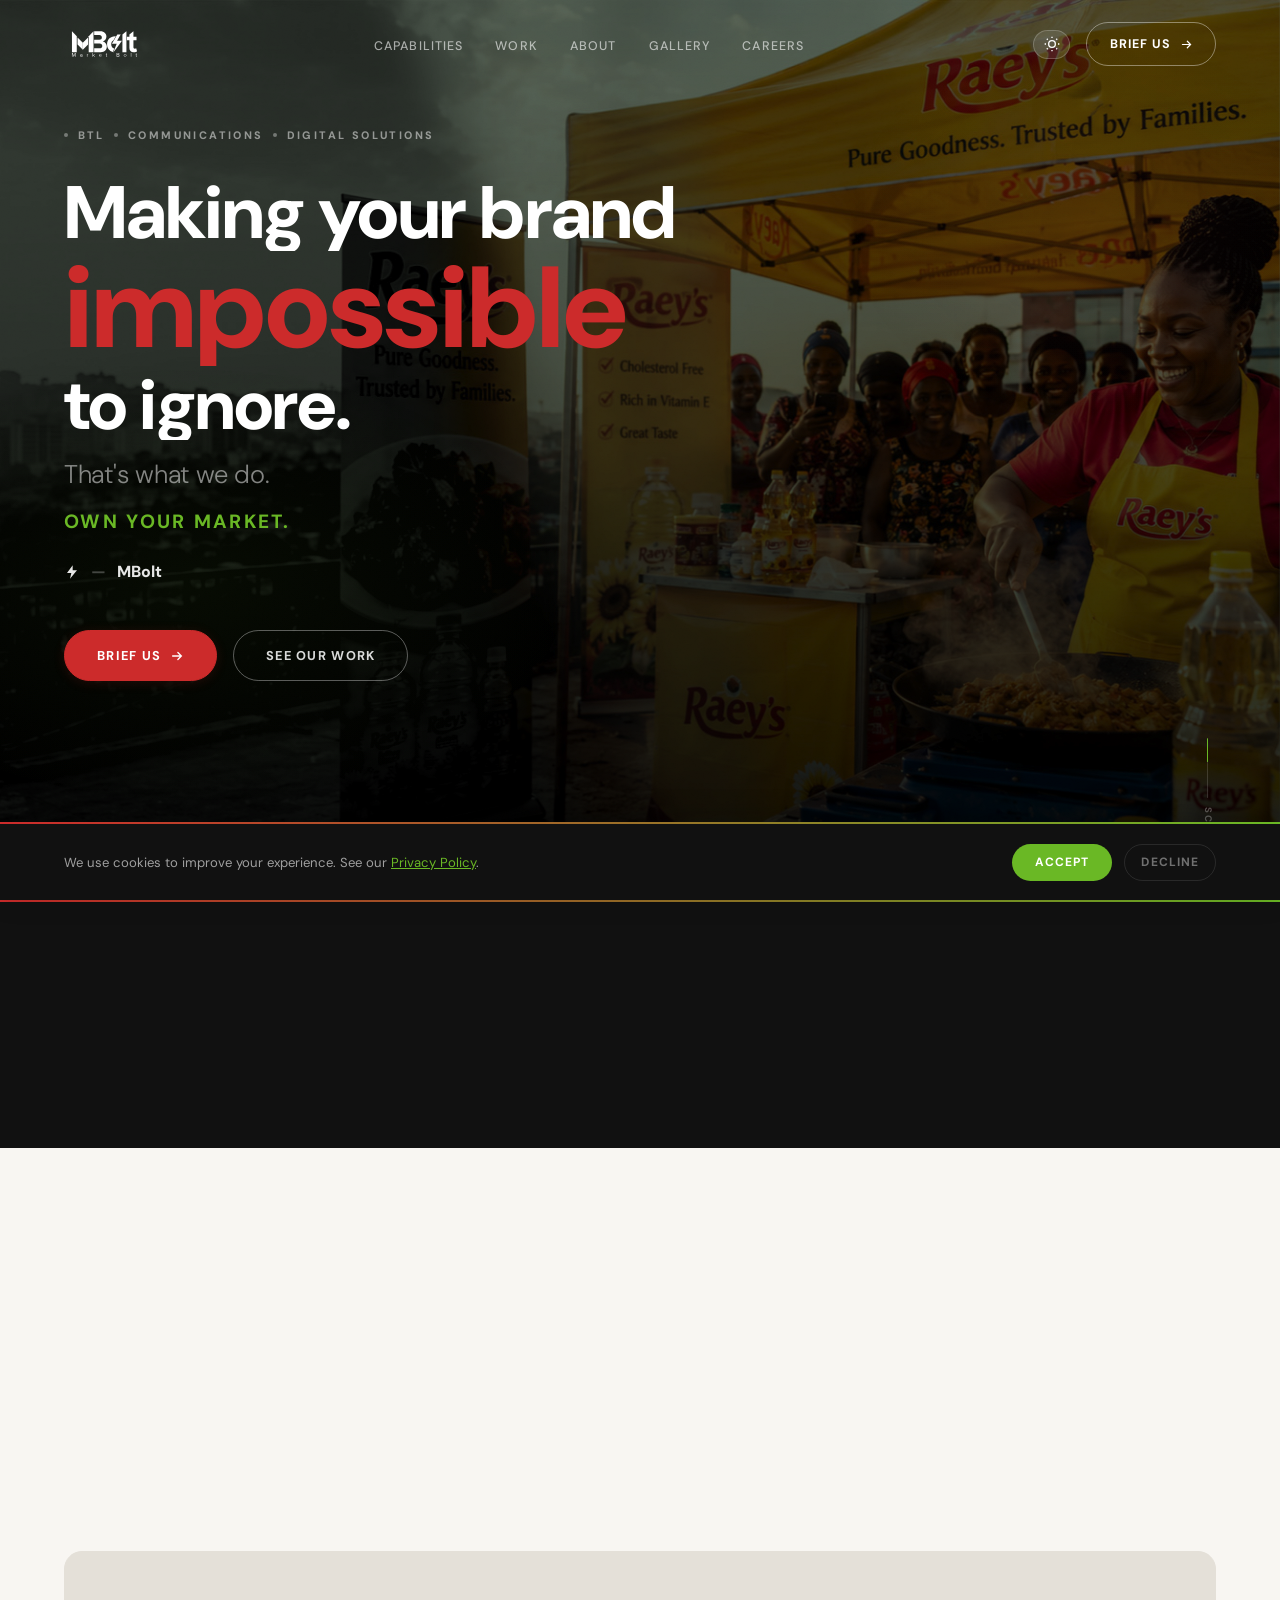
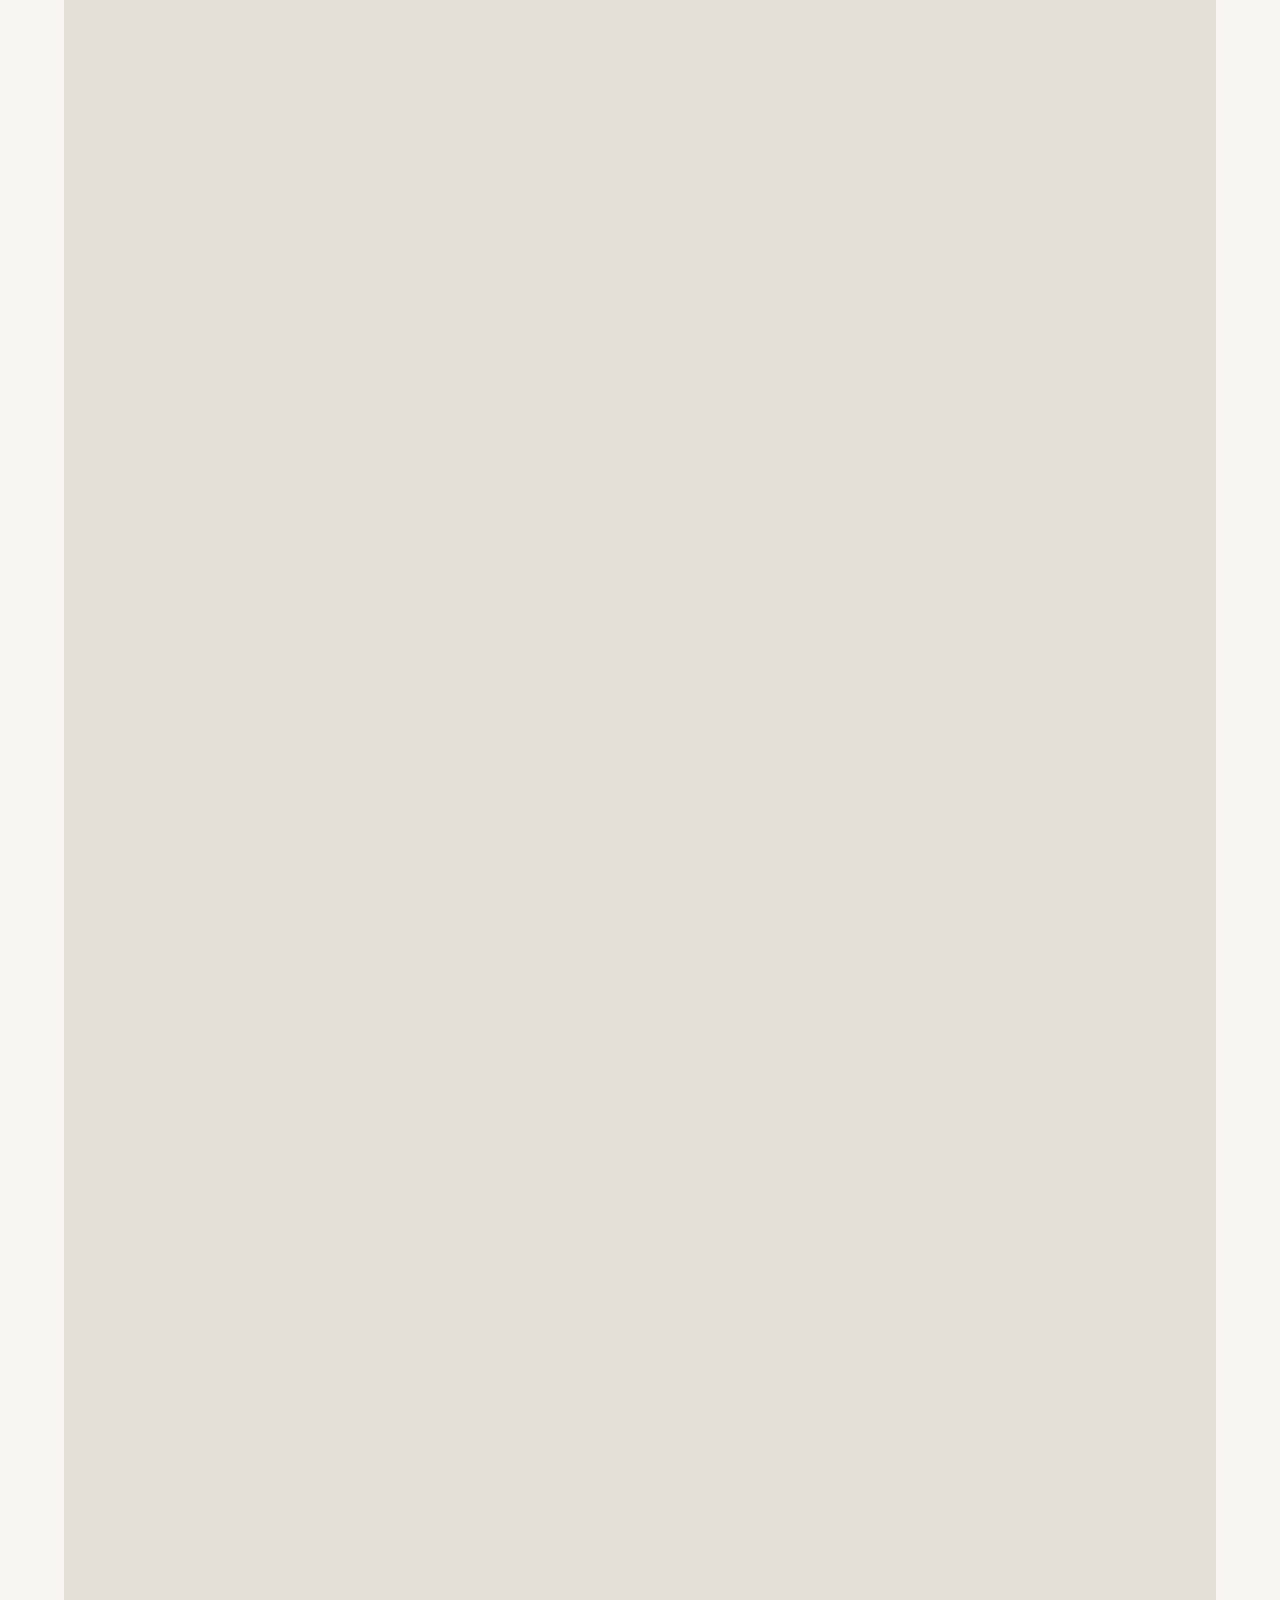
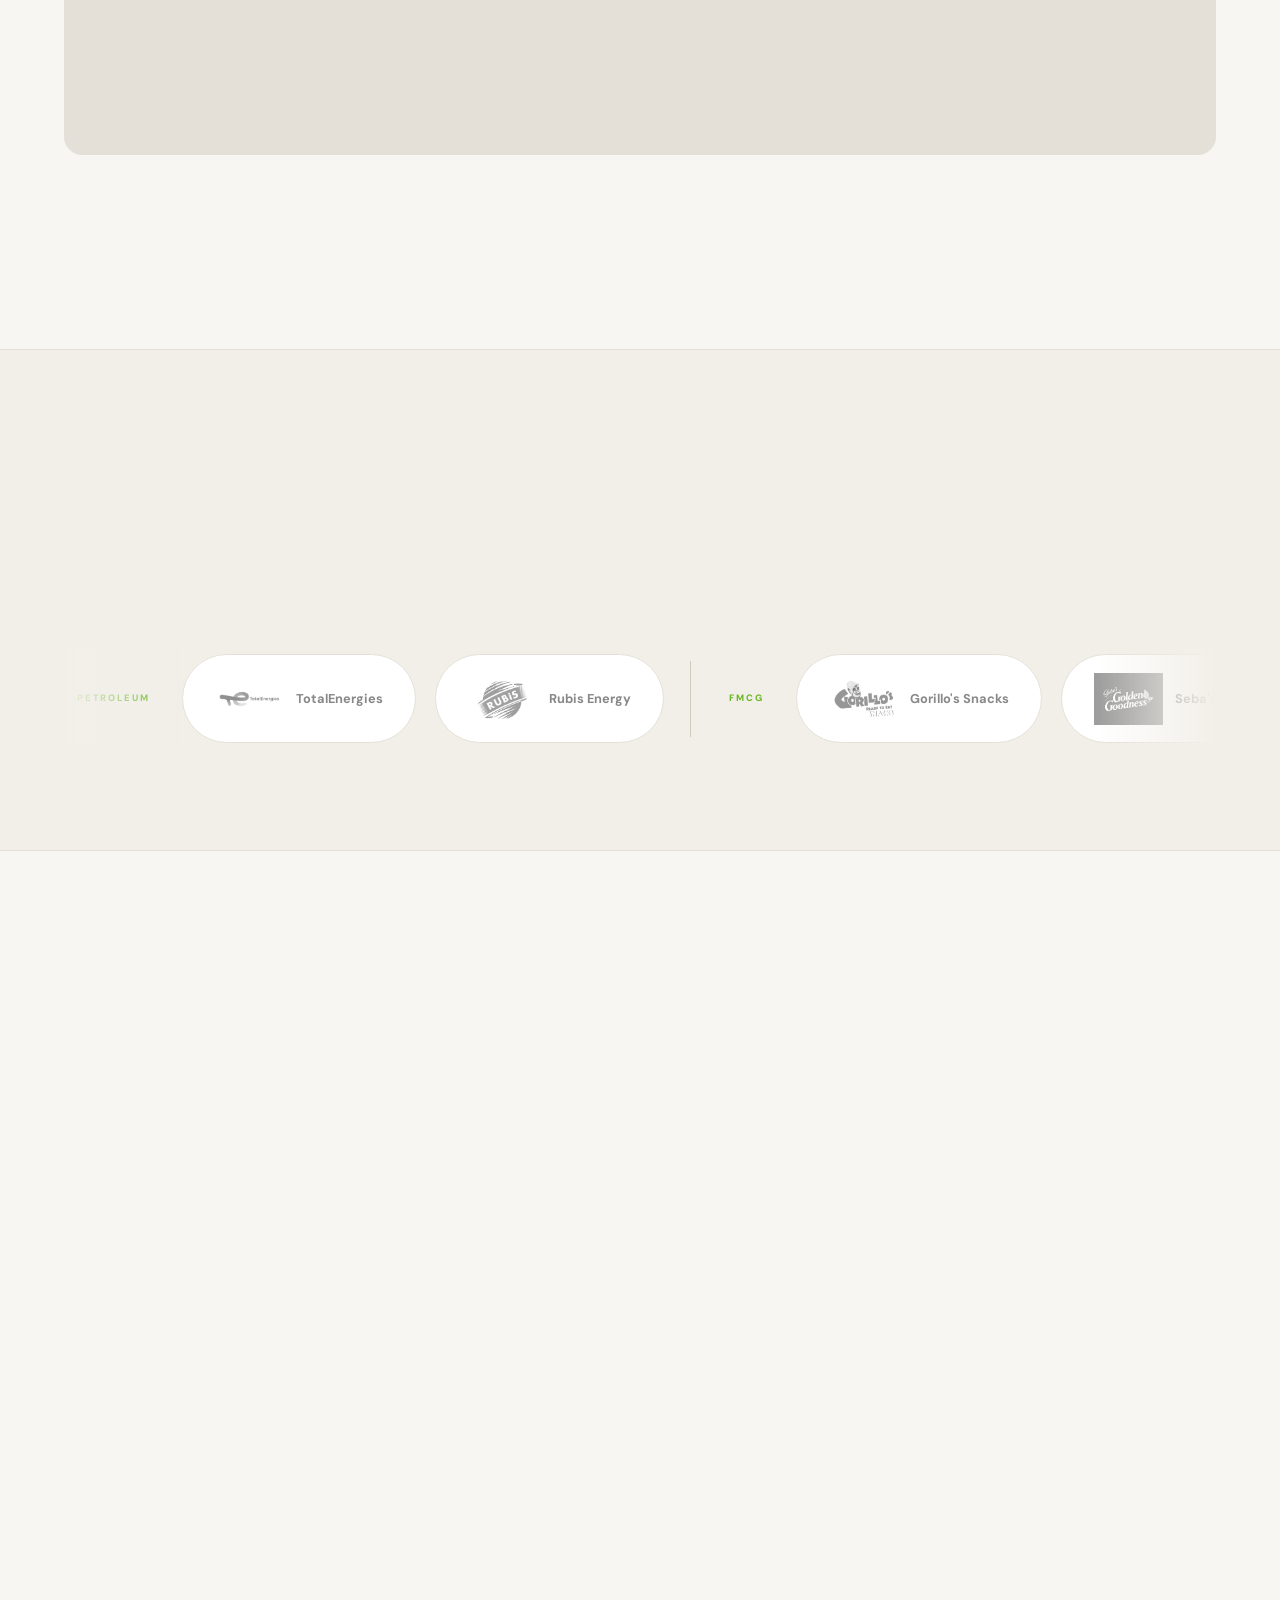
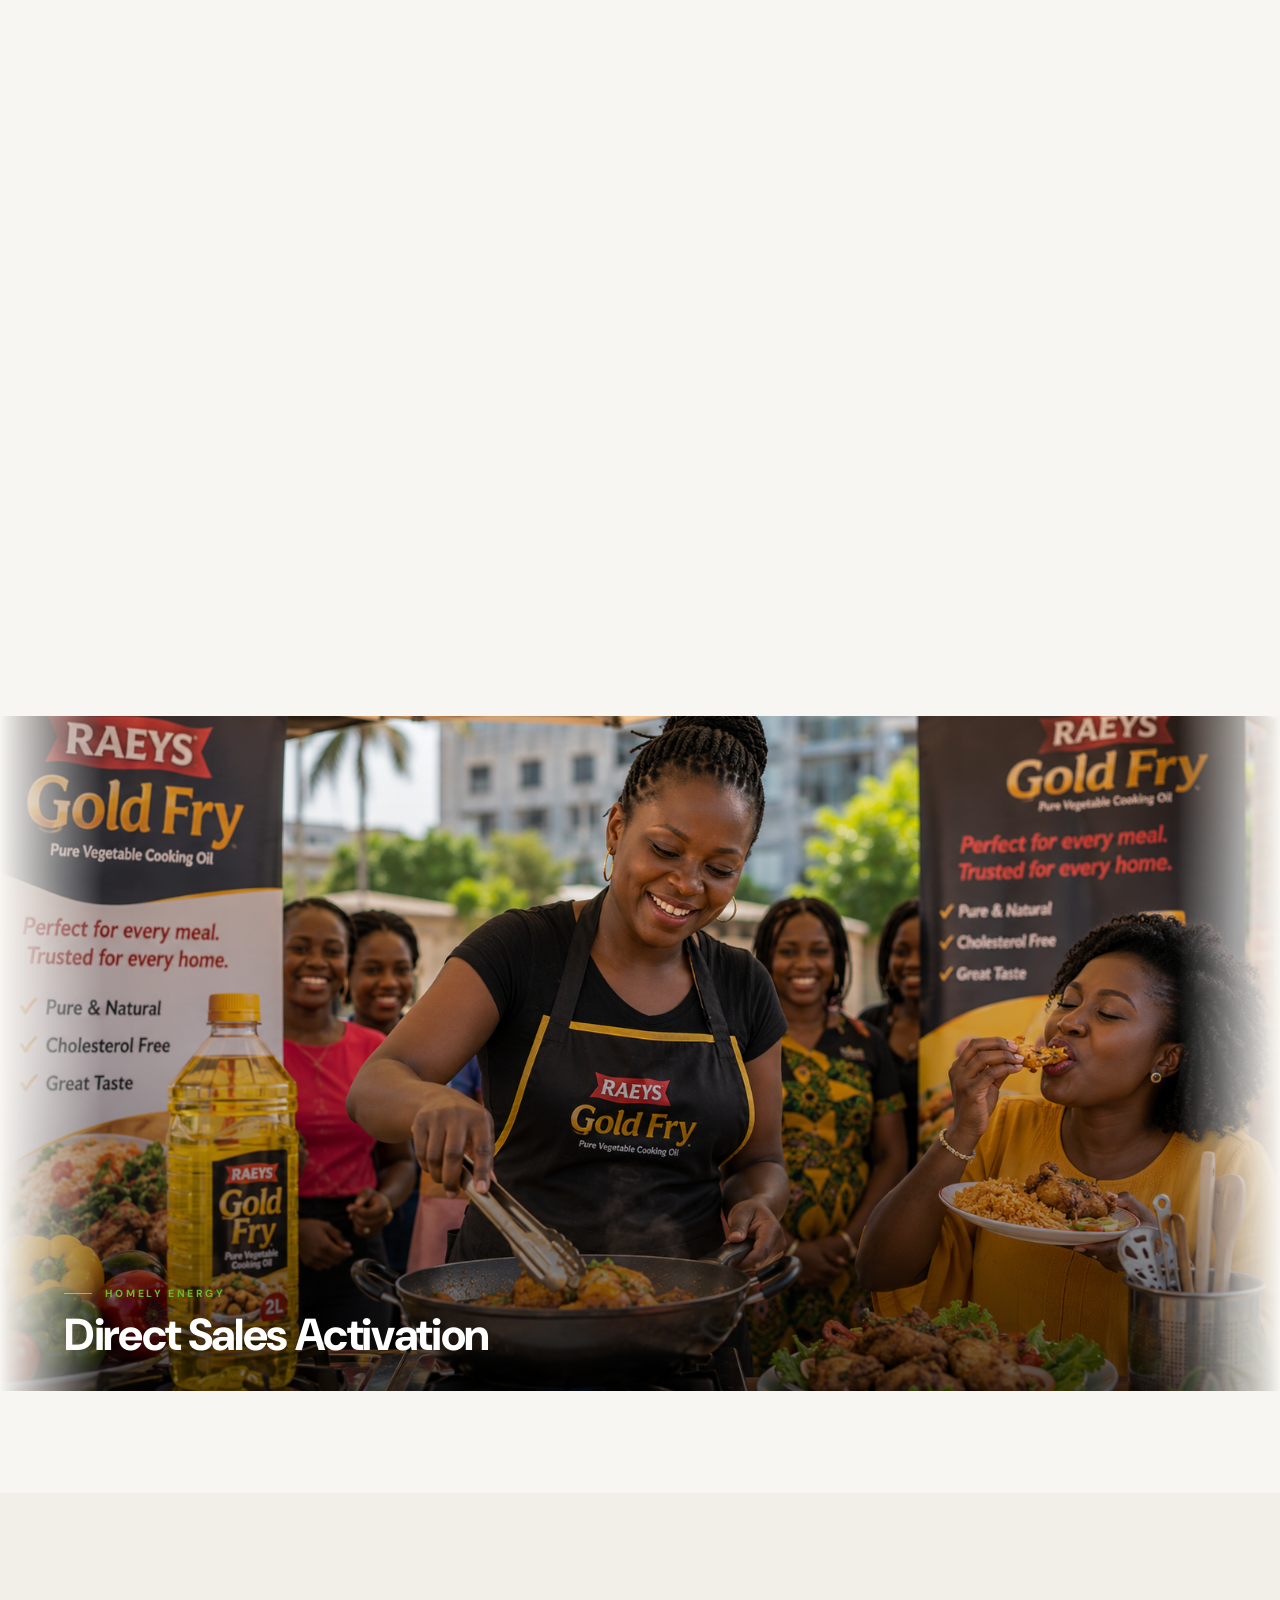
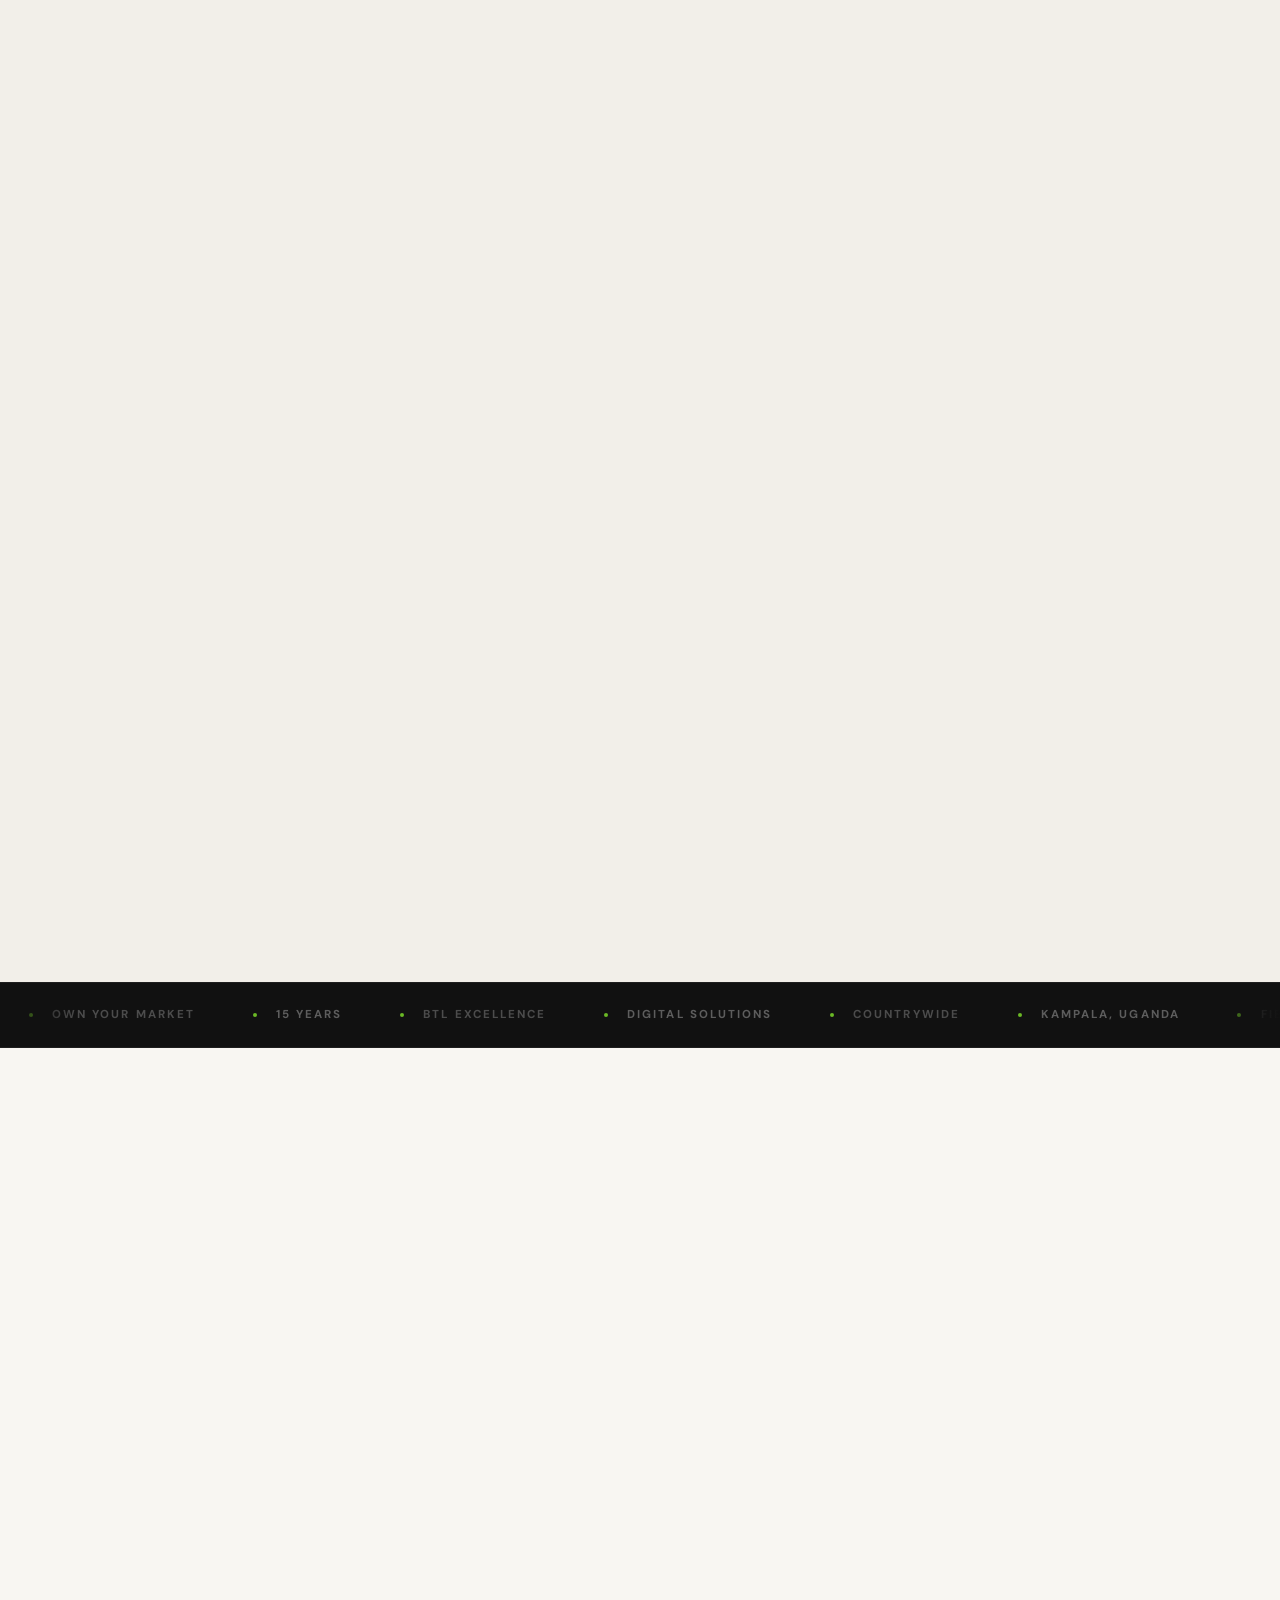
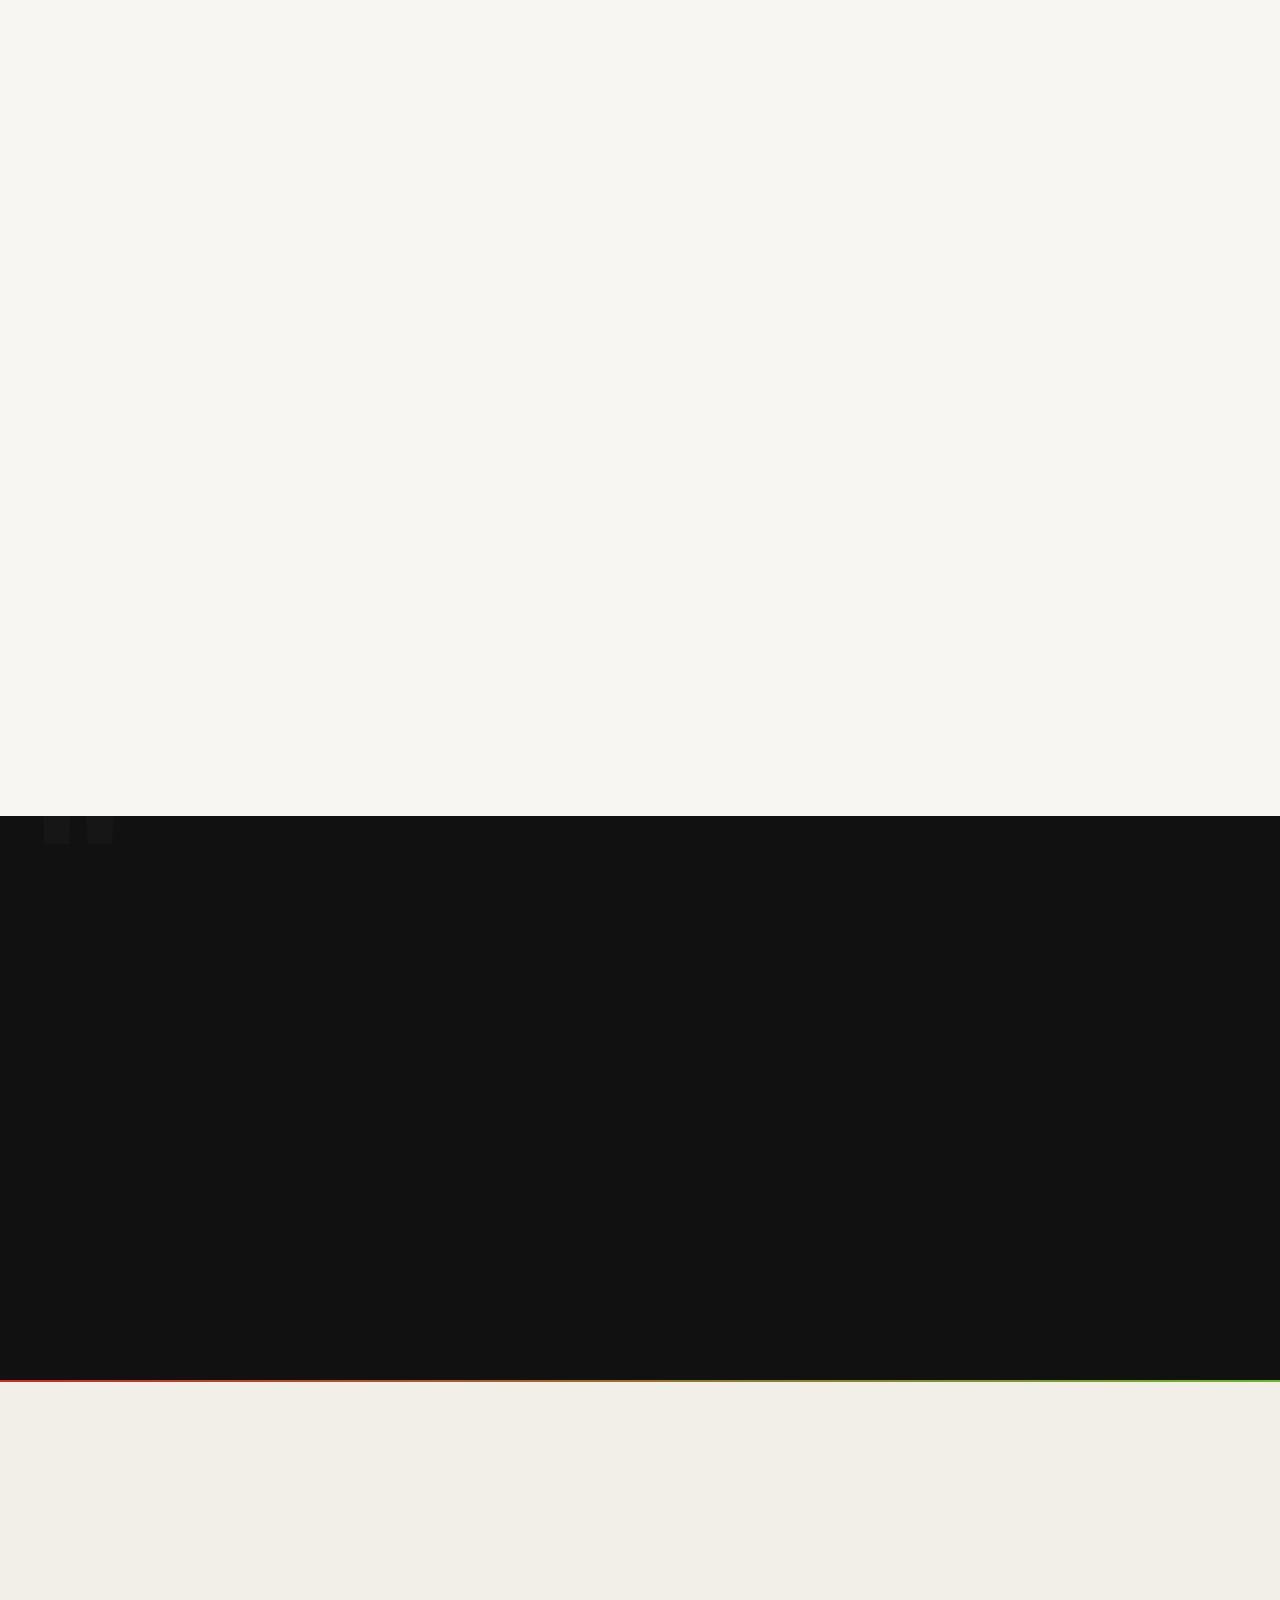
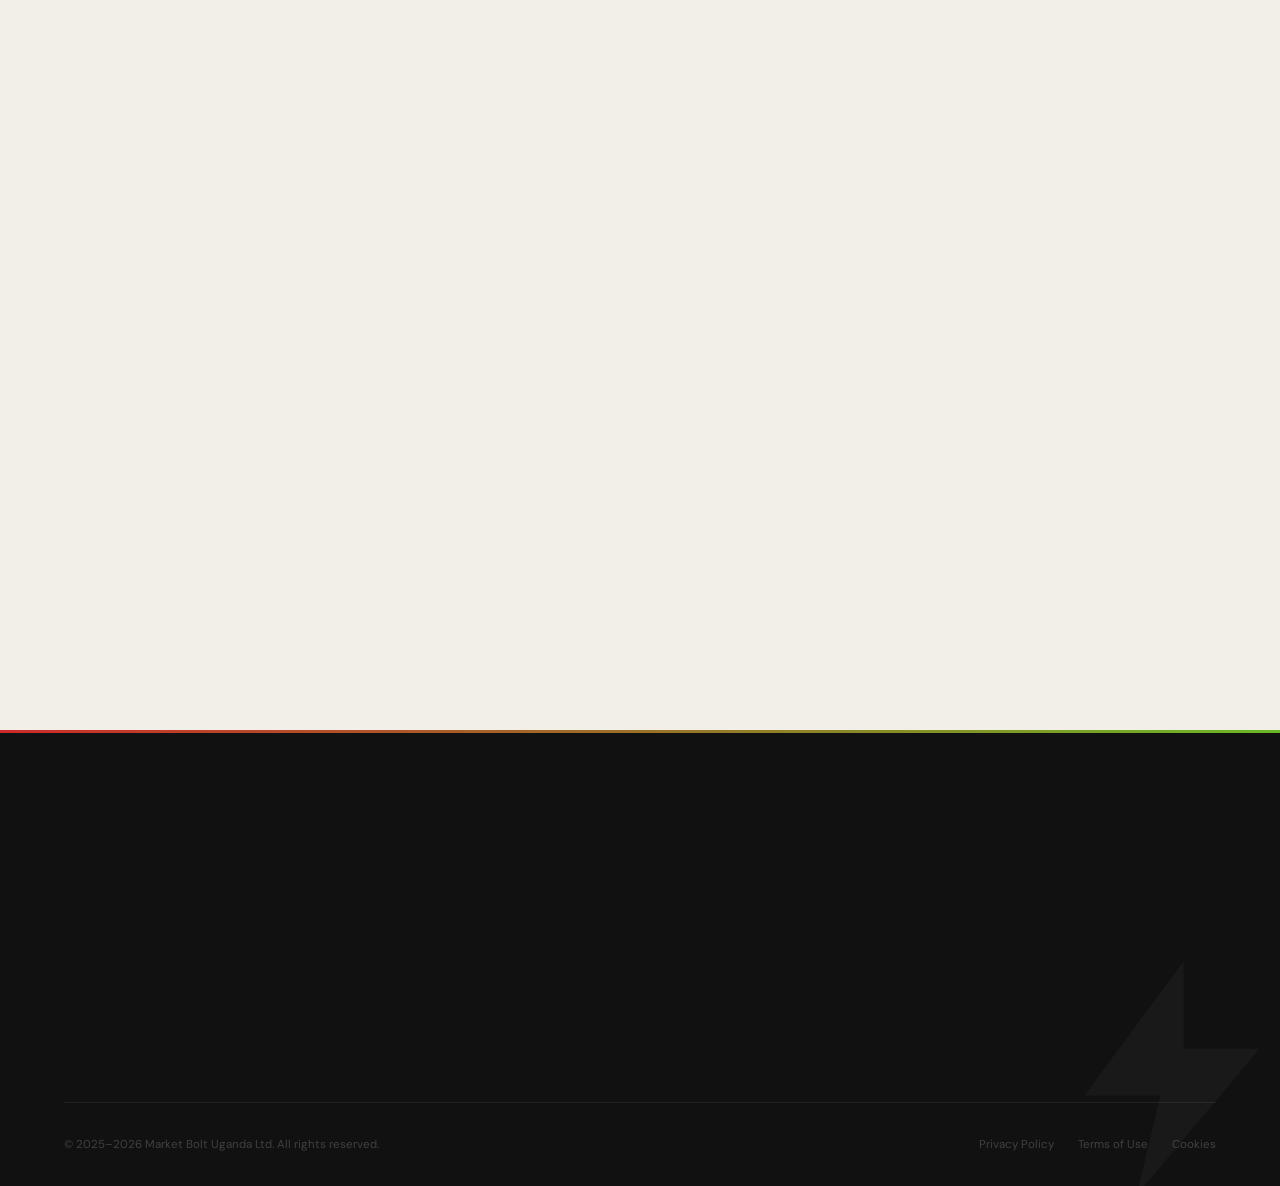
==== index.html @ fc836f59 "Add files via upload" ====
<!DOCTYPE html>
<html lang="en" data-theme="light">
<head>
  <meta charset="UTF-8">
  <meta name="viewport" content="width=device-width, initial-scale=1.0">
  <meta name="description" content="Market Bolt (MBolt) — Uganda's leading BTL, experiential marketing and digital solutions agency. Own your market. 15+ years. Countrywide reach.">
  <meta property="og:title" content="MBolt — Own Your Market">
  <meta property="og:description" content="Uganda's leading BTL and digital marketing agency. 15+ years. Countrywide reach.">
  <meta property="og:image" content="assets/images/og-image.jpg">
  <meta property="og:type" content="website">
  <meta name="twitter:card" content="summary_large_image">
  <title>MBolt — Own Your Market</title>
  <meta name="theme-color" content="#CC2B2B">
  <link rel="preload" as="image" href="assets/images/hero.jpg">
  <link rel="icon" type="image/svg+xml" href="assets/icons/favicon.svg">
  <link rel="apple-touch-icon" href="assets/icons/apple-touch-icon.png">
  <link rel="stylesheet" href="css/style.css">
  <script>
    (function(){
      var saved=localStorage.getItem('mbolt-theme');
      var dark=window.matchMedia('(prefers-color-scheme: dark)').matches;
      document.documentElement.setAttribute('data-theme',saved||(dark?'dark':'light'));
    })();
  </script>
  <script type="application/ld+json">
  {"@context":"https://schema.org","@type":"LocalBusiness","name":"Market Bolt Uganda Ltd","alternateName":"MBolt","description":"Uganda's leading BTL, experiential marketing and digital solutions agency.","url":"https://www.market-bolt.com","telephone":["+256752625755","+256758532555"],"email":["jtayebwa@market-bolt.com","pangulo@market-bolt.com"],"address":{"@type":"PostalAddress","addressLocality":"Kiira, Kampala","addressCountry":"UG"},"foundingDate":"2008","areaServed":{"@type":"Country","name":"Uganda"},"serviceType":["BTL Marketing","Digital Solutions","Activation Strategy","Communications","Sales and Distribution","General Supplies"]}
  </script>
</head>
<body>

<div class="cursor-dot" id="cursor-dot" aria-hidden="true"></div>
<div class="cursor-ring" id="cursor-ring" aria-hidden="true"></div>

<div class="floating-cta" id="floating-cta" aria-hidden="true">
  <a href="#contact" tabindex="-1">Brief us <svg viewBox="0 0 16 16" aria-hidden="true"><path d="M3 8h10M9 4l4 4-4 4" stroke="currentColor" stroke-width="1.5" stroke-linecap="round" fill="none"/></svg></a>
</div>

<button class="scroll-top-btn" id="scroll-top-btn" aria-label="Scroll to top">
  <svg viewBox="0 0 24 24"><path d="M12 19V5M5 12l7-7 7 7" stroke-linecap="round" stroke-linejoin="round"/></svg>
</button>

<div class="a11y-wrap" role="complementary" aria-label="Accessibility options">
  <button class="a11y-toggle" id="a11y-toggle" aria-label="Accessibility settings" aria-expanded="false" aria-controls="a11y-panel">
    <svg width="18" height="18" viewBox="0 0 24 24" fill="none" stroke="currentColor" stroke-width="2" stroke-linecap="round"><circle cx="12" cy="12" r="10"/><line x1="12" y1="8" x2="12" y2="16"/><line x1="8" y1="12" x2="16" y2="12"/></svg>
  </button>
  <div class="a11y-panel" id="a11y-panel" role="dialog">
    <div class="a11y-title">Accessibility</div>
    <label class="a11y-opt"><input type="checkbox" id="a11y-hc"> High contrast</label>
    <label class="a11y-opt"><input type="checkbox" id="a11y-motion"> Reduce motion</label>
    <span class="a11y-slider-lbl" id="fs-lbl">Font size</span>
    <input type="range" id="a11y-font" min="14" max="21" value="16" step="1" aria-labelledby="fs-lbl">
  </div>
</div>

<!-- WORK MODAL -->
<div class="work-modal-overlay" id="work-modal-overlay" role="presentation" aria-hidden="true"></div>
<div class="work-modal" id="work-modal" role="dialog" aria-modal="true" aria-labelledby="work-modal-title">
  <img class="work-modal-img" id="work-modal-img" src="" alt="">
  <div class="work-modal-accent"></div>
  <div class="work-modal-body">
    <button class="work-modal-close" id="work-modal-close" aria-label="Close"><svg viewBox="0 0 24 24"><path d="M18 6L6 18M6 6l12 12" stroke-linecap="round" stroke-linejoin="round"/></svg></button>
    <div class="work-modal-cat" id="work-modal-cat">Campaign</div>
    <h2 class="work-modal-title" id="work-modal-title"></h2>
    <div class="work-modal-client" id="work-modal-client"></div>
    <div class="work-modal-copy" id="work-modal-copy"></div>
  </div>
</div>

<!-- SERVICE MODAL -->
<div class="modal-overlay" id="modal-overlay" role="presentation" aria-hidden="true"></div>
<div class="modal" id="service-modal" role="dialog" aria-modal="true" aria-labelledby="modal-name">
  <div class="modal-accent"></div>
  <div class="modal-body">
    <div class="modal-header">
      <div>
        <div class="eyebrow" id="modal-eyebrow">Capability Detail</div>
        <h2 class="h-card" id="modal-name" style="font-size:1.4rem;letter-spacing:-.02em;"></h2>
      </div>
      <button class="modal-close" id="modal-close" aria-label="Close"><svg viewBox="0 0 24 24"><path d="M18 6L6 18M6 6l12 12" stroke-linecap="round" stroke-linejoin="round"/></svg></button>
    </div>
    <p class="body-md" id="modal-desc"></p>
    <div class="modal-tags" id="modal-tags"></div>
    <div class="modal-cta">
      <a href="#contact" class="btn btn-primary" id="modal-cta-btn">
        <span>Brief us on this</span>
        <svg viewBox="0 0 16 16"><path d="M3 8h10M9 4l4 4-4 4" stroke="currentColor" stroke-width="1.5" stroke-linecap="round" fill="none"/></svg>
      </a>
    </div>
    <div class="modal-num" id="modal-num" aria-hidden="true">01</div>
  </div>
</div>

<!-- COOKIE BANNER -->
<div class="cookie-banner" id="cookie-banner" role="region" aria-label="Cookie notice">
  <p class="cookie-text">We use cookies to improve your experience. See our <a href="legal.html">Privacy Policy</a>.</p>
  <div class="cookie-btns">
    <button class="cookie-accept" id="cookie-accept">Accept</button>
    <button class="cookie-decline" id="cookie-decline">Decline</button>
  </div>
</div>

<!-- NAVBAR -->
<header>
  <nav class="nav" id="main-nav" role="navigation" aria-label="Main navigation">
    <a href="index.html" class="nav-logo" aria-label="MBolt home">
      <img src="assets/icons/logo.svg" alt="MBolt" class="logo-colour">
      <img src="assets/icons/logo-white.svg" alt="MBolt" class="logo-white">
    </a>
    <ul class="nav-links" role="list">
      <li><a href="#capabilities">Capabilities</a></li>
      <li><a href="#work">Work</a></li>
      <li><a href="#about">About</a></li>
      <li><a href="gallery.html">Gallery</a></li>
      <li><a href="careers.html">Careers</a></li>
    </ul>
    <div class="nav-right">
      <button class="theme-toggle" aria-label="Toggle dark mode">
        <svg class="icon-sun" width="16" height="16" viewBox="0 0 24 24" fill="none" stroke="currentColor" stroke-width="2"><circle cx="12" cy="12" r="5"/><path d="M12 1v2M12 21v2M4.22 4.22l1.42 1.42M18.36 18.36l1.42 1.42M1 12h2M21 12h2M4.22 19.78l1.42-1.42M18.36 5.64l1.42-1.42"/></svg>
        <svg class="icon-moon" width="16" height="16" viewBox="0 0 24 24" fill="none" stroke="currentColor" stroke-width="2"><path d="M21 12.79A9 9 0 1111.21 3 7 7 0 0021 12.79z"/></svg>
      </button>
      <a href="#contact" class="nav-cta">Brief us <svg viewBox="0 0 16 16" aria-hidden="true"><path d="M3 8h10M9 4l4 4-4 4" stroke="currentColor" stroke-width="1.5" stroke-linecap="round" fill="none"/></svg></a>
      <button class="nav-burger" id="nav-burger" aria-label="Open menu" aria-expanded="false" aria-controls="nav-drawer"><span></span><span></span><span></span></button>
    </div>
  </nav>
  <div class="nav-drawer" id="nav-drawer" aria-label="Mobile navigation">
    <svg class="drawer-watermark" viewBox="0 0 24 24" aria-hidden="true"><path d="M13 2L4.5 13.5H11L9 22L19.5 9.5H13L13 2Z" fill="currentColor"/></svg>
    <nav>
      <a href="#capabilities">Capabilities</a>
      <a href="#work">Work</a>
      <a href="#about">About</a>
      <a href="gallery.html">Gallery</a>
      <a href="careers.html">Careers</a>
    </nav>
    <div class="drawer-bottom">
      <a href="#contact" class="drawer-cta">Brief us</a>
      <button class="theme-toggle" aria-label="Toggle dark mode">
        <svg class="icon-sun" width="16" height="16" viewBox="0 0 24 24" fill="none" stroke="currentColor" stroke-width="2"><circle cx="12" cy="12" r="5"/><path d="M12 1v2M12 21v2M4.22 4.22l1.42 1.42M18.36 18.36l1.42 1.42M1 12h2M21 12h2M4.22 19.78l1.42-1.42M18.36 5.64l1.42-1.42"/></svg>
        <svg class="icon-moon" width="16" height="16" viewBox="0 0 24 24" fill="none" stroke="currentColor" stroke-width="2"><path d="M21 12.79A9 9 0 1111.21 3 7 7 0 0021 12.79z"/></svg>
      </button>
    </div>
  </div>
</header>

<main>

<!-- HERO -->
<section class="hero" aria-labelledby="hero-heading">
  <div class="hero-bg" aria-hidden="true" role="img" aria-label="Brand activation photography"></div>
  <div class="hero-overlay" aria-hidden="true"></div>
  <div class="hero-green-overlay" aria-hidden="true"></div>
  <div class="hero-grain" aria-hidden="true"></div>
  <div class="hero-mesh" aria-hidden="true"></div>
  <div class="hero-content">
    <div class="hero-eyebrow" role="doc-subtitle">
      <span class="dot"></span>BTL<span class="dot"></span>Communications<span class="dot"></span>Digital Solutions
    </div>
    <h1 class="hero-headline" id="hero-heading">
      <span class="line size-lg">Making your brand</span>
      <span class="line size-xl">impossible</span>
      <span class="line size-md">to ignore.</span>
    </h1>
    <p class="hero-sub">That's what we do.</p>
    <p class="hero-tagline">Own your market.</p>
    <div class="hero-signoff" aria-label="MBolt">
      <svg width="16" height="16" viewBox="0 0 24 24" aria-hidden="true"><path d="M13 2L4.5 13.5H11L9 22L19.5 9.5H13L13 2Z" fill="currentColor"/></svg>
      <span class="dash" aria-hidden="true">—</span>MBolt
    </div>
    <div class="hero-ctas">
      <a href="#contact" class="btn btn-primary"><span>Brief us</span><svg viewBox="0 0 16 16" aria-hidden="true"><path d="M3 8h10M9 4l4 4-4 4" stroke="currentColor" stroke-width="1.5" stroke-linecap="round" fill="none"/></svg></a>
      <a href="#work" class="btn btn-outline"><span>See our work</span></a>
    </div>
  </div>
  <div class="hero-strike" aria-hidden="true"></div>
  <div class="hero-scroll" aria-hidden="true">
    <div class="scroll-track"><div class="scroll-thumb"></div></div>
    <span class="scroll-label">Scroll</span>
  </div>
</section>

<!-- PROOF -->
<section class="proof" aria-label="Key credentials">
  <div class="proof-item reveal">
    <div class="proof-number" data-target="15"><span class="proof-count">15</span><sup>+</sup></div>
    <div class="proof-label">Years in the field</div>
  </div>
  <div class="proof-item reveal reveal-d1">
    <div class="proof-number" data-target="10"><span class="proof-count">10</span><sup>+</sup></div>
    <div class="proof-label">Major brands activated</div>
  </div>
  <div class="proof-item reveal reveal-d2">
    <div class="proof-number" data-target="6"><span class="proof-count">6</span></div>
    <div class="proof-label">Service capabilities</div>
  </div>
  <div class="proof-item reveal reveal-d3">
    <div class="proof-number" style="font-size:clamp(1.2rem,2.4vw,1.9rem);letter-spacing:.02em;font-weight:800;"><span>Africa &amp; Beyond</span></div>
    <div class="proof-label">Operational reach</div>
  </div>
</section>

<!-- CAPABILITIES -->
<section class="section" id="capabilities" aria-labelledby="cap-heading">
  <div class="reveal"><div class="eyebrow">Our Capabilities</div></div>
  <h2 class="h-section reveal reveal-d1" id="cap-heading">Six capabilities.<br class="br-desk"><em>One mission.</em></h2>
  <p class="body-lg reveal reveal-d2" style="margin-top:1rem;max-width:560px;">From the ground up — field activations, digital platforms, strategic concepting, direct sales. Everything you need to own your market, under one roof.</p>

  <div class="services-grid" role="list">

    <div class="service-card reveal" role="listitem" data-service-id="btl" tabindex="0">
      <div class="service-num" aria-hidden="true">01</div>
      <div class="service-icon"><span class="icon-mask icon-btl"></span></div>
      <h3 class="h-card">BTL</h3>
      <p class="body-md" style="margin-top:.6rem;">We stage real experiences that hit people where it counts. Promotions, road shows, brand activations — fifteen years of bringing brands to life in the communities that matter. Not just presence. Connection.</p>
      <div class="service-tags"><span class="stag">Experiential Marketing</span><span class="stag">Brand Activations</span><span class="stag">Promotions</span><span class="stag">Road Shows</span><span class="stag">Field Marketing</span></div>
      <div class="service-cta-hint" aria-hidden="true">See full detail <svg viewBox="0 0 16 16"><path d="M3 8h10M9 4l4 4-4 4" stroke-linecap="round" stroke-linejoin="round"/></svg></div>
    </div>

    <div class="service-card reveal reveal-d1" role="listitem" data-service-id="digital" tabindex="0">
      <div class="service-num" aria-hidden="true">02</div>
      <div class="service-icon"><span class="icon-mask icon-comms"></span></div>
      <h3 class="h-card">Digital Solutions</h3>
      <p class="body-md" style="margin-top:.6rem;">The market is moving digital. We move with it. From loyalty programmes that keep consumers coming back, to market intelligence that tells you what your competitors don't want you to know — we build the digital foundation your brand needs.</p>
      <div class="service-tags"><span class="stag">Loyalty Programmes</span><span class="stag">Market Intelligence</span><span class="stag">Digital Platforms</span><span class="stag">Data Solutions</span><span class="stag">Consumer Insights</span></div>
      <div class="service-cta-hint" aria-hidden="true">See full detail <svg viewBox="0 0 16 16"><path d="M3 8h10M9 4l4 4-4 4" stroke-linecap="round" stroke-linejoin="round"/></svg></div>
    </div>

    <div class="service-card reveal reveal-d2" role="listitem" data-service-id="strategy" tabindex="0">
      <div class="service-num" aria-hidden="true">03</div>
      <div class="service-icon"><span class="icon-mask icon-sales"></span></div>
      <h3 class="h-card">Activation Strategy</h3>
      <p class="body-md" style="margin-top:.6rem;">A campaign without a strategy is noise. We conceptualise the idea, build the budget, design the execution plan, and ensure every moving part is accounted for before a single field team is deployed.</p>
      <div class="service-tags"><span class="stag">Concept Development</span><span class="stag">Budget Planning</span><span class="stag">Execution Roadmaps</span><span class="stag">Campaign Architecture</span></div>
      <div class="service-cta-hint" aria-hidden="true">See full detail <svg viewBox="0 0 16 16"><path d="M3 8h10M9 4l4 4-4 4" stroke-linecap="round" stroke-linejoin="round"/></svg></div>
    </div>

    <div class="service-card reveal reveal-d3" role="listitem" data-service-id="comms" tabindex="0">
      <div class="service-num" aria-hidden="true">04</div>
      <div class="service-icon"><span class="icon-mask icon-btl"></span></div>
      <h3 class="h-card">Communications</h3>
      <p class="body-md" style="margin-top:.6rem;">We make messages land. One-on-one or mass — education campaigns, sensitisation programmes, awareness drives. We understand how Ugandan communities receive and act on information, and we build communications that respect that.</p>
      <div class="service-tags"><span class="stag">One-on-One</span><span class="stag">Awareness Campaigns</span><span class="stag">Sensitisation</span><span class="stag">Mass Communication</span></div>
      <div class="service-cta-hint" aria-hidden="true">See full detail <svg viewBox="0 0 16 16"><path d="M3 8h10M9 4l4 4-4 4" stroke-linecap="round" stroke-linejoin="round"/></svg></div>
    </div>

    <div class="service-card reveal reveal-d4" role="listitem" data-service-id="sales" tabindex="0">
      <div class="service-num" aria-hidden="true">05</div>
      <div class="service-icon"><span class="icon-mask icon-supplies"></span></div>
      <h3 class="h-card">Sales &amp; Distribution</h3>
      <p class="body-md" style="margin-top:.6rem;">Door to door, done right. Products moved. Targets hit. We deploy field teams with trade route mapping, daily reporting, and real-time route adjustments. If it needs to reach the market, we take it there.</p>
      <div class="service-tags"><span class="stag">Trade Route Mapping</span><span class="stag">Merchandising</span><span class="stag">Product Placement</span><span class="stag">Direct Sales</span></div>
      <div class="service-cta-hint" aria-hidden="true">See full detail <svg viewBox="0 0 16 16"><path d="M3 8h10M9 4l4 4-4 4" stroke-linecap="round" stroke-linejoin="round"/></svg></div>
    </div>

    <div class="service-card reveal reveal-d5" role="listitem" data-service-id="supplies" tabindex="0">
      <div class="service-num" aria-hidden="true">06</div>
      <div class="service-icon"><span class="icon-mask icon-sales"></span></div>
      <h3 class="h-card">General Supplies</h3>
      <p class="body-md" style="margin-top:.6rem;">Fifteen years of operating in Uganda means fifteen years of supplier relationships. Branded merchandise, event materials, promotional supplies — we source what you need, when you need it, and deliver it where it needs to go.</p>
      <div class="service-tags"><span class="stag">Branded Merchandise</span><span class="stag">Event Materials</span><span class="stag">Sourcing</span><span class="stag">Supply Chain</span></div>
      <div class="service-cta-hint" aria-hidden="true">See full detail <svg viewBox="0 0 16 16"><path d="M3 8h10M9 4l4 4-4 4" stroke-linecap="round" stroke-linejoin="round"/></svg></div>
    </div>

  </div>

  <div style="margin-top:2.5rem;display:flex;align-items:center;gap:1rem;" class="reveal">
    <a href="#contact" class="btn btn-primary"><span>Let's build something</span><svg viewBox="0 0 16 16" aria-hidden="true"><path d="M3 8h10M9 4l4 4-4 4" stroke="currentColor" stroke-width="1.5" stroke-linecap="round" fill="none"/></svg></a>
  </div>
</section>

<!-- DIVIDER -->
<div class="divider" aria-hidden="true"></div>

<!-- CLIENTS -->
<section class="section section-alt" id="clients" aria-labelledby="clients-heading">
  <div class="section-header">
    <div>
      <div class="eyebrow reveal">Trusted by the names that matter</div>
      <h2 class="h-section reveal reveal-d1" id="clients-heading">Fifteen years of<br class="br-desk"><em>trusted partnerships.</em></h2>
    </div>
    <p class="body-md reveal reveal-d2" style="max-width:280px;text-align:right;">From global institutions to homegrown champions — these are the brands that keep coming back.</p>
  </div>
  <div class="ticker-wrap" aria-label="Our clients">
    <div class="ticker" id="clients-ticker">
      <div class="client-group-label" aria-hidden="true">Petroleum</div>
      <div class="client-pill"><img src="assets/images/client-2.png" alt="TotalEnergies"><span>TotalEnergies</span></div>
      <div class="client-pill"><img src="assets/images/client-7.png" alt="Rubis Energy"><span>Rubis Energy</span></div>
      <div class="client-sep" aria-hidden="true"></div>
      <div class="client-group-label" aria-hidden="true">FMCG</div>
      <div class="client-pill"><img src="assets/images/client-9.png" alt="Gorillo's Snacks"><span>Gorillo's Snacks</span></div>
      <div class="client-pill"><img src="assets/images/client-10.png" alt="Seba's Golden Goodness"><span>Seba's Golden Goodness</span></div>
      <div class="client-pill"><span>Snack It</span></div>
      <div class="client-pill"><span>Da-Vita</span></div>
      <div class="client-pill"><span>Benny's Chicken</span></div>
      <div class="client-sep" aria-hidden="true"></div>
      <div class="client-group-label" aria-hidden="true">Telecom</div>
      <div class="client-pill"><span>Airtel Uganda</span></div>
      <div class="client-pill"><img src="assets/images/client-4.png" alt="Smile Telecom"><span>Smile Telecom</span></div>
      <div class="client-pill"><img src="assets/images/client-5.png" alt="Orange Uganda"><span>Orange Uganda</span></div>
      <div class="client-sep" aria-hidden="true"></div>
      <div class="client-group-label" aria-hidden="true">Fintech</div>
      <div class="client-pill"><span>Wave</span></div>
      <div class="client-sep" aria-hidden="true"></div>
      <div class="client-group-label" aria-hidden="true">Beverages</div>
      <div class="client-pill"><img src="assets/images/client-1.png" alt="Nile Breweries"><span>Nile Breweries</span></div>
      <div class="client-sep" aria-hidden="true"></div>
      <div class="client-group-label" aria-hidden="true">Construction</div>
      <div class="client-pill"><img src="assets/images/client-6.png" alt="Hima Cement"><span>Hima Cement</span></div>
      <div class="client-sep" aria-hidden="true"></div>
      <div class="client-group-label" aria-hidden="true">Financial Institutions</div>
      <div class="client-pill"><span>KCB Bank</span></div>
      <div class="client-pill"><span>Equity Bank</span></div>
      <div class="client-pill"><span>ABSA Bank</span></div>
      <div class="client-sep" aria-hidden="true"></div>
      <div class="client-group-label" aria-hidden="true">Global Partners</div>
      <div class="client-pill"><span>World Bank</span></div>
      <div class="client-sep" aria-hidden="true"></div>
      <!-- DUPLICATE -->
      <div class="client-group-label" aria-hidden="true">Petroleum</div>
      <div class="client-pill" aria-hidden="true"><img src="assets/images/client-2.png" alt=""><span>TotalEnergies</span></div>
      <div class="client-pill" aria-hidden="true"><img src="assets/images/client-7.png" alt=""><span>Rubis Energy</span></div>
      <div class="client-sep" aria-hidden="true"></div>
      <div class="client-group-label" aria-hidden="true">FMCG</div>
      <div class="client-pill" aria-hidden="true"><img src="assets/images/client-9.png" alt=""><span>Gorillo's Snacks</span></div>
      <div class="client-pill" aria-hidden="true"><img src="assets/images/client-10.png" alt=""><span>Seba's Golden Goodness</span></div>
      <div class="client-pill" aria-hidden="true"><span>Snack It</span></div>
      <div class="client-pill" aria-hidden="true"><span>Da-Vita</span></div>
      <div class="client-pill" aria-hidden="true"><span>Benny's Chicken</span></div>
      <div class="client-sep" aria-hidden="true"></div>
      <div class="client-group-label" aria-hidden="true">Telecom</div>
      <div class="client-pill" aria-hidden="true"><span>Airtel Uganda</span></div>
      <div class="client-pill" aria-hidden="true"><img src="assets/images/client-4.png" alt=""><span>Smile Telecom</span></div>
      <div class="client-pill" aria-hidden="true"><img src="assets/images/client-5.png" alt=""><span>Orange Uganda</span></div>
      <div class="client-sep" aria-hidden="true"></div>
      <div class="client-group-label" aria-hidden="true">Fintech</div>
      <div class="client-pill" aria-hidden="true"><span>Wave</span></div>
      <div class="client-sep" aria-hidden="true"></div>
      <div class="client-group-label" aria-hidden="true">Beverages</div>
      <div class="client-pill" aria-hidden="true"><img src="assets/images/client-1.png" alt=""><span>Nile Breweries</span></div>
      <div class="client-sep" aria-hidden="true"></div>
      <div class="client-group-label" aria-hidden="true">Construction</div>
      <div class="client-pill" aria-hidden="true"><img src="assets/images/client-6.png" alt=""><span>Hima Cement</span></div>
      <div class="client-sep" aria-hidden="true"></div>
      <div class="client-group-label" aria-hidden="true">Financial Institutions</div>
      <div class="client-pill" aria-hidden="true"><span>KCB Bank</span></div>
      <div class="client-pill" aria-hidden="true"><span>Equity Bank</span></div>
      <div class="client-pill" aria-hidden="true"><span>ABSA Bank</span></div>
      <div class="client-sep" aria-hidden="true"></div>
      <div class="client-group-label" aria-hidden="true">Global Partners</div>
      <div class="client-pill" aria-hidden="true"><span>World Bank</span></div>
      <div class="client-sep" aria-hidden="true"></div>
    </div>
  </div>
</section>

<!-- DIVIDER -->
<div class="divider" aria-hidden="true"></div>

<!-- WORK -->
<section class="work-section section" id="work" aria-labelledby="work-heading">
  <div class="work-pin-wrap">
    <div class="work-sticky">
      <div class="work-progress" aria-hidden="true"></div>
      <div class="work-header-inner">
        <div>
          <div class="eyebrow reveal">What We've Done</div>
          <h2 class="h-section reveal reveal-d1" id="work-heading">Some of what we've<br class="br-desk"><em>been part of.</em></h2>
        </div>
        <a href="#contact" class="btn btn-outline reveal reveal-d2" style="align-self:flex-end;"><span>Start your project</span></a>
      </div>
      <div class="work-track" role="list">
        <div class="work-card reveal" role="listitem" tabindex="0" data-work-id="w1">
          <div class="work-card-num">01 / 06</div>
          <img src="assets/images/work-1.jpg" alt="Orange Telecom retail outreach" loading="lazy">
          <div class="work-card-over"><div class="work-client">Orange Telecom</div><div class="work-name">Retail Outreach Campaign</div></div>
          <div class="work-card-cta">View activation</div>
          <div class="work-cat">Field Marketing</div>
        </div>
        <div class="work-card reveal reveal-d1" role="listitem" tabindex="0" data-work-id="w2">
          <div class="work-card-num">02 / 06</div>
          <img src="assets/images/work-2.jpg" alt="Gorillo's branded vans" loading="lazy">
          <div class="work-card-over"><div class="work-client">Gorillo's Snacks</div><div class="work-name">Branded Vans &amp; Cannons</div></div>
          <div class="work-card-cta">View activation</div>
          <div class="work-cat">Promotions</div>
        </div>
        <div class="work-card reveal reveal-d2" role="listitem" tabindex="0" data-work-id="w3">
          <div class="work-card-num">03 / 06</div>
          <img src="assets/images/work-3.jpg" alt="TotalEnergies brand experience" loading="lazy">
          <div class="work-card-over"><div class="work-client">TotalEnergies</div><div class="work-name">Brand Experience Event</div></div>
          <div class="work-card-cta">View activation</div>
          <div class="work-cat">Brand Experience</div>
        </div>
        <div class="work-card reveal reveal-d1" role="listitem" tabindex="0" data-work-id="w4">
          <div class="work-card-num">04 / 06</div>
          <img src="assets/images/work-4.jpg" alt="Pay campaign" loading="lazy">
          <div class="work-card-over"><div class="work-client">Field Activation</div><div class="work-name">Pay Campaign</div></div>
          <div class="work-card-cta">View activation</div>
          <div class="work-cat">Sales &amp; Distribution</div>
        </div>
        <div class="work-card reveal reveal-d2" role="listitem" tabindex="0" data-work-id="w5">
          <div class="work-card-num">05 / 06</div>
          <img src="assets/images/work-5.jpg" alt="Orange internet campaign" loading="lazy">
          <div class="work-card-over"><div class="work-client">Orange Telecom</div><div class="work-name">Internet Packages Campaign</div></div>
          <div class="work-card-cta">View activation</div>
          <div class="work-cat">Communications</div>
        </div>
        <div class="work-card reveal reveal-d3" role="listitem" tabindex="0" data-work-id="w6">
          <div class="work-card-num">06 / 06</div>
          <img src="assets/images/work-6.jpg" alt="Smile rural outreach" loading="lazy">
          <div class="work-card-over"><div class="work-client">Smile Telecom</div><div class="work-name">Rural Outreach Campaign</div></div>
          <div class="work-card-cta">View activation</div>
          <div class="work-cat">Field Marketing</div>
        </div>
      </div>
      <div class="work-grid-mobile" role="list">
        <div class="work-card" role="listitem" tabindex="0" data-work-id="w1"><img src="assets/images/work-1.jpg" alt="Orange Telecom" loading="lazy"><div class="work-card-over"><div class="work-client">Orange Telecom</div><div class="work-name">Retail Outreach</div></div><div class="work-cat">Field Marketing</div></div>
        <div class="work-card" role="listitem" tabindex="0" data-work-id="w2"><img src="assets/images/work-2.jpg" alt="Gorillo's" loading="lazy"><div class="work-card-over"><div class="work-client">Gorillo's Snacks</div><div class="work-name">Branded Vans</div></div><div class="work-cat">Promotions</div></div>
        <div class="work-card" role="listitem" tabindex="0" data-work-id="w3"><img src="assets/images/work-3.jpg" alt="TotalEnergies" loading="lazy"><div class="work-card-over"><div class="work-client">TotalEnergies</div><div class="work-name">Brand Experience</div></div><div class="work-cat">Brand Experience</div></div>
        <div class="work-card" role="listitem" tabindex="0" data-work-id="w4"><img src="assets/images/work-4.jpg" alt="Pay Campaign" loading="lazy"><div class="work-card-over"><div class="work-client">Field Activation</div><div class="work-name">Pay Campaign</div></div><div class="work-cat">Sales</div></div>
        <div class="work-card" role="listitem" tabindex="0" data-work-id="w5"><img src="assets/images/work-5.jpg" alt="Orange internet" loading="lazy"><div class="work-card-over"><div class="work-client">Orange Telecom</div><div class="work-name">Internet Campaign</div></div><div class="work-cat">Communications</div></div>
        <div class="work-card" role="listitem" tabindex="0" data-work-id="w6"><img src="assets/images/work-6.jpg" alt="Smile rural" loading="lazy"><div class="work-card-over"><div class="work-client">Smile Telecom</div><div class="work-name">Rural Outreach</div></div><div class="work-cat">Field Marketing</div></div>
      </div>
    </div>
  </div>
  <div style="text-align:center;padding:2rem 0 0;" class="reveal">
    <a href="#contact" class="btn btn-primary"><span>Want results like these? Let's talk</span><svg viewBox="0 0 16 16" aria-hidden="true"><path d="M3 8h10M9 4l4 4-4 4" stroke="currentColor" stroke-width="1.5" stroke-linecap="round" fill="none"/></svg></a>
  </div>
</section>

<!-- GALLERY TASTER -->
<section class="gallery-section" id="gallery" aria-labelledby="gallery-heading">
  <div class="gallery-section-header">
    <div>
      <div class="eyebrow reveal">In the Field</div>
      <h2 class="h-section reveal reveal-d1" id="gallery-heading">Fifteen years of<br class="br-desk"><em>activation.</em></h2>
    </div>
    <a href="gallery.html" class="btn btn-outline reveal reveal-d2" style="align-self:flex-end;"><span>View full gallery</span><svg viewBox="0 0 16 16" aria-hidden="true"><path d="M3 8h10M9 4l4 4-4 4" stroke="currentColor" stroke-width="1.5" stroke-linecap="round" fill="none"/></svg></a>
  </div>
  <div class="gallery-strip" aria-label="Activation gallery">
    <!-- Gallery images lead the strip — drop gallery-3.png and gallery-4.png into assets/images/gallery/ when ready -->
    <div class="gallery-strip-item active"><img src="assets/images/gallery/gallery-1.png" alt="Homely Energy direct sales activation"><div class="gallery-strip-overlay"></div><div class="gallery-strip-info"><div class="gallery-strip-client">Homely Energy</div><div class="gallery-strip-name">Direct Sales Activation</div></div></div>
    <div class="gallery-strip-item"><img src="assets/images/gallery/gallery-2.png" alt="Raeys Gold Fry brand experience"><div class="gallery-strip-overlay"></div><div class="gallery-strip-info"><div class="gallery-strip-client">Raeys Gold Fry</div><div class="gallery-strip-name">Brand Experience</div></div></div>
    <div class="gallery-strip-item"><img src="assets/images/gallery/gallery-3.png" alt="Activation — gallery 3"><div class="gallery-strip-overlay"></div><div class="gallery-strip-info"><div class="gallery-strip-client">In the Field</div><div class="gallery-strip-name">Brand Activation</div></div></div>
    <div class="gallery-strip-item"><img src="assets/images/gallery/gallery-4.png" alt="Activation — gallery 4"><div class="gallery-strip-overlay"></div><div class="gallery-strip-info"><div class="gallery-strip-client">In the Field</div><div class="gallery-strip-name">Brand Activation</div></div></div>
    <div class="gallery-strip-item"><img src="assets/images/work-3.jpg" alt="TotalEnergies brand experience"><div class="gallery-strip-overlay"></div><div class="gallery-strip-info"><div class="gallery-strip-client">TotalEnergies</div><div class="gallery-strip-name">Brand Experience Event</div></div></div>
    <div class="gallery-strip-item"><img src="assets/images/work-1.jpg" alt="Orange Telecom retail outreach"><div class="gallery-strip-overlay"></div><div class="gallery-strip-info"><div class="gallery-strip-client">Orange Telecom</div><div class="gallery-strip-name">Retail Outreach Campaign</div></div></div>
    <div class="gallery-progress" id="gallery-progress"></div>
  </div>
</section>

<!-- ABOUT -->
<section class="section section-alt" id="about" aria-labelledby="about-heading">
  <div class="reveal"><div class="eyebrow">Established 2008 · Kampala, Uganda</div></div>
  <h2 class="h-section reveal reveal-d1" id="about-heading">Built here.<br class="br-desk"><em>Operating everywhere.</em></h2>
  <div class="about-grid" style="margin-top:clamp(2rem,4vw,3.5rem);">
    <div>
      <p class="body-lg reveal">Market Bolt was founded by marketing professionals who believed Ugandan brands deserved world-class activation — not a second-tier version of it. We started with conviction, a handful of clients, and fifteen years of industry experience between us.</p>
      <p class="body-lg reveal reveal-d1" style="margin-top:1.2rem;">Today we operate countrywide, with regional reach across East Africa and partnerships with international institutions. We began in the field and continue to build in the digital space — both with the same precision. From field teams in Gulu to digital platforms in Kampala, from door-to-door distribution routes to data-driven loyalty programmes — on the ground and online, doing the work.</p>
      <p class="body-lg reveal reveal-d2" style="margin-top:1.2rem;">The brands that took a chance on us in 2008 are still calling. That is not luck. That is delivery.</p>
      <div class="values-grid" style="margin-top:2rem;">
        <div class="value-card reveal reveal-d1"><div class="value-label">Execution</div><div class="value-desc">We show up. We deliver. Every time, everywhere.</div></div>
        <div class="value-card reveal reveal-d2"><div class="value-label">Honesty</div><div class="value-desc">We tell clients what they need to hear, not what they want to hear.</div></div>
        <div class="value-card reveal reveal-d3"><div class="value-label">Roots</div><div class="value-desc">Proudly Ugandan. Deeply grounded in this market.</div></div>
        <div class="value-card reveal reveal-d4"><div class="value-label">Ambition</div><div class="value-desc">Building the leading experiential and digital agency in East Africa.</div></div>
      </div>
    </div>
    <div style="position:relative;">
      <div class="about-number reveal" aria-hidden="true">15</div>
      <div class="about-number-label reveal">years of making brands impossible to ignore</div>
      <div style="margin-top:2rem;" class="reveal reveal-d2">
        <a href="careers.html" class="btn btn-outline"><span>Join our team</span><svg viewBox="0 0 16 16" aria-hidden="true"><path d="M3 8h10M9 4l4 4-4 4" stroke="currentColor" stroke-width="1.5" stroke-linecap="round" fill="none"/></svg></a>
      </div>
    </div>
  </div>
</section>

<!-- MARQUEE -->
<div class="marquee-wrap" aria-hidden="true">
  <div class="marquee-track">
    <span class="marquee-item"><span class="m-dot"></span><span>Own Your Market</span></span>
    <span class="marquee-item"><span class="m-dot"></span><span class="m-accent">15 Years</span></span>
    <span class="marquee-item"><span class="m-dot"></span><span>BTL Excellence</span></span>
    <span class="marquee-item"><span class="m-dot"></span><span class="m-accent">Digital Solutions</span></span>
    <span class="marquee-item"><span class="m-dot"></span><span>Countrywide</span></span>
    <span class="marquee-item"><span class="m-dot"></span><span class="m-accent">Kampala, Uganda</span></span>
    <span class="marquee-item"><span class="m-dot"></span><span>Field Teams</span></span>
    <span class="marquee-item"><span class="m-dot"></span><span class="m-accent">Real Results</span></span>
    <span class="marquee-item"><span class="m-dot"></span><span>Est. 2008</span></span>
    <span class="marquee-item"><span class="m-dot"></span><span class="m-accent">Market Bolt</span></span>
    <span class="marquee-item" aria-hidden="true"><span class="m-dot"></span><span>Own Your Market</span></span>
    <span class="marquee-item" aria-hidden="true"><span class="m-dot"></span><span class="m-accent">15 Years</span></span>
    <span class="marquee-item" aria-hidden="true"><span class="m-dot"></span><span>BTL Excellence</span></span>
    <span class="marquee-item" aria-hidden="true"><span class="m-dot"></span><span class="m-accent">Digital Solutions</span></span>
    <span class="marquee-item" aria-hidden="true"><span class="m-dot"></span><span>Countrywide</span></span>
    <span class="marquee-item" aria-hidden="true"><span class="m-dot"></span><span class="m-accent">Kampala, Uganda</span></span>
    <span class="marquee-item" aria-hidden="true"><span class="m-dot"></span><span>Field Teams</span></span>
    <span class="marquee-item" aria-hidden="true"><span class="m-dot"></span><span class="m-accent">Real Results</span></span>
    <span class="marquee-item" aria-hidden="true"><span class="m-dot"></span><span>Est. 2008</span></span>
    <span class="marquee-item" aria-hidden="true"><span class="m-dot"></span><span class="m-accent">Market Bolt</span></span>
  </div>
</div>

<!-- TEAM -->
<section class="section" id="team" aria-labelledby="team-heading">
  <div class="section-header">
    <div>
      <div class="eyebrow reveal">The People</div>
      <h2 class="h-section reveal reveal-d1" id="team-heading">The team behind<br class="br-desk"><em>every activation.</em></h2>
    </div>
    <p class="body-md reveal reveal-d2" style="max-width:320px;text-align:right;">Experienced professionals who are accountable for every result. When you work with MBolt, you deal with these people directly.</p>
  </div>
  <div class="team-group-wrap">
    <div class="team-group-photo reveal">
      <img src="assets/images/team-group.jpg" alt="The MBolt team" loading="lazy">
    </div>
    <div class="team-roster team-roster--five reveal reveal-d1" role="list">
      <div class="roster-member" role="listitem"><div class="roster-name">Jude S. Tayebwa</div><div class="roster-role">Managing Director</div></div>
      <div class="roster-member" role="listitem"><div class="roster-name">Patrick Angulo</div><div class="roster-role">Director, Head of Operations</div></div>
      <div class="roster-member" role="listitem"><div class="roster-name">Abbey Senoga Ntege</div><div class="roster-role">Finance Manager</div></div>
      <div class="roster-member" role="listitem"><div class="roster-name">Gerald Mukasa</div><div class="roster-role">Admin &amp; Projects Manager</div></div>
      <div class="roster-member" role="listitem"><div class="roster-name">David Lubwama</div><div class="roster-role">Projects Coordinator</div></div>
    </div>
  </div>
  <div style="margin-top:2.5rem;text-align:center;" class="reveal">
    <a href="careers.html" class="btn btn-outline"><span>Work with this team</span><svg viewBox="0 0 16 16" aria-hidden="true"><path d="M3 8h10M9 4l4 4-4 4" stroke="currentColor" stroke-width="1.5" stroke-linecap="round" fill="none"/></svg></a>
  </div>
</section>

<!-- TESTIMONIAL -->
<section class="testi-section" aria-labelledby="testi-heading">
  <div class="reveal">
    <h2 class="sr-only" id="testi-heading">What clients say</h2>
    <blockquote>
      <p class="testi-quote">Association with MBolt has been great. They dive into the problem and <em>do not hesitate in giving suggestions.</em> They come up with fresh ideas and have always surpassed expectations.</p>
      <footer class="testi-author">
        <div class="testi-avatar">VM</div>
        <div><div class="testi-name">Val Muleba</div><div class="testi-title">Product Manager, GlK Tampeco</div></div>
      </footer>
    </blockquote>
  </div>
  <div class="testi-stats">
    <div class="tstat reveal reveal-d1"><div class="tstat-num">15+</div><div class="tstat-label">Years of consistent delivery</div></div>
    <div class="tstat reveal reveal-d2"><div class="tstat-num">100%</div><div class="tstat-label">Countrywide operational reach</div></div>
    <div class="tstat red reveal reveal-d3"><div class="tstat-num">Est.</div><div class="tstat-label">2008 — still delivering for the same clients</div></div>
  </div>
</section>

<!-- CONTACT -->
<section class="contact-section" id="contact" aria-labelledby="contact-heading">
  <div class="reveal">
    <div class="eyebrow">Start the Conversation</div>
    <h2 class="h-section" id="contact-heading" style="max-width:100%;">Got a brand moment<br class="br-desk">coming up? <em>Tell us.</em></h2>
    <p class="contact-promise">Direct access to the principals. No account managers, no ticket numbers. Bring us your brief and we will bring you a plan — grounded in fifteen years of building brands across Uganda.</p>
    <div class="channels">
      <a href="tel:+256752625755" class="channel" style="text-decoration:none;"><div class="channel-icon"><span class="icon-mask icon-phone"></span></div><div><div class="channel-label">Call us</div><div class="channel-val">+256 752 625 755</div></div></a>
      <a href="tel:+256758532555" class="channel" style="text-decoration:none;"><div class="channel-icon"><span class="icon-mask icon-phone"></span></div><div><div class="channel-label">Call us</div><div class="channel-val">+256 758 532 555</div></div></a>
      <a href="mailto:jtayebwa@market-bolt.com" class="channel" style="text-decoration:none;"><div class="channel-icon"><span class="icon-mask icon-email"></span></div><div><div class="channel-label">Jude Tayebwa</div><div class="channel-val">jtayebwa@market-bolt.com</div></div></a>
      <a href="mailto:pangulo@market-bolt.com" class="channel" style="text-decoration:none;"><div class="channel-icon"><span class="icon-mask icon-email"></span></div><div><div class="channel-label">Patrick Angulo</div><div class="channel-val">pangulo@market-bolt.com</div></div></a>
      <div class="channel"><div class="channel-icon"><span class="icon-mask icon-location"></span></div><div><div class="channel-label">Find us</div><div class="channel-val">Kiira, Kampala, Uganda</div></div></div>
    </div>
  </div>
  <div class="contact-form-card reveal reveal-d2">
    <div class="form-accent"></div>
    <div class="form-inner" data-form>
      <div class="form-title">Brief us.</div>
      <div class="form-row">
        <div class="field"><label for="f-name">Your name</label><input type="text" id="f-name" name="name" placeholder="First name" autocomplete="given-name" required></div>
        <div class="field"><label for="f-company">Company / Brand</label><input type="text" id="f-company" name="company" placeholder="Your organisation" autocomplete="organization"></div>
      </div>
      <div class="field"><label for="f-email">Email address</label><input type="email" id="f-email" name="email" placeholder="you@company.com" autocomplete="email" required></div>
      <div class="field"><label for="f-phone">Phone number</label><input type="tel" id="f-phone" name="phone" placeholder="+256 ..." autocomplete="tel"></div>
      <div class="field">
        <label for="f-type">How can we help?</label>
        <select id="f-type" name="type" required>
          <option value="" disabled selected>Select a capability</option>
          <option value="btl">BTL &amp; Experiential Marketing</option>
          <option value="digital">Digital Solutions</option>
          <option value="strategy">Activation Strategy</option>
          <option value="comms">Communications</option>
          <option value="sales">Sales &amp; Distribution</option>
          <option value="supplies">General Supplies</option>
          <option value="other">Something else entirely</option>
        </select>
      </div>
      <div class="field"><label for="f-msg">Tell us more</label><textarea id="f-msg" name="message" rows="4" placeholder="Objectives, timeline, budget range — the more we know, the better we can help."></textarea></div>
      <p class="form-note">Every submission is read by a principal. You will hear from us within one working day.</p>
      <button class="btn btn-primary" data-submit data-label="Brief us" style="width:100%;justify-content:center;padding:1rem;"><span>Brief us</span><svg viewBox="0 0 16 16" aria-hidden="true"><path d="M3 8h10M9 4l4 4-4 4" stroke="currentColor" stroke-width="1.5" stroke-linecap="round" fill="none"/></svg></button>
    </div>
  </div>
</section>

</main>

<!-- FOOTER -->
<footer role="contentinfo">
  <svg class="footer-bolt-bg" viewBox="0 0 24 24" aria-hidden="true"><path d="M13 2L4.5 13.5H11L9 22L19.5 9.5H13L13 2Z" fill="white"/></svg>
  <div class="footer-grid">
    <div>
      <img src="assets/icons/logo-white.svg" alt="MBolt" class="footer-logo-img">
      <p class="footer-tagline">Own your market.</p>
      <p class="footer-tagline" style="margin-top:.4rem;font-size:.72rem;opacity:.6;">Making your brand impossible to ignore.</p>
    </div>
    <div>
      <div class="footer-col-title">Navigate</div>
      <ul class="footer-links">
        <li><a href="#capabilities">Capabilities</a></li>
        <li><a href="#work">Our Work</a></li>
        <li><a href="#about">About</a></li>
        <li><a href="gallery.html">Gallery</a></li>
        <li><a href="careers.html">Careers</a></li>
      </ul>
    </div>
    <div>
      <div class="footer-col-title">Capabilities</div>
      <ul class="footer-links">
        <li><a href="#capabilities" data-service-open="btl">BTL Marketing</a></li>
        <li><a href="#capabilities" data-service-open="digital">Digital Solutions</a></li>
        <li><a href="#capabilities" data-service-open="strategy">Activation Strategy</a></li>
        <li><a href="#capabilities" data-service-open="comms">Communications</a></li>
        <li><a href="#capabilities" data-service-open="sales">Sales &amp; Distribution</a></li>
        <li><a href="#capabilities" data-service-open="supplies">General Supplies</a></li>
      </ul>
    </div>
    <div>
      <div class="footer-col-title">Get In Touch</div>
      <ul class="footer-links">
        <li><a href="tel:+256752625755">+256 752 625 755</a></li>
        <li><a href="tel:+256758532555">+256 758 532 555</a></li>
        <li><a href="mailto:jtayebwa@market-bolt.com">jtayebwa@market-bolt.com</a></li>
        <li><a href="mailto:pangulo@market-bolt.com">pangulo@market-bolt.com</a></li>
        <li><span style="color:rgba(255,255,255,.25);font-size:.78rem;">Kiira, Kampala, Uganda</span></li>
        <li><a href="http://www.market-bolt.com" target="_blank" rel="noopener noreferrer">www.market-bolt.com</a></li>
      </ul>
    </div>
  </div>
  <div class="footer-bottom">
    <p class="footer-copy">© 2025–2026 Market Bolt Uganda Ltd. All rights reserved.</p>
    <div class="footer-legal">
      <a href="legal.html">Privacy Policy</a>
      <a href="legal.html#terms">Terms of Use</a>
      <a href="legal.html#cookies">Cookies</a>
    </div>
  </div>
</footer>

<script src="https://cdn.jsdelivr.net/npm/@studio-freight/lenis@1.0.42/dist/lenis.min.js"></script>
<script src="https://cdn.jsdelivr.net/npm/gsap@3.12.5/dist/gsap.min.js"></script>
<script src="https://cdn.jsdelivr.net/npm/gsap@3.12.5/dist/ScrollTrigger.min.js"></script>
<script src="js/main.js" defer></script>
</body>
</html>
---- css/style.css ----
/* ============================================================
   MBOLT — Master Stylesheet v4
   All bugs fixed · All upgrades applied
   ============================================================ */

/* ── FONTS ────────────────────────────────────────────────── */
@import url('https://fonts.googleapis.com/css2?family=DM+Sans:ital,opsz,wght@0,9..40,300;0,9..40,400;0,9..40,500;1,9..40,300&display=swap');
@import url('https://db.onlinewebfonts.com/c/63e7e31dbe7aa38c7c04b413ef841103?family=Cabinet+Grotesk+Variable');

/* ── RESET ────────────────────────────────────────────────── */
*, *::before, *::after { box-sizing: border-box; margin: 0; padding: 0; }
html { scroll-behavior: auto; -webkit-font-smoothing: antialiased; -moz-osx-font-smoothing: grayscale; }
img, svg { display: block; max-width: 100%; }
a { color: inherit; text-decoration: none; }
button { cursor: pointer; font-family: inherit; border: none; background: none; }
ul, ol { list-style: none; }
input, textarea, select { font-family: inherit; }

/* ── DESIGN TOKENS ────────────────────────────────────────── */
:root {
  --red:        #CC2B2B;
  --red-dark:   #AA2020;
  --red-alpha:  rgba(204,43,43,.12);
  --volt:       #6AB825;
  --volt-dark:  #5A9E1F;
  --volt-alpha: rgba(106,184,37,.12);
  --gradient:   linear-gradient(135deg, #CC2B2B 0%, #6AB825 100%);
  --gradient-h: linear-gradient(90deg,  #CC2B2B 0%, #6AB825 100%);

  --bg:         #F8F6F2;
  --bg-white:   #FFFFFF;
  --bg-surface: #F2EFE9;
  --bg-card:    #FFFFFF;

  --ink:   #111111;
  --ink-2: #2A2A2A;
  --ink-3: #555555;
  --ink-4: #888888;
  --ink-5: #BBBBBB;

  --border:     #E4E0D8;
  --border-mid: #D0CABF;

  --font-display: 'Cabinet Grotesk Variable', 'DM Sans', sans-serif;
  --font-body:    'DM Sans', sans-serif;

  --section-pad: clamp(4rem, 8vw, 7rem);
  --page-pad:    clamp(1.2rem, 5vw, 5rem);

  --r-sm:   4px;
  --r-md:   10px;
  --r-lg:   18px;
  --r-xl:   28px;
  --r-pill: 999px;

  --shadow-sm: 0 1px 4px rgba(0,0,0,.05), 0 1px 2px rgba(0,0,0,.04);
  --shadow-md: 0 4px 20px rgba(0,0,0,.07), 0 2px 6px rgba(0,0,0,.04);
  --shadow-lg: 0 12px 48px rgba(0,0,0,.1),  0 4px 10px rgba(0,0,0,.04);
  --shadow-xl: 0 24px 80px rgba(0,0,0,.12), 0 8px 20px rgba(0,0,0,.05);

  --ease:        cubic-bezier(0.25, 0.46, 0.45, 0.94);
  --ease-out:    cubic-bezier(0.16, 1, 0.3, 1);
  --ease-bounce: cubic-bezier(0.34, 1.56, 0.64, 1);
  --t-fast: 0.18s;
  --t-mid:  0.32s;
  --t-slow: 0.55s;
}

/* ── DARK MODE TOKENS ─────────────────────────────────────── */
[data-theme="dark"] {
  --bg:         #0C0C0C;
  --bg-white:   #111111;
  --bg-surface: #161616;
  --bg-card:    #1A1A1A;
  --ink:   #EDE9E2;
  --ink-2: #D5D0C8;
  --ink-3: #9A9590;
  --ink-4: #666260;
  --ink-5: #3A3835;
  --border:     #2A2825;
  --border-mid: #3A3835;
  --shadow-sm: 0 1px 4px rgba(0,0,0,.3);
  --shadow-md: 0 4px 20px rgba(0,0,0,.4);
  --shadow-lg: 0 12px 48px rgba(0,0,0,.5);
  --shadow-xl: 0 24px 80px rgba(0,0,0,.6);
}

/* ── BASE ─────────────────────────────────────────────────── */
body {
  font-family: var(--font-body);
  font-size: 1rem;
  line-height: 1.7;
  background: var(--bg);
  color: var(--ink);
  overflow-x: hidden;
  transition: background var(--t-slow) var(--ease), color var(--t-slow) var(--ease);
}
/* Lenis scroll fix — html scrolls, body scrolls vertically only */
html.lenis { height: auto; overflow-x: hidden; }
html.lenis body { overflow-y: visible; overflow-x: hidden; }
/* Belt and suspenders: html always clips horizontal */
html { overflow-x: hidden; }
/* Custom cursor only on proper pointer devices */
@media (hover: hover) and (pointer: fine) { body { cursor: none; } }
/* Screen reader */
.sr-only { position: absolute; width: 1px; height: 1px; padding: 0; margin: -1px; overflow: hidden; clip: rect(0,0,0,0); border: 0; }
/* Reduce motion */
@media (prefers-reduced-motion: reduce) {
  *, *::before, *::after { animation-duration: .001ms !important; transition-duration: .001ms !important; }
}
body.reduce-motion *, body.reduce-motion *::before, body.reduce-motion *::after {
  animation-duration: .001ms !important; transition-duration: .001ms !important;
}


/* ── HTML MODAL LOCK ──────────────────────────────────────── */
html.modal-open {
  overflow: hidden;
  overscroll-behavior: none;
}

/* ── PAGE TRANSITIONS ──────────────────────────────────────── */
@supports (view-transition-name: root) {
  ::view-transition-old(root) {
    animation: vtPageOut 250ms cubic-bezier(0.4,0,1,1) both;
  }
  ::view-transition-new(root) {
    animation: vtPageIn 300ms cubic-bezier(0,0,0.2,1) both;
  }
  @keyframes vtPageOut {
    from { opacity: 1; transform: translateY(0); }
    to   { opacity: 0; transform: translateY(-8px); }
  }
  @keyframes vtPageIn {
    from { opacity: 0; transform: translateY(8px); }
    to   { opacity: 1; transform: translateY(0); }
  }
}
body.page-leaving {
  opacity: 0;
  transform: translateY(-6px);
  transition: opacity 220ms ease-in, transform 220ms ease-in;
  pointer-events: none;
}
body.page-entering {
  animation: pageEnterFade 300ms cubic-bezier(0,0,0.2,1) both;
}
@keyframes pageEnterFade {
  from { opacity: 0; transform: translateY(8px); }
  to   { opacity: 1; transform: translateY(0); }
}

/* ── PAGE LOAD — only on first paint, not on theme toggle ─────── */
body.page-loading { animation: pageIn .4s var(--ease-out) both; }
@keyframes pageIn { from { opacity: 0; } to { opacity: 1; } }

/* ── CURSOR ───────────────────────────────────────────────── */
.cursor-dot {
  position: fixed; width: 8px; height: 8px;
  background: var(--red); border-radius: 50%;
  pointer-events: none; z-index: 9999;
  transform: translate(-50%,-50%);
  transition: background var(--t-fast), width var(--t-fast), height var(--t-fast);
  will-change: left, top;
}
.cursor-ring {
  position: fixed; width: 32px; height: 32px;
  border: 1.5px solid rgba(204,43,43,.35); border-radius: 50%;
  pointer-events: none; z-index: 9998;
  transform: translate(-50%,-50%);
  transition: width var(--t-mid) var(--ease-out), height var(--t-mid) var(--ease-out),
              border-radius var(--t-mid) var(--ease-out), border-color var(--t-mid);
  will-change: left, top, width, height;
}
.cursor-dot.on-volt  { background: var(--volt); }
.cursor-dot.on-btn   { width: 6px; height: 6px; background: #fff; }
.cursor-ring.expanded { width: 48px; height: 48px; border-color: rgba(106,184,37,.4); }
.cursor-ring.on-btn   { width: 44px; height: 44px; border-color: var(--red); border-width: 2px; }
.cursor-ripple {
  position: fixed; width: 8px; height: 8px; border-radius: 50%;
  background: rgba(204,43,43,.3); pointer-events: none; z-index: 9997;
  transform: translate(-50%,-50%) scale(0);
  animation: ripplePulse .5s var(--ease-out) forwards;
}
@keyframes ripplePulse { to { transform: translate(-50%,-50%) scale(10); opacity: 0; } }
@media (hover: none) { .cursor-dot, .cursor-ring { display: none; } }

/* ── FLOATING CTA ─────────────────────────────────────────── */
.floating-cta {
  position: fixed; bottom: 2rem; left: 50%;
  transform: translateX(-50%) translateY(20px);
  z-index: 400; opacity: 0; pointer-events: none;
  transition: opacity var(--t-mid), transform var(--t-mid) var(--ease-out);
}
.floating-cta.visible { opacity: 1; pointer-events: all; transform: translateX(-50%) translateY(0); }
.floating-cta.pulse { animation: ctaPulse .6s var(--ease-bounce) both; }
@keyframes ctaPulse { 0% { transform: translateX(-50%) translateY(0) scale(.85); } 60% { transform: translateX(-50%) translateY(0) scale(1.06); } 100% { transform: translateX(-50%) translateY(0) scale(1); } }
.floating-cta a {
  display: flex; align-items: center; gap: .6rem;
  background: var(--ink); color: var(--bg);
  font-family: var(--font-display); font-size: .78rem; font-weight: 700;
  letter-spacing: .1em; text-transform: uppercase;
  padding: .75rem 1.6rem; border-radius: var(--r-pill);
  box-shadow: var(--shadow-xl);
  transition: background var(--t-fast), transform var(--t-fast);
  white-space: nowrap;
}
.floating-cta a:hover { background: var(--red); transform: translateY(-2px); }

/* Scroll-to-top (mobile) */
.scroll-top-btn {
  display: none; position: fixed; bottom: 1.5rem; right: 1.5rem;
  z-index: 400; width: 48px; height: 48px;
  background: var(--volt); border-radius: 50%;
  align-items: center; justify-content: center;
  box-shadow: var(--shadow-lg); opacity: 0; pointer-events: none;
  transition: opacity var(--t-mid), transform var(--t-mid);
  transform: translateY(10px);
}
.scroll-top-btn.visible { opacity: 1; pointer-events: all; transform: translateY(0); }
.scroll-top-btn svg { width: 18px; height: 18px; stroke: #fff; stroke-width: 2; fill: none; }

/* ── NAVBAR ───────────────────────────────────────────────── */
.nav {
  position: fixed; top: 0; left: 0; right: 0; z-index: 500;
  padding: 1.4rem var(--page-pad);
  display: flex; align-items: center; justify-content: space-between; gap: 2rem;
  transition: background var(--t-slow), box-shadow var(--t-slow), padding var(--t-mid);
}
.nav.scrolled {
  background: rgba(248,246,242,.95);
  backdrop-filter: blur(24px); -webkit-backdrop-filter: blur(24px);
  box-shadow: 0 1px 0 var(--border);
  padding-top: .9rem; padding-bottom: .9rem;
}
[data-theme="dark"] .nav.scrolled { background: rgba(12,12,12,.95); }

/* NAV LOGO */
.nav-logo {
  display: flex; align-items: center; gap: .4rem;
  font-family: var(--font-display); font-size: 1.45rem; font-weight: 800;
  color: var(--ink); letter-spacing: -.03em; flex-shrink: 0;
}
.nav-logo img {
  height: 34px; width: auto; display: block; flex-shrink: 0;
}
/* Two logo variants: colour and white */
/* .logo-colour shows on scrolled light nav */
/* .logo-white shows on unscrolled (over hero) and dark mode */
/* Logo: white shows on hero (unscrolled) and dark mode always */
.nav-logo .logo-colour { display: none; }
.nav-logo .logo-white  { display: block; }
/* Light mode scrolled — swap to colour */
[data-theme="light"] .nav.scrolled .logo-colour { display: block; }
[data-theme="light"] .nav.scrolled .logo-white  { display: none; }
/* Dark mode — always white regardless of scroll */
[data-theme="dark"] .nav-logo .logo-colour { display: none !important; }
[data-theme="dark"] .nav-logo .logo-white  { display: block !important; }

/* NAV CTA — white outline on hero, red filled when scrolled */
.nav-cta {
  display: inline-flex; align-items: center; gap: .5rem;
  font-family: var(--font-display); font-size: .78rem; font-weight: 700;
  letter-spacing: .09em; text-transform: uppercase;
  padding: .65rem 1.4rem; border-radius: var(--r-pill);
  border: 1.5px solid rgba(255,255,255,.4); background: transparent; color: #fff;
  transition: background var(--t-fast), border-color var(--t-fast), color var(--t-fast), transform var(--t-fast), box-shadow var(--t-fast);
}
.nav.scrolled .nav-cta {
  background: var(--red); border-color: var(--red); color: #fff;
  position: relative; overflow: hidden;
}
.nav-cta:hover { transform: translateY(-1px); box-shadow: 0 4px 16px rgba(204,43,43,.3); }
.nav.scrolled .nav-cta:hover { background: var(--red-dark); border-color: var(--red-dark); }
.nav-cta svg { width: 13px; height: 13px; stroke: currentColor; stroke-width: 2; fill: none; }

.nav-links {
  display: flex; align-items: center; gap: 2rem;
}
.nav-links a {
  font-size: .78rem; font-weight: 500; letter-spacing: .09em; text-transform: uppercase;
  color: rgba(255,255,255,.6); position: relative;
  transition: color var(--t-fast);
}
.nav.scrolled .nav-links a { color: var(--ink-3); }
.nav-links a::after {
  content: ''; position: absolute; bottom: -2px; left: 0;
  height: 1.5px; width: 0; background: var(--gradient-h);
  transition: width var(--t-mid) var(--ease-out);
}
.nav-links a:hover { color: #fff; }
.nav.scrolled .nav-links a:hover { color: var(--ink); }
.nav-links a:hover::after, .nav-links a.active::after { width: 100%; }

.nav-right { display: flex; align-items: center; gap: 1rem; flex-shrink: 0; }

/* Theme toggle */
.theme-toggle {
  display: flex; align-items: center; gap: .4rem;
  background: rgba(255,255,255,.1); border: 1.5px solid rgba(255,255,255,.2);
  border-radius: var(--r-pill); padding: .35rem .6rem; cursor: pointer;
  transition: border-color var(--t-fast), background var(--t-fast);
}
.nav.scrolled .theme-toggle { background: var(--bg-surface); border-color: var(--border); }
.theme-toggle:hover { border-color: var(--volt); }
.theme-toggle svg { width: 16px; height: 16px; }
.theme-toggle svg * { stroke: #fff; }
.nav.scrolled .theme-toggle svg * { stroke: var(--ink-3); }
.theme-toggle .icon-sun  { display: block; }
.theme-toggle .icon-moon { display: none; }
[data-theme="dark"] .theme-toggle .icon-sun  { display: none; }
[data-theme="dark"] .theme-toggle .icon-moon { display: block; }

/* Hamburger */
.nav-burger { display: none; flex-direction: column; gap: 5px; padding: 4px; cursor: pointer; }
.nav-burger span {
  display: block; width: 22px; height: 1.5px;
  background: #fff; border-radius: 2px;
  transition: transform var(--t-mid) var(--ease), opacity var(--t-mid), background var(--t-fast);
}
.nav.scrolled .nav-burger span { background: var(--ink); }
.nav-burger.open span:nth-child(1) { transform: translateY(6.5px) rotate(45deg); }
.nav-burger.open span:nth-child(2) { opacity: 0; transform: scaleX(0); }
.nav-burger.open span:nth-child(3) { transform: translateY(-6.5px) rotate(-45deg); }

/* Mobile drawer */
.nav-drawer {
  position: fixed; inset: 0; background: var(--bg-white); z-index: 490;
  display: flex; flex-direction: column; justify-content: center;
  padding: 3rem var(--page-pad);
  transform: translateX(100%); transition: transform .45s var(--ease-out);
}
.nav-drawer.open { transform: translateX(0); }
.drawer-watermark { position: absolute; bottom: -2rem; right: -1rem; width: 220px; opacity: .04; pointer-events: none; }
.nav-drawer nav { display: flex; flex-direction: column; gap: .5rem; }
.nav-drawer nav a {
  font-family: var(--font-display); font-size: clamp(2rem, 8vw, 3rem);
  font-weight: 800; color: var(--ink-4); letter-spacing: -.03em; line-height: 1.2;
  transition: color var(--t-fast);
}
.nav-drawer nav a:hover { color: var(--red); }
.drawer-bottom { margin-top: 2.5rem; display: flex; align-items: center; gap: 1rem; flex-wrap: wrap; }
/* Theme toggle always visible in drawer on mobile */
.nav-drawer .theme-toggle { display: flex !important; background: var(--bg-surface); border-color: var(--border); }
.nav-drawer .theme-toggle svg * { stroke: var(--ink-3) !important; }
.drawer-cta {
  display: inline-flex; align-items: center; gap: .5rem;
  background: var(--red); color: #fff;
  font-family: var(--font-display); font-size: .85rem; font-weight: 700;
  letter-spacing: .08em; text-transform: uppercase;
  padding: .8rem 1.8rem; border-radius: var(--r-pill);
}

/* ── EYEBROW ──────────────────────────────────────────────── */
.eyebrow {
  display: inline-flex; align-items: center; gap: .6rem;
  font-family: var(--font-display); font-size: .68rem; font-weight: 800;
  letter-spacing: .22em; text-transform: uppercase; color: var(--volt); margin-bottom: 1.2rem;
}
.eyebrow::before {
  content: ''; display: block; width: 20px; height: 2.5px;
  background: var(--gradient-h); border-radius: 2px; flex-shrink: 0;
}

/* ── SECTION ──────────────────────────────────────────────── */
.section { padding: var(--section-pad) var(--page-pad); }
.section-alt { background: var(--bg-surface); }
.section-header {
  display: flex; justify-content: space-between; align-items: flex-end;
  gap: 2rem; margin-bottom: clamp(2rem, 4vw, 3.5rem); flex-wrap: wrap;
}

/* ── TYPOGRAPHY ───────────────────────────────────────────── */
.h-display {
  font-family: var(--font-display); font-size: clamp(2.8rem, 6vw, 5.5rem);
  font-weight: 800; line-height: 1.0; letter-spacing: -.04em; color: var(--ink);
}
.h-section {
  font-family: var(--font-display); font-size: clamp(2rem, 3.5vw, 3.2rem);
  font-weight: 800; line-height: 1.08; letter-spacing: -.03em; color: var(--ink); max-width: 680px;
}
.h-section em { font-style: normal; color: var(--ink-4); font-weight: 300; }
.h-section.light { color: #fff; }
.h-section.light em { color: rgba(255,255,255,.4); }
.h-card {
  font-family: var(--font-display); font-size: 1.15rem; font-weight: 700;
  letter-spacing: -.02em; color: var(--ink); line-height: 1.3;
}
.body-lg { font-size: 1.05rem; line-height: 1.8; color: var(--ink-3); }
.body-md { font-size: .92rem; line-height: 1.78; color: var(--ink-3); }
.body-sm { font-size: .8rem;  line-height: 1.7;  color: var(--ink-4); }

/* ── BUTTONS ──────────────────────────────────────────────── */
/* ── BUTTONS — stroke rest state, fill hover ──────────────── */
/* Premium: transparent with stroke at rest, solid fill on hover */
.btn {
  display: inline-flex; align-items: center; gap: .55rem;
  font-family: var(--font-display); font-size: .8rem; font-weight: 700;
  letter-spacing: .1em; text-transform: uppercase;
  padding: .85rem 2rem; border-radius: var(--r-pill);
  border: 1.5px solid transparent;
  cursor: pointer;
  transition: background .25s var(--ease-out), color .25s var(--ease-out),
              border-color .25s var(--ease-out), transform .18s var(--ease-out),
              box-shadow .25s var(--ease-out);
  position: relative; white-space: nowrap;
}
/* No gradient hover — clean fill only */
.btn::before { display: none; }
.btn:hover { transform: translateY(-2px); }
.btn span, .btn svg { position: relative; z-index: 1; }
.btn svg { width: 14px; height: 14px; stroke: currentColor; fill: none; stroke-width: 2; transition: transform var(--t-mid); }
.btn:hover svg { transform: translateX(3px); }
.btn:active { transform: translateY(0); }

/* PRIMARY — stroke at rest, solid fill on hover */
.btn-primary {
  background: var(--red);
  color: #fff;
  border-color: var(--red);
  box-shadow: 0 2px 12px rgba(204,43,43,.15);
}
.btn-primary:hover {
  background: var(--red-dark);
  border-color: var(--red-dark);
  box-shadow: 0 6px 24px rgba(204,43,43,.3);
}
.btn-primary:active { background: var(--red-dark); }

/* OUTLINE — stroke rest, fill on hover */
.btn-outline {
  background: transparent;
  color: var(--ink);
  border-color: var(--border-mid);
}
.btn-outline:hover {
  background: var(--ink);
  color: var(--bg);
  border-color: var(--ink);
  box-shadow: 0 4px 16px rgba(0,0,0,.12);
}
.btn-outline:active { background: var(--ink-2); border-color: var(--ink-2); color: var(--bg); }
[data-theme="dark"] .btn-outline { color: var(--ink); border-color: var(--border-mid); }
[data-theme="dark"] .btn-outline:hover { background: var(--ink); color: var(--bg); border-color: var(--ink); }

/* Outline on dark sections — stroke white, fill white on hover */
.hero .btn-outline, .testi-section .btn-outline, .careers-hero .btn-outline {
  color: rgba(255,255,255,.85);
  border-color: rgba(255,255,255,.35);
  background: transparent;
}
.hero .btn-outline:hover,
.testi-section .btn-outline:hover,
.careers-hero .btn-outline:hover {
  background: rgba(255,255,255,.12);
  color: #fff;
  border-color: rgba(255,255,255,.6);
}

.btn-white { background: #fff; color: #111; }
[data-theme="dark"] .btn-white { background: #fff; color: #111; }
.btn-white:hover { box-shadow: var(--shadow-md); }
.btn-volt { background: var(--volt); color: #fff; }

/* ── HERO ─────────────────────────────────────────────────── */
.hero {
  position: relative; height: 100vh; min-height: 600px;
  overflow: hidden; display: flex;
  /* Desktop: content flows from top with padding for nav clearance */
  align-items: flex-start;
}
/* Mobile/tablet: anchor content to bottom as before */
@media (max-width: 600px) {
  .hero { align-items: flex-end; }
}
.hero-bg {
  position: absolute; inset: 0;
  will-change: transform;
}
/* Hero image layers — built by JS for rotation */
.hero-bg-layer {
  position: absolute; inset: 0;
  background-size: cover;
  background-position: center; /* default — overridden per layer below */
  will-change: transform, opacity;
}
/* Per-image background positions — phone only */
@media (max-width: 600px) {
  .hero-bg-layer:nth-child(2) {
    /* hero-2.jpg (m-pesa) — shift up to show the people in red */
    background-position: center 30%;
  }
  .hero-bg-layer:nth-child(3) {
    /* hero-3.jpg (Gulf) — shift left to show the oil+bike interaction */
    background-position: 40% center;
  }
}



/* Base dark-to-top overlay */
.hero-overlay {
  position: absolute; inset: 0;
  background: linear-gradient(to top, rgba(0,0,0,.78) 0%, rgba(0,0,0,.35) 50%, rgba(0,0,0,.15) 100%);
  z-index: 1;
}
/* Dark green multiply overlay — the brand layer */
.hero-green-overlay {
  position: absolute; inset: 0;
  background: #0f2a0f;
  mix-blend-mode: multiply;
  opacity: 0;
  z-index: 2;
  animation: greenFadeIn 1.8s var(--ease-out) .3s forwards;
}
@keyframes greenFadeIn { from { opacity: 0; } to { opacity: .6; } }

/* Radial ambient glows */
.hero-mesh {
  position: absolute; inset: 0; z-index: 2;
  background:
    radial-gradient(ellipse 55% 45% at 15% 65%, rgba(106,184,37,.06) 0%, transparent 55%),
    radial-gradient(ellipse 35% 40% at 85% 25%, rgba(204,43,43,.05) 0%, transparent 55%);
  animation: meshDrift 22s ease-in-out infinite alternate;
}
@keyframes meshDrift { from { opacity: .5; } to { opacity: 1; transform: scale(1.04); } }

.hero-content {
  position: relative; z-index: 4;
  /* Desktop: nav is ~72px, eyebrow needs visible breathing room above headline */
  /* clamp ensures eyebrow never collides with nav or headline on any viewport */
  padding: clamp(6.5rem, 14vh, 10rem) var(--page-pad) clamp(3.5rem, 7vh, 5rem);
  width: 100%; max-width: 920px;
}
/* Eyebrow: normal flow, sits above headline with margin */
/* On desktop hero is flex-start so content flows naturally from top */

.hero-eyebrow {
  display: flex; align-items: center; gap: .6rem;
  font-family: var(--font-display); font-size: .68rem; font-weight: 800;
  letter-spacing: .22em; text-transform: uppercase;
  color: rgba(255,255,255,.5); margin-bottom: 2rem;
}
.hero-eyebrow .dot { width: 4px; height: 4px; border-radius: 50%; background: rgba(255,255,255,.35); flex-shrink: 0; }

.hero-headline {
  font-family: var(--font-display); font-weight: 800;
  letter-spacing: -.04em; line-height: 1.0; color: #fff;
}
.hero-headline .line { display: block; overflow: hidden; }
/* size-lg capped so it never bleeds off-screen on any desktop/laptop */
.hero-headline .size-lg { font-size: clamp(2.8rem, 5.8vw, 5.8rem); }
.hero-headline .size-xl { font-size: clamp(4rem, 9vw, 8.5rem); }
.hero-headline .size-md { font-size: clamp(2.6rem, 5.5vw, 5rem); }

.hero-sub {
  font-family: var(--font-display); font-size: clamp(1.1rem, 2vw, 1.6rem);
  font-weight: 300; color: rgba(255,255,255,.5); letter-spacing: -.01em; margin-top: .8rem;
}
.hero-signoff {
  display: flex; align-items: center; gap: .7rem; margin-top: 1.2rem;
  font-family: var(--font-display); font-size: 1rem; font-weight: 800;
  color: rgba(255,255,255,.9); letter-spacing: -.01em;
}
.hero-signoff svg { width: 16px; height: 16px; fill: rgba(255,255,255,.5); flex-shrink: 0; }
.hero-signoff .dash { color: rgba(255,255,255,.25); }
.hero-ctas { display: flex; align-items: center; gap: 1rem; margin-top: 2.8rem; flex-wrap: wrap; }

/* Gradient strike bottom */
.hero-strike {
  position: absolute; bottom: 0; left: 0; height: 3px; width: 0;
  background: var(--gradient-h); z-index: 5;
}
/* Scroll indicator */
.hero-scroll {
  position: absolute; right: var(--page-pad); bottom: clamp(2rem, 5vh, 3.5rem);
  z-index: 5; display: flex; flex-direction: column; align-items: center; gap: .6rem;
  transition: opacity .6s var(--ease-out);
}
.hero-scroll.hidden { opacity: 0; pointer-events: none; }
.scroll-track { width: 1px; height: 60px; background: rgba(255,255,255,.15); position: relative; overflow: hidden; border-radius: 1px; }
.scroll-thumb {
  position: absolute; top: 0; left: 0; width: 100%; height: 40%;
  background: var(--volt); border-radius: 1px;
  animation: scrollThumb 2s ease-in-out infinite;
}
@keyframes scrollThumb { 0% { top: -40%; } 100% { top: 140%; } }
.scroll-label { font-size: .6rem; font-weight: 700; letter-spacing: .2em; text-transform: uppercase; color: rgba(255,255,255,.3); writing-mode: vertical-rl; }


/* ── HERO GRAIN ────────────────────────────────────────────── */
.hero-grain {
  position: absolute; inset: 0; z-index: 3; pointer-events: none;
  opacity: .035;
  background-image: url("data:image/svg+xml,%3Csvg viewBox='0 0 256 256' xmlns='http://www.w3.org/2000/svg'%3E%3Cfilter id='noise'%3E%3CfeTurbulence type='fractalNoise' baseFrequency='0.9' numOctaves='4' stitchTiles='stitch'/%3E%3C/filter%3E%3Crect width='100%25' height='100%25' filter='url(%23noise)'/%3E%3C/svg%3E");
  background-size: 200px 200px;
  mix-blend-mode: overlay;
}




/* ── "impossible" cycles red → white → green → white → red ── */
.hero-headline .size-xl {
  color: var(--red);
  display: inline-block;
  animation: impossibleColour 8s ease-in-out 2s infinite;
}
.hero-headline .size-md { color: #fff; }
@keyframes impossibleColour {
  0%,  25% { color: var(--red);  }   /* hold red */
  35%       { color: #fff;        }   /* pass through white */
  45%, 62% { color: var(--volt); }   /* hold green — wider window */
  72%       { color: #fff;        }   /* pass through white */
  82%, 100% { color: var(--red);  }   /* return to red */
}
@media (prefers-reduced-motion: reduce) {
  .hero-headline .size-xl { animation: none; color: var(--red); }
}
body.reduce-motion .hero-headline .size-xl { animation: none !important; color: var(--red); }


/* ── HERO TAGLINE ──────────────────────────────────────────── */
.hero-tagline {
  font-family: var(--font-display);
  font-size: clamp(.9rem, 1.6vw, 1.2rem);
  font-weight: 700;
  color: var(--volt);
  letter-spacing: .12em;
  text-transform: uppercase;
  margin-top: .6rem;
  opacity: 0;
  animation: taglineIn .6s var(--ease-out) 3.2s forwards;
}
@keyframes taglineIn { from { opacity: 0; transform: translateY(8px); } to { opacity: 1; transform: translateY(0); } }
@media (prefers-reduced-motion: reduce) { .hero-tagline { animation: none; opacity: 1; transform: none; } }

/* ── PROOF STRIP ──────────────────────────────────────────── */
.proof {
  background: #111; padding: clamp(2.5rem, 5vw, 4rem) var(--page-pad);
  display: grid; grid-template-columns: repeat(4, 1fr);
  position: relative; overflow: hidden;
}
[data-theme="dark"] .proof { background: #0A0A0A; }
.proof::after { content: ''; position: absolute; top: 0; left: 0; right: 0; height: 2px; background: var(--gradient-h); }
/* proof scan animation removed — too busy */
.proof-item { text-align: center; padding: 1rem 2rem; position: relative; transition: background .3s; }
.proof-item:hover { background: rgba(255,255,255,.03); border-radius: var(--r-md); }
.proof-item + .proof-item::before { content: ''; position: absolute; left: 0; top: 20%; bottom: 20%; width: 1px; background: rgba(255,255,255,.07); }
.proof-number {
  font-family: var(--font-display); font-size: clamp(2.4rem, 5vw, 3.5rem);
  font-weight: 800; color: #fff; line-height: 1; letter-spacing: -.04em;
  display: flex; align-items: baseline; justify-content: center; gap: .1rem;
  transition: color .8s var(--ease-out), transform .35s var(--ease-out);
  font-variant-numeric: tabular-nums;
}
.proof-number.counting { color: var(--volt); }
.proof-number.done { color: #fff; }
.proof-number sup { font-size: 1.8rem; font-weight: 300; color: var(--volt); line-height: 1; vertical-align: super; }
.proof-label { font-size: .7rem; font-weight: 500; letter-spacing: .12em; text-transform: uppercase; color: rgba(255,255,255,.35); margin-top: .5rem; }

/* ── SERVICES ─────────────────────────────────────────────── */
.services-grid {
  display: grid; grid-template-columns: repeat(2, 1fr);
  gap: 1.5px; background: var(--border);
  border: 1.5px solid var(--border); border-radius: var(--r-lg);
  overflow: hidden; margin-top: clamp(2rem, 4vw, 3.5rem);
}
.service-card {
  background: var(--bg-white);
  padding: clamp(2rem, 4vw, 3rem);
  position: relative; overflow: hidden; cursor: pointer;
  transition: background var(--t-mid);
}
[data-theme="dark"] .service-card { background: var(--bg-card); }
.service-card::before {
  content: ''; position: absolute; top: 0; left: 0; width: 3px; height: 0;
  background: var(--gradient); transition: height .5s var(--ease-out);
}
.service-card:hover { background: var(--bg-surface); }
.service-card:hover::before { height: 100%; }

.service-num {
  font-family: var(--font-display); font-size: 5.5rem; font-weight: 800;
  color: var(--bg-surface); line-height: 1; letter-spacing: -.05em;
  margin-bottom: 1.5rem; user-select: none;
  transition: color var(--t-mid), transform var(--t-mid) var(--ease-out);
}
[data-theme="dark"] .service-num { color: rgba(255,255,255,.04); }
.service-card:hover .service-num { color: var(--volt-alpha); transform: translateX(10px); }

/* Icon container — uses CSS mask so SVG colour is controlled by CSS */
.service-icon {
  width: 100px; height: 100px; border-radius: var(--r-lg);
  background: var(--volt-alpha);
  display: flex; align-items: center; justify-content: center;
  margin-bottom: 1.6rem; transition: background var(--t-mid);
}
.service-card:hover .service-icon { background: rgba(106,184,37,.18); }
.service-icon .icon-mask { transition: background-color var(--t-fast), transform .4s var(--ease-bounce); }
/* icon rotation removed — too playful */

/* SVG icons via CSS mask — colour is always --volt */
.icon-mask {
  display: block;
  width: 52px; height: 52px;
  background-color: var(--volt);
  -webkit-mask-size: contain;
  mask-size: contain;
  -webkit-mask-repeat: no-repeat;
  mask-repeat: no-repeat;
  -webkit-mask-position: center;
  mask-position: center;
  transition: background-color var(--t-fast);
  flex-shrink: 0;
}
/* On hover service card, icon brightens slightly */
.service-card:hover .icon-mask { background-color: var(--volt-dark); }
/* Channel icons */
.channel-icon .icon-mask { width: 18px; height: 18px; }
/* Culture/careers icons — slightly larger */
.culture-icon .icon-mask { width: 52px; height: 52px; }

/* Icon masks by filename */
.icon-btl          { -webkit-mask-image: url('../assets/icons/icon-btl.svg');           mask-image: url('../assets/icons/icon-btl.svg'); }
.icon-comms        { -webkit-mask-image: url('../assets/icons/icon-comms.svg');         mask-image: url('../assets/icons/icon-comms.svg'); }
.icon-sales        { -webkit-mask-image: url('../assets/icons/icon-sales.svg');         mask-image: url('../assets/icons/icon-sales.svg'); }
.icon-supplies     { -webkit-mask-image: url('../assets/icons/icon-supplies.svg');      mask-image: url('../assets/icons/icon-supplies.svg'); }
.icon-phone        { -webkit-mask-image: url('../assets/icons/icon-phone.svg');         mask-image: url('../assets/icons/icon-phone.svg'); }
.icon-email        { -webkit-mask-image: url('../assets/icons/icon-email.svg');         mask-image: url('../assets/icons/icon-email.svg'); }
.icon-location     { -webkit-mask-image: url('../assets/icons/icon-location.svg');      mask-image: url('../assets/icons/icon-location.svg'); }
.icon-culture      { -webkit-mask-image: url('../assets/icons/icon-careers-culture.svg'); mask-image: url('../assets/icons/icon-careers-culture.svg'); }
.icon-growth       { -webkit-mask-image: url('../assets/icons/icon-careers-growth.svg');  mask-image: url('../assets/icons/icon-careers-growth.svg'); }
.icon-impact       { -webkit-mask-image: url('../assets/icons/icon-careers-impact.svg');  mask-image: url('../assets/icons/icon-careers-impact.svg'); }

.service-tags { display: flex; flex-wrap: wrap; gap: .4rem; margin-top: 1.4rem; }
.stag {
  font-size: .62rem; font-weight: 600; letter-spacing: .08em; text-transform: uppercase;
  padding: .28rem .7rem; border-radius: var(--r-pill);
  /* Neutral — off-white/dark-blue-grey, not loud */
  background: rgba(30, 35, 50, 0.07);
  color: var(--ink-3);
  border: 1px solid rgba(30, 35, 50, 0.12);
  transition: background var(--t-fast), color var(--t-fast);
}
[data-theme="dark"] .stag {
  background: rgba(255,255,255,.07);
  color: var(--ink-3);
  border-color: rgba(255,255,255,.1);
}
/* Even cards — same neutral, no red or green */
.service-card:nth-child(even) .stag {
  background: rgba(30, 35, 50, 0.07);
  color: var(--ink-3);
  border-color: rgba(30, 35, 50, 0.12);
}
[data-theme="dark"] .service-card:nth-child(even) .stag {
  background: rgba(255,255,255,.07);
  color: var(--ink-3);
  border-color: rgba(255,255,255,.1);
}

/* Service modal tags — keep brand colour in focused context */
#service-modal .stag {
  background: var(--volt-alpha);
  color: var(--volt);
  border-color: rgba(106,184,37,.2);
}
[data-theme="dark"] #service-modal .stag {
  background: var(--volt-alpha);
  color: var(--volt);
  border-color: rgba(106,184,37,.2);
}

.service-cta-hint {
  display: flex; align-items: center; gap: .4rem; margin-top: 1.5rem;
  font-size: .72rem; font-weight: 700; letter-spacing: .1em; text-transform: uppercase;
  color: var(--ink-5); transition: color var(--t-fast), letter-spacing .35s var(--ease-out);
}
.service-cta-hint svg { width: 12px; height: 12px; stroke: currentColor; stroke-width: 2; fill: none; transition: transform .35s var(--ease-out); }
.service-card:hover .service-cta-hint { color: var(--red); letter-spacing: .14em; }
.service-card:hover .service-cta-hint svg { transform: translateX(6px); }
/* service-cta-hint transition consolidated into main rule above */

/* Service card staggered entrance */
.service-card { opacity: 0; transform: translateY(20px) scale(0.97); }
.service-card.visible { opacity: 1; transform: translateY(0) scale(1); transition: opacity .6s var(--ease-out), transform .6s var(--ease-out); }
.service-card:nth-child(1).visible { transition-delay: 0s; }
.service-card:nth-child(2).visible { transition-delay: .1s; }
.service-card:nth-child(3).visible { transition-delay: .2s; }
.service-card:nth-child(4).visible { transition-delay: .3s; }
.service-card:nth-child(5).visible { transition-delay: .4s; }
.service-card:nth-child(6).visible { transition-delay: .5s; }

/* ── SERVICE MODAL ────────────────────────────────────────── */
.modal-overlay {
  position: fixed; inset: 0; background: rgba(0,0,0,.5);
  backdrop-filter: blur(12px); -webkit-backdrop-filter: blur(12px);
  z-index: 800; opacity: 0; pointer-events: none; transition: opacity var(--t-mid);
}
.modal-overlay.open { opacity: 1; pointer-events: all; }
.modal {
  position: fixed; top: 50%; left: 50%;
  transform: translate(-50%, -48%) scale(0.97);
  z-index: 801; width: min(620px, calc(100vw - 2.4rem));
  /* Scroll fix: explicit height context for overflow to work on desktop */
  height: auto;
  max-height: min(88vh, 700px);
  overflow-y: auto;
  overflow-x: hidden;
  -webkit-overflow-scrolling: touch;
  overscroll-behavior: contain;
  touch-action: pan-y;
  background: var(--bg-white); border-radius: var(--r-xl);
  box-shadow: var(--shadow-xl); opacity: 0; pointer-events: none;
  transition: opacity var(--t-mid) var(--ease-out), transform var(--t-mid) var(--ease-out);
}
.modal.open { opacity: 1; pointer-events: all; transform: translate(-50%, -50%) scale(1); }
[data-theme="dark"] .modal { background: var(--bg-card); }
.modal-accent { height: 3px; background: var(--red); border-radius: var(--r-xl) var(--r-xl) 0 0; }
.modal-body { padding: 2.5rem; overflow: visible; position: relative; }
/* Ghost number contained to its own bounds, not the whole body */
.modal-num { overflow: hidden; }
.modal-header { display: flex; justify-content: space-between; align-items: flex-start; gap: 1rem; margin-bottom: 1.5rem; }
.modal-num { font-family: var(--font-display); font-size: 5rem; font-weight: 800; color: var(--bg-surface); line-height: 1; letter-spacing: -.05em; user-select: none; position: absolute; bottom: 1.5rem; right: 2rem; pointer-events: none; }
[data-theme="dark"] .modal-num { color: rgba(255,255,255,.04); }
.modal-close { width: 36px; height: 36px; border-radius: 50%; background: var(--bg-surface); border: 1.5px solid var(--border); display: flex; align-items: center; justify-content: center; cursor: pointer; flex-shrink: 0; transition: background var(--t-fast), border-color var(--t-fast); }
.modal-close:hover { background: var(--red-alpha); border-color: var(--red); }
.modal-close svg { width: 14px; height: 14px; stroke: var(--ink-3); stroke-width: 2; fill: none; }
.modal-tags { display: flex; flex-wrap: wrap; gap: .4rem; margin-top: 1.5rem; }
.modal-cta { margin-top: 2rem; }

/* ── CLIENTS TICKER ───────────────────────────────────────── */
.ticker-wrap { position: relative; overflow: hidden; margin-top: clamp(2rem, 4vw, 3rem); padding-top: 8px; padding-bottom: 4px; margin-top: calc(clamp(2rem, 4vw, 3rem) - 8px); }
.ticker-wrap::before, .ticker-wrap::after { content: ''; position: absolute; top: 0; bottom: 0; width: 120px; z-index: 2; pointer-events: none; }
.ticker-wrap::before { left: 0;  background: linear-gradient(to right, var(--bg-surface), transparent); }
.ticker-wrap::after  { right: 0; background: linear-gradient(to left,  var(--bg-surface), transparent); }
.ticker {
  display: flex; gap: 1.2rem; width: max-content;
  animation: tickerScroll 36s linear infinite;
  /* animation-duration is not CSS-transitionable — removed */
}
.ticker.slowing { animation-duration: 90s; }
.ticker.paused  { animation-play-state: paused; }
@keyframes tickerScroll { 0% { transform: translateX(0); } 100% { transform: translateX(-50%); } }
.client-pill {
  display: flex; align-items: center; gap: .75rem;
  padding: 1.1rem 2rem; background: var(--bg-white); border: 1.5px solid var(--border);
  border-radius: var(--r-pill); white-space: nowrap;
  will-change: transform;
  /* Single consolidated transition — no translateY to avoid clip */
  transition: border-color var(--t-fast), box-shadow var(--t-fast), transform .3s var(--ease-out), filter .4s, opacity .4s;
}
.client-pill:hover { border-color: var(--volt); box-shadow: var(--shadow-md); transform: scale(1.03); }
.client-pill img { height: 52px; width: auto; max-width: 140px; object-fit: contain; flex-shrink: 0; filter: grayscale(1); opacity: .55; transition: filter var(--t-mid), opacity var(--t-mid); }
.client-pill:hover img { filter: grayscale(0); opacity: 1; }
.client-pill span { font-family: var(--font-display); font-size: .8rem; font-weight: 700; color: var(--ink-4); transition: color var(--t-fast); }
.client-pill:hover span { color: var(--ink); }


/* ── CLIENT GROUP LABELS ───────────────────────────────────── */
.client-group-label {
  display: flex; align-items: center;
  font-family: var(--font-display); font-size: .58rem; font-weight: 800;
  letter-spacing: .2em; text-transform: uppercase;
  color: var(--volt); white-space: nowrap;
  padding: 0 .8rem;
  align-self: center;
  flex-shrink: 0;
}
.client-sep {
  width: 1px; background: var(--border-mid);
  flex-shrink: 0; align-self: stretch; margin: .4rem .4rem;
}

/* ── WORK — HORIZONTAL SCROLL ─────────────────────────────── */
.work-section { overflow: visible; }
/* The pin wrap needs explicit height = card height + scroll distance */
/* JS sets this dynamically — fallback is auto */
.work-pin-wrap { position: relative; }
.work-sticky {
  position: sticky; top: 0; height: 100vh;
  display: flex; flex-direction: column; justify-content: center;
  /* overflow:visible so last card isnt clipped — bg covers any bleed */
  overflow: visible; background: var(--bg);
}
.work-header-inner {
  padding: 0 var(--page-pad);
  display: flex; justify-content: space-between; align-items: flex-end;
  margin-bottom: 2rem; flex-wrap: wrap; gap: 1rem;
}
.work-progress { position: absolute; top: 0; left: 0; height: 3px; width: 0; background: var(--volt); z-index: 2; }
.work-track { display: flex; gap: 1.5rem; padding: 0 var(--page-pad) 0 var(--page-pad); padding-right: calc(var(--page-pad) + 2rem); will-change: transform; }
.work-card {
  flex: 0 0 380px; position: relative; border-radius: var(--r-lg); overflow: hidden;
  height: min(60vh, 420px); background: var(--bg-surface); box-shadow: var(--shadow-sm);
  transition: box-shadow var(--t-mid), transform var(--t-mid); cursor: pointer;
}
.work-card:hover { box-shadow: var(--shadow-lg); transform: translateY(-4px); }
.work-card img { width: 100%; height: 100%; object-fit: cover; transition: transform .6s var(--ease), filter .4s; }
.work-card:hover img { transform: scale(1.04); filter: brightness(.8); }
.work-card-over {
  position: absolute; inset: 0;
  background: linear-gradient(to top, rgba(0,0,0,.85) 0%, rgba(0,0,0,.1) 60%);
  display: flex; flex-direction: column; justify-content: flex-end; padding: 1.5rem;
  opacity: 0; transition: opacity var(--t-mid);
}
/* Subtle red brand tint on hover */
.work-card::after {
  content: '';
  position: absolute; inset: 0;
  background: rgba(204,43,43,.07);
  opacity: 0;
  transition: opacity var(--t-mid);
  pointer-events: none; z-index: 1;
}
.work-card:hover::after { opacity: 1; }
.work-card:hover .work-card-over { opacity: 1; }
.work-client { font-size: .62rem; font-weight: 700; letter-spacing: .15em; text-transform: uppercase; color: var(--volt); margin-bottom: .3rem; }
.work-name { font-family: var(--font-display); font-size: 1rem; font-weight: 700; color: #fff; }
.work-cat {
  position: absolute; top: 1rem; left: 1rem;
  font-size: .6rem; font-weight: 700; letter-spacing: .1em; text-transform: uppercase;
  background: rgba(255,255,255,.9); color: var(--ink-3);
  padding: .25rem .65rem; border-radius: var(--r-pill); backdrop-filter: blur(8px);
}
/* Mobile fallback */
.work-grid-mobile { display: none; grid-template-columns: 1fr 1fr; gap: 1rem; margin-top: 2rem; }

/* ── ABOUT ────────────────────────────────────────────────── */
.about-grid { display: grid; grid-template-columns: 1.2fr 1fr; gap: clamp(3rem, 6vw, 6rem); align-items: start; margin-top: clamp(2rem, 4vw, 3.5rem); }
.about-number { font-family: var(--font-display); font-size: clamp(7rem, 14vw, 12rem); font-weight: 800; color: rgba(0,0,0,.07); line-height: 1; letter-spacing: -.06em; user-select: none; margin-bottom: .5rem; }
[data-theme="dark"] .about-number { color: rgba(255,255,255,.06); }
.about-number-label { font-family: var(--font-display); font-size: .8rem; font-weight: 700; letter-spacing: .12em; text-transform: uppercase; color: var(--ink-4); margin-left: .3rem; }
.values-grid { display: grid; grid-template-columns: 1fr 1fr; gap: 1.2rem; margin-top: 2rem; }
.value-card { padding: 1.4rem; background: var(--bg-surface); border: 1.5px solid var(--border); border-left: 3px solid transparent; border-radius: var(--r-lg); transition: border-left-color var(--t-mid), box-shadow var(--t-mid); }
.value-card:hover { border-left-color: var(--volt); box-shadow: var(--shadow-sm); }
.value-label { font-family: var(--font-display); font-size: .85rem; font-weight: 800; color: var(--ink); margin-bottom: .4rem; letter-spacing: -.01em; }
.value-desc { font-size: .8rem; line-height: 1.65; color: var(--ink-4); }

/* ── TEAM ─────────────────────────────────────────────────── */
.team-grid { display: grid; grid-template-columns: repeat(3, 1fr); gap: 1.5rem; margin-top: clamp(2rem, 4vw, 3.5rem); }
.team-card {
  background: var(--bg-white); border: 1.5px solid var(--border);
  border-radius: var(--r-lg); overflow: hidden; box-shadow: var(--shadow-sm);
  transition: border-color var(--t-mid), box-shadow var(--t-mid), transform var(--t-mid);
}
[data-theme="dark"] .team-card { background: var(--bg-card); }
.team-card:hover { border-color: var(--volt); box-shadow: var(--shadow-lg); transform: translateY(-5px); }

/* Portrait ratio — more vertical space, less head-chopping */
.team-photo { width: 100%; aspect-ratio: 4/5; position: relative; overflow: hidden; background: linear-gradient(135deg, var(--bg-surface), var(--bg)); }
.team-photo img {
  width: 100%; height: 100%; object-fit: cover;
  /* Default crop anchor — face-safe: frame from top */
  object-position: center top;
  position: relative; z-index: 1;
  transition: transform .5s var(--ease);
}
.team-card:hover .team-photo img { transform: scale(1.04); transform-origin: center top; }

/* Per-person crop overrides — Jude (t1) and David (t5) heads still clip */
.team-card[data-member="jude"]  .team-photo img { object-position: center 8%; }
.team-card[data-member="david"] .team-photo img { object-position: center 8%; }

/* Quote overlay — slides up from bottom */
.team-photo-overlay {
  position: absolute; inset: 0; z-index: 2;
  background: linear-gradient(to top, rgba(0,0,0,.65) 0%, transparent 60%);
  display: flex; align-items: flex-end; padding: 1rem;
  opacity: 0; transform: translateY(8px);
  transition: opacity var(--t-mid), transform var(--t-mid) var(--ease-out);
}
.team-card:hover .team-photo-overlay { opacity: 1; transform: translateY(0); }
.team-photo-quote { font-family: var(--font-display); font-size: .75rem; font-weight: 700; color: #fff; font-style: italic; }

/* Initials fallback — hidden when photo loads */
.team-initials {
  position: absolute; inset: 0; z-index: 0;
  display: flex; align-items: center; justify-content: center;
  font-family: var(--font-display); font-size: 2.8rem; font-weight: 800;
  background: var(--gradient); -webkit-background-clip: text; -webkit-text-fill-color: transparent; background-clip: text;
  opacity: .4;
}
.team-photo.has-photo .team-initials { display: none; }
/* Ghost name on photo hover */
.team-photo-ghost {
  position: absolute; inset: 0; z-index: 0;
  display: flex; align-items: center; justify-content: center;
  font-family: var(--font-display); font-size: 6rem; font-weight: 800;
  letter-spacing: -.08em; line-height: 1;
  background: var(--gradient); -webkit-background-clip: text; -webkit-text-fill-color: transparent; background-clip: text;
  opacity: 0; transform: scale(0.85);
  transition: opacity .4s var(--ease-out), transform .4s var(--ease-out);
  pointer-events: none; user-select: none; text-align: center; padding: .5rem;
}
.team-card:hover .team-photo-ghost { opacity: .12; transform: scale(1); }

.team-info { padding: 1.4rem; }
.team-role { font-size: .65rem; font-weight: 700; letter-spacing: .15em; text-transform: uppercase; color: var(--volt); margin-bottom: .25rem; }
.team-bio  { font-size: .8rem; line-height: 1.7; color: var(--ink-4); margin-top: .5rem; }


/* ── TEAM GROUP PHOTO + ROSTER ─────────────────────────────── */
.team-group-wrap {
  margin-top: clamp(2rem, 4vw, 3rem);
}
.team-group-photo {
  width: 100%;
  aspect-ratio: 16/9;
  border-radius: var(--r-xl);
  overflow: hidden;
  position: relative;
  background: var(--bg-surface);
  box-shadow: var(--shadow-lg);
}
.team-group-photo img {
  width: 100%; height: 100%;
  object-fit: cover;
  object-position: center center;
  display: block;
  transition: transform .8s var(--ease-out);
}
.team-group-photo:hover img { transform: scale(1.02); }
/* Gradient overlay at bottom for visual depth */
.team-group-photo::after {
  content: '';
  position: absolute; bottom: 0; left: 0; right: 0; height: 40%;
  background: linear-gradient(to top, rgba(0,0,0,.35), transparent);
  pointer-events: none;
}

/* Roster below photo */
.team-roster {
  margin-top: 2.5rem;
  display: grid;
  grid-template-columns: repeat(3, 1fr);
  gap: 0;
  border: 1.5px solid var(--border);
  border-radius: var(--r-lg);
  overflow: hidden;
}
.roster-member {
  padding: 1.4rem 1.6rem;
  border-right: 1px solid var(--border);
  border-bottom: 1px solid var(--border);
  position: relative;
  transition: background var(--t-mid);
  cursor: default;
}
.roster-member:nth-child(3n) { border-right: none; }
.roster-member:nth-child(4),
.roster-member:nth-child(5),
.roster-member:nth-child(6) { border-bottom: none; }
.roster-member:hover { background: var(--bg-surface); }
[data-theme="dark"] .roster-member { background: var(--bg-card); }
[data-theme="dark"] .roster-member:hover { background: var(--bg-surface); }
/* Gradient accent line appears on hover */
.roster-member::before {
  content: '';
  position: absolute; top: 0; left: 0; right: 0; height: 2px;
  background: var(--red); opacity: 0;
  transition: opacity var(--t-mid);
}
.roster-member:hover::before { opacity: 1; }
.roster-name {
  font-family: var(--font-display);
  font-size: 1rem; font-weight: 800;
  color: var(--ink); letter-spacing: -.02em;
  margin-bottom: .2rem;
}
.roster-role {
  font-size: .68rem; font-weight: 700;
  letter-spacing: .12em; text-transform: uppercase;
  color: var(--volt);
}

/* Mobile: 2 columns */
@media (max-width: 600px) {
  .team-roster { grid-template-columns: repeat(2, 1fr); }
  .roster-member:nth-child(3n) { border-right: 1px solid var(--border); }
  .roster-member:nth-child(2n) { border-right: none; }
  .roster-member:nth-child(4),
  .roster-member:nth-child(5),
  .roster-member:nth-child(6) { border-bottom: 1px solid var(--border); }
  .roster-member:nth-child(5),
  .roster-member:nth-child(6) { border-bottom: none; }
}


/* ── TEAM ROSTER — 5 members (3 + 2 centered) ──────────────── */
.team-roster--five {
  grid-template-columns: repeat(3, 1fr);
}
.team-roster--five .roster-member:nth-child(4),
.team-roster--five .roster-member:nth-child(5) {
  /* Bottom row: 2 cells centred in 3-column grid */
  grid-column: auto;
}
/* Centre the bottom 2 using a wrapper technique via CSS */
.team-roster--five .roster-member:nth-child(4) { grid-column: 1; }
.team-roster--five .roster-member:nth-child(5) { grid-column: 2; }
/* Remove bottom border from last 2 */
.team-roster--five .roster-member:nth-child(4),
.team-roster--five .roster-member:nth-child(5) { border-bottom: none; }
/* Remove right border from 5th */
.team-roster--five .roster-member:nth-child(5) { border-right: none; }
/* Fix 3rd item border on 5-member grid */
.team-roster--five .roster-member:nth-child(3) { border-right: none; }
/* Mobile: 2 columns, last item centred */
@media (max-width: 600px) {
  .team-roster--five {
    grid-template-columns: repeat(2, 1fr);
  }
  .team-roster--five .roster-member:nth-child(4) { grid-column: 1; border-bottom: 1px solid var(--border); }
  .team-roster--five .roster-member:nth-child(5) {
    grid-column: 1 / -1; /* span full width for the lone last item */
    border-right: none; border-bottom: none;
    text-align: center;
  }
}

/* ── TESTIMONIAL ──────────────────────────────────────────── */
.testi-section {
  background: #111; padding: var(--section-pad) var(--page-pad);
  display: grid; grid-template-columns: 1.3fr 1fr; gap: clamp(3rem, 6vw, 6rem);
  align-items: center; position: relative; overflow: hidden;
}
[data-theme="dark"] .testi-section { background: #0A0A0A; }
.testi-section::before { content: '"'; position: absolute; top: -3rem; left: 2rem; font-family: var(--font-display); font-size: clamp(10rem, 20vw, 22rem); font-weight: 800; color: rgba(255,255,255,.025); line-height: 1; pointer-events: none; user-select: none; }
.testi-section::after { content: ''; position: absolute; bottom: 0; left: 0; right: 0; height: 2px; background: var(--gradient-h); }
.testi-quote { font-family: var(--font-display); font-size: clamp(1.2rem, 2.2vw, 1.75rem); font-weight: 400; line-height: 1.55; color: #fff; letter-spacing: -.01em; }
.testi-quote em { font-style: normal; color: var(--volt); }
.testi-author { display: flex; align-items: center; gap: 1rem; margin-top: 2rem; }
.testi-avatar { width: 46px; height: 46px; border-radius: 50%; background: var(--gradient); display: flex; align-items: center; justify-content: center; font-family: var(--font-display); font-size: .82rem; font-weight: 800; color: #fff; flex-shrink: 0; }
.testi-name  { font-family: var(--font-display); font-size: .9rem; font-weight: 700; color: #fff; }
.testi-title { font-size: .75rem; color: rgba(255,255,255,.4); margin-top: .1rem; }
.testi-stats { display: flex; flex-direction: column; gap: 1.2rem; }
.tstat { padding: 1.4rem 1.6rem; background: rgba(255,255,255,.04); border: 1px solid rgba(255,255,255,.06); border-left: 3px solid var(--volt); border-radius: var(--r-md); transition: background var(--t-fast); }
.tstat:hover { background: rgba(255,255,255,.07); }
.tstat.red { border-left-color: var(--red); }
.tstat-num { font-family: var(--font-display); font-size: 2.2rem; font-weight: 800; color: #fff; line-height: 1; letter-spacing: -.04em; margin-bottom: .3rem; }
.tstat-label { font-size: .7rem; font-weight: 500; letter-spacing: .1em; text-transform: uppercase; color: rgba(255,255,255,.35); }


/* ── TESTIMONIAL ROTATION ──────────────────────────────────── */
.testi-quote-wrap { position: relative; }
.testi-item { opacity: 0; position: absolute; top: 0; left: 0; transition: opacity .8s var(--ease-out); pointer-events: none; }
.testi-item.active { opacity: 1; position: relative; pointer-events: all; }
.testi-dots { display: flex; gap: .5rem; margin-top: 1.5rem; }
.testi-dot {
  width: 6px; height: 6px; border-radius: 50%;
  background: rgba(255,255,255,.2); border: none; cursor: pointer;
  transition: background .3s, transform .3s;
  padding: 0;
}
.testi-dot.active { background: var(--volt); transform: scale(1.3); }

/* ── CONTACT ──────────────────────────────────────────────── */
.contact-section { background: var(--bg-surface); padding: var(--section-pad) var(--page-pad); display: grid; grid-template-columns: 1fr 1.1fr; gap: clamp(3rem, 6vw, 6rem); align-items: start; }
.contact-promise { font-size: .92rem; line-height: 1.85; color: var(--ink-3); margin-top: 1.4rem; max-width: 400px; }
.channels { display: flex; flex-direction: column; gap: .8rem; margin-top: 2rem; }
.channel { display: flex; align-items: center; gap: 1rem; padding: 1rem 1.2rem; background: var(--bg-white); border: 1.5px solid var(--border); border-radius: var(--r-lg); transition: border-color var(--t-fast), box-shadow var(--t-fast); }
[data-theme="dark"] .channel { background: var(--bg-card); }
.channel:hover { border-color: var(--volt); box-shadow: var(--shadow-sm); }
.channel-icon { width: 38px; height: 38px; border-radius: var(--r-md); background: var(--volt-alpha); display: flex; align-items: center; justify-content: center; flex-shrink: 0; }
.channel-label { font-size: .64rem; font-weight: 700; letter-spacing: .12em; text-transform: uppercase; color: var(--ink-4); margin-bottom: .12rem; }
.channel-val   { font-size: .88rem; font-weight: 500; color: var(--ink); }
.socials { display: flex; gap: .7rem; margin-top: 1.8rem; }
.social-btn { width: 46px; height: 46px; border-radius: var(--r-md); border: 1.5px solid var(--border); background: var(--bg-white); display: flex; align-items: center; justify-content: center; transition: all var(--t-fast); text-decoration: none; }
.social-btn svg { width: 18px; height: 18px; fill: var(--ink-4); transition: fill var(--t-fast); }
.social-btn:hover svg { fill: var(--red); }
[data-theme="dark"] .social-btn { background: var(--bg-card); }
[data-theme="dark"] .social-btn svg { fill: var(--ink-3); }
.social-btn:hover { border-color: var(--red); transform: translateY(-2px); box-shadow: var(--shadow-sm); }
.contact-form-card { background: var(--bg-white); border: 1.5px solid var(--border); border-radius: var(--r-xl); overflow: hidden; box-shadow: var(--shadow-md); }
[data-theme="dark"] .contact-form-card { background: var(--bg-card); }
.form-accent { height: 3px; background: var(--red); }
.form-inner { padding: 2.2rem; }
.form-title { font-family: var(--font-display); font-size: 1.3rem; font-weight: 800; color: var(--ink); letter-spacing: -.02em; margin-bottom: 1.5rem; }
.form-row { display: grid; grid-template-columns: 1fr 1fr; gap: 1rem; margin-bottom: 1rem; }
.field { display: flex; flex-direction: column; gap: .35rem; margin-bottom: 1rem; }
.field:last-of-type { margin-bottom: 0; }
.field label { font-size: .65rem; font-weight: 700; letter-spacing: .12em; text-transform: uppercase; color: var(--ink-4); }
.field input, .field textarea, .field select { font-family: var(--font-body); font-size: .9rem; color: var(--ink); background: var(--bg-surface); border: 1.5px solid var(--border); border-radius: var(--r-md); padding: .75rem 1rem; outline: none; transition: border-color var(--t-fast), box-shadow var(--t-fast), background var(--t-fast); resize: none; -webkit-appearance: none; appearance: none; }
.field input:focus, .field textarea:focus, .field select:focus { border-color: var(--volt); box-shadow: 0 0 0 3px rgba(106,184,37,.1); background: var(--bg-white); }
.field input::placeholder, .field textarea::placeholder { color: var(--ink-4); }
[data-theme="dark"] .field input::placeholder, [data-theme="dark"] .field textarea::placeholder { color: #4A4845; }
.field select { background-image: url("data:image/svg+xml,%3Csvg xmlns='http://www.w3.org/2000/svg' width='12' height='8' viewBox='0 0 12 8'%3E%3Cpath d='M1 1l5 5 5-5' stroke='%23888' stroke-width='1.5' fill='none' stroke-linecap='round'/%3E%3C/svg%3E"); background-repeat: no-repeat; background-position: right 1rem center; padding-right: 2.5rem; }
.form-note { font-size: .75rem; color: var(--ink-4); line-height: 1.6; margin: 1rem 0; }



/* ── NAV CTA PULSE + SHIMMER — consolidated ────────────────── */
/* Pulse: gentle background breathe */
@keyframes navCtaPulse {
  0%, 100% { box-shadow: 0 2px 12px rgba(204,43,43,.2); }
  50%       { box-shadow: 0 4px 20px rgba(204,43,43,.38); background: #D93030; }
}
/* Shimmer: light sweep every 7s */
@keyframes ctaShimmer {
  0%, 60%, 100% { left: -100%; }
  80%            { left: 150%; }
}
.nav.scrolled .nav-cta {
  animation: navCtaPulse 10s ease-in-out 3s infinite;
  overflow: hidden;
}
.nav.scrolled .nav-cta::after {
  content: ''; position: absolute;
  top: 0; left: -100%; width: 60%; height: 100%;
  background: linear-gradient(90deg, transparent, rgba(255,255,255,.18), transparent);
  transform: skewX(-15deg);
  animation: ctaShimmer 7s ease-in-out 4s infinite;
}

/* ── MARQUEE OF TRUTH ──────────────────────────────────────── */
.marquee-wrap {
  overflow: hidden; padding: 1.4rem 0;
  background: var(--ink); border-top: 1px solid rgba(255,255,255,.06);
  border-bottom: 1px solid rgba(255,255,255,.06);
  position: relative;
}
[data-theme="dark"] .marquee-wrap { background: #0A0A0A; }
.marquee-wrap::before, .marquee-wrap::after {
  content: ''; position: absolute; top: 0; bottom: 0; width: 80px; z-index: 2; pointer-events: none;
}
.marquee-wrap::before { left: 0; background: linear-gradient(to right, var(--ink), transparent); }
.marquee-wrap::after  { right: 0; background: linear-gradient(to left, var(--ink), transparent); }
[data-theme="dark"] .marquee-wrap::before { background: linear-gradient(to right, #0A0A0A, transparent); }
[data-theme="dark"] .marquee-wrap::after  { background: linear-gradient(to left,  #0A0A0A, transparent); }
.marquee-track {
  display: flex; gap: 0; width: max-content;
  animation: marqueeScroll 28s linear infinite;
}
.marquee-track:hover { animation-play-state: paused; }
@keyframes marqueeScroll { 0% { transform: translateX(0); } 100% { transform: translateX(-50%); } }
.marquee-item {
  display: flex; align-items: center; gap: 1.2rem;
  white-space: nowrap; padding: 0 1.8rem;
  font-family: var(--font-display); font-size: .72rem; font-weight: 700;
  letter-spacing: .18em; text-transform: uppercase; color: rgba(255,255,255,.25);
}
.marquee-item .m-dot {
  width: 4px; height: 4px; border-radius: 50%;
  background: var(--volt); flex-shrink: 0;
}
.marquee-item .m-accent { color: rgba(255,255,255,.32); } /* unified muted — no reggae strobe */


/* ── FORM SUCCESS STATE ────────────────────────────────────── */
.form-success {
  display: none;
  flex-direction: column;
  align-items: center;
  justify-content: center;
  text-align: center;
  padding: 3rem 2rem;
  gap: 1rem;
  animation: successIn .5s var(--ease-out) both;
}
.form-success.visible { display: flex; }
@keyframes successIn { from { opacity: 0; transform: translateY(16px); } to { opacity: 1; transform: translateY(0); } }
.form-success-icon {
  width: 56px; height: 56px; border-radius: 50%;
  background: var(--volt-alpha); border: 2px solid var(--volt);
  display: flex; align-items: center; justify-content: center;
  margin-bottom: .5rem;
}
.form-success-icon svg { width: 24px; height: 24px; stroke: var(--volt); stroke-width: 2.5; fill: none; }
.form-success-title { font-family: var(--font-display); font-size: 1.4rem; font-weight: 800; color: var(--ink); letter-spacing: -.02em; }
.form-success-sub { font-size: .9rem; color: var(--ink-4); line-height: 1.7; max-width: 280px; }

/* ── DIVIDER ──────────────────────────────────────────────── */
/* ── PREMIUM DIVIDER — pulse signal line ───────────────────── */
.divider {
  position: relative;
  height: 1px;
  margin: 0;
  overflow: hidden;
  background: var(--border);
}
/* Travelling volt-green signal pulse */
.divider::after {
  content: '';
  position: absolute;
  top: 0; left: -120px;
  width: 120px; height: 100%;
  background: linear-gradient(90deg,
    transparent 0%,
    rgba(106,184,37,.5) 40%,
    rgba(106,184,37,.7) 50%,
    rgba(106,184,37,.5) 60%,
    transparent 100%
  );
  box-shadow: 0 0 6px rgba(106,184,37,.2);
  animation: signalPulse 5s ease-in-out infinite;
}
@keyframes signalPulse {
  0%   { left: -120px; opacity: 0; }
  5%   { opacity: 1; }
  95%  { opacity: 1; }
  100% { left: calc(100% + 120px); opacity: 0; }
}
/* Stagger the second divider so pulses don't sync */
.divider:nth-of-type(2)::after { animation-delay: 2.5s; }
[data-theme="dark"] .divider { background: rgba(255,255,255,.08); }

/* ── FOOTER ───────────────────────────────────────────────── */
footer { background: #111; padding: clamp(3rem, 6vw, 5rem) var(--page-pad) 2rem; position: relative; overflow: hidden; }
[data-theme="dark"] footer { background: #0A0A0A; }
footer::before { content: ''; position: absolute; top: 0; left: 0; right: 0; height: 3px; background: linear-gradient(90deg, #CC2B2B 0%, #6AB825 100%); z-index: 1; }
/* footer shimmer removed — gradient line is enough */
.footer-bolt-bg { position: absolute; bottom: -2rem; right: -2rem; width: 280px; opacity: .03; pointer-events: none; user-select: none; }
.footer-grid { display: grid; grid-template-columns: 1.6fr 1fr 1fr 1fr; gap: 3rem; padding-bottom: 3rem; border-bottom: 1px solid rgba(255,255,255,.07); }

/* Footer logo image */
.footer-logo-img { height: 40px; width: auto; display: block; margin-bottom: .8rem; }

.footer-tagline { font-size: .82rem; color: rgba(255,255,255,.3); line-height: 1.65; max-width: 220px; margin-top: .5rem; }
.footer-socials { display: flex; gap: .6rem; margin-top: 1.2rem; }
.footer-social { width: 40px; height: 40px; border-radius: var(--r-sm); border: 1px solid rgba(255,255,255,.1); display: flex; align-items: center; justify-content: center; text-decoration: none; transition: all var(--t-fast); }
.footer-social svg { width: 17px; height: 17px; fill: rgba(255,255,255,.35); transition: fill var(--t-fast); }
.footer-social:hover { border-color: var(--volt); }
.footer-social:hover svg { fill: var(--volt); }
.footer-col-title { font-size: .62rem; font-weight: 700; letter-spacing: .16em; text-transform: uppercase; color: rgba(255,255,255,.2); margin-bottom: 1.2rem; }
.footer-links { display: flex; flex-direction: column; gap: .6rem; }
.footer-links a { font-size: .82rem; color: rgba(255,255,255,.4); transition: color var(--t-fast); }
.footer-links a:hover { color: var(--volt); }
.footer-bottom { display: flex; justify-content: space-between; align-items: center; padding-top: 2rem; gap: 1rem; flex-wrap: wrap; }
.footer-copy { font-size: .72rem; color: rgba(255,255,255,.2); }
.footer-legal { display: flex; gap: 1.5rem; }
.footer-legal a { font-size: .72rem; color: rgba(255,255,255,.2); transition: color var(--t-fast); }
.footer-legal a:hover { color: var(--volt); }

/* Footer column stagger entrance */
.footer-grid > div { opacity: 0; transform: translateY(20px); }
.footer-grid.visible > div { opacity: 1; transform: translateY(0); transition: opacity .6s var(--ease-out), transform .6s var(--ease-out); }
.footer-grid.visible > div:nth-child(1) { transition-delay: 0s; }
.footer-grid.visible > div:nth-child(2) { transition-delay: .08s; }
.footer-grid.visible > div:nth-child(3) { transition-delay: .16s; }
.footer-grid.visible > div:nth-child(4) { transition-delay: .24s; }

/* ── REVEAL ───────────────────────────────────────────────── */
.reveal { opacity: 0; transform: translateY(24px); transition: opacity .7s var(--ease-out), transform .7s var(--ease-out); }
.reveal.visible { opacity: 1; transform: translateY(0); }
.reveal-d1 { transition-delay: .1s; }
.reveal-d2 { transition-delay: .2s; }
.reveal-d3 { transition-delay: .3s; }
.reveal-d4 { transition-delay: .4s; }
.reveal-d5 { transition-delay: .5s; }

/* ── ACCESSIBILITY WIDGET ─────────────────────────────────── */
.a11y-wrap { position: fixed; bottom: 1.5rem; left: 1.5rem; z-index: 450; }
.a11y-toggle { width: 42px; height: 42px; border-radius: 50%; background: var(--bg-white); border: 1.5px solid var(--border); box-shadow: var(--shadow-md); display: flex; align-items: center; justify-content: center; font-size: 16px; cursor: pointer; transition: border-color var(--t-fast), box-shadow var(--t-fast); }
.a11y-toggle:hover { border-color: var(--volt); box-shadow: var(--shadow-lg); }
.a11y-panel { position: absolute; bottom: 52px; left: 0; width: 200px; background: var(--bg-white); border: 1.5px solid var(--border); border-radius: var(--r-lg); padding: 1.1rem; box-shadow: var(--shadow-xl); opacity: 0; pointer-events: none; transform: translateY(8px); transition: opacity var(--t-mid), transform var(--t-mid); }
[data-theme="dark"] .a11y-panel { background: var(--bg-card); }
.a11y-panel.open { opacity: 1; pointer-events: all; transform: translateY(0); }
.a11y-title { font-family: var(--font-display); font-size: .65rem; font-weight: 800; letter-spacing: .14em; text-transform: uppercase; color: var(--ink-4); margin-bottom: .9rem; }
.a11y-opt { display: flex; align-items: center; gap: .55rem; font-size: .8rem; color: var(--ink-3); margin-bottom: .55rem; cursor: pointer; }
.a11y-opt input[type=checkbox] { accent-color: var(--volt); }
.a11y-slider-lbl { font-size: .72rem; color: var(--ink-4); display: block; margin: .4rem 0 .25rem; }
input[type=range] { width: 100%; accent-color: var(--volt); }

/* ── CAREERS ──────────────────────────────────────────────── */
.careers-hero { min-height: 75vh; display: flex; align-items: flex-end; padding: clamp(5rem,10vh,7rem) var(--page-pad) clamp(3rem, 7vh, 5rem); position: relative; background: var(--ink); overflow: hidden; }
[data-theme="dark"] .careers-hero { background: #0A0A0A; }
.careers-hero::before { content: ''; position: absolute; inset: 0; background: radial-gradient(ellipse 60% 50% at 80% 40%, rgba(106,184,37,.07) 0%, transparent 60%), radial-gradient(ellipse 40% 60% at 20% 70%, rgba(204,43,43,.05) 0%, transparent 60%); }
.careers-hero::after { content: ''; position: absolute; bottom: 0; left: 0; right: 0; height: 2px; background: var(--gradient-h); }
.careers-hero-content { position: relative; z-index: 1; max-width: 800px; }
.culture-grid { display: grid; grid-template-columns: repeat(3, 1fr); gap: 1.5rem; margin-top: clamp(2rem, 4vw, 3.5rem); }
.culture-card { padding: 2rem; background: var(--bg-white); border: 1.5px solid var(--border); border-radius: var(--r-lg); box-shadow: var(--shadow-sm); transition: border-color var(--t-mid), transform var(--t-mid), box-shadow var(--t-mid); }
[data-theme="dark"] .culture-card { background: var(--bg-card); }
.culture-card:hover { border-color: var(--volt); transform: translateY(-4px); box-shadow: var(--shadow-md); }
.culture-icon { width: 100px; height: 100px; border-radius: var(--r-lg); background: var(--volt-alpha); display: flex; align-items: center; justify-content: center; margin-bottom: 1.6rem; transition: background var(--t-mid); }
.culture-card:hover .culture-icon { background: rgba(106,184,37,.18); }
.culture-label { font-family: var(--font-display); font-size: 1rem; font-weight: 800; color: var(--ink); margin-bottom: .5rem; letter-spacing: -.01em; }
.culture-desc  { font-size: .83rem; line-height: 1.7; color: var(--ink-4); }
.pipeline-box { background: var(--bg-white); border: 1.5px solid var(--border); border-radius: var(--r-xl); overflow: hidden; box-shadow: var(--shadow-md); margin-top: clamp(2rem, 4vw, 3.5rem); }
[data-theme="dark"] .pipeline-box { background: var(--bg-card); }
.pipeline-accent { height: 3px; background: var(--red); }
.pipeline-inner { padding: 2.5rem; }
.pipeline-headline { font-family: var(--font-display); font-size: 1.4rem; font-weight: 800; color: var(--ink); letter-spacing: -.02em; margin-bottom: .8rem; }
.pipeline-body { font-size: .92rem; line-height: 1.8; color: var(--ink-3); margin-bottom: 2rem; max-width: 560px; }

/* ── LEGAL ────────────────────────────────────────────────── */
.legal-hero { background: var(--ink); padding: clamp(6rem, 12vh, 10rem) var(--page-pad) clamp(3rem, 6vh, 5rem); position: relative; overflow: hidden; }
[data-theme="dark"] .legal-hero { background: #0A0A0A; }
.legal-hero::after { content: ''; position: absolute; bottom: 0; left: 0; right: 0; height: 2px; background: var(--gradient-h); }
.legal-nav { display: flex; gap: .6rem; flex-wrap: wrap; margin-bottom: 3rem; }
.legal-tab { font-family: var(--font-display); font-size: .75rem; font-weight: 700; letter-spacing: .09em; text-transform: uppercase; padding: .6rem 1.4rem; border-radius: var(--r-pill); border: 1.5px solid var(--border); color: var(--ink-3); cursor: pointer; transition: all var(--t-fast); background: var(--bg-white); }
[data-theme="dark"] .legal-tab { background: var(--bg-card); }
.legal-tab.active, .legal-tab:hover { background: var(--ink); color: #fff; border-color: var(--ink); }
.legal-content { max-width: 760px; }
.legal-section { display: none; }
.legal-section.active { display: block; }
.legal-section h2 { font-family: var(--font-display); font-size: 1.4rem; font-weight: 800; color: var(--ink); letter-spacing: -.02em; margin: 2rem 0 .8rem; }
.legal-section h2:first-child { margin-top: 0; }
.legal-section p { font-size: .92rem; line-height: 1.82; color: var(--ink-3); margin-bottom: 1rem; }
.legal-section ul { margin: .5rem 0 1rem 1.5rem; list-style: disc; }
.legal-section ul li { font-size: .9rem; line-height: 1.75; color: var(--ink-3); margin-bottom: .4rem; }

/* ── COOKIE BANNER ────────────────────────────────────────── */
.cookie-banner { position: fixed; bottom: 0; left: 0; right: 0; z-index: 600; background: var(--ink); border-top: 2px solid transparent; border-image: var(--gradient-h) 1; padding: 1.2rem var(--page-pad); display: flex; align-items: center; justify-content: space-between; gap: 1.5rem; flex-wrap: wrap; transform: translateY(100%); transition: transform .5s var(--ease-out); box-shadow: 0 -4px 30px rgba(0,0,0,.2); }
.cookie-banner.visible { transform: translateY(0); }
.cookie-text { font-size: .82rem; color: rgba(255,255,255,.6); line-height: 1.6; max-width: 600px; }
.cookie-text a { color: var(--volt); text-decoration: underline; }
.cookie-btns { display: flex; gap: .8rem; flex-shrink: 0; }
.cookie-accept { background: var(--volt); color: #fff; font-family: var(--font-display); font-size: .75rem; font-weight: 700; letter-spacing: .09em; text-transform: uppercase; padding: .6rem 1.4rem; border-radius: var(--r-pill); border: none; cursor: pointer; transition: background var(--t-fast); }
.cookie-accept:hover { background: var(--volt-dark); }
.cookie-decline { background: transparent; color: rgba(255,255,255,.4); font-family: var(--font-display); font-size: .75rem; font-weight: 700; letter-spacing: .09em; text-transform: uppercase; padding: .6rem 1rem; border: 1px solid rgba(255,255,255,.1); border-radius: var(--r-pill); cursor: pointer; transition: all var(--t-fast); }
.cookie-decline:hover { color: #fff; border-color: rgba(255,255,255,.3); }


/* ── WORK MODAL ────────────────────────────────────────────── */
.work-modal-overlay {
  position: fixed; inset: 0; background: rgba(0,0,0,.6);
  backdrop-filter: blur(16px); -webkit-backdrop-filter: blur(16px);
  z-index: 800; opacity: 0; pointer-events: none; transition: opacity var(--t-mid);
}
.work-modal-overlay.open { opacity: 1; pointer-events: all; }
.work-modal {
  position: fixed; top: 50%; left: 50%;
  transform: translate(-50%, -46%) scale(0.96);
  z-index: 801; width: min(780px, calc(100vw - 2.4rem));
  height: auto;
  max-height: min(90vh, 800px);
  overflow-y: auto;
  overflow-x: hidden;
  -webkit-overflow-scrolling: touch;
  overscroll-behavior: contain;
  touch-action: pan-y;
  background: var(--bg-white); border-radius: var(--r-xl);
  box-shadow: 0 32px 100px rgba(0,0,0,.2), 0 8px 30px rgba(0,0,0,.1);
  opacity: 0; pointer-events: none;
  transition: opacity .45s var(--ease-out), transform .45s var(--ease-out);
}
.work-modal.open { opacity: 1; pointer-events: all; transform: translate(-50%, -50%) scale(1); }
[data-theme="dark"] .work-modal { background: var(--bg-card); }
/* Cinematic image header */
.work-modal-img {
  width: 100%; height: 340px; object-fit: cover;
  border-radius: var(--r-xl) var(--r-xl) 0 0; display: block;
  background: var(--bg-surface);
  transform: scale(1.03);
  transition: transform .6s var(--ease-out);
}
.work-modal.open .work-modal-img { transform: scale(1); }
/* Content slides up on open */
.work-modal-body {
  padding: 2.2rem 2.5rem 2.5rem; position: relative;
  transition: transform .5s var(--ease-out) .12s, opacity .5s var(--ease-out) .12s;
}
.work-modal-body.entering {
  transform: translateY(20px); opacity: 0;
}
.work-modal-body.entered {
  transform: translateY(0); opacity: 1;
}
/* Mobile: bottom sheet */
@media (max-width: 768px) {
  .work-modal {
    position: fixed !important;
    top: auto !important; bottom: 0 !important;
    left: 0 !important; right: 0 !important;
    transform: translateY(100%) !important;
    width: 100% !important; max-width: 100% !important;
    border-radius: var(--r-xl) var(--r-xl) 0 0 !important;
    /* iOS definitive fix: flex column, explicit height, scroll on body div */
    display: flex !important;
    flex-direction: column !important;
    height: 90vh !important;
    max-height: 90vh !important;
    overflow: hidden !important; /* outer container clips */
  }
  .work-modal.open {
    transform: translateY(0) !important;
    opacity: 1 !important;
  }
  /* Image: fixed height, doesn't scroll */
  .work-modal .work-modal-img {
    height: 200px !important;
    flex-shrink: 0 !important;
    border-radius: var(--r-xl) var(--r-xl) 0 0 !important;
  }
  /* Accent line: fixed */
  .work-modal .work-modal-accent {
    flex-shrink: 0 !important;
  }
  /* Body: takes remaining space, THIS is what scrolls */
  .work-modal .work-modal-body {
    flex: 1 1 auto !important;
    overflow-y: scroll !important;
    -webkit-overflow-scrolling: touch !important;
    overscroll-behavior: contain !important;
    touch-action: pan-y !important;
    padding: 1.6rem !important;
  }
  .work-modal-overlay { backdrop-filter: blur(8px); -webkit-backdrop-filter: blur(8px); }
}
.work-modal-accent { height: 3px; background: var(--red); }
.work-modal-cat {
  display: inline-flex; align-items: center; gap: .5rem;
  font-size: .62rem; font-weight: 700; letter-spacing: .15em; text-transform: uppercase;
  color: var(--volt); margin-bottom: .5rem;
}
.work-modal-title {
  font-family: var(--font-display); font-size: clamp(1.4rem, 3vw, 2rem);
  font-weight: 800; letter-spacing: -.03em; color: var(--ink);
  margin-bottom: .4rem; line-height: 1.1;
}
.work-modal-client {
  font-family: var(--font-display); font-size: .78rem; font-weight: 600;
  color: var(--ink-4); margin-bottom: 1.6rem; letter-spacing: -.01em;
}
.work-modal-copy { font-size: .95rem; line-height: 1.85; color: var(--ink-3); }
.work-modal-copy p + p { margin-top: 1rem; }
.work-modal-close {
  position: absolute; top: 1.5rem; right: 1.5rem;
  width: 36px; height: 36px; border-radius: 50%;
  background: var(--bg-surface); border: 1.5px solid var(--border);
  display: flex; align-items: center; justify-content: center;
  cursor: pointer; transition: background var(--t-fast), border-color var(--t-fast);
}
.work-modal-close:hover { background: var(--red-alpha); border-color: var(--red); }
.work-modal-close svg { width: 14px; height: 14px; stroke: var(--ink-3); stroke-width: 2; fill: none; }
.work-card-cta {
  display: inline-flex; align-items: center; gap: .4rem;
  font-size: .62rem; font-weight: 700; letter-spacing: .12em; text-transform: uppercase;
  color: rgba(255,255,255,.7); position: absolute; bottom: 1rem; right: 1rem;
  background: rgba(0,0,0,.4); backdrop-filter: blur(8px);
  padding: .4rem .9rem; border-radius: var(--r-pill);
  transition: color var(--t-fast), background var(--t-fast);
}
.work-card:hover .work-card-cta { color: #fff; background: rgba(106,184,37,.5); }


/* ── WORK CARD POSITION BADGE ──────────────────────────────── */
.work-card-num {
  position: absolute; top: 1rem; right: 1rem;
  font-family: var(--font-display); font-size: .58rem; font-weight: 800;
  letter-spacing: .15em; color: rgba(255,255,255,.5);
  background: rgba(0,0,0,.35); backdrop-filter: blur(8px);
  padding: .2rem .6rem; border-radius: var(--r-pill);
  transition: opacity var(--t-mid);
  z-index: 2;
}
.work-card:hover .work-card-num { opacity: 0; }

/* ── MICRO ANIMATIONS ──────────────────────────────────────── */
/* Proof numbers — lazy magnetic hover */
.proof-item {
  cursor: default;
  transition: transform .4s var(--ease-out);
}
/* proof-number — fully defined above, transition merged here */
/* Nav link hover — slight lift */
.nav-links a { transition: color var(--t-fast), transform var(--t-fast); }
.nav-links a:hover { transform: translateY(-1px); }
/* Value card — left border on hover (single border, no pseudo-element) */
/* Client pill — consolidated above in main .client-pill rule */
/* Work card — category badge animates in */
.work-cat { transition: opacity var(--t-mid), transform var(--t-mid) var(--ease-out); }
/* Channel rows — slide right on hover */
.channel { transition: border-color var(--t-fast), box-shadow var(--t-fast), transform .3s var(--ease-out); }
.channel:hover { transform: translateX(4px); }
/* Footer links — slide right on hover */
.footer-links a { transition: color var(--t-fast), transform .25s var(--ease-out), padding-left .25s var(--ease-out); display: inline-block; }
.footer-links a:hover { transform: translateX(4px); }
/* Eyebrow line — expands on section enter */
.reveal.visible .eyebrow::before { animation: eyebrowExpand .6s var(--ease-out) .3s both; }
@keyframes eyebrowExpand { from { width: 0; } to { width: 20px; } }
/* Tstat hover lift */
.tstat { transition: background var(--t-fast), transform .3s var(--ease-out); }
.tstat:hover { transform: translateX(6px); }
/* Service num counter jiggle on hover */
/* numJiggle removed — service num just translates */

/* ── GALLERY TASTER — homepage ─────────────────────────────── */
.gallery-section {
  padding: var(--section-pad) 0;
  overflow: hidden;
  background: var(--bg);
}
.gallery-section-header {
  padding: 0 var(--page-pad);
  display: flex; justify-content: space-between; align-items: flex-end;
  margin-bottom: 2rem; gap: 1rem; flex-wrap: wrap;
}
/* Cinematic strip */
.gallery-strip {
  position: relative;
  display: flex;
  height: clamp(62vh, 75vh, 82vh);
  overflow: hidden;
  /* Vignette edges */
  -webkit-mask-image: linear-gradient(90deg, rgba(0,0,0,.0) 0%, rgba(0,0,0,1) 8%, rgba(0,0,0,1) 92%, rgba(0,0,0,.0) 100%);
  mask-image: linear-gradient(90deg, rgba(0,0,0,.0) 0%, rgba(0,0,0,1) 8%, rgba(0,0,0,1) 92%, rgba(0,0,0,.0) 100%);
}
.gallery-strip-item {
  position: absolute; inset: 0;
  opacity: 0;
  transition: opacity .8s var(--ease-out), transform 5s linear;
  transform: scale(1.03);
}
.gallery-strip-item.active {
  opacity: 1;
  transform: scale(1);
}
.gallery-strip-item img {
  width: 100%; height: 100%;
  object-fit: cover; /* cover for strip — cinematic full-bleed */
  display: block;
}
.gallery-strip-overlay {
  position: absolute; inset: 0;
  background: linear-gradient(to top, rgba(0,0,0,.6) 0%, rgba(0,0,0,.1) 50%, transparent 100%);
}
.gallery-strip-info {
  position: absolute; bottom: 2rem; left: var(--page-pad);
  z-index: 2;
  opacity: 0; transform: translateY(8px);
  transition: opacity .5s var(--ease-out) .3s, transform .5s var(--ease-out) .3s;
}
.gallery-strip-item.active .gallery-strip-info { opacity: 1; transform: translateY(0); }
.gallery-strip-client {
  font-size: .65rem; font-weight: 800; letter-spacing: .25em; text-transform: uppercase;
  color: var(--volt); margin-bottom: .6rem;
  display: flex; align-items: center; gap: .8rem;
}
.gallery-strip-client::before {
  content: ''; display: block; width: 28px; height: 1.5px;
  background: var(--volt); flex-shrink: 0;
}
.gallery-strip-name {
  font-family: var(--font-display); font-size: clamp(1.4rem, 3.5vw, 2.8rem);
  font-weight: 800; color: #fff; letter-spacing: -.03em; line-height: 1.05;
}
/* Progress line */
.gallery-progress {
  position: absolute; bottom: 0; left: 0;
  height: 3px; width: 0;
  background: var(--gradient-h);
  box-shadow: 0 0 8px rgba(106,184,37,.4);
  z-index: 3;
  transition: none;
}
.gallery-progress.animating {
  transition: width 5s linear;
  width: 100%;
}

/* ── GALLERY PAGE — full experience ────────────────────────── */
.gallery-hero {
  position: relative;
  height: 100vh; min-height: 600px;
  overflow: hidden; display: flex; align-items: flex-end;
  cursor: pointer;
}
/* Gallery page nav — always dark since it floats over the hero image */
.gallery-page .nav {
  background: rgba(0,0,0,.45) !important;
  backdrop-filter: blur(20px) !important;
  -webkit-backdrop-filter: blur(20px) !important;
  box-shadow: none !important;
}
.gallery-page .nav .logo-colour { display: none !important; }
.gallery-page .nav .logo-white  { display: block !important; }
.gallery-page .nav-links a { color: rgba(255,255,255,.7) !important; }
.gallery-page .nav-links a:hover { color: #fff !important; }
.gallery-page .nav.scrolled .nav-links a { color: rgba(255,255,255,.7) !important; }
.gallery-page .theme-toggle { background: rgba(255,255,255,.1) !important; border-color: rgba(255,255,255,.2) !important; }
.gallery-page .theme-toggle svg * { stroke: #fff !important; }
.gallery-hero-img {
  position: absolute; inset: 0;
  background-size: cover; background-position: center;
  transform: scale(1.05);
  animation: galleryHeroScale 8s var(--ease-out) forwards;
}
@keyframes galleryHeroScale { from { transform: scale(1.08); } to { transform: scale(1); } }
.gallery-hero-overlay {
  position: absolute; inset: 0;
  background: linear-gradient(to top, rgba(0,0,0,.7), rgba(0,0,0,.2));
}
.gallery-hero-content {
  position: relative; z-index: 2;
  /* Content anchored to bottom — nav floats above */
  padding: 0 var(--page-pad) clamp(3rem, 6vh, 5rem);
}
/* Scroll to reveal indicator on gallery hero */
.gallery-hero-scroll {
  position: absolute; bottom: 2rem; right: var(--page-pad);
  display: flex; flex-direction: column; align-items: center; gap: .5rem;
  animation: heroScrollFade 1s var(--ease-out) 2s both;
}
@keyframes heroScrollFade { from { opacity: 0; transform: translateY(10px); } to { opacity: 1; transform: translateY(0); } }
.gallery-hero-scroll svg { width: 24px; height: 24px; stroke: rgba(255,255,255,.4); stroke-width: 1.5; fill: none; animation: scrollBounce 2s ease-in-out infinite; }
@keyframes scrollBounce { 0%,100% { transform: translateY(0); } 50% { transform: translateY(5px); } }

/* Gallery grid container */
.gallery-page-content {
  padding: var(--section-pad) var(--page-pad);
  background: var(--bg);
}
/* Filter toggle */
.gallery-filter {
  display: flex; align-items: center; justify-content: flex-end;
  gap: 2rem; margin-bottom: 2.5rem;
}
.gallery-filter-btn {
  font-family: var(--font-display); font-size: .75rem; font-weight: 700;
  letter-spacing: .12em; text-transform: uppercase;
  color: var(--ink-4); background: none; border: none;
  cursor: pointer; padding: 0; position: relative;
  transition: color var(--t-fast);
}
.gallery-filter-btn::after {
  content: ''; position: absolute; bottom: -3px; left: 0;
  height: 1.5px; width: 0; background: var(--gradient-h);
  transition: width var(--t-mid) var(--ease-out);
}
.gallery-filter-btn.active, .gallery-filter-btn:hover { color: var(--ink); }
.gallery-filter-btn.active::after { width: 100%; }

/* ── BENTO EDITORIAL GALLERY GRID ──────────────────────────── */
/* Curated layout — every placement is a decision             */
.gallery-grid {
  display: grid;
  grid-template-columns: repeat(3, 1fr);
  gap: 1.2rem;
}

/* ── FEATURED ROW: first 2 items side by side, full width ─── */
.gallery-item--featured {
  grid-column: span 1;
}
/* First 2 items share a dedicated 2-col top row */
.gallery-item:nth-child(1),
.gallery-item:nth-child(2) {
  grid-column: span 1; /* each takes 1 of 2 cols in first row */
}
/* Make the first row only 2 columns */
.gallery-grid::before {
  /* invisible spacer forces 3rd item to new row */
  display: none;
}

.gallery-item {
  position: relative;
  border-radius: 4px;
  overflow: hidden;
  cursor: pointer;
  opacity: 0; transform: translateY(24px);
  transition: opacity .65s var(--ease-out), transform .65s var(--ease-out),
              box-shadow .4s var(--ease-out);
  background: #0a0a0a; /* dark bg so contain images sit well */
}
.gallery-item.visible { opacity: 1; transform: translateY(0); }
.gallery-item:hover { box-shadow: 0 24px 70px rgba(0,0,0,.22); }

/* Gallery images: cover at 16:9 — clean crop, no stretching */
.gallery-item img,
.gallery-item video {
  width: 100%;
  aspect-ratio: 16/9;
  object-fit: cover; /* cover crops cleanly — no vertical stretch */
  object-position: center;
  display: block;
  transition: transform .7s var(--ease-out), filter .4s;
}
.gallery-item:hover img,
.gallery-item:hover video {
  transform: scale(1.03);
  filter: brightness(.82);
}
/* Remove dark bg — cover fills the frame */
.gallery-item { background: var(--bg-surface); }

/* Responsive */
@media (max-width: 1024px) {
  .gallery-grid { grid-template-columns: repeat(2, 1fr); }
}
@media (max-width: 600px) {
  .gallery-grid { grid-template-columns: 1fr; gap: .8rem; }
}

/* Video play icon */
.gallery-play-icon {
  position: absolute; top: 50%; left: 50%;
  transform: translate(-50%,-50%);
  width: 52px; height: 52px; border-radius: 50%;
  background: rgba(255,255,255,.15);
  backdrop-filter: blur(8px);
  display: flex; align-items: center; justify-content: center;
  transition: background var(--t-fast), transform var(--t-fast);
  pointer-events: none;
}
.gallery-item:hover .gallery-play-icon { background: rgba(106,184,37,.3); transform: translate(-50%,-50%) scale(1.1); }
.gallery-play-icon svg { width: 20px; height: 20px; fill: #fff; margin-left: 3px; }

/* Gallery item overlay on hover */
.gallery-item-over {
  position: absolute; inset: 0;
  background: linear-gradient(to top, rgba(0,0,0,.82) 0%, rgba(0,0,0,.1) 55%);
  opacity: 0; transition: opacity .35s var(--ease-out);
  display: flex; align-items: flex-end; padding: 1.4rem;
}
.gallery-item:hover .gallery-item-over { opacity: 1; }
.gallery-item-label {
  font-family: var(--font-display); font-size: .8rem; font-weight: 700;
  color: rgba(255,255,255,.9); letter-spacing: -.01em;
  border-left: 2px solid var(--volt);
  padding-left: .7rem;
  line-height: 1.4;
}

/* ── LIGHTBOX ───────────────────────────────────────────────── */
.lightbox-overlay {
  position: fixed; inset: 0; z-index: 900;
  background: rgba(0,0,0,.96);
  backdrop-filter: blur(4px);
  -webkit-backdrop-filter: blur(4px);
  opacity: 0; pointer-events: none;
  transition: opacity .5s var(--ease-out);
}
.lightbox-overlay.open { opacity: 1; pointer-events: all; }

.lightbox {
  position: fixed; inset: 0; z-index: 901;
  display: flex; align-items: center; justify-content: center;
  /* Generous padding — image never touches edges (Rolls-Royce principle) */
  padding: clamp(4rem, 7vh, 6rem) clamp(5rem, 10vw, 10rem);
  pointer-events: none;
}
.lightbox.open { pointer-events: all; }
/* Arrows sit outside the img-wrap so they are always clickable */
.lightbox-prev, .lightbox-next { z-index: 903; }
.lightbox-img-wrap {
  position: relative;
  max-width: 100%; max-height: 100%;
  display: flex; align-items: center; justify-content: center;
  opacity: 0; transform: scale(0.96);
  transition: opacity .45s var(--ease-out), transform .45s var(--ease-out);
}
.lightbox.open .lightbox-img-wrap { opacity: 1; transform: scale(1); }

.lightbox img {
  max-width: 100%; max-height: calc(100vh - 12rem);
  object-fit: contain;
  border-radius: 2px; /* Ultra-fine — editorial */
  display: block;
  box-shadow: 0 60px 160px rgba(0,0,0,.7), 0 20px 40px rgba(0,0,0,.4);
}
.lightbox-caption-wrap {
  position: absolute; bottom: -3.5rem; left: 0; right: 0;
  text-align: center;
}
.lightbox-caption-line {
  width: 40px; height: 1px; background: rgba(255,255,255,.2);
  margin: 0 auto .8rem;
}
.lightbox-caption {
  font-family: var(--font-display); font-size: .72rem; font-weight: 600;
  color: rgba(255,255,255,.45); letter-spacing: .12em; text-transform: uppercase;
}
/* Nav arrows */
.lightbox-prev, .lightbox-next {
  position: fixed; top: 50%; transform: translateY(-50%);
  z-index: 902; background: rgba(255,255,255,.08);
  border: 1.5px solid rgba(255,255,255,.15);
  border-radius: 50%; width: 48px; height: 48px;
  display: flex; align-items: center; justify-content: center;
  cursor: pointer; transition: background var(--t-fast), opacity var(--t-fast);
  opacity: .4;
}
.lightbox-prev { left: 1.5rem; }
.lightbox-next { right: 1.5rem; }
.lightbox-prev:hover, .lightbox-next:hover { background: rgba(106,184,37,.2); opacity: 1; border-color: rgba(255,255,255,.3); }
.lightbox-prev svg, .lightbox-next svg { width: 18px; height: 18px; stroke: #fff; stroke-width: 2; fill: none; }
/* Arrows: always pointer-events:all — they are appended to body directly */
/* Visibility controlled by opacity + display, not pointer-events */
.lightbox-prev, .lightbox-next, .lightbox-close {
  pointer-events: all;
  display: none;
}
.lightbox-prev.lb-visible,
.lightbox-next.lb-visible,
.lightbox-close.lb-visible {
  display: flex;
}

/* Close button */
.lightbox-close {
  position: fixed; top: 1.5rem; right: 1.5rem; z-index: 902;
  width: 44px; height: 44px; border-radius: 50%;
  background: rgba(255,255,255,.1); border: 1.5px solid rgba(255,255,255,.2);
  display: flex; align-items: center; justify-content: center;
  cursor: pointer; transition: background var(--t-fast);
}
.lightbox-close:hover { background: rgba(204,43,43,.3); }
.lightbox-close svg { width: 16px; height: 16px; stroke: #fff; stroke-width: 2; fill: none; }

/* Counter */
.lightbox-counter {
  position: fixed; top: 1.5rem; left: 50%; transform: translateX(-50%);
  z-index: 902; font-family: var(--font-display); font-size: .72rem; font-weight: 700;
  letter-spacing: .15em; color: rgba(255,255,255,.4);
}

/* Mobile lightbox */
@media (max-width: 600px) {
  .lightbox { padding: 2rem 1rem; }
  .lightbox-prev { left: .5rem; }
  .lightbox-next { right: .5rem; }
}

/* Gallery page nav (same as site nav but always scrolled state) */
.gallery-page .nav { background: rgba(0,0,0,.6); backdrop-filter: blur(20px); }

/* ── RESPONSIVE ───────────────────────────────────────────── */
@media (max-width: 1024px) {
  .nav-links { gap: 1.4rem; }
  .proof { grid-template-columns: repeat(2, 1fr); }
  .proof-item:nth-child(2)::before { display: none; }
  .services-grid { grid-template-columns: 1fr; }
  .about-grid { grid-template-columns: 1fr; }
  .testi-section { grid-template-columns: 1fr; gap: 3rem; }
  .contact-section { grid-template-columns: 1fr; gap: 3rem; }
  .footer-grid { grid-template-columns: 1fr 1fr; gap: 2rem; }
  .team-grid { grid-template-columns: repeat(2, 1fr); }
  .culture-grid { grid-template-columns: repeat(2, 1fr); }
}
@media (max-width: 768px) {
  .work-pin-wrap { height: auto !important; }
  .work-sticky { position: relative !important; height: auto !important; overflow: visible; }
  .work-track { display: none; }
  .work-progress { display: none; }
  .work-grid-mobile { display: grid; }
}
@media (max-width: 600px) {
  .nav-links, .nav-cta { display: none; }
  .work-grid-mobile .work-card-cta { display: none; }
  .nav-burger { display: flex; }
  .hero-scroll { display: none; }
  .hero-ctas { flex-direction: column; align-items: stretch; }
  .hero-ctas .btn { justify-content: center; }
  .proof { grid-template-columns: 1fr 1fr; }
  .form-row { grid-template-columns: 1fr; }
  .team-grid { grid-template-columns: 1fr; }
  .culture-grid { grid-template-columns: 1fr; }
  .footer-grid { grid-template-columns: 1fr; gap: 1.5rem; }
  .footer-bottom { flex-direction: column; align-items: flex-start; gap: .8rem; }
  .values-grid { grid-template-columns: 1fr; }
  .floating-cta { display: none; }
  .scroll-top-btn { display: flex; }
  .work-grid-mobile { grid-template-columns: 1fr; }
}


/* ── RESPONSIVE BR TAGS ────────────────────────────────────── */
@media (max-width: 600px) {
  .br-desk { display: none; }
}



/* ── SECTION NUMBER INDICATOR — desktop only ───────────────── */
.section-num-indicator {
  position: fixed;
  right: 2rem; top: 50%; transform: translateY(-50%);
  z-index: 300;
  display: none; /* shown via JS on desktop */
  flex-direction: column; align-items: center; gap: .6rem;
}
.section-num-line {
  width: 1px; height: 32px; background: rgba(0,0,0,.12);
}
[data-theme="dark"] .section-num-line { background: rgba(255,255,255,.1); }
.section-num-text {
  font-family: var(--font-display); font-size: .6rem; font-weight: 800;
  letter-spacing: .16em; color: rgba(0,0,0,.18);
  writing-mode: vertical-rl; text-transform: uppercase;
  transition: color .4s var(--ease-out);
}
[data-theme="dark"] .section-num-text { color: rgba(255,255,255,.12); }
/* Active state: slightly more visible but never volt */
.section-num-text.active { color: rgba(0,0,0,.4); }
[data-theme="dark"] .section-num-text.active { color: rgba(255,255,255,.3); }
@media (min-width: 1024px) {
  .section-num-indicator { display: flex; }
}

/* ── WIDE SCREEN HERO ──────────────────────────────────────── */
@media (min-width: 1600px) {
  .hero-content { max-width: 1200px; }
  .hero-headline .size-lg { font-size: 7.5rem; }
  .hero-headline .size-xl { font-size: 10rem; }
  .hero-headline .size-md { font-size: 6rem; }
}

/* ── HIGH CONTRAST ────────────────────────────────────────── */
body.high-contrast { --border: #000; --border-mid: #000; --bg-surface: #EEEEEE; --ink-3: #000; --ink-4: #111; }
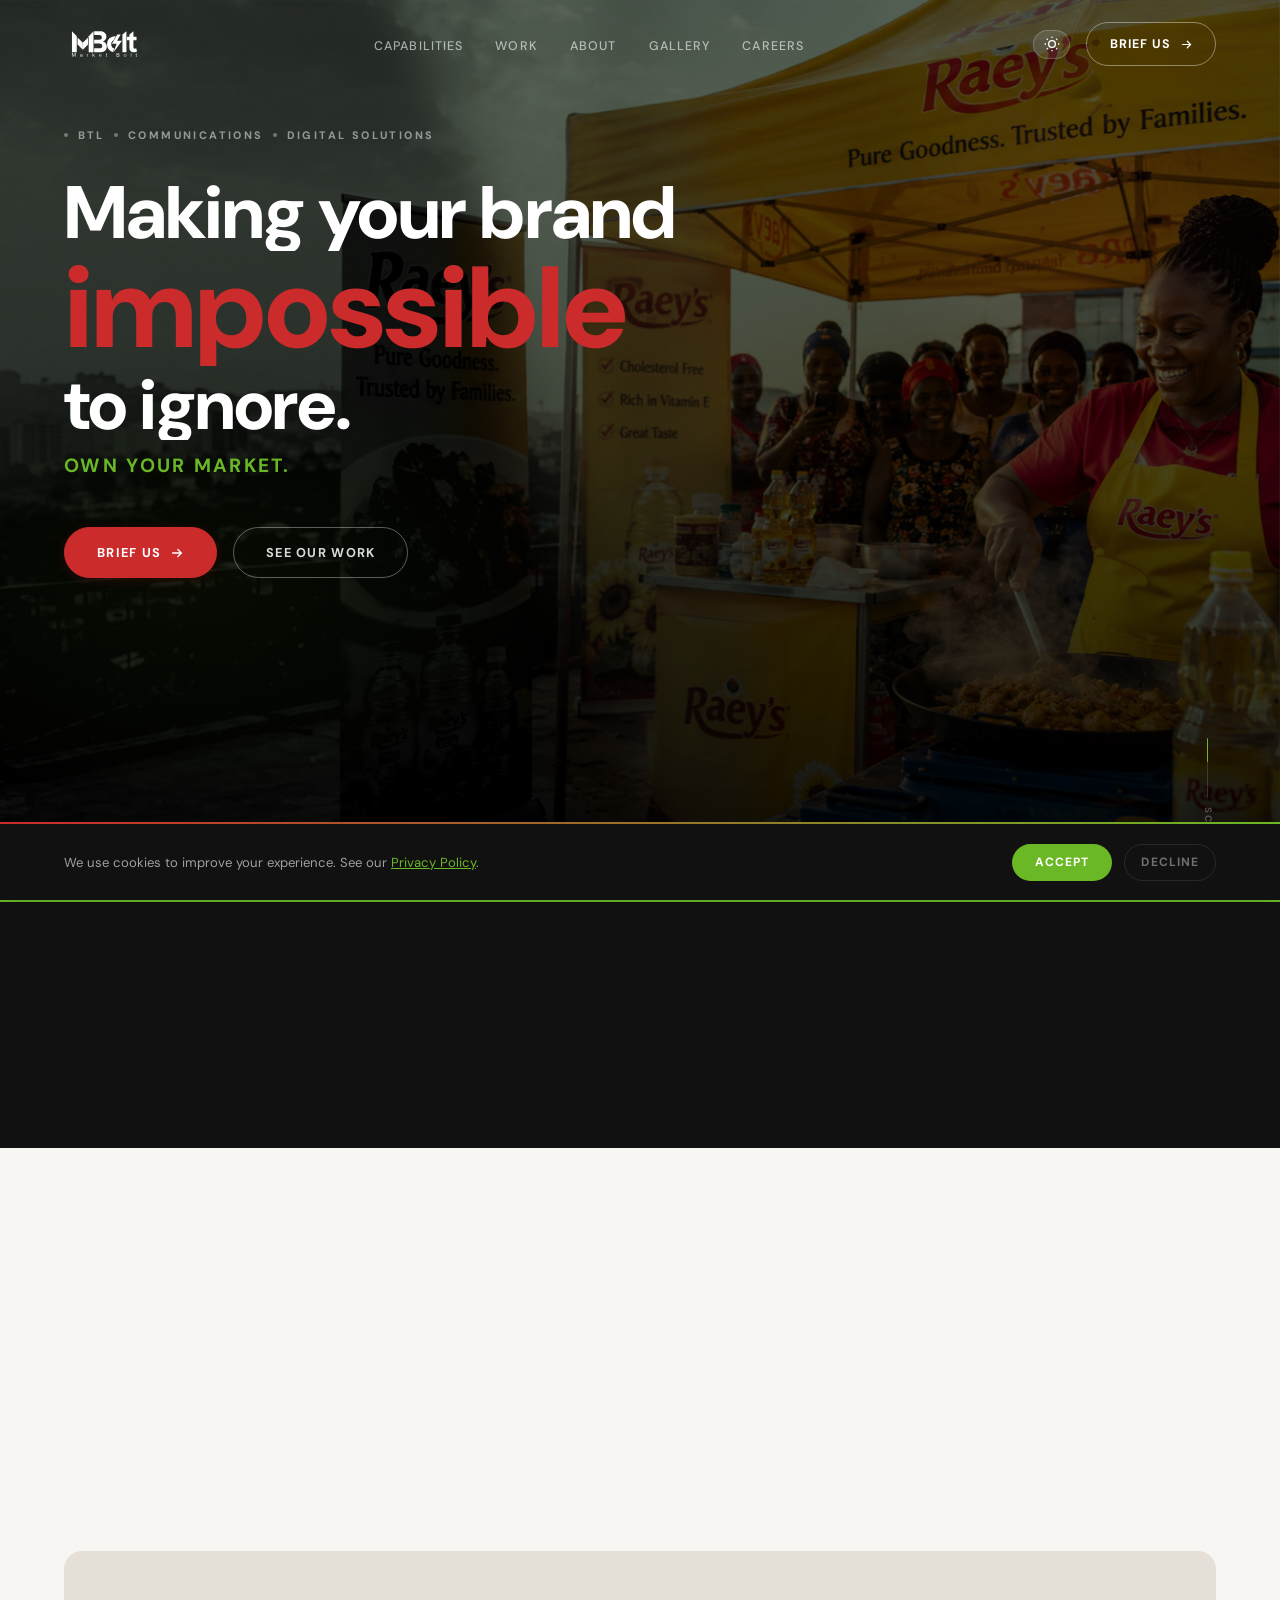
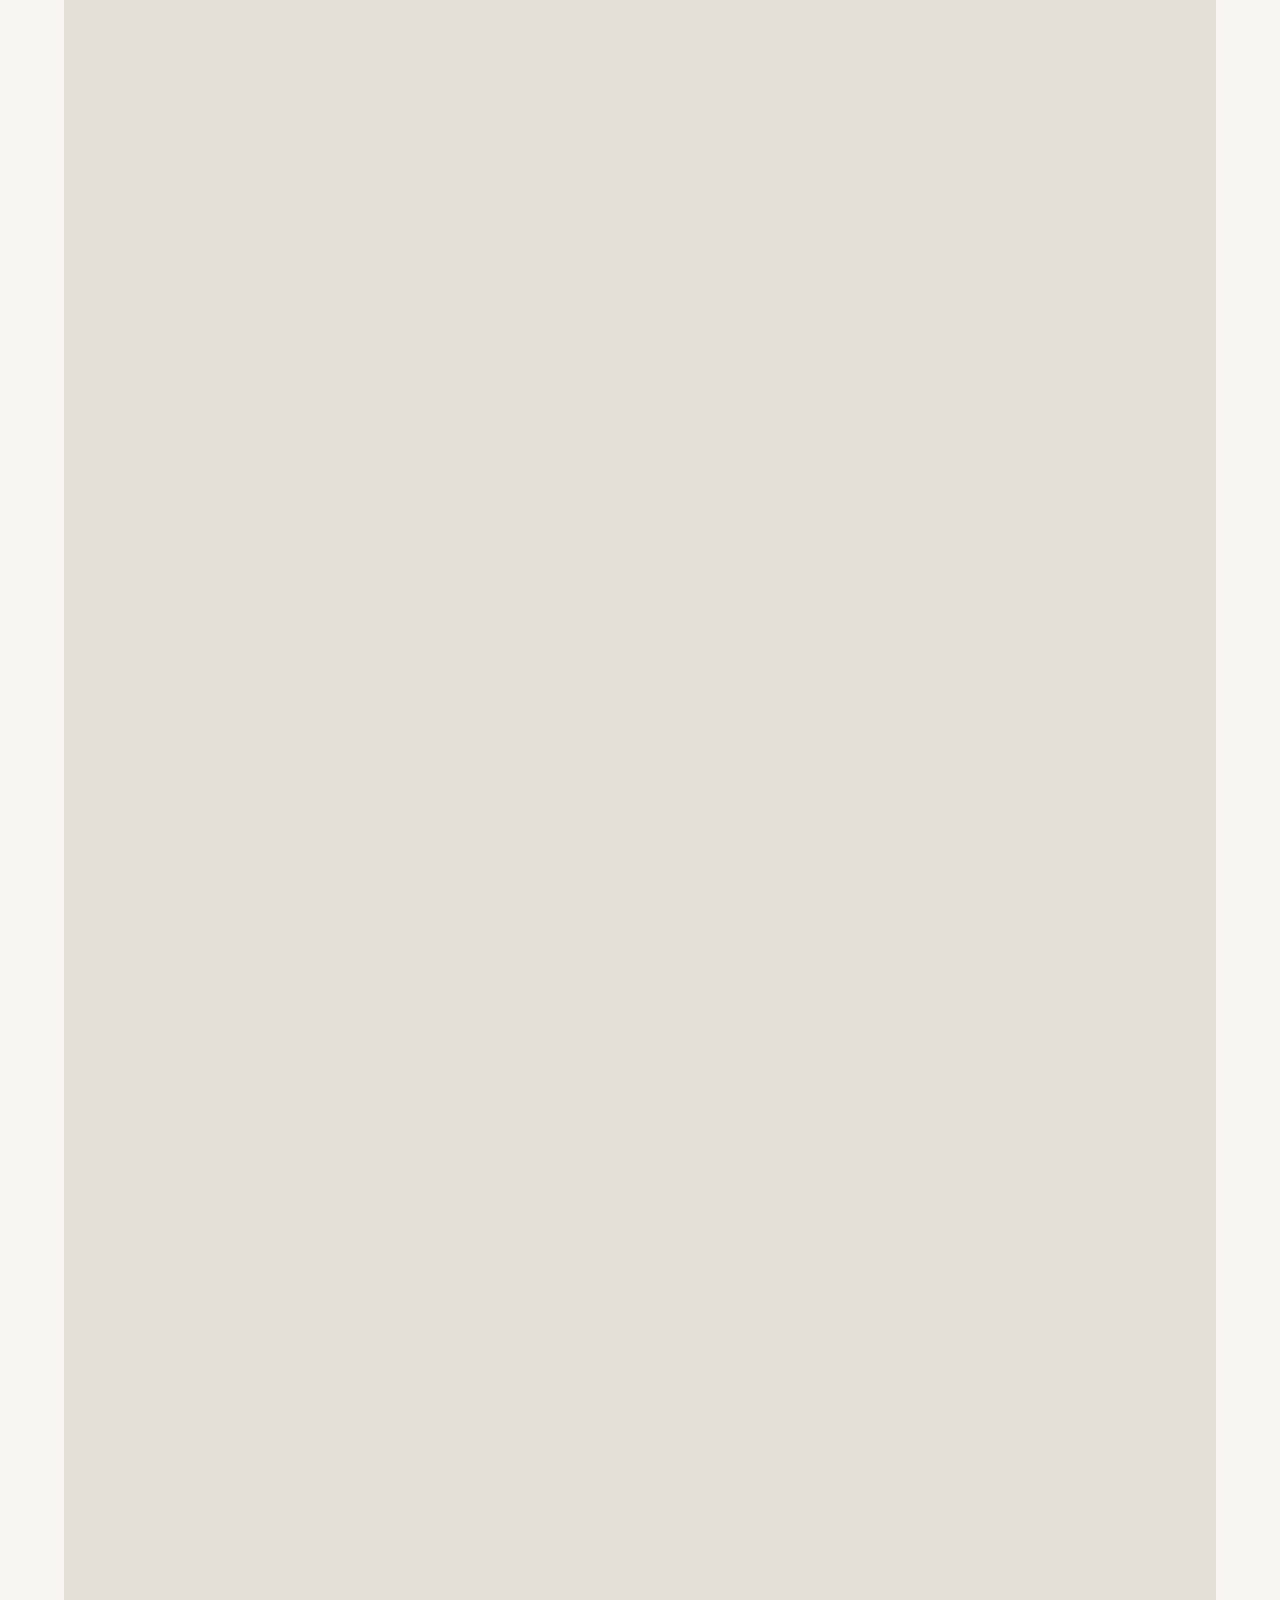
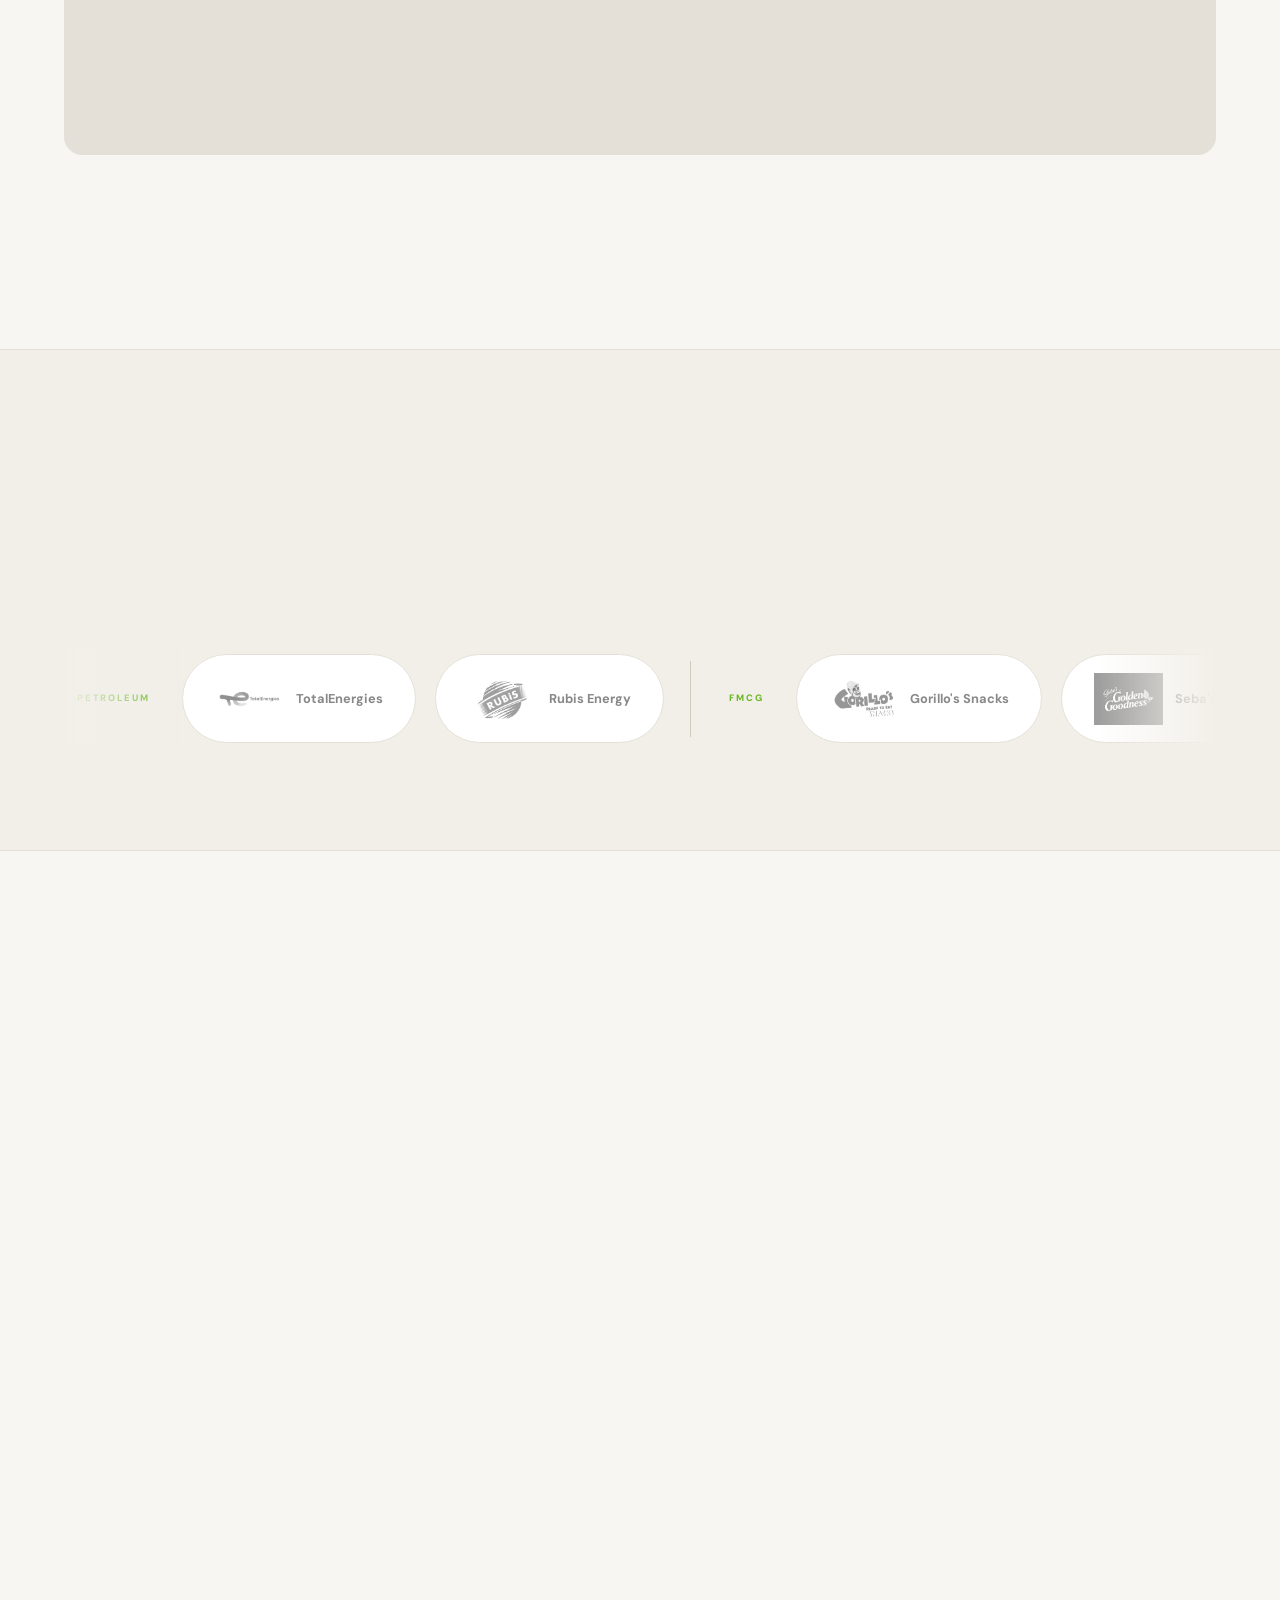
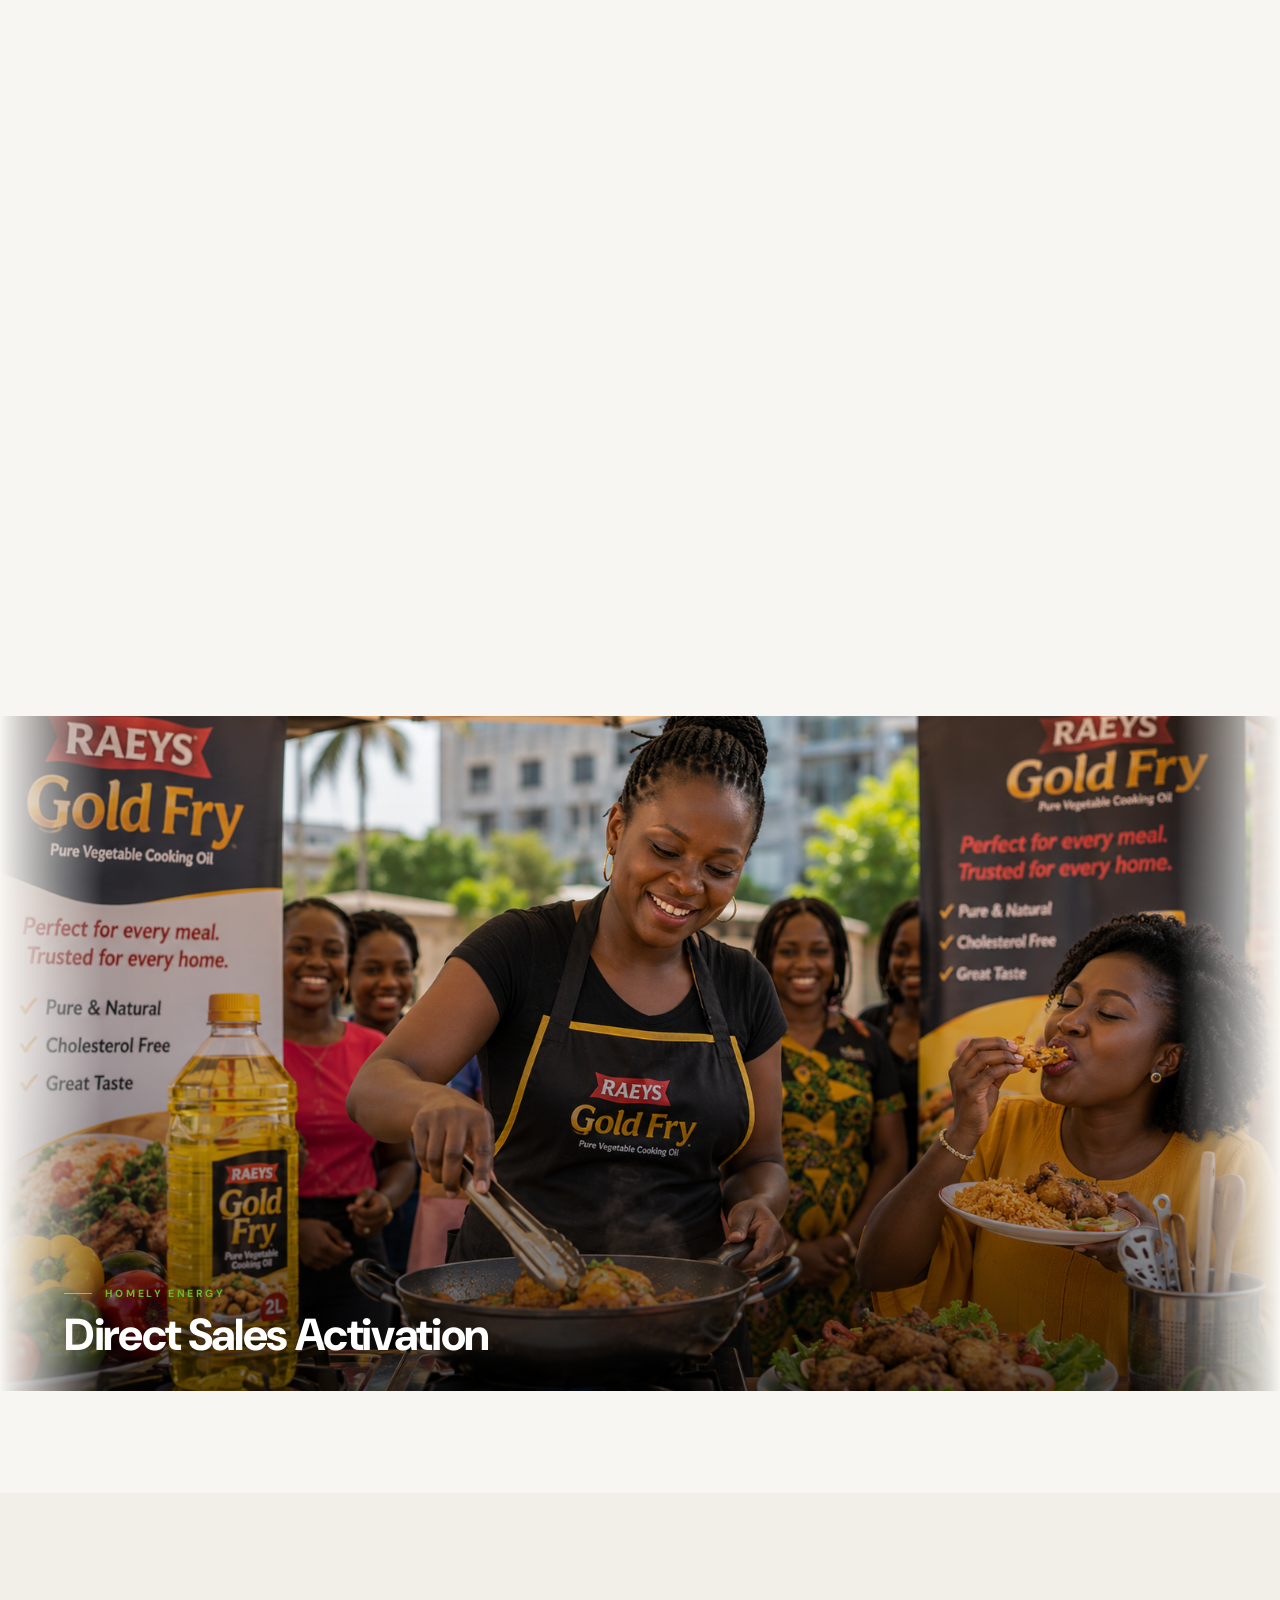
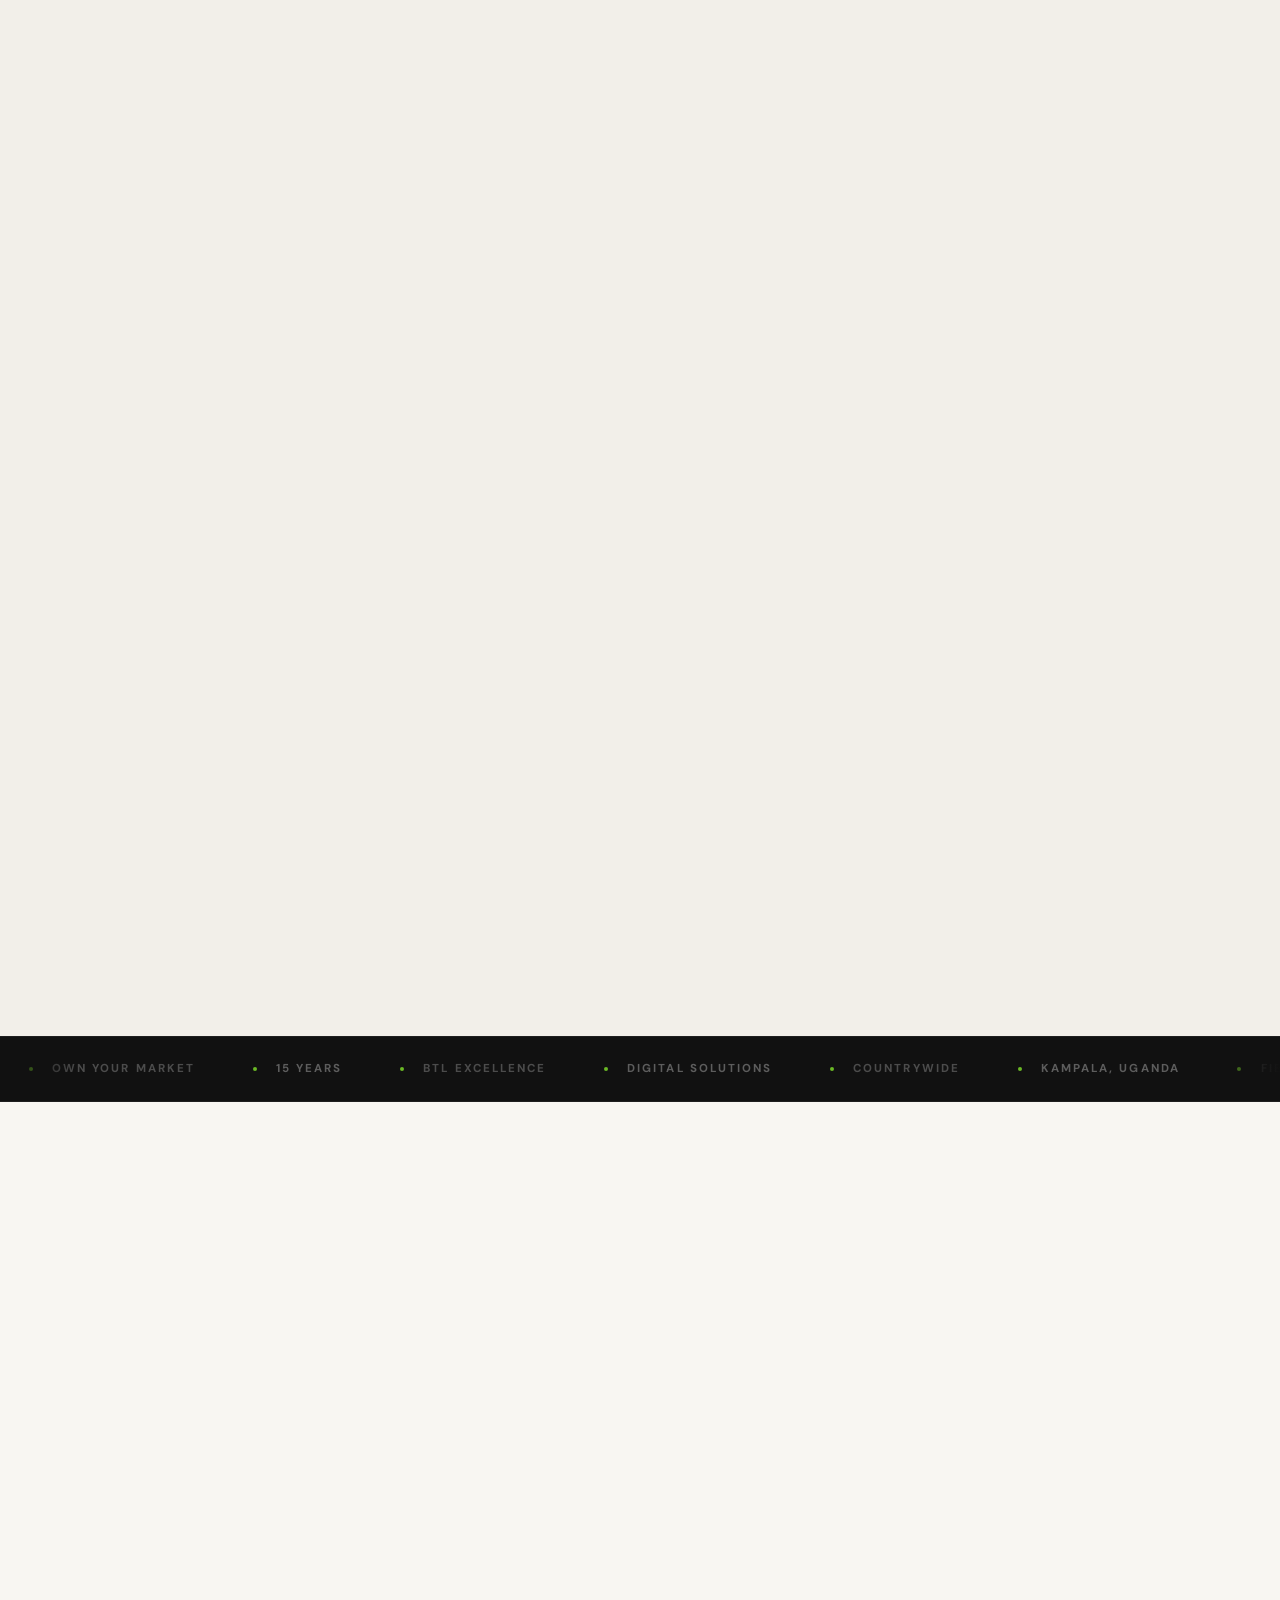
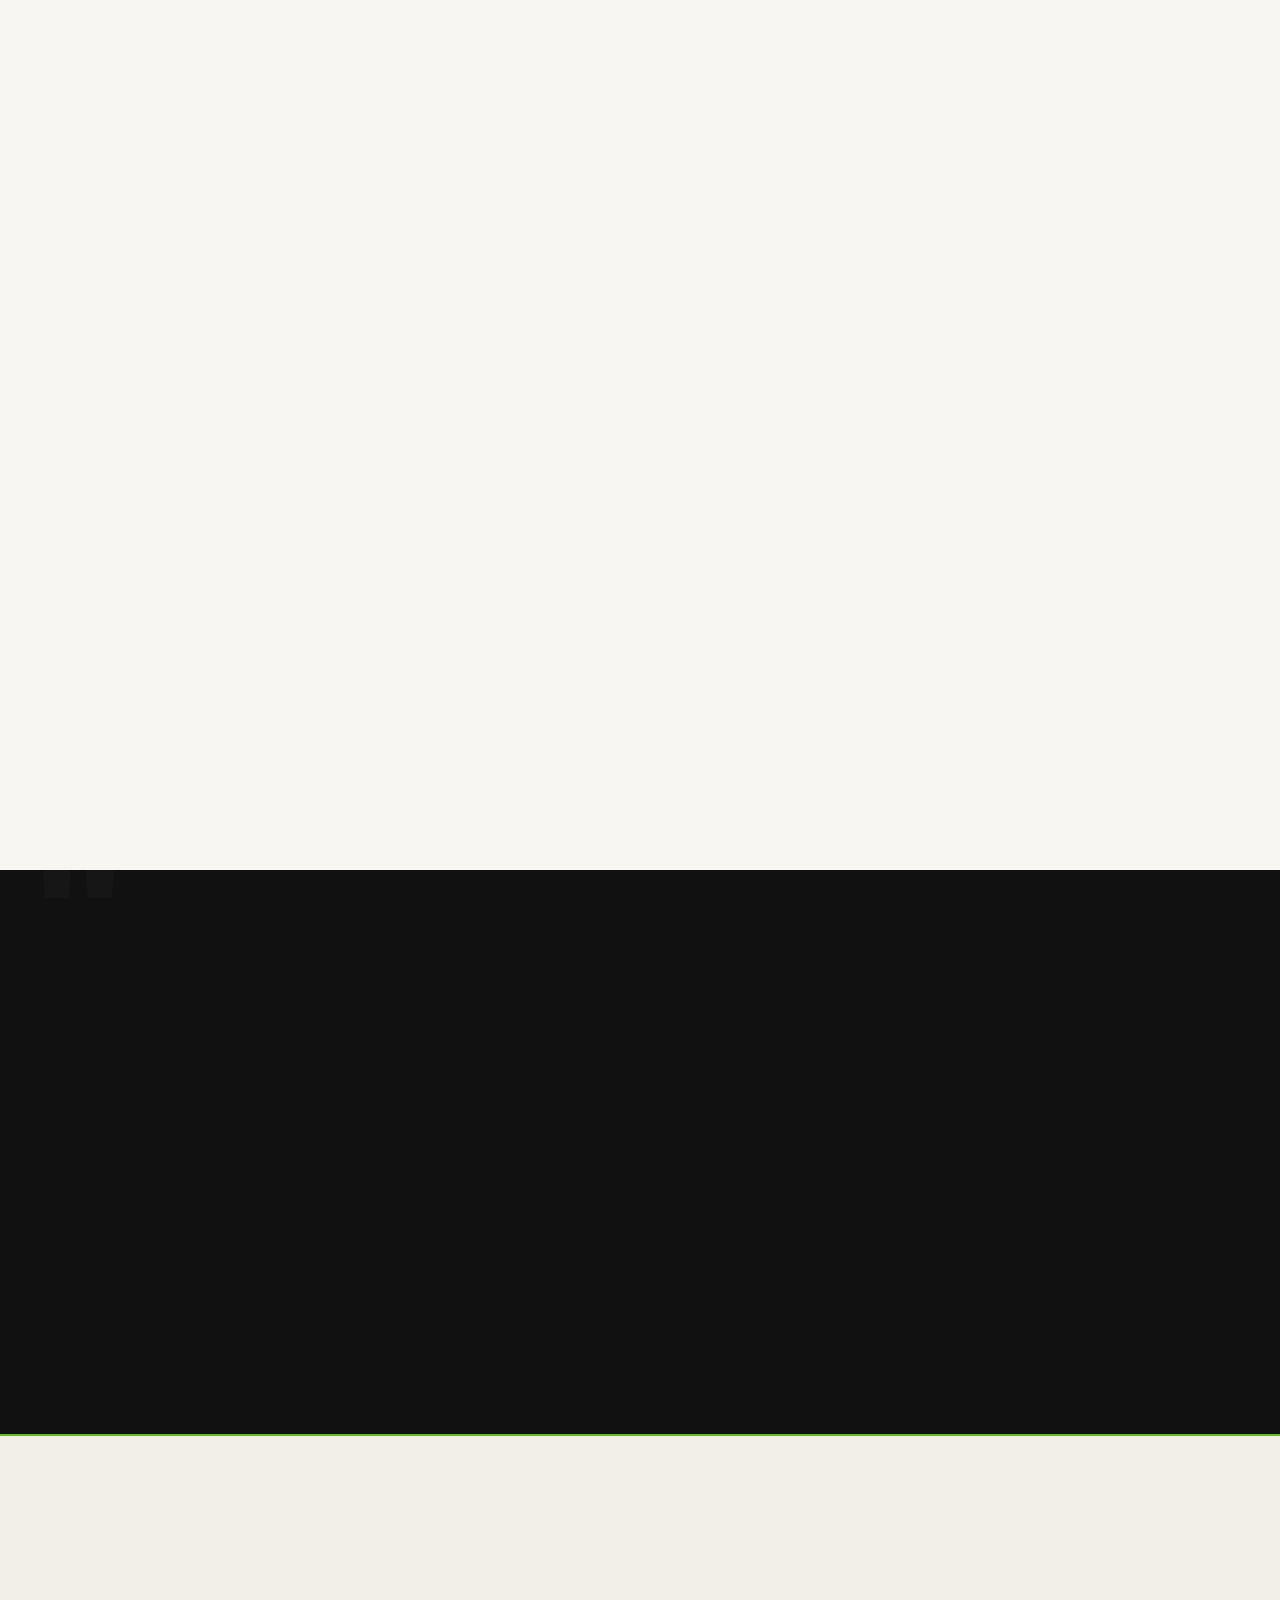
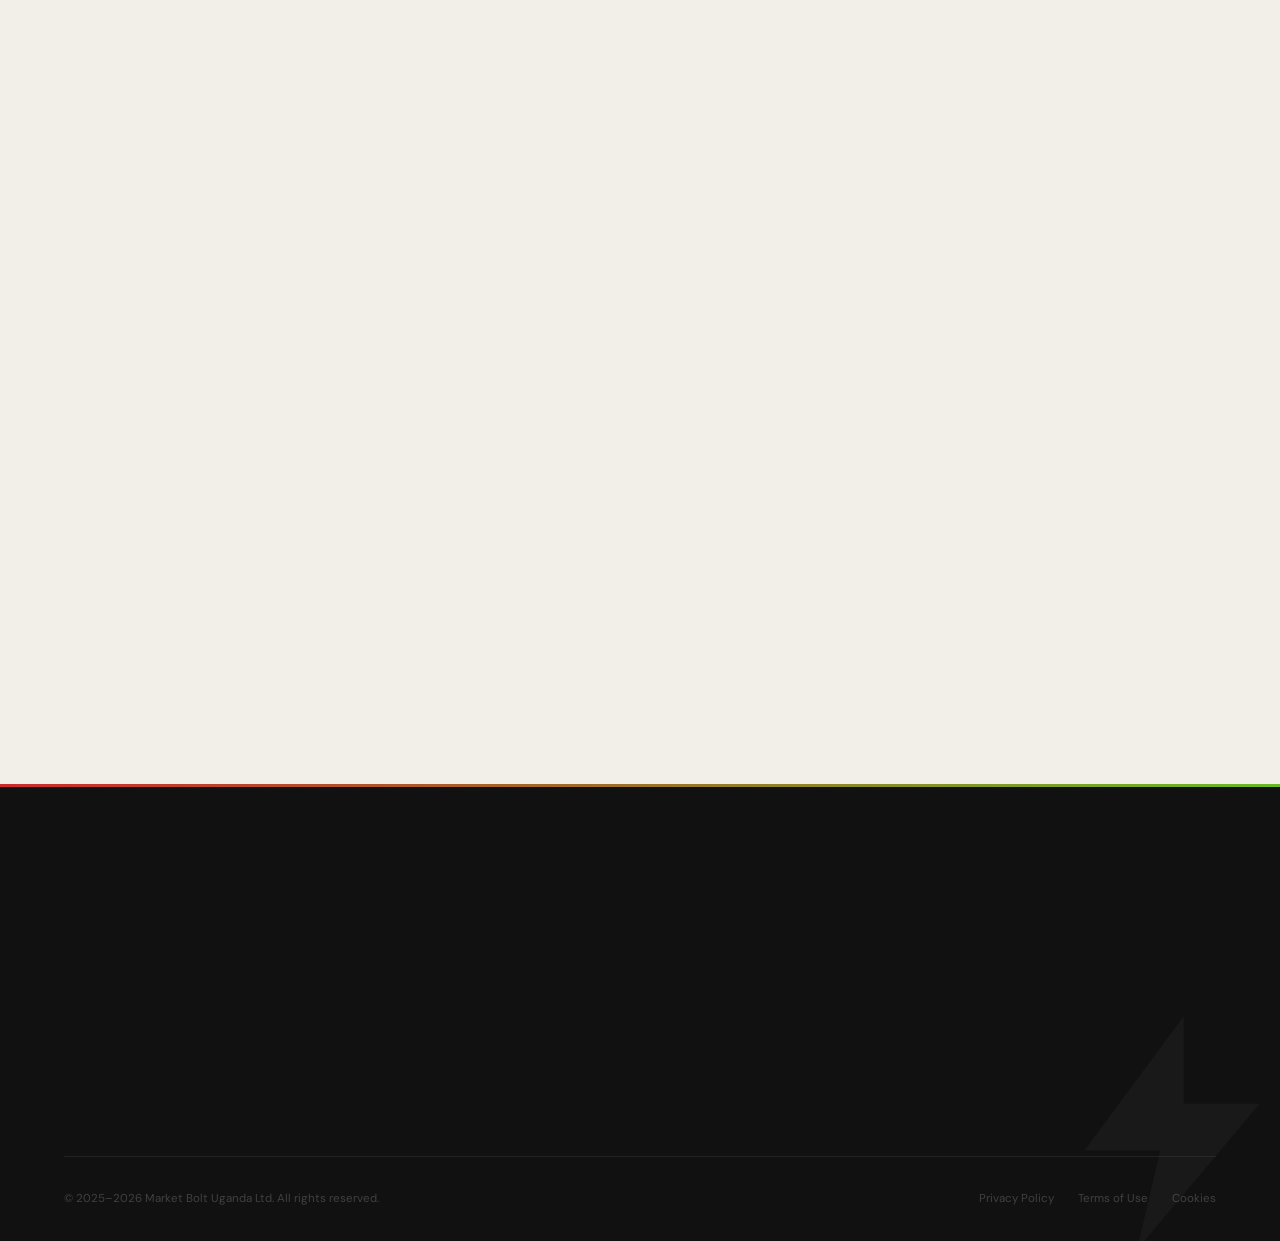
==== commit 749319f6: "Add files via upload" ====
--- a/index.html
+++ b/index.html
@@ -31,9 +31,6 @@
 <div class="cursor-dot" id="cursor-dot" aria-hidden="true"></div>
 <div class="cursor-ring" id="cursor-ring" aria-hidden="true"></div>
 
-<div class="floating-cta" id="floating-cta" aria-hidden="true">
-  <a href="#contact" tabindex="-1">Brief us <svg viewBox="0 0 16 16" aria-hidden="true"><path d="M3 8h10M9 4l4 4-4 4" stroke="currentColor" stroke-width="1.5" stroke-linecap="round" fill="none"/></svg></a>
-</div>
 
 <button class="scroll-top-btn" id="scroll-top-btn" aria-label="Scroll to top">
   <svg viewBox="0 0 24 24"><path d="M12 19V5M5 12l7-7 7 7" stroke-linecap="round" stroke-linejoin="round"/></svg>
@@ -159,12 +156,7 @@
       <span class="line size-xl">impossible</span>
       <span class="line size-md">to ignore.</span>
     </h1>
-    <p class="hero-sub">That's what we do.</p>
     <p class="hero-tagline">Own your market.</p>
-    <div class="hero-signoff" aria-label="MBolt">
-      <svg width="16" height="16" viewBox="0 0 24 24" aria-hidden="true"><path d="M13 2L4.5 13.5H11L9 22L19.5 9.5H13L13 2Z" fill="currentColor"/></svg>
-      <span class="dash" aria-hidden="true">—</span>MBolt
-    </div>
     <div class="hero-ctas">
       <a href="#contact" class="btn btn-primary"><span>Brief us</span><svg viewBox="0 0 16 16" aria-hidden="true"><path d="M3 8h10M9 4l4 4-4 4" stroke="currentColor" stroke-width="1.5" stroke-linecap="round" fill="none"/></svg></a>
       <a href="#work" class="btn btn-outline"><span>See our work</span></a>
@@ -452,6 +444,7 @@
   <h2 class="h-section reveal reveal-d1" id="about-heading">Built here.<br class="br-desk"><em>Operating everywhere.</em></h2>
   <div class="about-grid" style="margin-top:clamp(2rem,4vw,3.5rem);">
     <div>
+      <p class="about-manifesto reveal">Uganda's market cannot be reached from a boardroom. You have to be in it. For fifteen years, we have been.</p>
       <p class="body-lg reveal">Market Bolt was founded by marketing professionals who believed Ugandan brands deserved world-class activation — not a second-tier version of it. We started with conviction, a handful of clients, and fifteen years of industry experience between us.</p>
       <p class="body-lg reveal reveal-d1" style="margin-top:1.2rem;">Today we operate countrywide, with regional reach across East Africa and partnerships with international institutions. We began in the field and continue to build in the digital space — both with the same precision. From field teams in Gulu to digital platforms in Kampala, from door-to-door distribution routes to data-driven loyalty programmes — on the ground and online, doing the work.</p>
       <p class="body-lg reveal reveal-d2" style="margin-top:1.2rem;">The brands that took a chance on us in 2008 are still calling. That is not luck. That is delivery.</p>
--- a/css/style.css
+++ b/css/style.css
@@ -486,13 +486,17 @@
 }
 /* Per-image background positions — phone only */
 @media (max-width: 600px) {
+  .hero-bg-layer:nth-child(1) {
+    /* hero-1.jpg — slight left shift on phone */
+    background-position: 35% center;
+  }
   .hero-bg-layer:nth-child(2) {
-    /* hero-2.jpg (m-pesa) — shift up to show the people in red */
-    background-position: center 30%;
+    /* hero-2.jpg (m-pesa) — up to show crowd, slightly left */
+    background-position: 30% 30%;
   }
   .hero-bg-layer:nth-child(3) {
-    /* hero-3.jpg (Gulf) — shift left to show the oil+bike interaction */
-    background-position: 40% center;
+    /* hero-3.jpg (Gulf boda boda) — strong left shift, show both men */
+    background-position: 18% center;
   }
 }
 
@@ -642,7 +646,7 @@
   position: relative; overflow: hidden;
 }
 [data-theme="dark"] .proof { background: #0A0A0A; }
-.proof::after { content: ''; position: absolute; top: 0; left: 0; right: 0; height: 2px; background: var(--gradient-h); }
+.proof::after { content: ''; position: absolute; top: 0; left: 0; right: 0; height: 2px; background: var(--volt); }
 /* proof scan animation removed — too busy */
 .proof-item { text-align: center; padding: 1rem 2rem; position: relative; transition: background .3s; }
 .proof-item:hover { background: rgba(255,255,255,.03); border-radius: var(--r-md); }
@@ -734,30 +738,35 @@
 .icon-impact       { -webkit-mask-image: url('../assets/icons/icon-careers-impact.svg');  mask-image: url('../assets/icons/icon-careers-impact.svg'); }
 
 .service-tags { display: flex; flex-wrap: wrap; gap: .4rem; margin-top: 1.4rem; }
+/* ── SERVICE PILLS — neutral, architectural ───────────────── */
+/* !important ensures these win every specificity battle        */
 .stag {
   font-size: .62rem; font-weight: 600; letter-spacing: .08em; text-transform: uppercase;
   padding: .28rem .7rem; border-radius: var(--r-pill);
-  /* Neutral — off-white/dark-blue-grey, not loud */
-  background: rgba(30, 35, 50, 0.07);
-  color: var(--ink-3);
-  border: 1px solid rgba(30, 35, 50, 0.12);
+  background: rgba(30,35,50,.06) !important;
+  color: var(--ink-3) !important;
+  border: 1px solid rgba(30,35,50,.1) !important;
   transition: background var(--t-fast), color var(--t-fast);
 }
 [data-theme="dark"] .stag {
-  background: rgba(255,255,255,.07);
-  color: var(--ink-3);
-  border-color: rgba(255,255,255,.1);
-}
-/* Even cards — same neutral, no red or green */
+  background: rgba(255,255,255,.07) !important;
+  color: rgba(255,255,255,.5) !important;
+  border-color: rgba(255,255,255,.1) !important;
+}
+/* All card variants — same neutral regardless of odd/even */
+.service-card .stag,
+.service-card:nth-child(odd) .stag,
 .service-card:nth-child(even) .stag {
-  background: rgba(30, 35, 50, 0.07);
-  color: var(--ink-3);
-  border-color: rgba(30, 35, 50, 0.12);
-}
+  background: rgba(30,35,50,.06) !important;
+  color: var(--ink-3) !important;
+  border-color: rgba(30,35,50,.1) !important;
+}
+[data-theme="dark"] .service-card .stag,
+[data-theme="dark"] .service-card:nth-child(odd) .stag,
 [data-theme="dark"] .service-card:nth-child(even) .stag {
-  background: rgba(255,255,255,.07);
-  color: var(--ink-3);
-  border-color: rgba(255,255,255,.1);
+  background: rgba(255,255,255,.07) !important;
+  color: rgba(255,255,255,.5) !important;
+  border-color: rgba(255,255,255,.1) !important;
 }
 
 /* Service modal tags — keep brand colour in focused context */
@@ -1128,7 +1137,7 @@
 }
 [data-theme="dark"] .testi-section { background: #0A0A0A; }
 .testi-section::before { content: '"'; position: absolute; top: -3rem; left: 2rem; font-family: var(--font-display); font-size: clamp(10rem, 20vw, 22rem); font-weight: 800; color: rgba(255,255,255,.025); line-height: 1; pointer-events: none; user-select: none; }
-.testi-section::after { content: ''; position: absolute; bottom: 0; left: 0; right: 0; height: 2px; background: var(--gradient-h); }
+.testi-section::after { content: ''; position: absolute; bottom: 0; left: 0; right: 0; height: 2px; background: var(--volt); }
 .testi-quote { font-family: var(--font-display); font-size: clamp(1.2rem, 2.2vw, 1.75rem); font-weight: 400; line-height: 1.55; color: #fff; letter-spacing: -.01em; }
 .testi-quote em { font-style: normal; color: var(--volt); }
 .testi-author { display: flex; align-items: center; gap: 1rem; margin-top: 2rem; }
@@ -1367,7 +1376,7 @@
 .careers-hero { min-height: 75vh; display: flex; align-items: flex-end; padding: clamp(5rem,10vh,7rem) var(--page-pad) clamp(3rem, 7vh, 5rem); position: relative; background: var(--ink); overflow: hidden; }
 [data-theme="dark"] .careers-hero { background: #0A0A0A; }
 .careers-hero::before { content: ''; position: absolute; inset: 0; background: radial-gradient(ellipse 60% 50% at 80% 40%, rgba(106,184,37,.07) 0%, transparent 60%), radial-gradient(ellipse 40% 60% at 20% 70%, rgba(204,43,43,.05) 0%, transparent 60%); }
-.careers-hero::after { content: ''; position: absolute; bottom: 0; left: 0; right: 0; height: 2px; background: var(--gradient-h); }
+.careers-hero::after { content: ''; position: absolute; bottom: 0; left: 0; right: 0; height: 2px; background: var(--volt); }
 .careers-hero-content { position: relative; z-index: 1; max-width: 800px; }
 .culture-grid { display: grid; grid-template-columns: repeat(3, 1fr); gap: 1.5rem; margin-top: clamp(2rem, 4vw, 3.5rem); }
 .culture-card { padding: 2rem; background: var(--bg-white); border: 1.5px solid var(--border); border-radius: var(--r-lg); box-shadow: var(--shadow-sm); transition: border-color var(--t-mid), transform var(--t-mid), box-shadow var(--t-mid); }
@@ -1387,7 +1396,7 @@
 /* ── LEGAL ────────────────────────────────────────────────── */
 .legal-hero { background: var(--ink); padding: clamp(6rem, 12vh, 10rem) var(--page-pad) clamp(3rem, 6vh, 5rem); position: relative; overflow: hidden; }
 [data-theme="dark"] .legal-hero { background: #0A0A0A; }
-.legal-hero::after { content: ''; position: absolute; bottom: 0; left: 0; right: 0; height: 2px; background: var(--gradient-h); }
+.legal-hero::after { content: ''; position: absolute; bottom: 0; left: 0; right: 0; height: 2px; background: var(--volt); }
 .legal-nav { display: flex; gap: .6rem; flex-wrap: wrap; margin-bottom: 3rem; }
 .legal-tab { font-family: var(--font-display); font-size: .75rem; font-weight: 700; letter-spacing: .09em; text-transform: uppercase; padding: .6rem 1.4rem; border-radius: var(--r-pill); border: 1.5px solid var(--border); color: var(--ink-3); cursor: pointer; transition: all var(--t-fast); background: var(--bg-white); }
 [data-theme="dark"] .legal-tab { background: var(--bg-card); }
@@ -1829,12 +1838,13 @@
 .lightbox {
   position: fixed; inset: 0; z-index: 901;
   display: flex; align-items: center; justify-content: center;
-  /* Generous padding — image never touches edges (Rolls-Royce principle) */
   padding: clamp(4rem, 7vh, 6rem) clamp(5rem, 10vw, 10rem);
-  pointer-events: none;
-}
-.lightbox.open { pointer-events: all; }
-/* Arrows sit outside the img-wrap so they are always clickable */
+  /* NEVER intercept pointer events — overlay and body-appended controls handle everything */
+  pointer-events: none !important;
+}
+/* Only the image itself is clickable (to close on direct click if needed) */
+.lightbox.open .lightbox-img-wrap { pointer-events: all; }
+/* Arrows are body-appended at z-index 903 — always above everything */
 .lightbox-prev, .lightbox-next { z-index: 903; }
 .lightbox-img-wrap {
   position: relative;
@@ -1843,7 +1853,7 @@
   opacity: 0; transform: scale(0.96);
   transition: opacity .45s var(--ease-out), transform .45s var(--ease-out);
 }
-.lightbox.open .lightbox-img-wrap { opacity: 1; transform: scale(1); }
+.lightbox.open .lightbox-img-wrap { opacity: 1; transform: scale(1); pointer-events: all; }
 
 .lightbox img {
   max-width: 100%; max-height: calc(100vh - 12rem);
@@ -1867,16 +1877,20 @@
 /* Nav arrows */
 .lightbox-prev, .lightbox-next {
   position: fixed; top: 50%; transform: translateY(-50%);
-  z-index: 902; background: rgba(255,255,255,.08);
-  border: 1.5px solid rgba(255,255,255,.15);
-  border-radius: 50%; width: 48px; height: 48px;
+  z-index: 903; background: rgba(255,255,255,.12);
+  border: 1.5px solid rgba(255,255,255,.25);
+  border-radius: 50%; width: 52px; height: 52px;
   display: flex; align-items: center; justify-content: center;
-  cursor: pointer; transition: background var(--t-fast), opacity var(--t-fast);
-  opacity: .4;
-}
-.lightbox-prev { left: 1.5rem; }
-.lightbox-next { right: 1.5rem; }
-.lightbox-prev:hover, .lightbox-next:hover { background: rgba(106,184,37,.2); opacity: 1; border-color: rgba(255,255,255,.3); }
+  cursor: pointer; transition: background .2s ease, opacity .2s ease, border-color .2s ease;
+  opacity: .7;
+}
+.lightbox-prev { left: 2.5rem; }
+.lightbox-next { right: 2.5rem; }
+.lightbox-prev:hover, .lightbox-next:hover {
+  background: rgba(106,184,37,.25); opacity: 1;
+  border-color: rgba(106,184,37,.5);
+  transform: translateY(-50%) scale(1.08);
+}
 .lightbox-prev svg, .lightbox-next svg { width: 18px; height: 18px; stroke: #fff; stroke-width: 2; fill: none; }
 /* Arrows: always pointer-events:all — they are appended to body directly */
 /* Visibility controlled by opacity + display, not pointer-events */
@@ -1892,7 +1906,7 @@
 
 /* Close button */
 .lightbox-close {
-  position: fixed; top: 1.5rem; right: 1.5rem; z-index: 902;
+  position: fixed; top: 5rem; right: 2rem; z-index: 902;
   width: 44px; height: 44px; border-radius: 50%;
   background: rgba(255,255,255,.1); border: 1.5px solid rgba(255,255,255,.2);
   display: flex; align-items: center; justify-content: center;
@@ -1903,9 +1917,9 @@
 
 /* Counter */
 .lightbox-counter {
-  position: fixed; top: 1.5rem; left: 50%; transform: translateX(-50%);
+  position: fixed; top: 5rem; left: 50%; transform: translateX(-50%);
   z-index: 902; font-family: var(--font-display); font-size: .72rem; font-weight: 700;
-  letter-spacing: .15em; color: rgba(255,255,255,.4);
+  letter-spacing: .15em; color: rgba(255,255,255,.5);
 }
 
 /* Mobile lightbox */
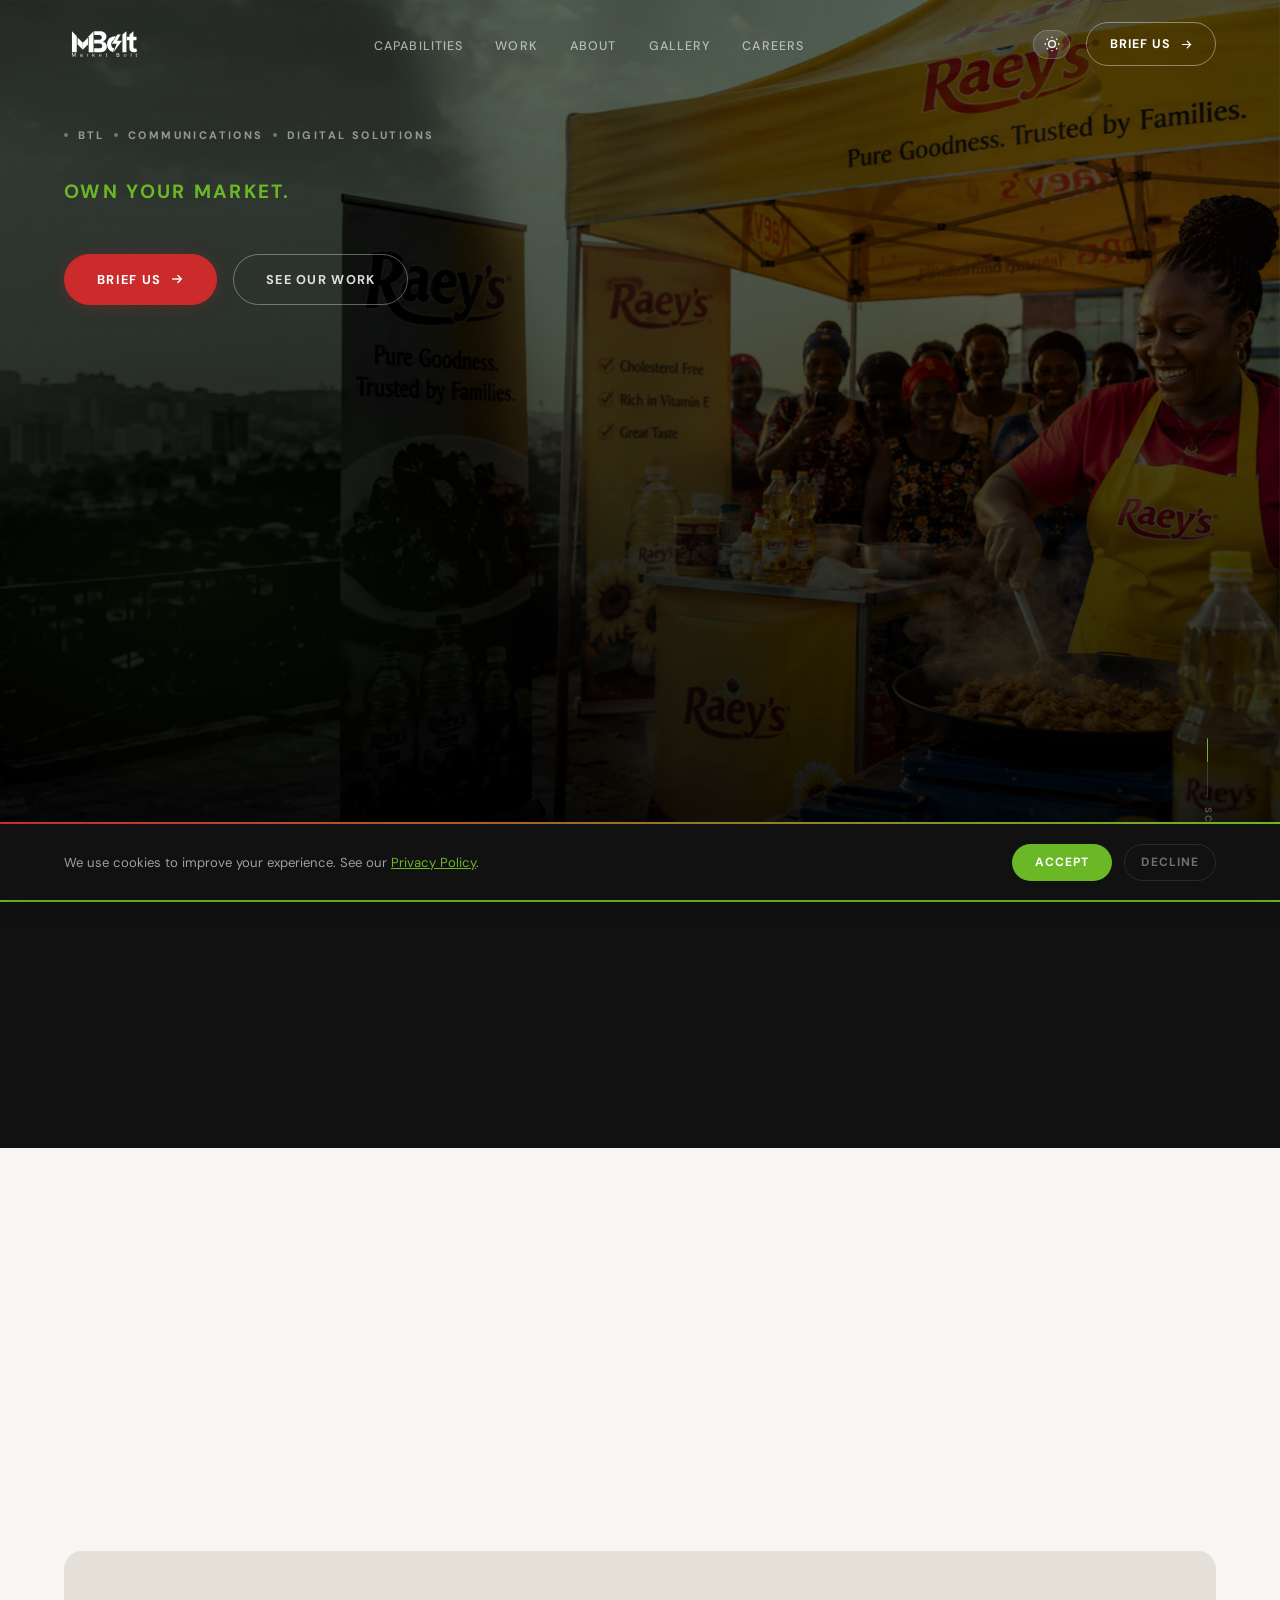
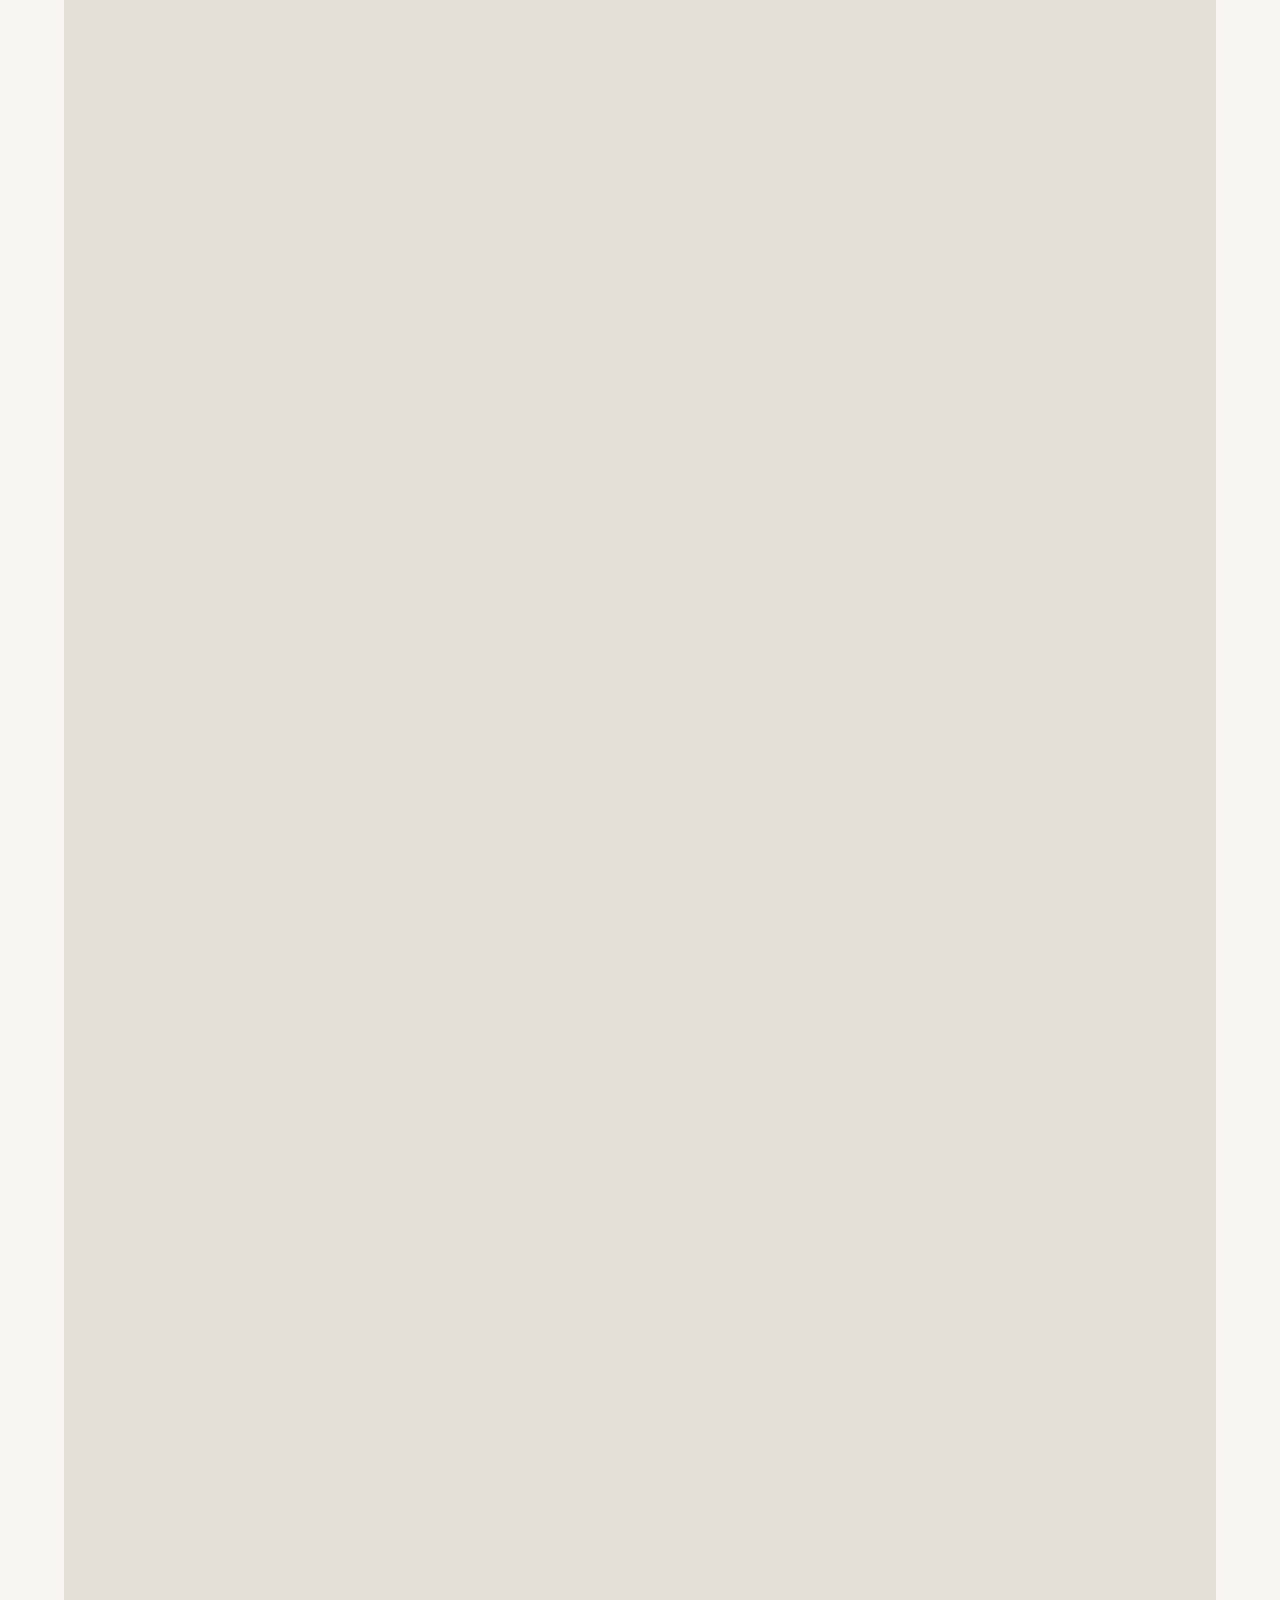
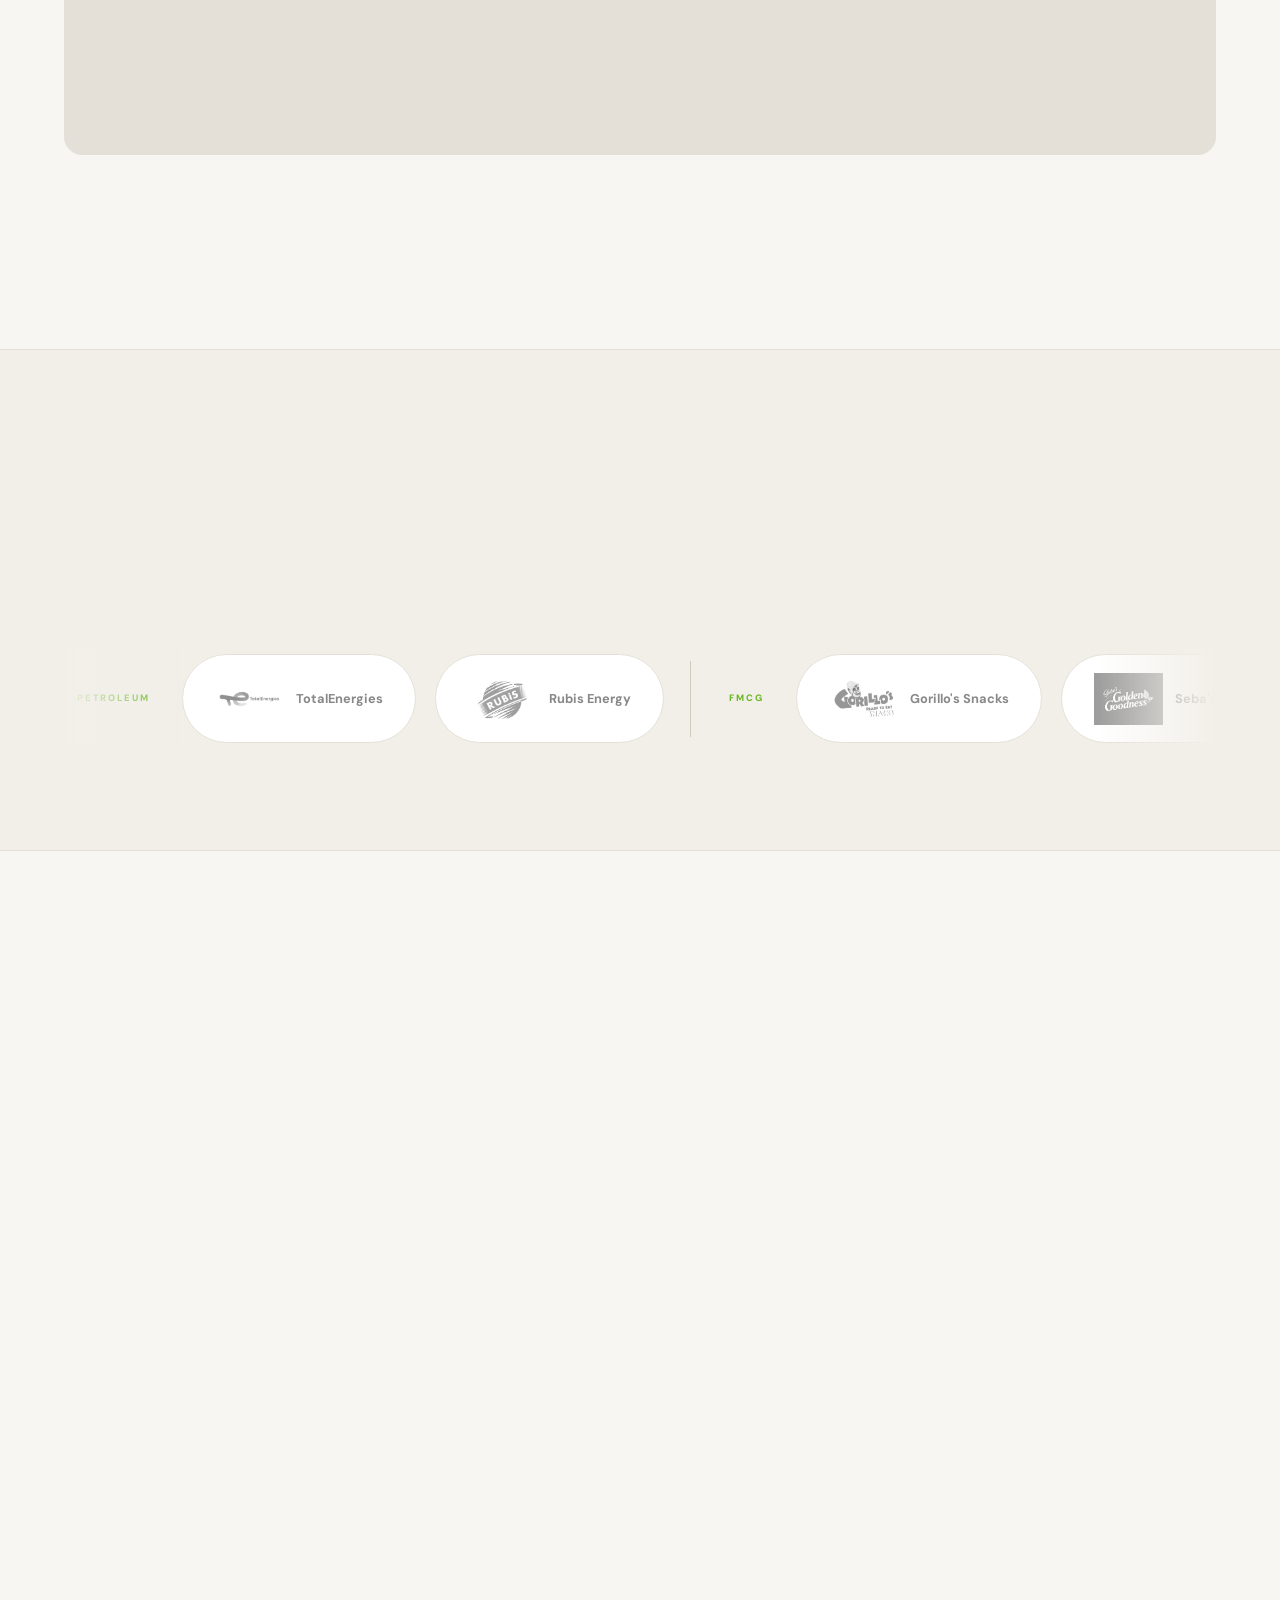
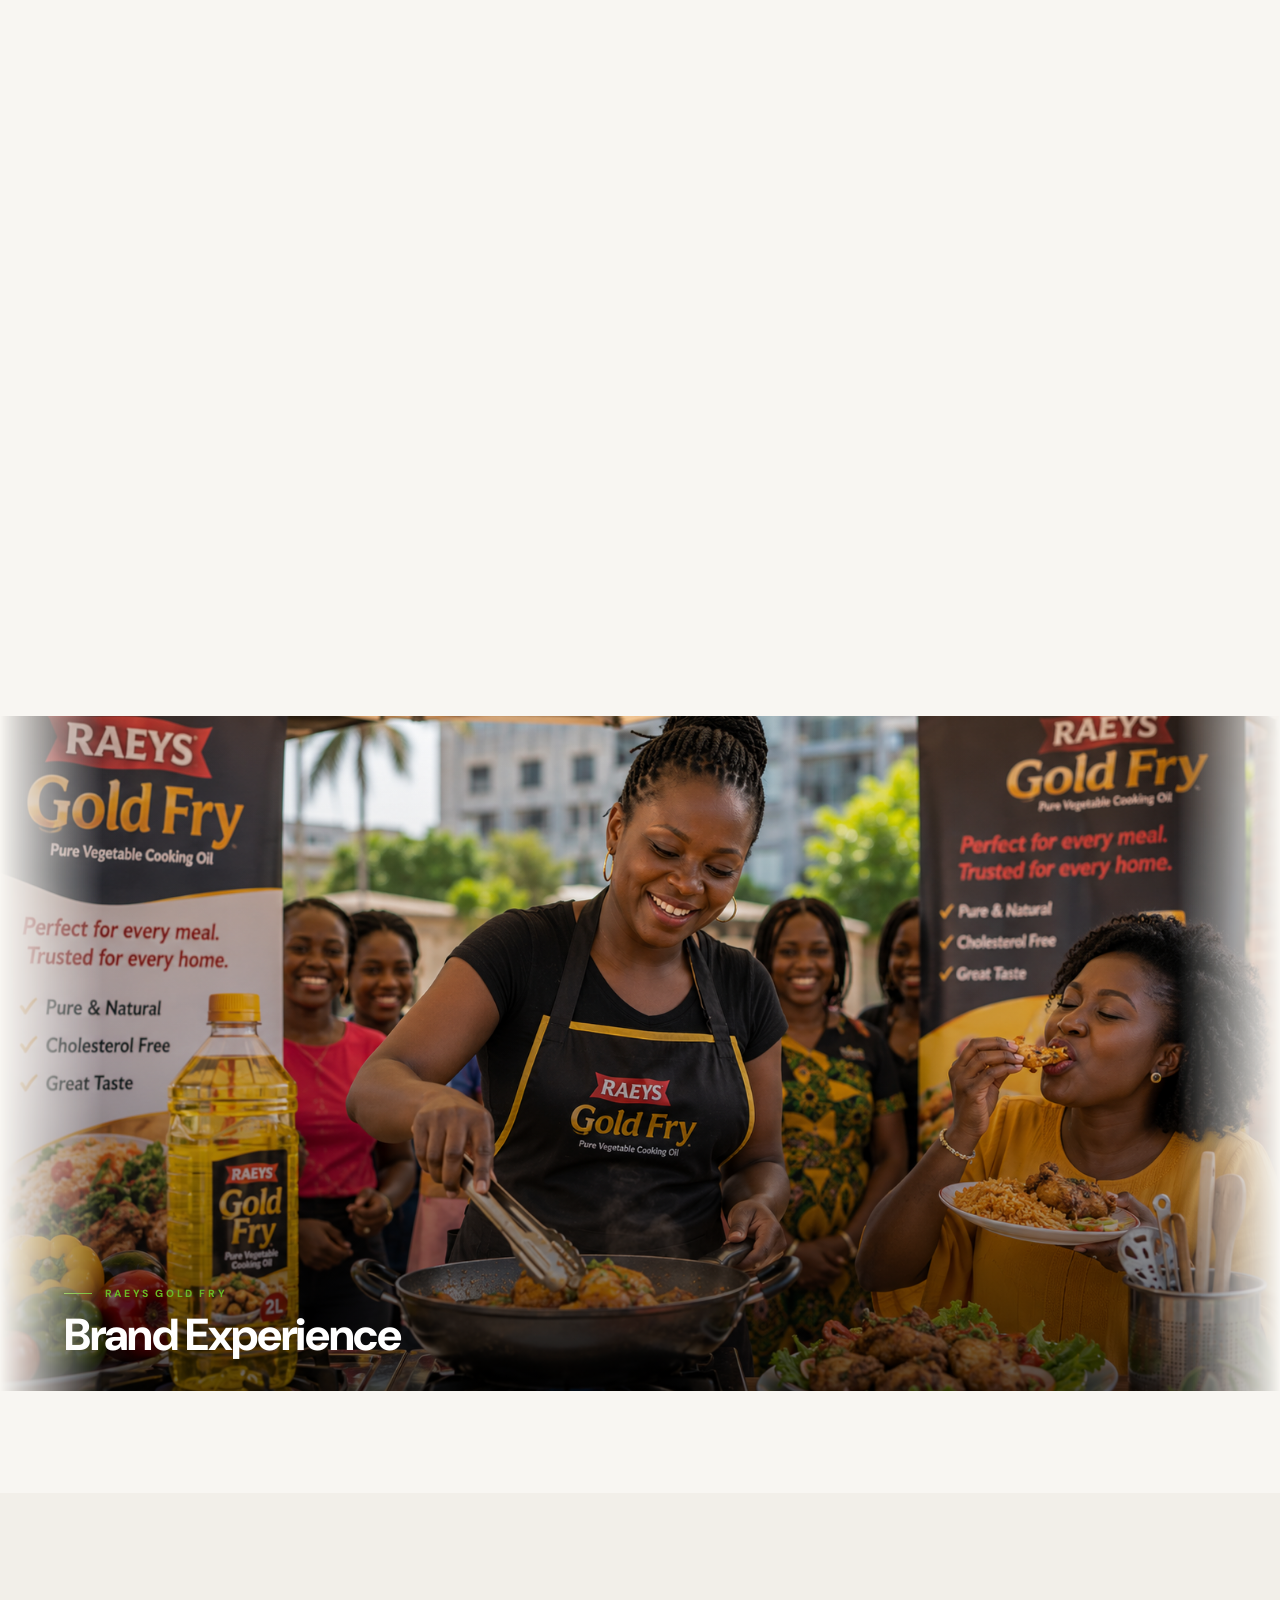
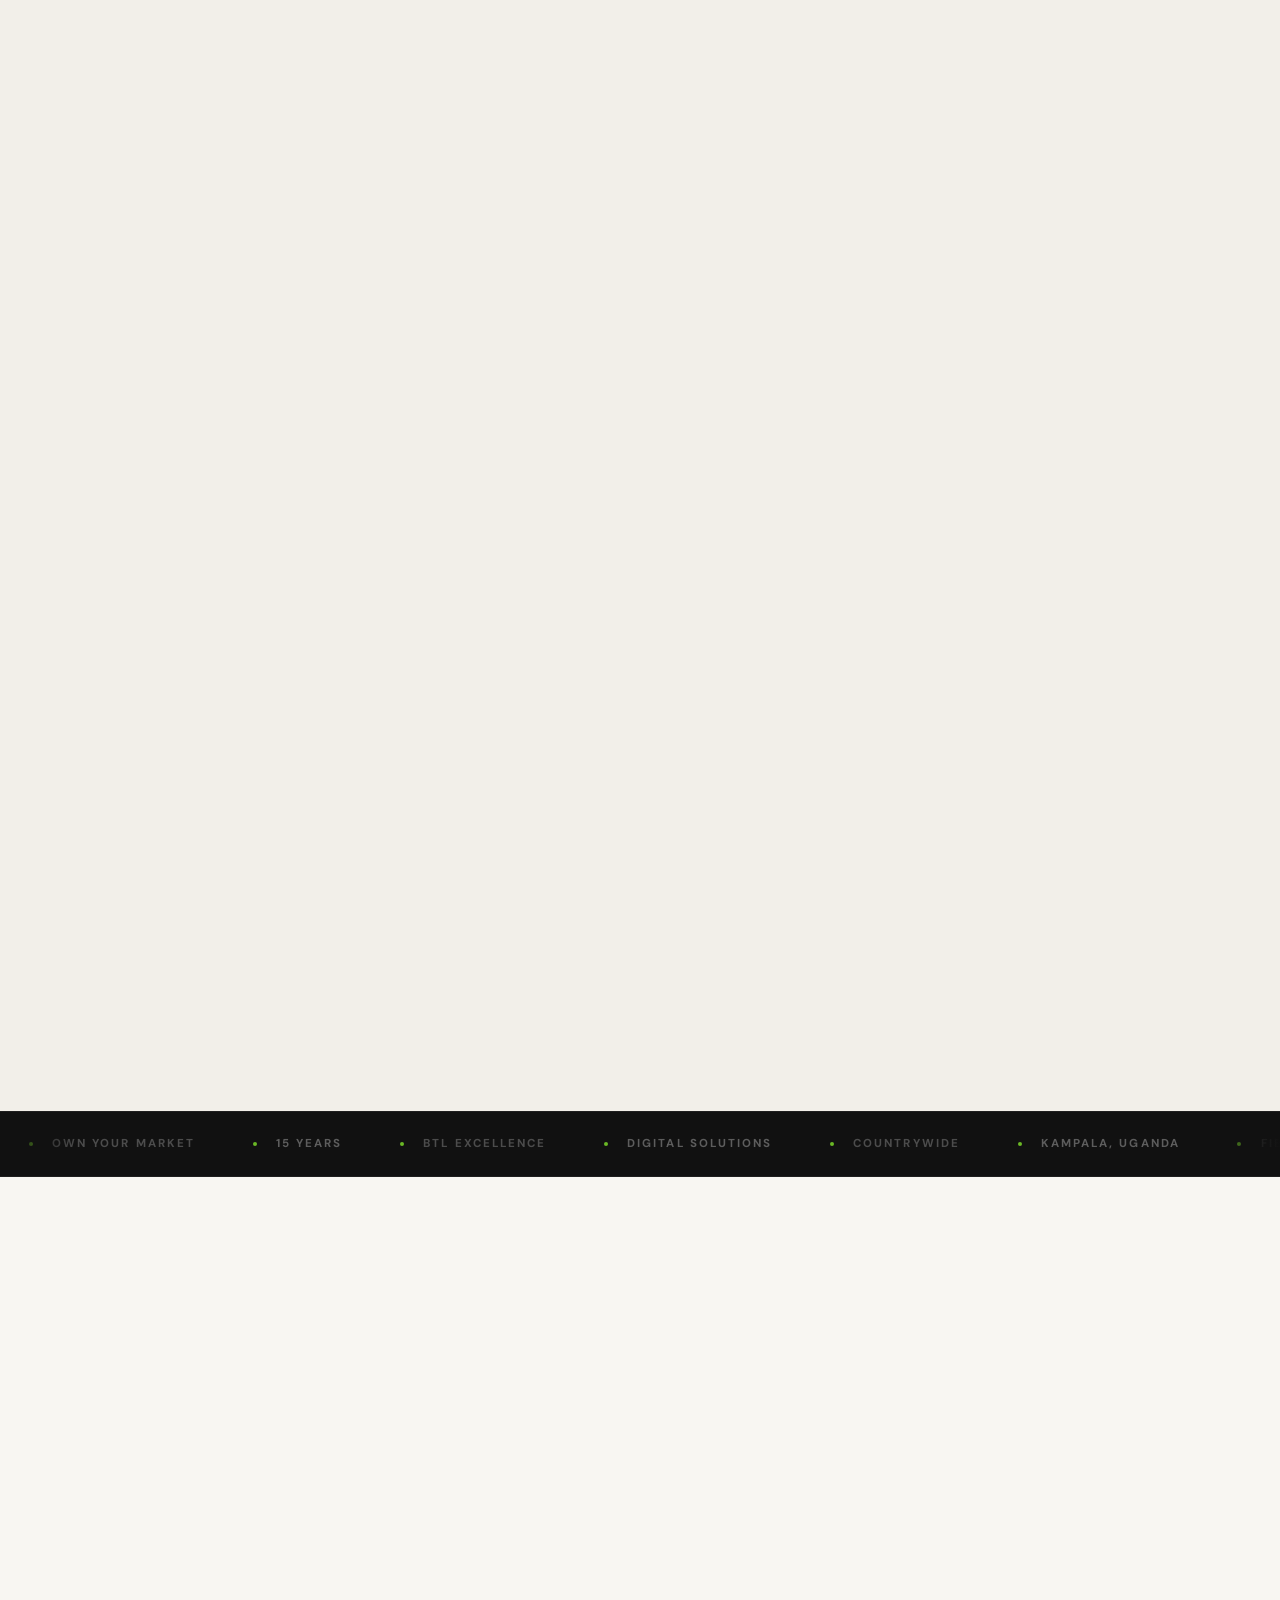
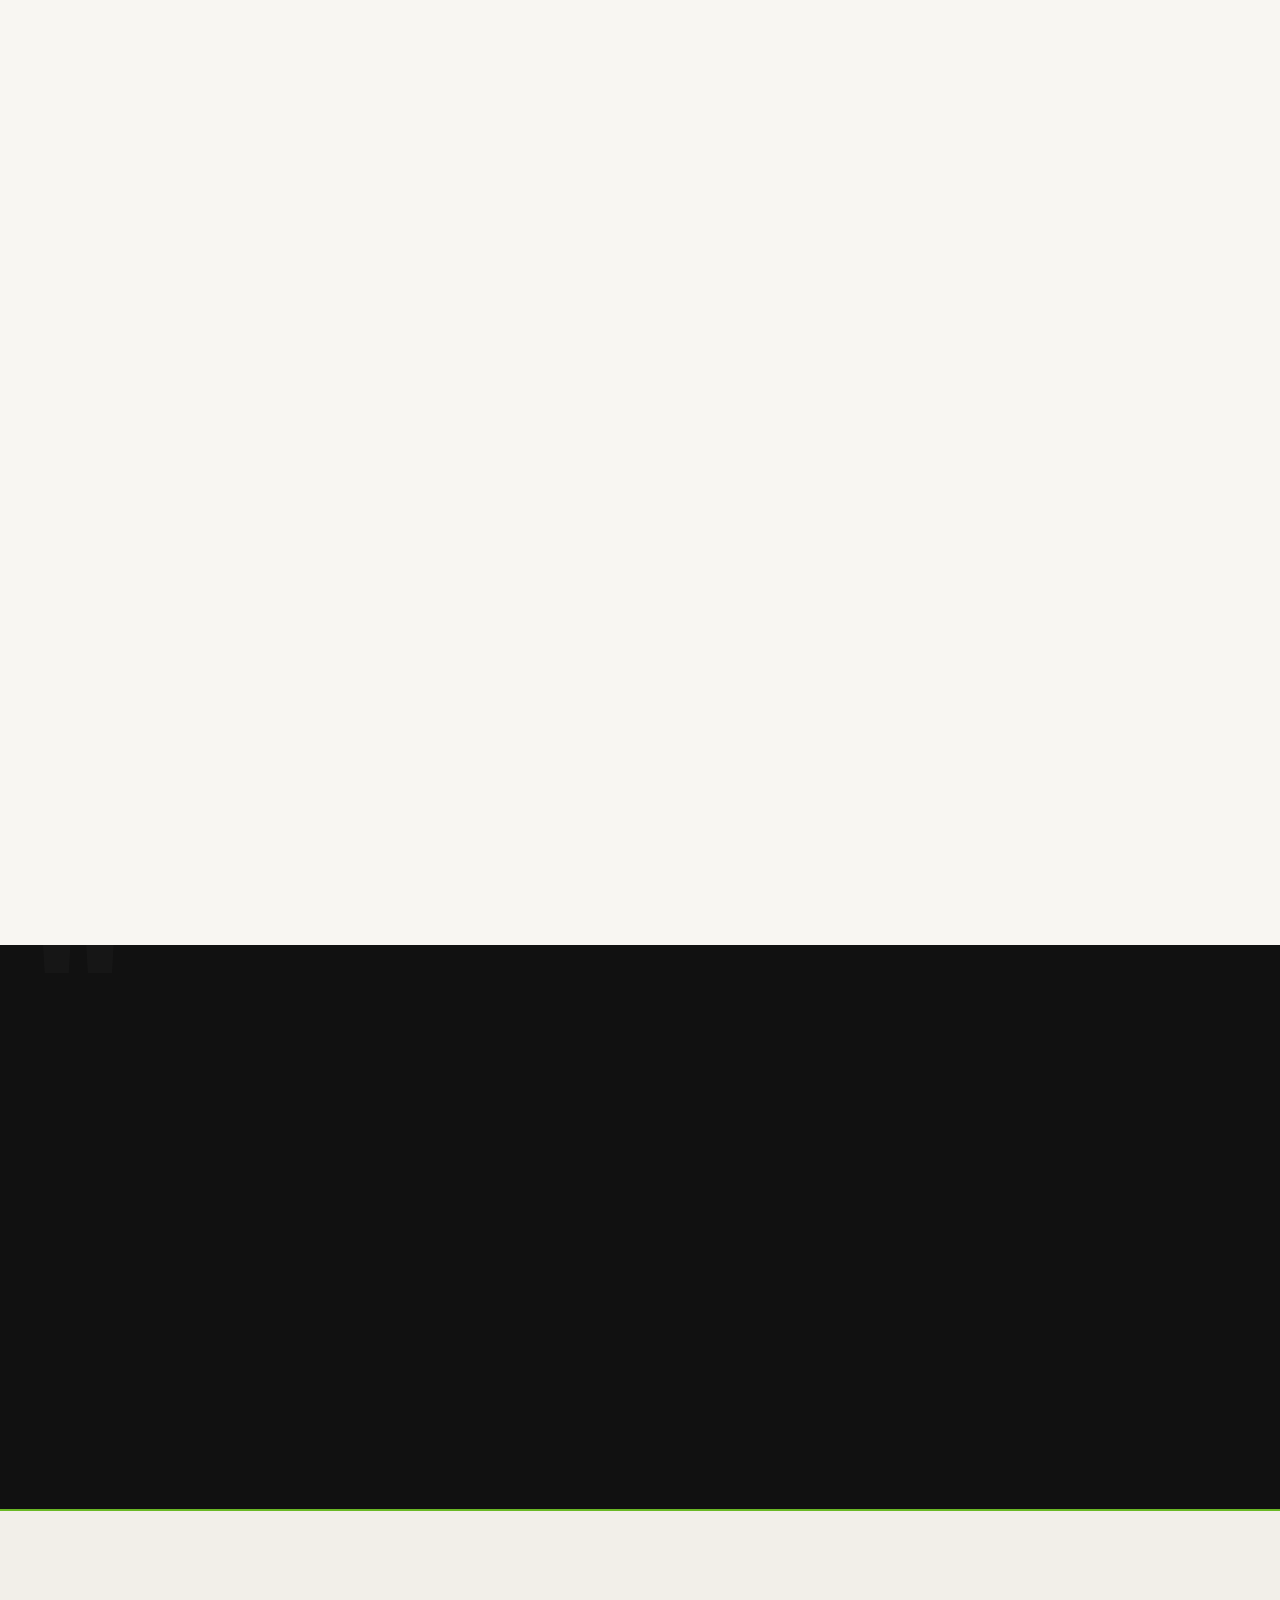
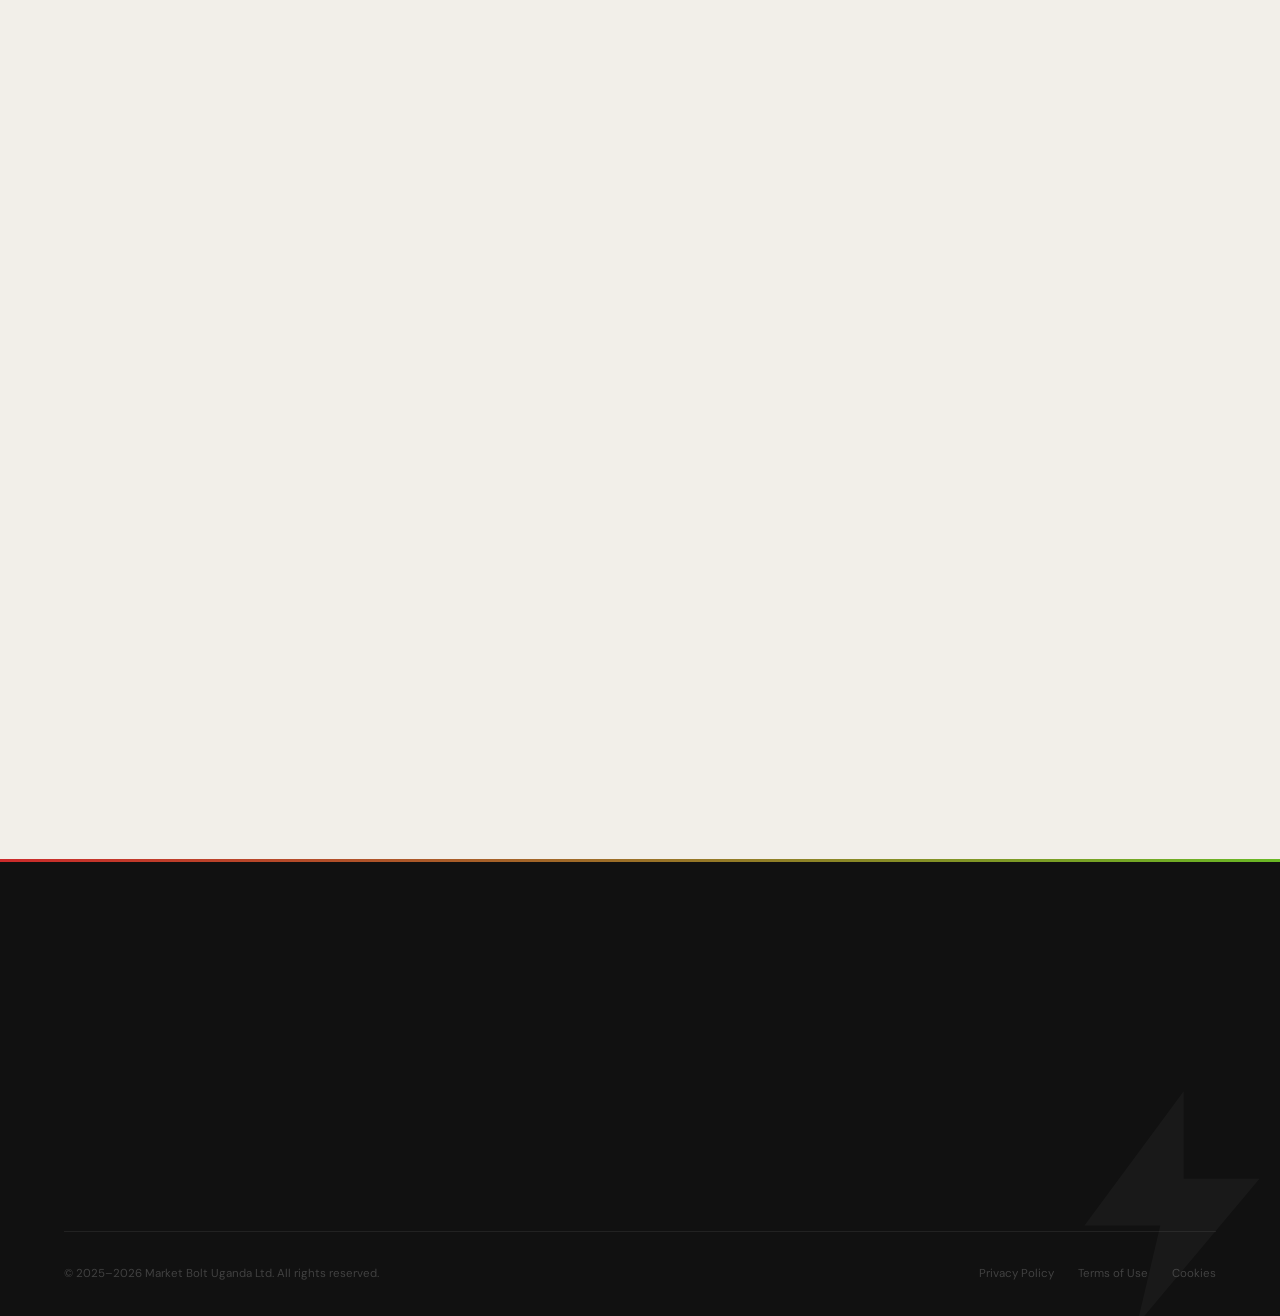
==== commit 8ffb39ac: "Add files via upload" ====
--- a/index.html
+++ b/index.html
@@ -151,11 +151,6 @@
     <div class="hero-eyebrow" role="doc-subtitle">
       <span class="dot"></span>BTL<span class="dot"></span>Communications<span class="dot"></span>Digital Solutions
     </div>
-    <h1 class="hero-headline" id="hero-heading">
-      <span class="line size-lg">Making your brand</span>
-      <span class="line size-xl">impossible</span>
-      <span class="line size-md">to ignore.</span>
-    </h1>
     <p class="hero-tagline">Own your market.</p>
     <div class="hero-ctas">
       <a href="#contact" class="btn btn-primary"><span>Brief us</span><svg viewBox="0 0 16 16" aria-hidden="true"><path d="M3 8h10M9 4l4 4-4 4" stroke="currentColor" stroke-width="1.5" stroke-linecap="round" fill="none"/></svg></a>
@@ -428,8 +423,8 @@
   </div>
   <div class="gallery-strip" aria-label="Activation gallery">
     <!-- Gallery images lead the strip — drop gallery-3.png and gallery-4.png into assets/images/gallery/ when ready -->
-    <div class="gallery-strip-item active"><img src="assets/images/gallery/gallery-1.png" alt="Homely Energy direct sales activation"><div class="gallery-strip-overlay"></div><div class="gallery-strip-info"><div class="gallery-strip-client">Homely Energy</div><div class="gallery-strip-name">Direct Sales Activation</div></div></div>
-    <div class="gallery-strip-item"><img src="assets/images/gallery/gallery-2.png" alt="Raeys Gold Fry brand experience"><div class="gallery-strip-overlay"></div><div class="gallery-strip-info"><div class="gallery-strip-client">Raeys Gold Fry</div><div class="gallery-strip-name">Brand Experience</div></div></div>
+    <div class="gallery-strip-item active"><img src="assets/images/gallery/gallery-1.png" alt="Homely Energy direct sales activation"><div class="gallery-strip-overlay"></div><div class="gallery-strip-info"><div class="gallery-strip-client">Raeys Gold Fry</div><div class="gallery-strip-name">Brand Experience</div></div></div>
+    <div class="gallery-strip-item"><img src="assets/images/gallery/gallery-2.png" alt="Homely Energy direct sales activation"><div class="gallery-strip-overlay"></div><div class="gallery-strip-info"><div class="gallery-strip-client">Homely Energy</div><div class="gallery-strip-name">Direct Sales Activation</div></div></div>
     <div class="gallery-strip-item"><img src="assets/images/gallery/gallery-3.png" alt="Activation — gallery 3"><div class="gallery-strip-overlay"></div><div class="gallery-strip-info"><div class="gallery-strip-client">In the Field</div><div class="gallery-strip-name">Brand Activation</div></div></div>
     <div class="gallery-strip-item"><img src="assets/images/gallery/gallery-4.png" alt="Activation — gallery 4"><div class="gallery-strip-overlay"></div><div class="gallery-strip-info"><div class="gallery-strip-client">In the Field</div><div class="gallery-strip-name">Brand Activation</div></div></div>
     <div class="gallery-strip-item"><img src="assets/images/work-3.jpg" alt="TotalEnergies brand experience"><div class="gallery-strip-overlay"></div><div class="gallery-strip-info"><div class="gallery-strip-client">TotalEnergies</div><div class="gallery-strip-name">Brand Experience Event</div></div></div>
--- a/css/style.css
+++ b/css/style.css
@@ -186,26 +186,7 @@
 @media (hover: none) { .cursor-dot, .cursor-ring { display: none; } }
 
 /* ── FLOATING CTA ─────────────────────────────────────────── */
-.floating-cta {
-  position: fixed; bottom: 2rem; left: 50%;
-  transform: translateX(-50%) translateY(20px);
-  z-index: 400; opacity: 0; pointer-events: none;
-  transition: opacity var(--t-mid), transform var(--t-mid) var(--ease-out);
-}
-.floating-cta.visible { opacity: 1; pointer-events: all; transform: translateX(-50%) translateY(0); }
-.floating-cta.pulse { animation: ctaPulse .6s var(--ease-bounce) both; }
-@keyframes ctaPulse { 0% { transform: translateX(-50%) translateY(0) scale(.85); } 60% { transform: translateX(-50%) translateY(0) scale(1.06); } 100% { transform: translateX(-50%) translateY(0) scale(1); } }
-.floating-cta a {
-  display: flex; align-items: center; gap: .6rem;
-  background: var(--ink); color: var(--bg);
-  font-family: var(--font-display); font-size: .78rem; font-weight: 700;
-  letter-spacing: .1em; text-transform: uppercase;
-  padding: .75rem 1.6rem; border-radius: var(--r-pill);
-  box-shadow: var(--shadow-xl);
-  transition: background var(--t-fast), transform var(--t-fast);
-  white-space: nowrap;
-}
-.floating-cta a:hover { background: var(--red); transform: translateY(-2px); }
+/* floating CTA removed — brand does not chase */
 
 /* Scroll-to-top (mobile) */
 .scroll-top-btn {
@@ -413,19 +394,54 @@
 .btn:hover svg { transform: translateX(3px); }
 .btn:active { transform: translateY(0); }
 
-/* PRIMARY — stroke at rest, solid fill on hover */
+/* PRIMARY — red fill, light-catch shimmer at rest */
 .btn-primary {
   background: var(--red);
   color: #fff;
   border-color: var(--red);
-  box-shadow: 0 2px 12px rgba(204,43,43,.15);
+  box-shadow: 0 2px 16px rgba(204,43,43,.2);
+  overflow: hidden;
+  animation: btnBreathe 4s ease-in-out infinite;
+}
+/* Light-catch shimmer — credit card quality */
+.btn-primary::after {
+  content: '';
+  position: absolute; top: 0; left: -120%;
+  width: 60%; height: 100%;
+  background: linear-gradient(105deg,
+    transparent 20%,
+    rgba(255,255,255,.12) 40%,
+    rgba(255,255,255,.18) 50%,
+    rgba(255,255,255,.12) 60%,
+    transparent 80%
+  );
+  transform: skewX(-15deg);
+  animation: btnShimmer 8s ease-in-out 2s infinite;
+  pointer-events: none;
 }
 .btn-primary:hover {
   background: var(--red-dark);
   border-color: var(--red-dark);
-  box-shadow: 0 6px 24px rgba(204,43,43,.3);
-}
-.btn-primary:active { background: var(--red-dark); }
+  box-shadow: 0 8px 28px rgba(204,43,43,.35);
+  animation: none; /* stop shimmer on hover — not needed */
+}
+.btn-primary:hover::after { animation: none; opacity: 0; }
+.btn-primary:active {
+  background: var(--red-dark);
+  border-color: var(--red-dark);
+  transform: translateY(1px);
+  box-shadow: 0 2px 8px rgba(204,43,43,.2);
+  animation: none;
+}
+@keyframes btnShimmer {
+  0%    { left: -120%; opacity: 1; }
+  18%   { left: 120%;  opacity: 1; }
+  19%, 100% { left: -120%; opacity: 0; }
+}
+@keyframes btnBreathe {
+  0%,100% { box-shadow: 0 2px 16px rgba(204,43,43,.2); }
+  50%     { box-shadow: 0 4px 22px rgba(204,43,43,.32); }
+}
 
 /* OUTLINE — stroke rest, fill on hover */
 .btn-outline {
@@ -478,6 +494,21 @@
   will-change: transform;
 }
 /* Hero image layers — built by JS for rotation */
+/* ── HERO PHONE — stripped to essentials ───────────────────── */
+@media (max-width: 600px) {
+  .hero-headline { display: none !important; }
+  .hero-sub      { display: none !important; }
+  .hero-signoff  { display: none !important; }
+  .hero-tagline {
+    font-size: clamp(1.5rem, 6.5vw, 2.2rem) !important;
+    letter-spacing: .06em;
+    margin-top: 1.4rem;
+    margin-bottom: 2rem;
+  }
+  .hero-ctas { flex-direction: column; align-items: flex-start; gap: .75rem; }
+  .hero-ctas .btn { width: 100%; justify-content: center; }
+}
+
 .hero-bg-layer {
   position: absolute; inset: 0;
   background-size: cover;
@@ -487,16 +518,16 @@
 /* Per-image background positions — phone only */
 @media (max-width: 600px) {
   .hero-bg-layer:nth-child(1) {
-    /* hero-1.jpg — slight left shift on phone */
-    background-position: 35% center;
+    /* hero-1.jpg — Safari Telco stage, shift left to show crowd activity */
+    background-position: 38% center;
   }
   .hero-bg-layer:nth-child(2) {
-    /* hero-2.jpg (m-pesa) — up to show crowd, slightly left */
-    background-position: 30% 30%;
+    /* hero-2.jpg (m-pesa) — shift right+up to show woman with phone & customer */
+    background-position: 65% 25%;
   }
   .hero-bg-layer:nth-child(3) {
-    /* hero-3.jpg (Gulf boda boda) — strong left shift, show both men */
-    background-position: 18% center;
+    /* hero-3.jpg (Gulf boda boda) — strong left, both men and bike in frame */
+    background-position: 20% center;
   }
 }
 
@@ -1128,6 +1159,22 @@
     text-align: center;
   }
 }
+
+
+/* ── ABOUT MANIFESTO ───────────────────────────────────────── */
+.about-manifesto {
+  font-family: var(--font-display);
+  font-size: clamp(1.1rem, 2.2vw, 1.35rem);
+  font-weight: 700;
+  line-height: 1.5;
+  letter-spacing: -.01em;
+  color: var(--ink);
+  padding-left: 1.4rem;
+  border-left: 3px solid var(--volt);
+  margin-bottom: 2rem;
+  max-width: 540px;
+}
+[data-theme="dark"] .about-manifesto { color: var(--ink); }
 
 /* ── TESTIMONIAL ──────────────────────────────────────────── */
 .testi-section {
@@ -1966,7 +2013,7 @@
   .footer-grid { grid-template-columns: 1fr; gap: 1.5rem; }
   .footer-bottom { flex-direction: column; align-items: flex-start; gap: .8rem; }
   .values-grid { grid-template-columns: 1fr; }
-  .floating-cta { display: none; }
+  /* floating-cta removed */
   .scroll-top-btn { display: flex; }
   .work-grid-mobile { grid-template-columns: 1fr; }
 }
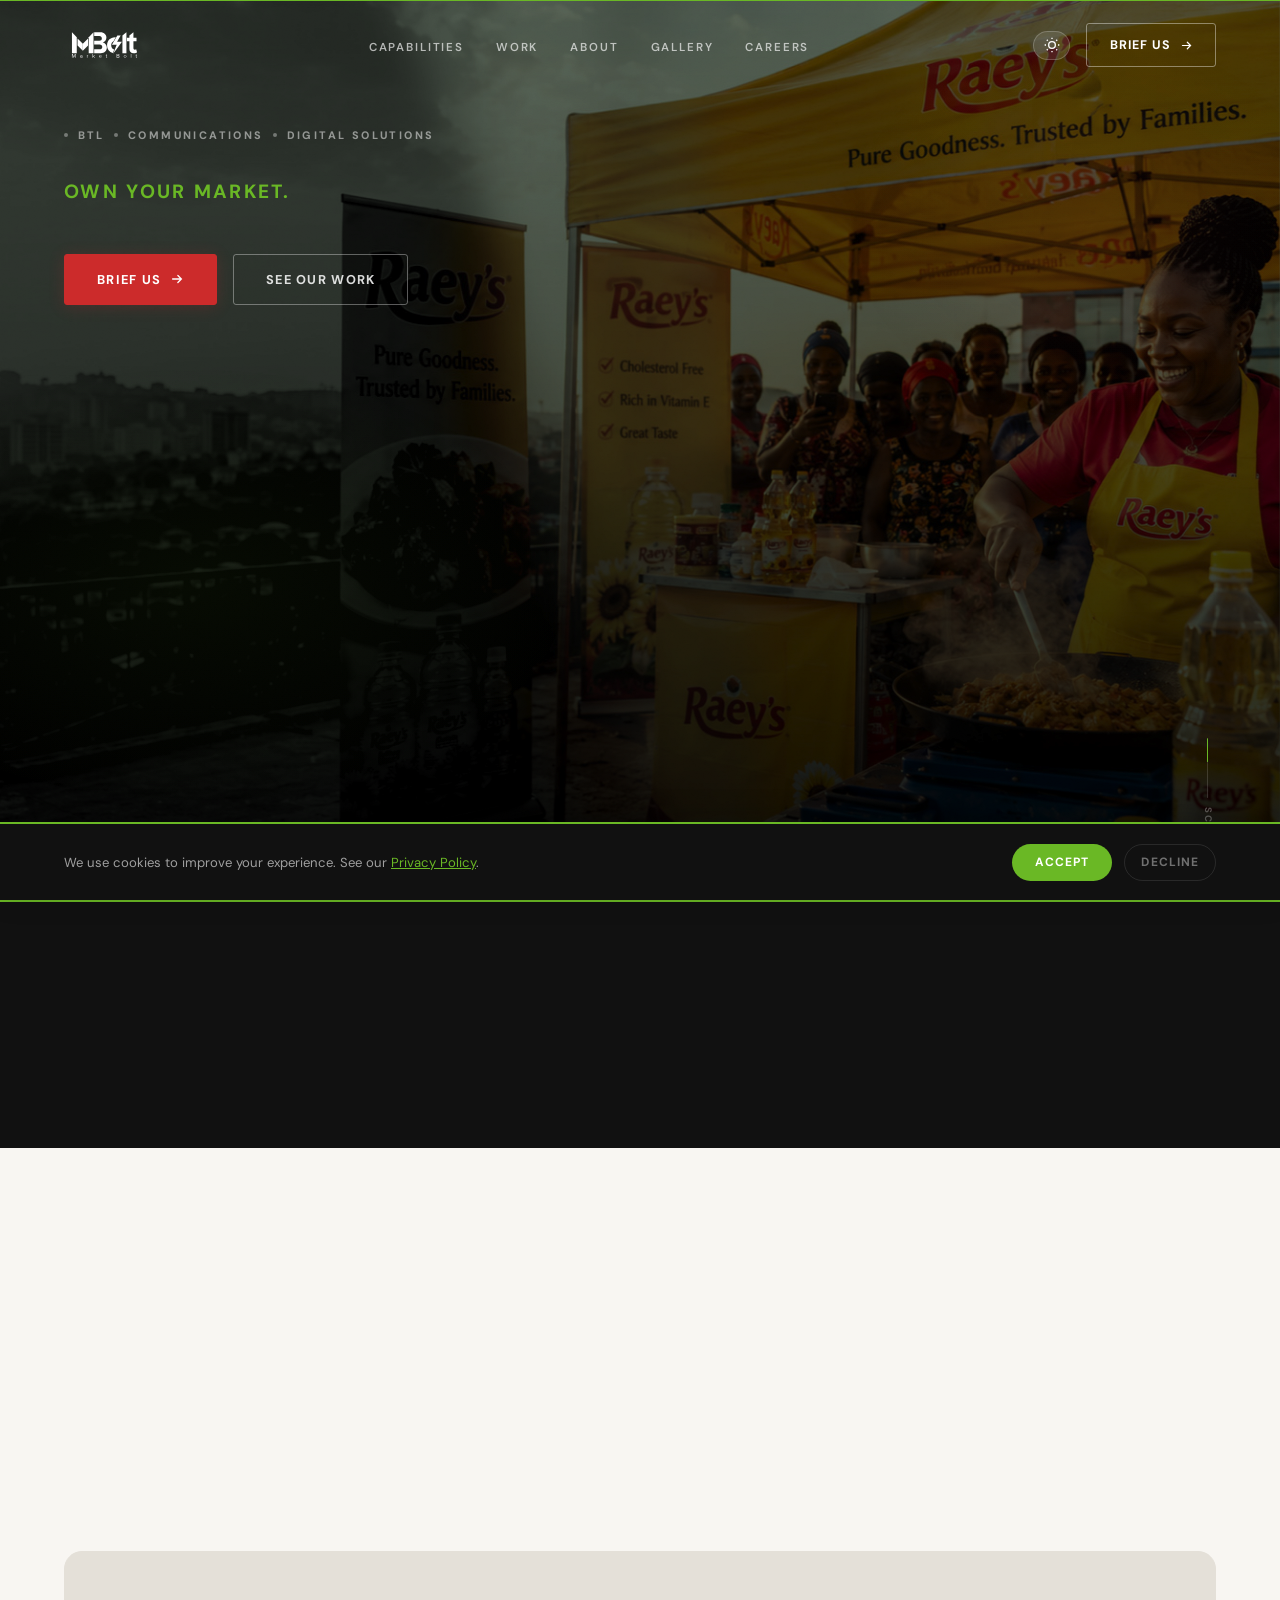
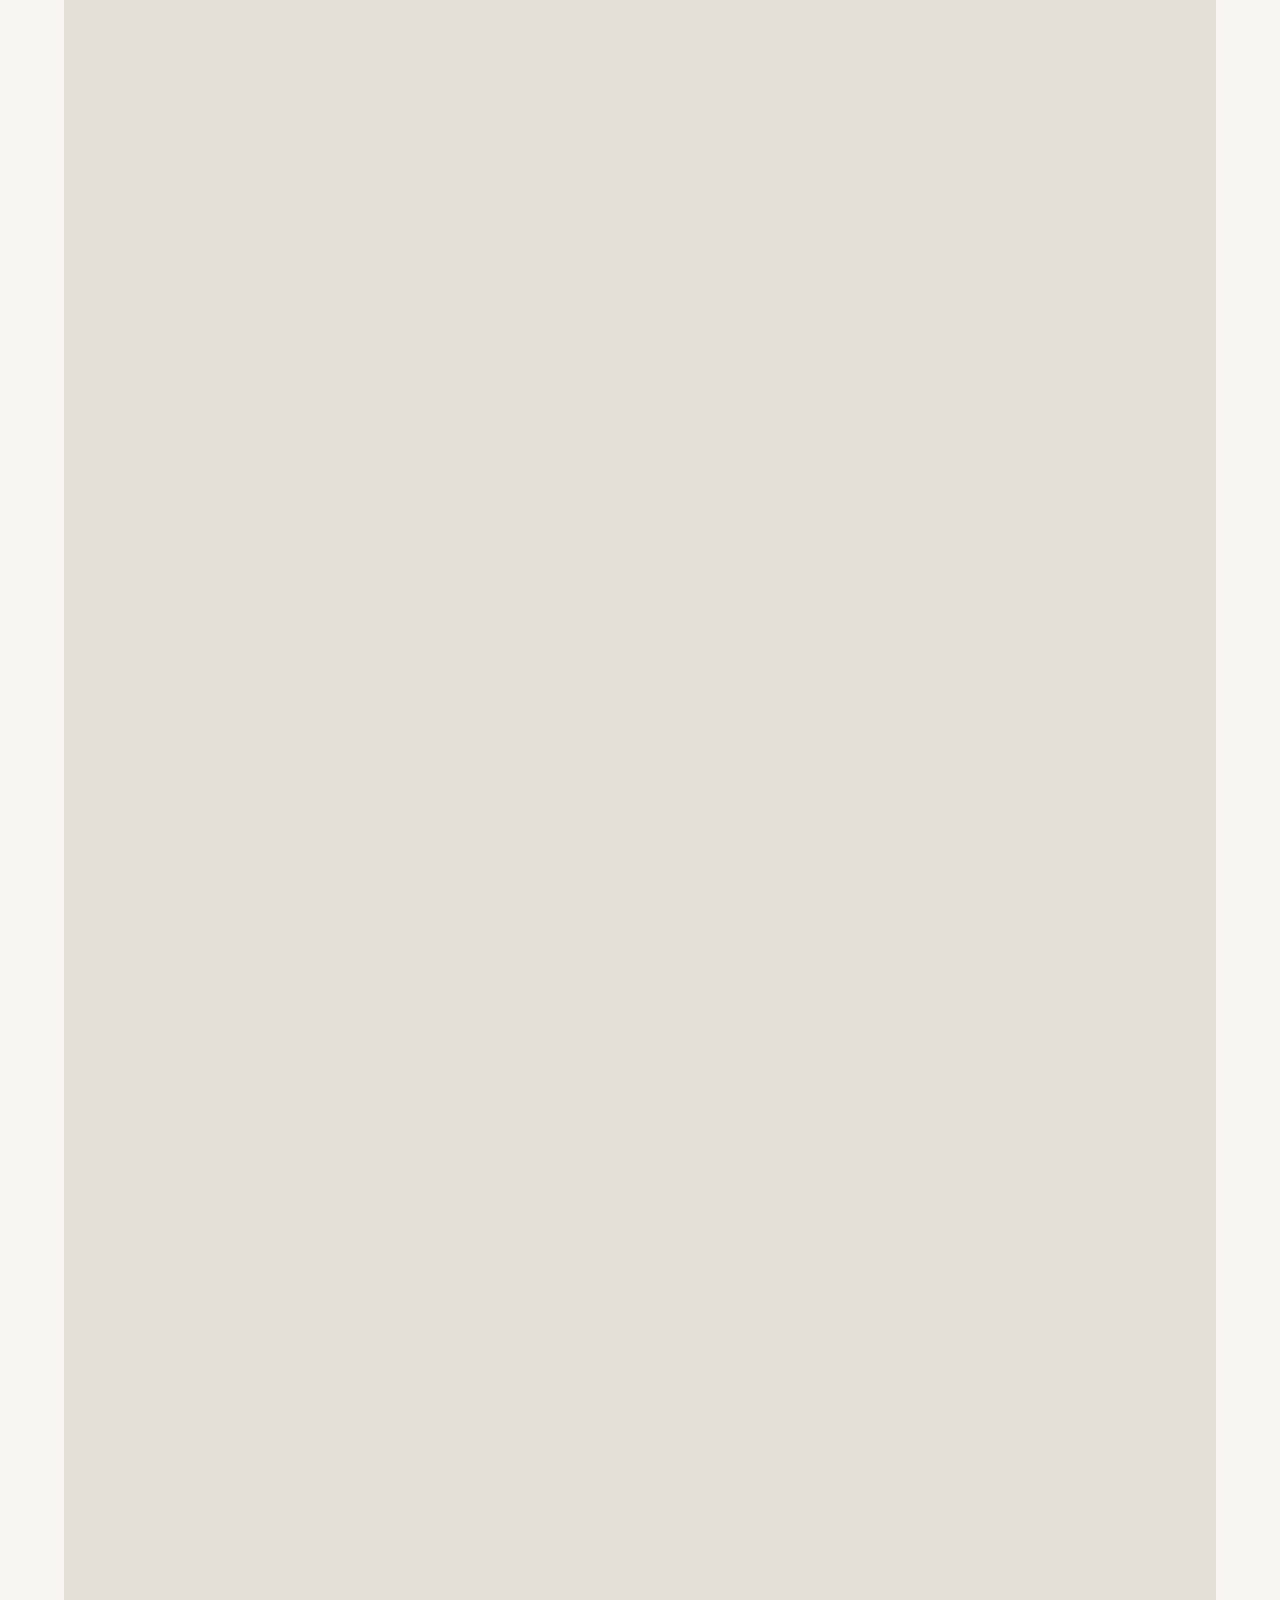
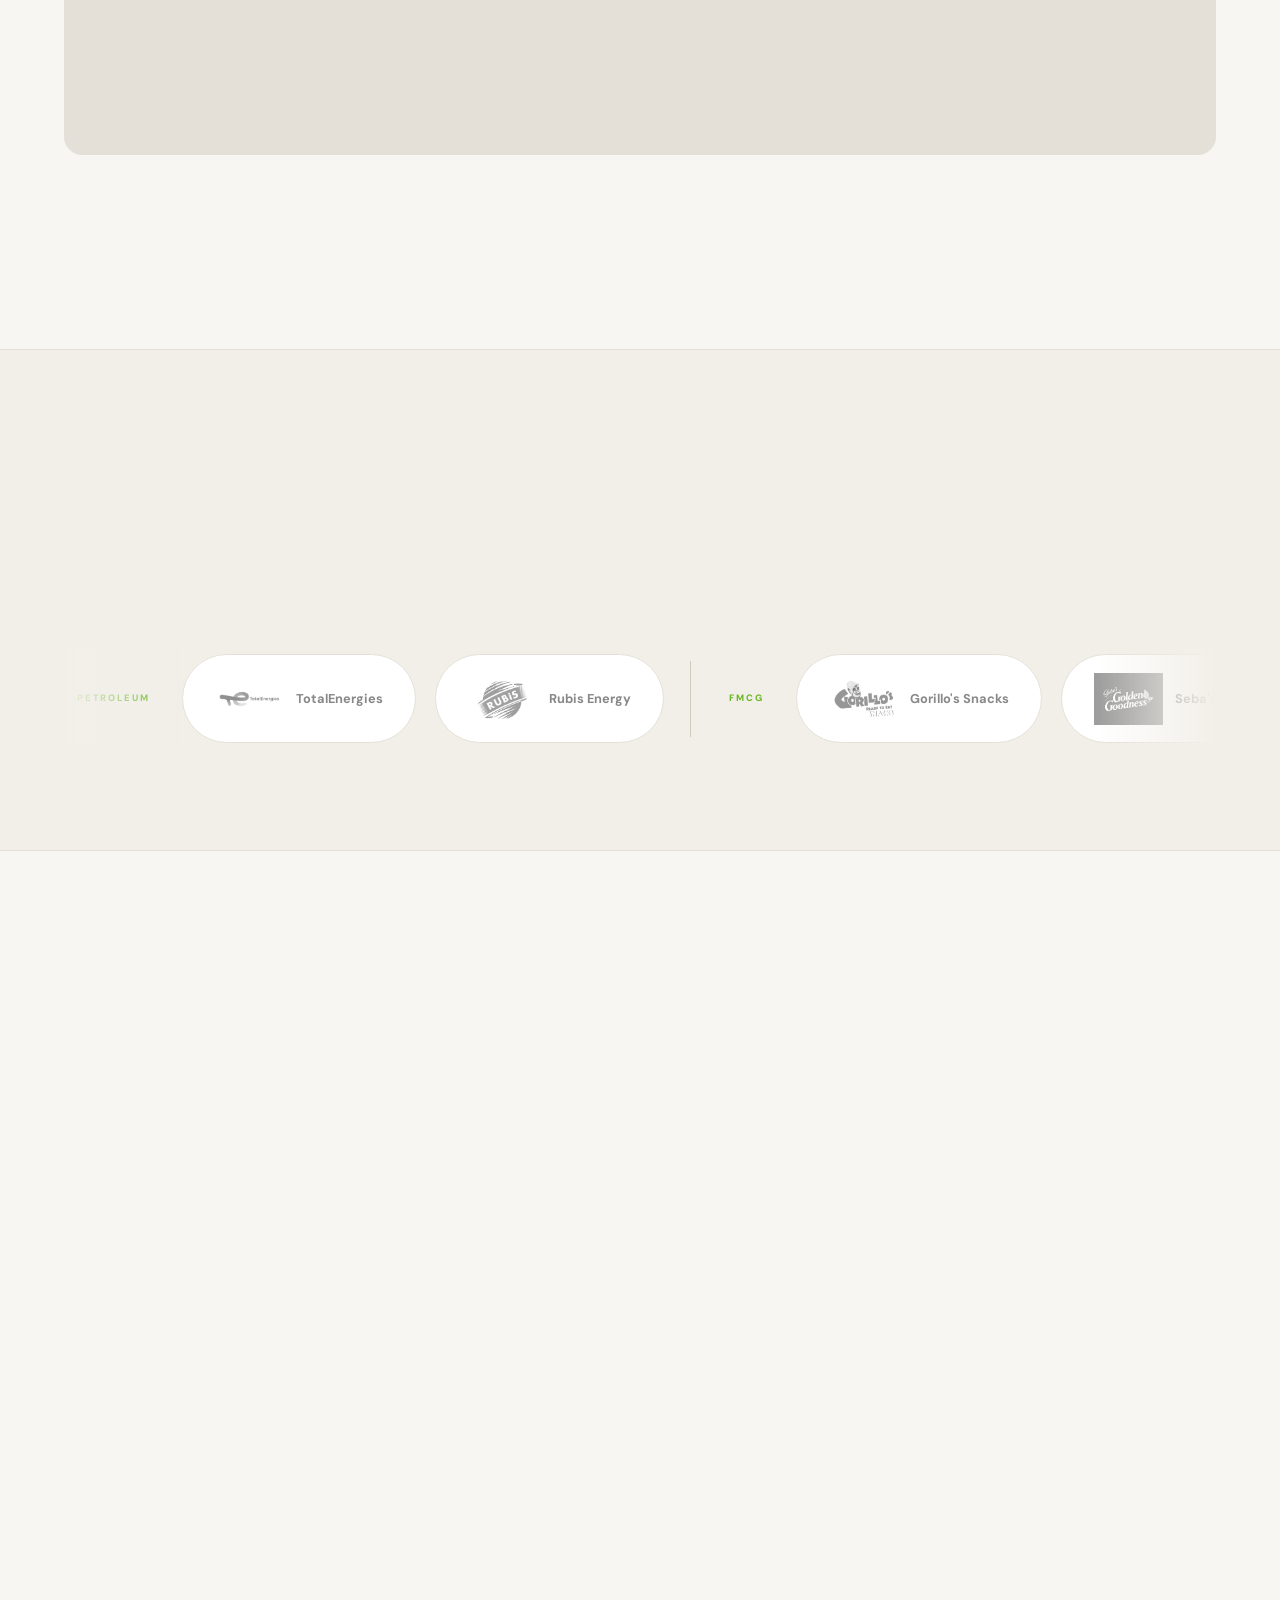
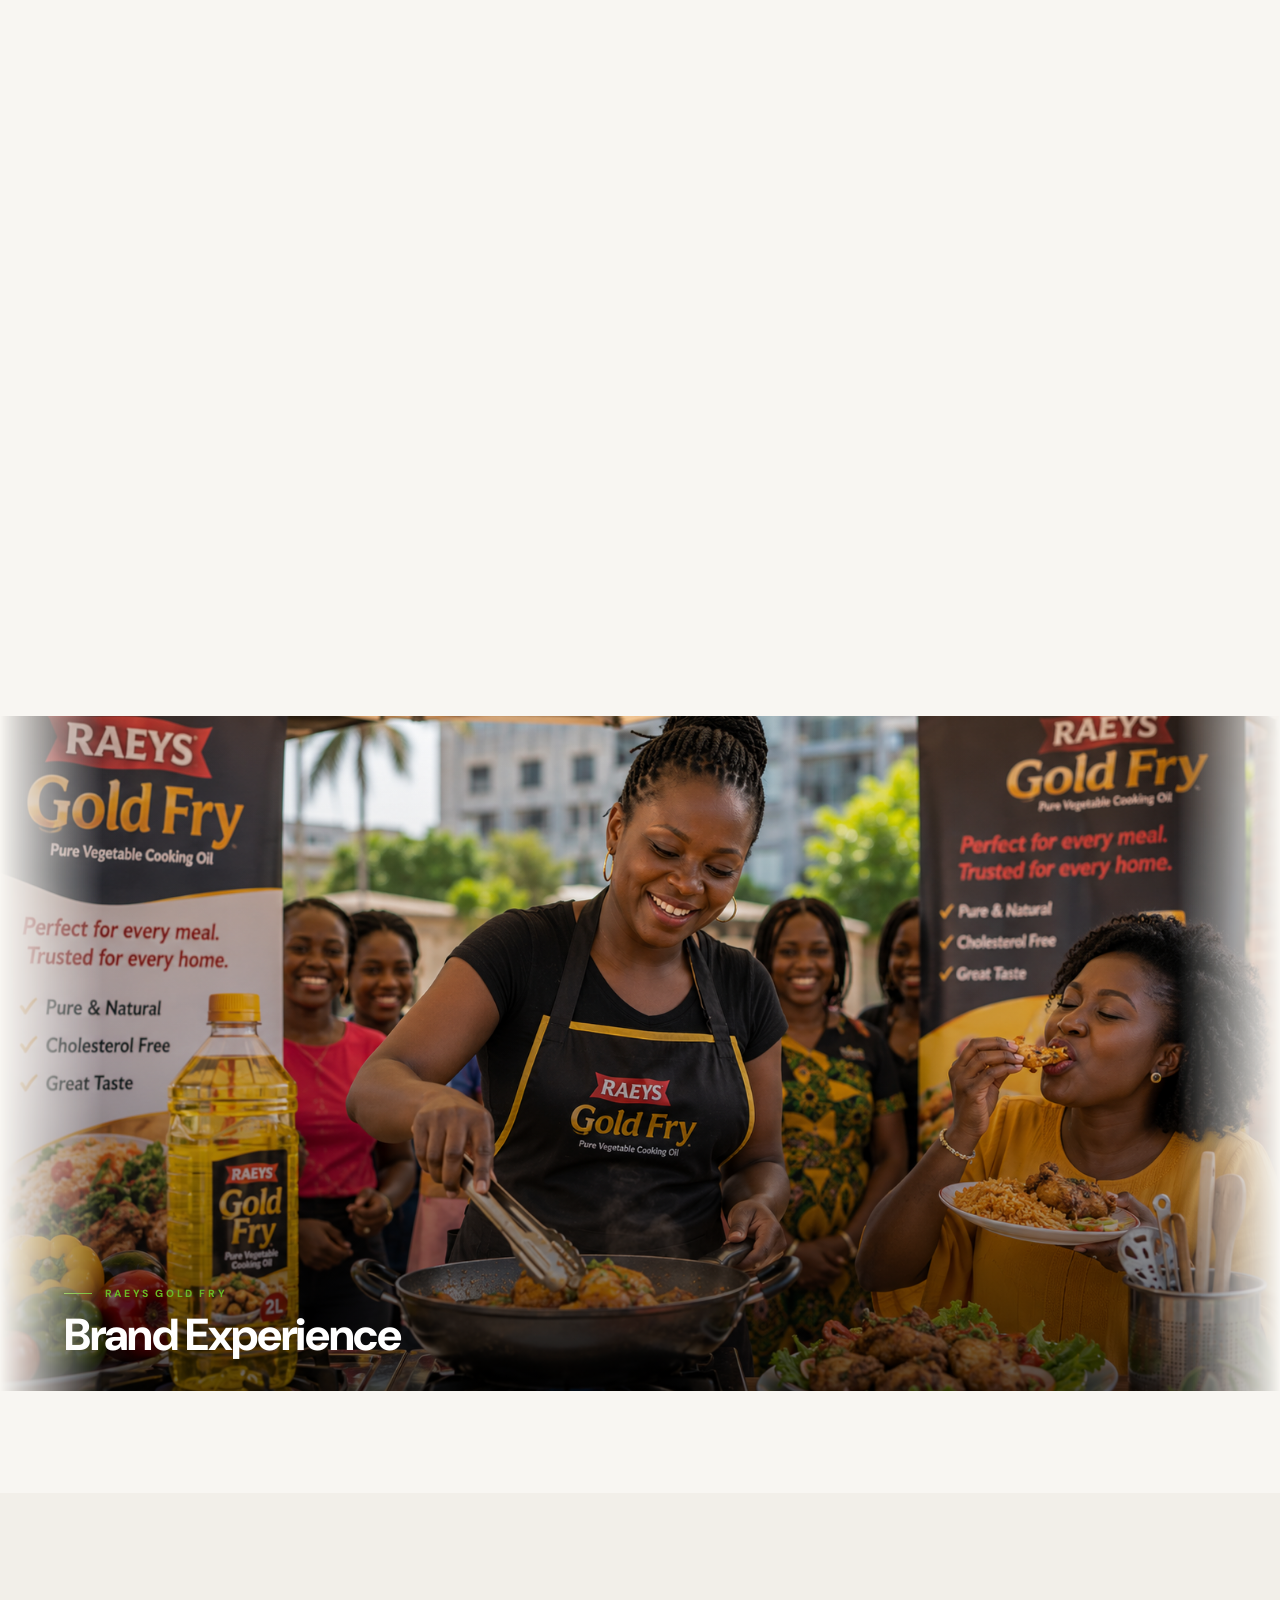
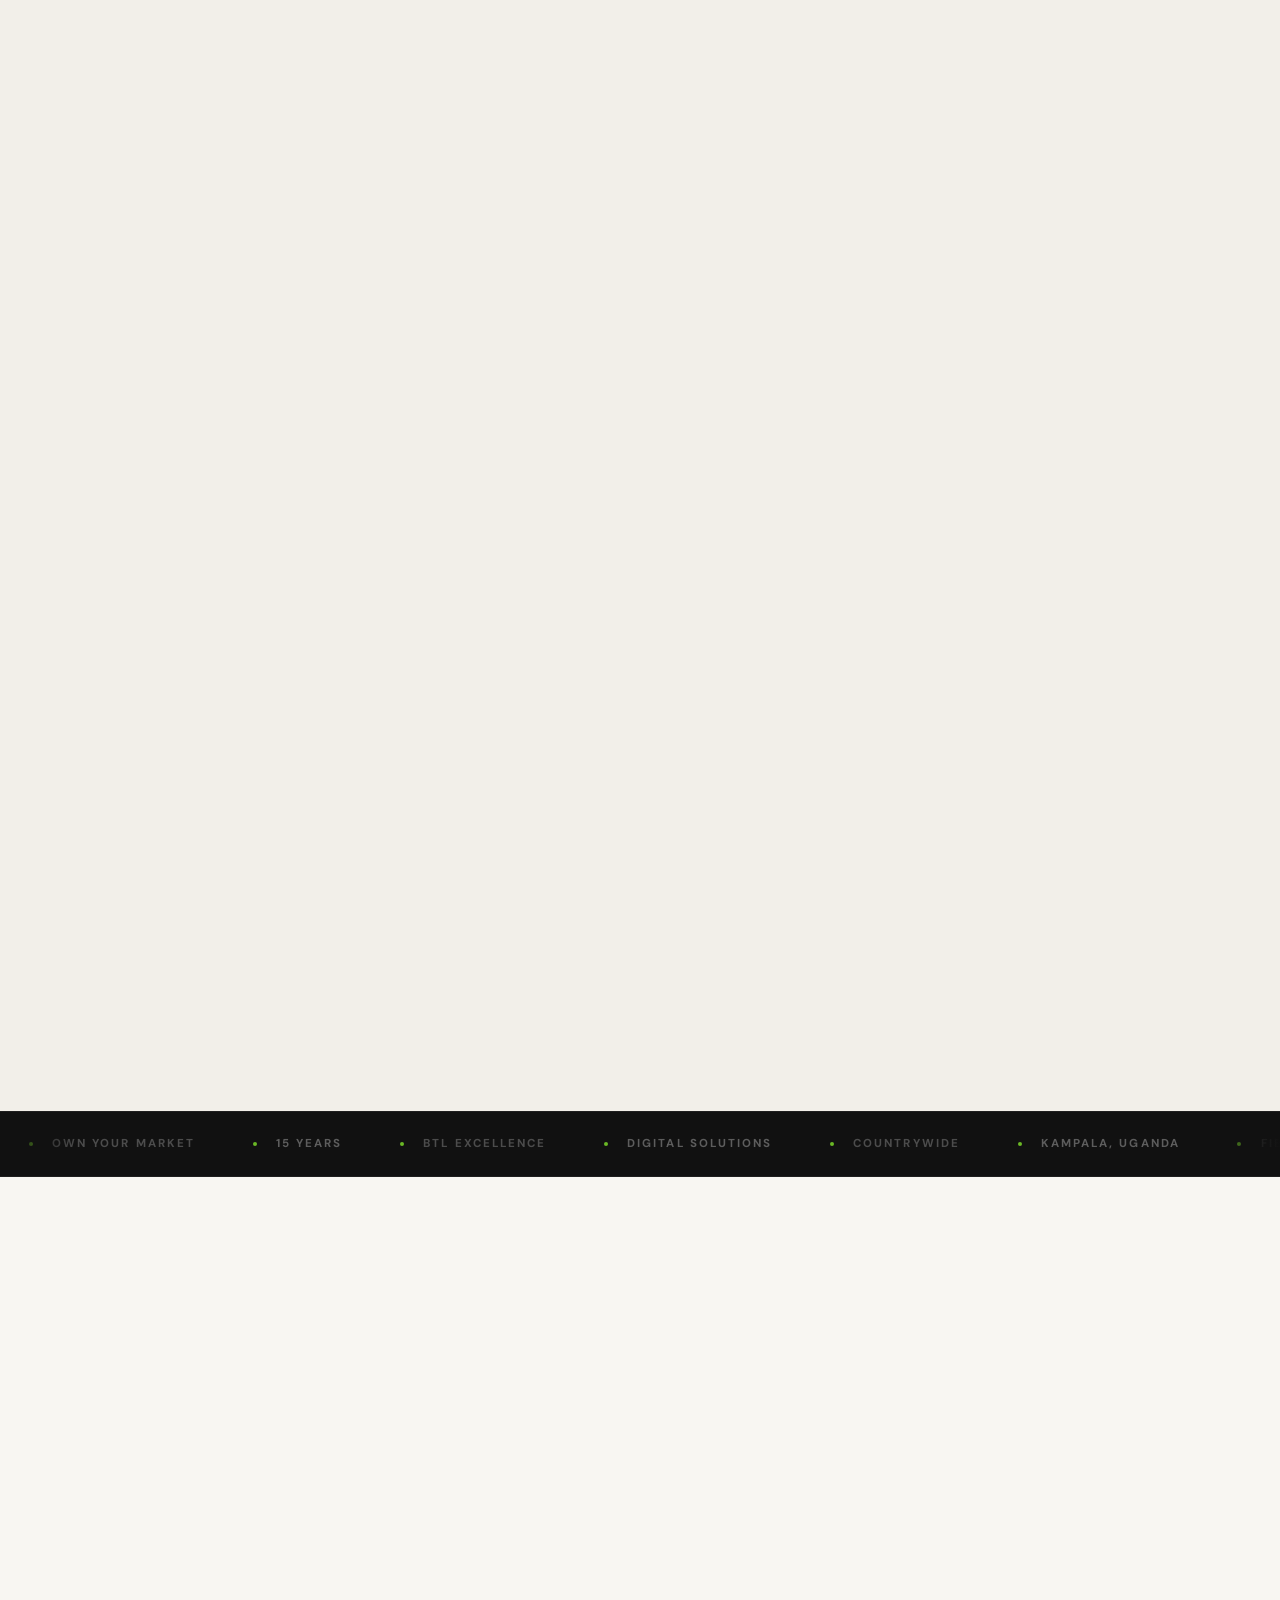
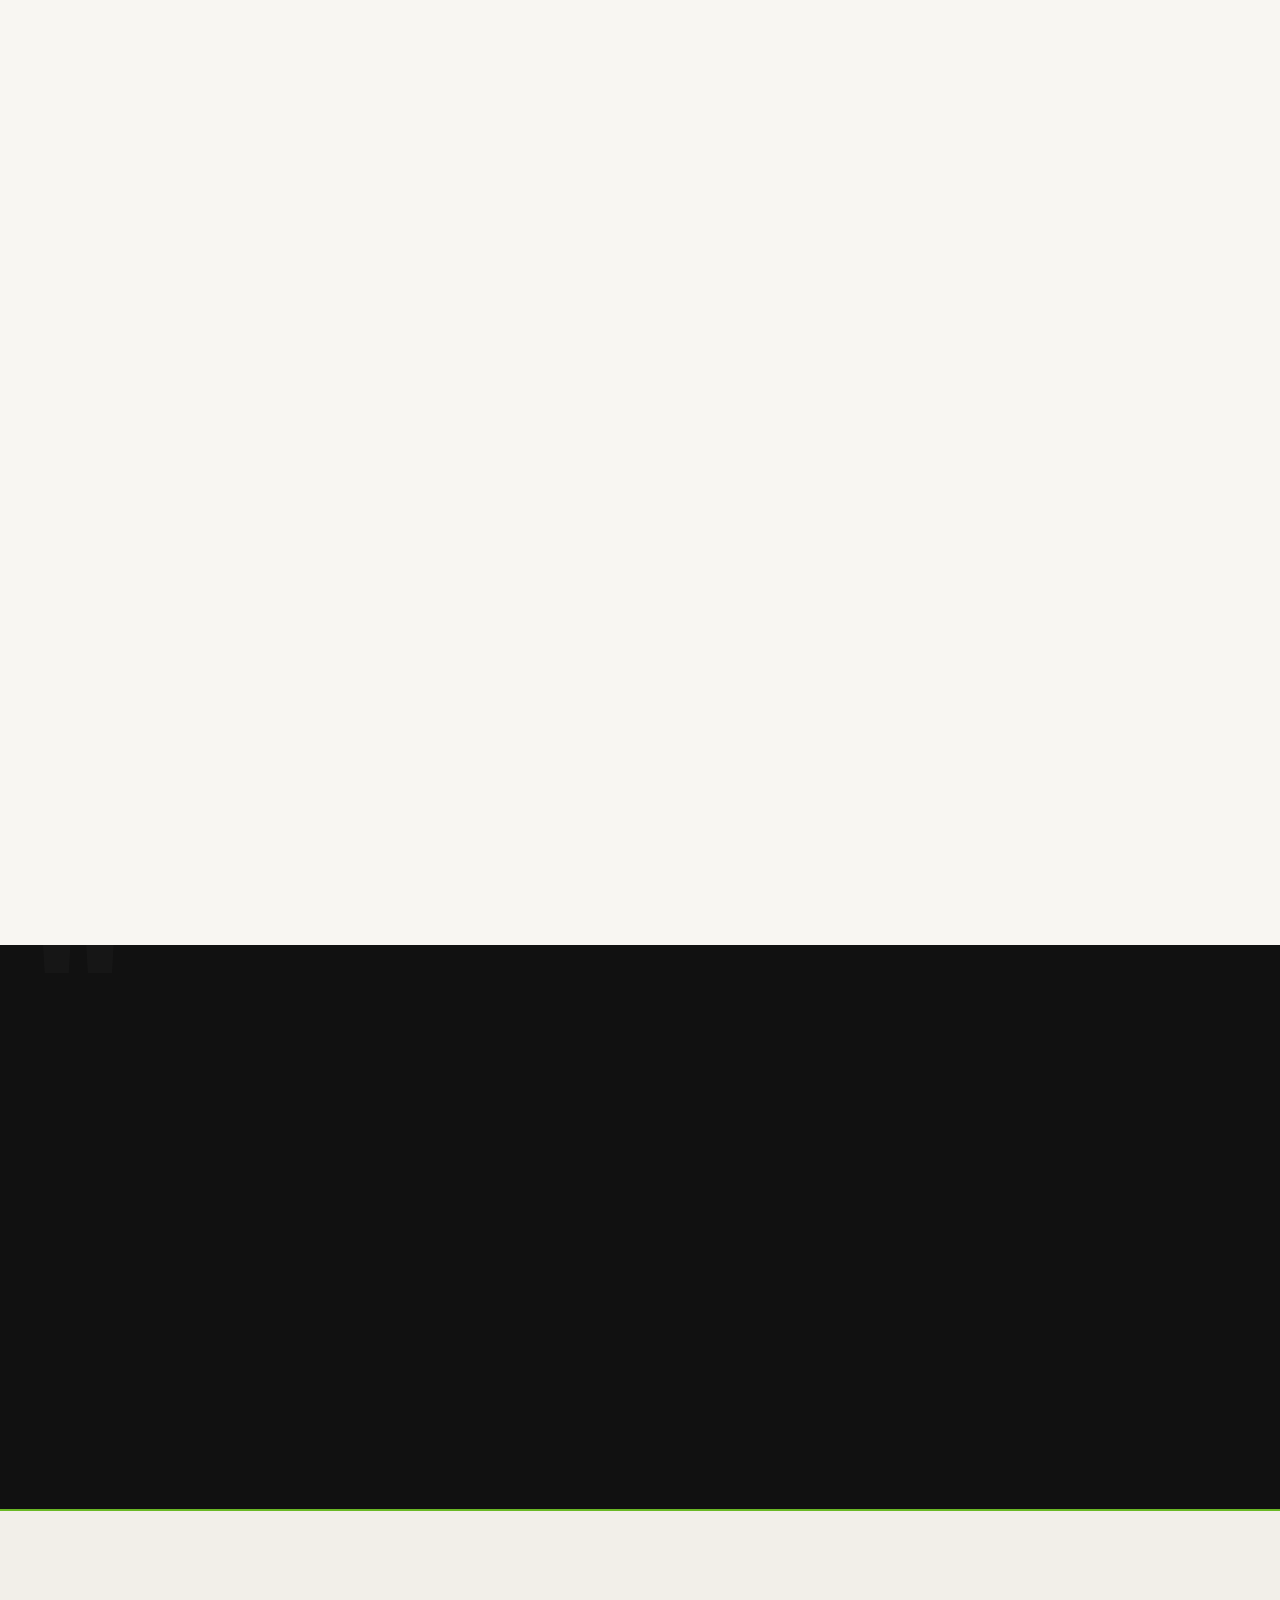
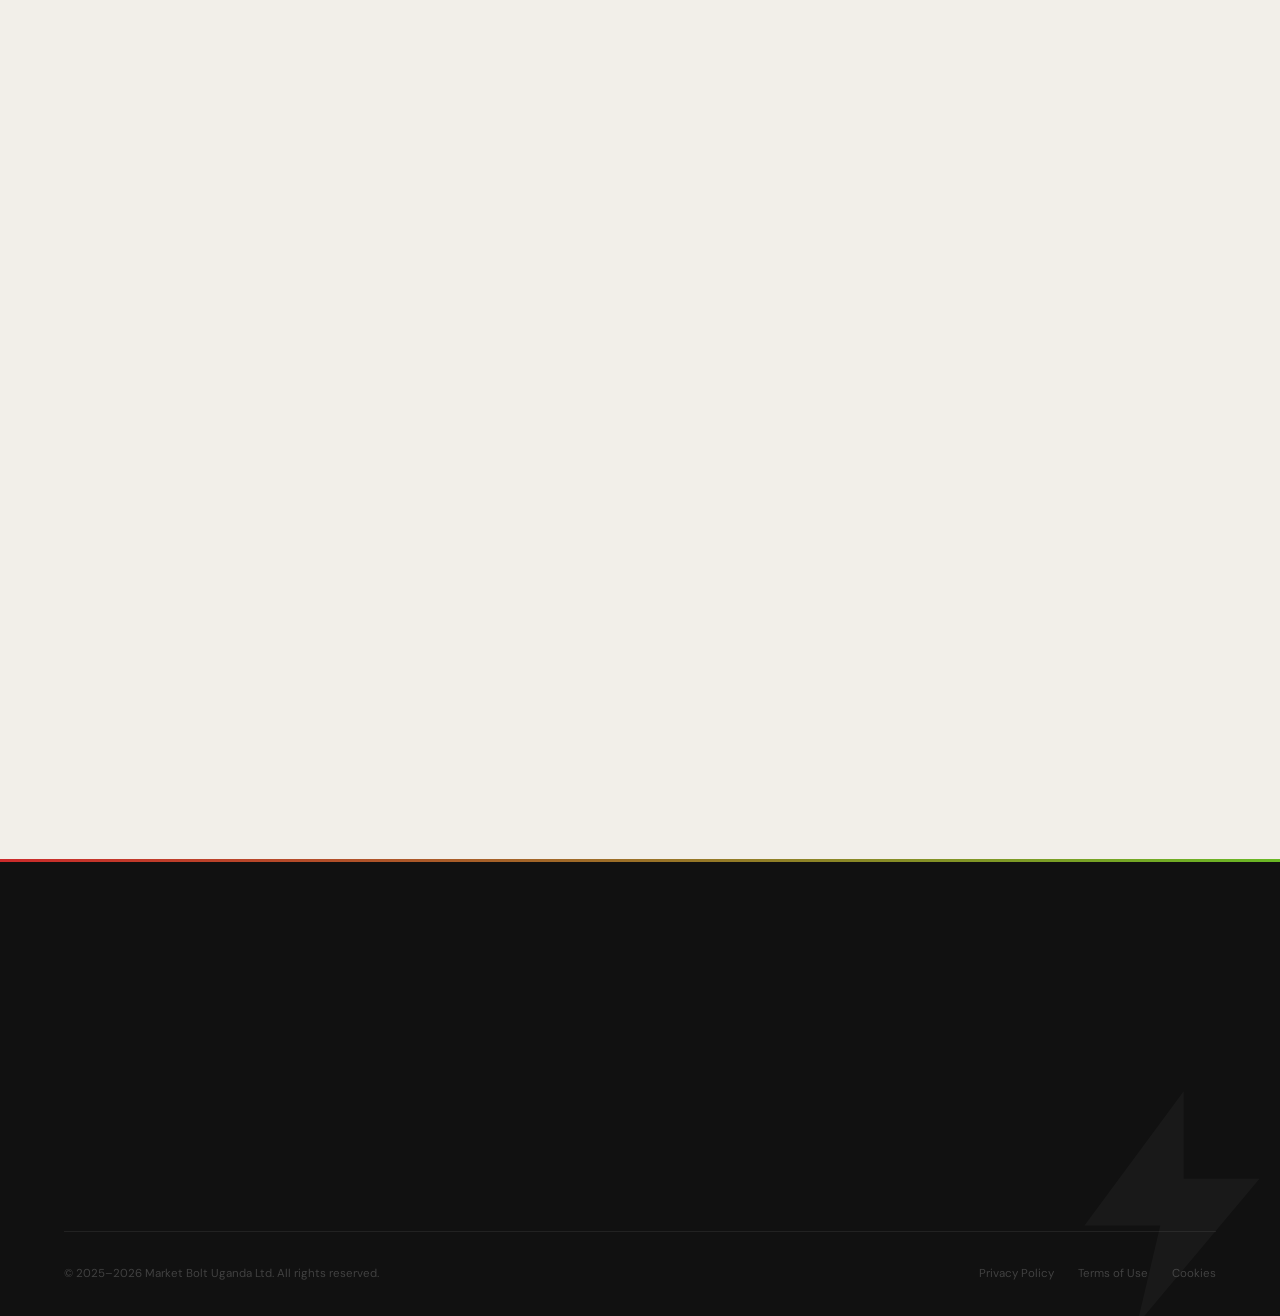
==== commit 8e77fcc8: "Add files via upload" ====
--- a/index.html
+++ b/index.html
@@ -583,7 +583,7 @@
   <div class="footer-grid">
     <div>
       <img src="assets/icons/logo-white.svg" alt="MBolt" class="footer-logo-img">
-      <p class="footer-tagline">Own your market.</p>
+      <p class="footer-tagline footer-tagline-main">Own your market.</p>
       <p class="footer-tagline" style="margin-top:.4rem;font-size:.72rem;opacity:.6;">Making your brand impossible to ignore.</p>
     </div>
     <div>
--- a/css/style.css
+++ b/css/style.css
@@ -114,9 +114,15 @@
 
 
 /* ── HTML MODAL LOCK ──────────────────────────────────────── */
-html.modal-open {
+html.modal-open,
+body.modal-open {
   overflow: hidden;
   overscroll-behavior: none;
+}
+/* Body position fix — preserves scroll position on iOS */
+body.modal-open {
+  position: fixed;
+  width: 100%;
 }
 
 /* ── PAGE TRANSITIONS ──────────────────────────────────────── */
@@ -207,6 +213,7 @@
   padding: 1.4rem var(--page-pad);
   display: flex; align-items: center; justify-content: space-between; gap: 2rem;
   transition: background var(--t-slow), box-shadow var(--t-slow), padding var(--t-mid);
+  border-top: 1px solid var(--volt); /* Premium signature line */
 }
 .nav.scrolled {
   background: rgba(248,246,242,.95);
@@ -243,7 +250,7 @@
   display: inline-flex; align-items: center; gap: .5rem;
   font-family: var(--font-display); font-size: .78rem; font-weight: 700;
   letter-spacing: .09em; text-transform: uppercase;
-  padding: .65rem 1.4rem; border-radius: var(--r-pill);
+  padding: .65rem 1.4rem; border-radius: 3px;
   border: 1.5px solid rgba(255,255,255,.4); background: transparent; color: #fff;
   transition: background var(--t-fast), border-color var(--t-fast), color var(--t-fast), transform var(--t-fast), box-shadow var(--t-fast);
 }
@@ -259,14 +266,14 @@
   display: flex; align-items: center; gap: 2rem;
 }
 .nav-links a {
-  font-size: .78rem; font-weight: 500; letter-spacing: .09em; text-transform: uppercase;
-  color: rgba(255,255,255,.6); position: relative;
+  font-size: .72rem; font-weight: 600; letter-spacing: .16em; text-transform: uppercase;
+  color: rgba(255,255,255,.65); position: relative;
   transition: color var(--t-fast);
 }
 .nav.scrolled .nav-links a { color: var(--ink-3); }
 .nav-links a::after {
   content: ''; position: absolute; bottom: -2px; left: 0;
-  height: 1.5px; width: 0; background: var(--gradient-h);
+  height: 1.5px; width: 0; background: var(--volt);
   transition: width var(--t-mid) var(--ease-out);
 }
 .nav-links a:hover { color: #fff; }
@@ -304,33 +311,81 @@
 .nav-burger.open span:nth-child(2) { opacity: 0; transform: scaleX(0); }
 .nav-burger.open span:nth-child(3) { transform: translateY(-6.5px) rotate(-45deg); }
 
-/* Mobile drawer */
+/* ── FULL-SCREEN NAV OVERLAY — Rolls-Royce treatment ────────── */
 .nav-drawer {
-  position: fixed; inset: 0; background: var(--bg-white); z-index: 490;
+  position: fixed; inset: 0;
+  background: rgba(6,8,14,.98);
+  z-index: 490;
   display: flex; flex-direction: column; justify-content: center;
-  padding: 3rem var(--page-pad);
-  transform: translateX(100%); transition: transform .45s var(--ease-out);
-}
-.nav-drawer.open { transform: translateX(0); }
-.drawer-watermark { position: absolute; bottom: -2rem; right: -1rem; width: 220px; opacity: .04; pointer-events: none; }
-.nav-drawer nav { display: flex; flex-direction: column; gap: .5rem; }
+  padding: 5rem var(--page-pad) 3rem;
+  /* Clip from top — curtain descends */
+  clip-path: inset(0 0 100% 0);
+  transition: clip-path .55s cubic-bezier(0.77,0,0.18,1);
+  pointer-events: none;
+}
+.nav-drawer.open {
+  clip-path: inset(0 0 0% 0);
+  pointer-events: all;
+}
+.drawer-watermark {
+  position: absolute; bottom: -2rem; right: -1rem;
+  width: 280px; opacity: .03; pointer-events: none;
+  color: #fff;
+}
+/* Nav items — staggered entrance */
+.nav-drawer nav {
+  display: flex; flex-direction: column; gap: .2rem;
+}
 .nav-drawer nav a {
-  font-family: var(--font-display); font-size: clamp(2rem, 8vw, 3rem);
-  font-weight: 800; color: var(--ink-4); letter-spacing: -.03em; line-height: 1.2;
-  transition: color var(--t-fast);
-}
-.nav-drawer nav a:hover { color: var(--red); }
-.drawer-bottom { margin-top: 2.5rem; display: flex; align-items: center; gap: 1rem; flex-wrap: wrap; }
-/* Theme toggle always visible in drawer on mobile */
-.nav-drawer .theme-toggle { display: flex !important; background: var(--bg-surface); border-color: var(--border); }
-.nav-drawer .theme-toggle svg * { stroke: var(--ink-3) !important; }
+  font-family: var(--font-display);
+  font-size: clamp(2.2rem, 9vw, 4rem);
+  font-weight: 800; letter-spacing: -.04em; line-height: 1.15;
+  color: rgba(255,255,255,.25);
+  /* Each item slides up and fades in — staggered via nth-child */
+  transform: translateY(30px);
+  opacity: 0;
+  transition: color .2s ease, transform .5s cubic-bezier(0.22,1,0.36,1), opacity .5s ease;
+  display: block; padding: .4rem 0;
+  border-bottom: 1px solid rgba(255,255,255,.06);
+}
+.nav-drawer.open nav a {
+  transform: translateY(0);
+  opacity: 1;
+}
+/* Stagger each item */
+.nav-drawer.open nav a:nth-child(1) { transition-delay: .08s; }
+.nav-drawer.open nav a:nth-child(2) { transition-delay: .14s; }
+.nav-drawer.open nav a:nth-child(3) { transition-delay: .20s; }
+.nav-drawer.open nav a:nth-child(4) { transition-delay: .26s; }
+.nav-drawer.open nav a:nth-child(5) { transition-delay: .32s; }
+.nav-drawer nav a:hover { color: #fff; }
+/* Active item gets volt accent */
+.nav-drawer nav a.active { color: var(--volt); }
+
+/* Bottom bar */
+.drawer-bottom {
+  margin-top: 2.5rem; display: flex; align-items: center;
+  gap: 1rem; flex-wrap: wrap;
+  opacity: 0; transform: translateY(10px);
+  transition: opacity .4s ease .4s, transform .4s ease .4s;
+}
+.nav-drawer.open .drawer-bottom { opacity: 1; transform: translateY(0); }
+/* Theme toggle in drawer */
+.nav-drawer .theme-toggle {
+  display: flex !important;
+  background: rgba(255,255,255,.08) !important;
+  border-color: rgba(255,255,255,.15) !important;
+}
+.nav-drawer .theme-toggle svg * { stroke: rgba(255,255,255,.7) !important; }
 .drawer-cta {
   display: inline-flex; align-items: center; gap: .5rem;
   background: var(--red); color: #fff;
   font-family: var(--font-display); font-size: .85rem; font-weight: 700;
-  letter-spacing: .08em; text-transform: uppercase;
-  padding: .8rem 1.8rem; border-radius: var(--r-pill);
-}
+  letter-spacing: .1em; text-transform: uppercase;
+  padding: .8rem 1.8rem; border-radius: 3px;
+  transition: background .2s ease;
+}
+.drawer-cta:hover { background: var(--red-dark); }
 
 /* ── EYEBROW ──────────────────────────────────────────────── */
 .eyebrow {
@@ -378,7 +433,7 @@
   display: inline-flex; align-items: center; gap: .55rem;
   font-family: var(--font-display); font-size: .8rem; font-weight: 700;
   letter-spacing: .1em; text-transform: uppercase;
-  padding: .85rem 2rem; border-radius: var(--r-pill);
+  padding: .85rem 2rem; border-radius: 3px; /* Sharp — agency not SaaS */
   border: 1.5px solid transparent;
   cursor: pointer;
   transition: background .25s var(--ease-out), color .25s var(--ease-out),
@@ -604,7 +659,7 @@
 /* Gradient strike bottom */
 .hero-strike {
   position: absolute; bottom: 0; left: 0; height: 3px; width: 0;
-  background: var(--gradient-h); z-index: 5;
+  background: var(--volt); z-index: 5;
 }
 /* Scroll indicator */
 .hero-scroll {
@@ -1458,7 +1513,7 @@
 .legal-section ul li { font-size: .9rem; line-height: 1.75; color: var(--ink-3); margin-bottom: .4rem; }
 
 /* ── COOKIE BANNER ────────────────────────────────────────── */
-.cookie-banner { position: fixed; bottom: 0; left: 0; right: 0; z-index: 600; background: var(--ink); border-top: 2px solid transparent; border-image: var(--gradient-h) 1; padding: 1.2rem var(--page-pad); display: flex; align-items: center; justify-content: space-between; gap: 1.5rem; flex-wrap: wrap; transform: translateY(100%); transition: transform .5s var(--ease-out); box-shadow: 0 -4px 30px rgba(0,0,0,.2); }
+.cookie-banner { position: fixed; bottom: 0; left: 0; right: 0; z-index: 600; background: var(--ink); border-top: 2px solid var(--volt); padding: 1.2rem var(--page-pad); display: flex; align-items: center; justify-content: space-between; gap: 1.5rem; flex-wrap: wrap; transform: translateY(100%); transition: transform .5s var(--ease-out); box-shadow: 0 -4px 30px rgba(0,0,0,.2); }
 .cookie-banner.visible { transform: translateY(0); }
 .cookie-text { font-size: .82rem; color: rgba(255,255,255,.6); line-height: 1.6; max-width: 600px; }
 .cookie-text a { color: var(--volt); text-decoration: underline; }
@@ -1773,7 +1828,7 @@
 }
 .gallery-filter-btn::after {
   content: ''; position: absolute; bottom: -3px; left: 0;
-  height: 1.5px; width: 0; background: var(--gradient-h);
+  height: 1.5px; width: 0; background: var(--volt);
   transition: width var(--t-mid) var(--ease-out);
 }
 .gallery-filter-btn.active, .gallery-filter-btn:hover { color: var(--ink); }
@@ -1781,57 +1836,52 @@
 
 /* ── BENTO EDITORIAL GALLERY GRID ──────────────────────────── */
 /* Curated layout — every placement is a decision             */
+
+/* ── DENTSU EDITORIAL GALLERY GRID ─────────────────────────── */
 .gallery-grid {
   display: grid;
   grid-template-columns: repeat(3, 1fr);
-  gap: 1.2rem;
-}
-
-/* ── FEATURED ROW: first 2 items side by side, full width ─── */
-.gallery-item--featured {
-  grid-column: span 1;
-}
-/* First 2 items share a dedicated 2-col top row */
-.gallery-item:nth-child(1),
-.gallery-item:nth-child(2) {
-  grid-column: span 1; /* each takes 1 of 2 cols in first row */
-}
-/* Make the first row only 2 columns */
-.gallery-grid::before {
-  /* invisible spacer forces 3rd item to new row */
-  display: none;
-}
+  gap: 3px;
+}
+.gallery-item:nth-child(5) { grid-column: span 2; }
 
 .gallery-item {
-  position: relative;
-  border-radius: 4px;
-  overflow: hidden;
-  cursor: pointer;
-  opacity: 0; transform: translateY(24px);
-  transition: opacity .65s var(--ease-out), transform .65s var(--ease-out),
-              box-shadow .4s var(--ease-out);
-  background: #0a0a0a; /* dark bg so contain images sit well */
+  position: relative; overflow: hidden; cursor: pointer;
+  background: #080808;
+  border-radius: 0;
+  opacity: 0; transform: translateY(20px);
+  transition: opacity .6s var(--ease-out), transform .6s var(--ease-out);
 }
 .gallery-item.visible { opacity: 1; transform: translateY(0); }
-.gallery-item:hover { box-shadow: 0 24px 70px rgba(0,0,0,.22); }
-
-/* Gallery images: cover at 16:9 — clean crop, no stretching */
-.gallery-item img,
-.gallery-item video {
-  width: 100%;
-  aspect-ratio: 16/9;
-  object-fit: cover; /* cover crops cleanly — no vertical stretch */
-  object-position: center;
+.gallery-item img, .gallery-item video {
+  width: 100%; height: 100%;
+  aspect-ratio: 16/9; object-fit: cover; object-position: center;
   display: block;
-  transition: transform .7s var(--ease-out), filter .4s;
-}
-.gallery-item:hover img,
-.gallery-item:hover video {
-  transform: scale(1.03);
-  filter: brightness(.82);
-}
-/* Remove dark bg — cover fills the frame */
-.gallery-item { background: var(--bg-surface); }
+  transition: transform .8s cubic-bezier(0.25,0.46,0.45,0.94), filter .4s ease;
+}
+.gallery-item:hover img, .gallery-item:hover video {
+  transform: scale(1.04); filter: brightness(.6);
+}
+.gallery-item-over {
+  position: absolute; inset: 0;
+  background: linear-gradient(to top, rgba(0,0,0,.78) 0%, rgba(0,0,0,.15) 45%, rgba(0,0,0,0) 70%);
+  opacity: .75; transition: opacity .35s ease;
+  display: flex; align-items: flex-end; padding: 1.6rem 1.4rem;
+}
+.gallery-item:hover .gallery-item-over { opacity: 1; }
+.gallery-item-label {
+  font-family: var(--font-display);
+  font-size: clamp(.85rem, 1.3vw, 1.05rem);
+  font-weight: 800; letter-spacing: -.01em;
+  color: #fff; line-height: 1.3; flex: 1;
+}
+.gallery-item-over::after {
+  content: '›'; font-family: var(--font-display); font-size: 1.8rem;
+  font-weight: 300; color: rgba(255,255,255,.4); align-self: flex-end;
+  opacity: 0; transform: translateX(-4px);
+  transition: opacity .3s ease, transform .3s ease;
+}
+.gallery-item:hover .gallery-item-over::after { opacity: 1; transform: translateX(0); }
 
 /* Responsive */
 @media (max-width: 1024px) {
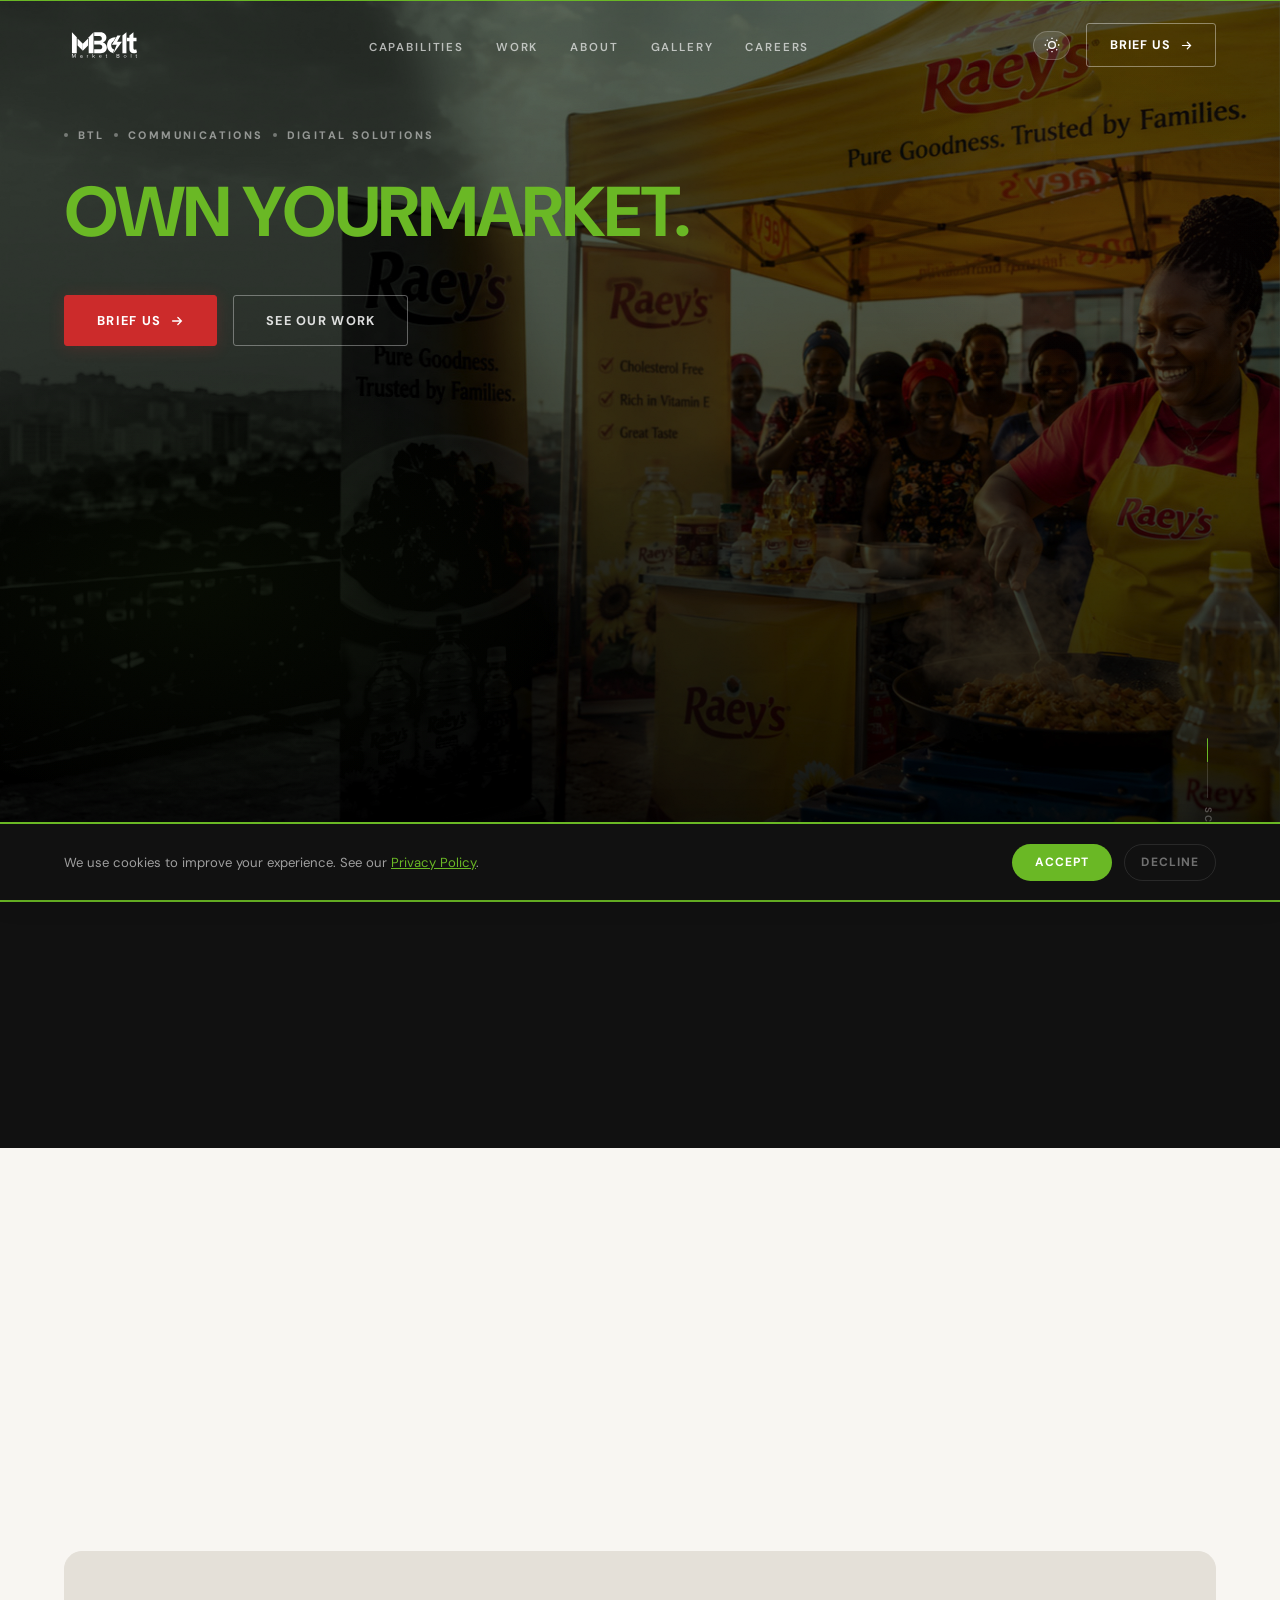
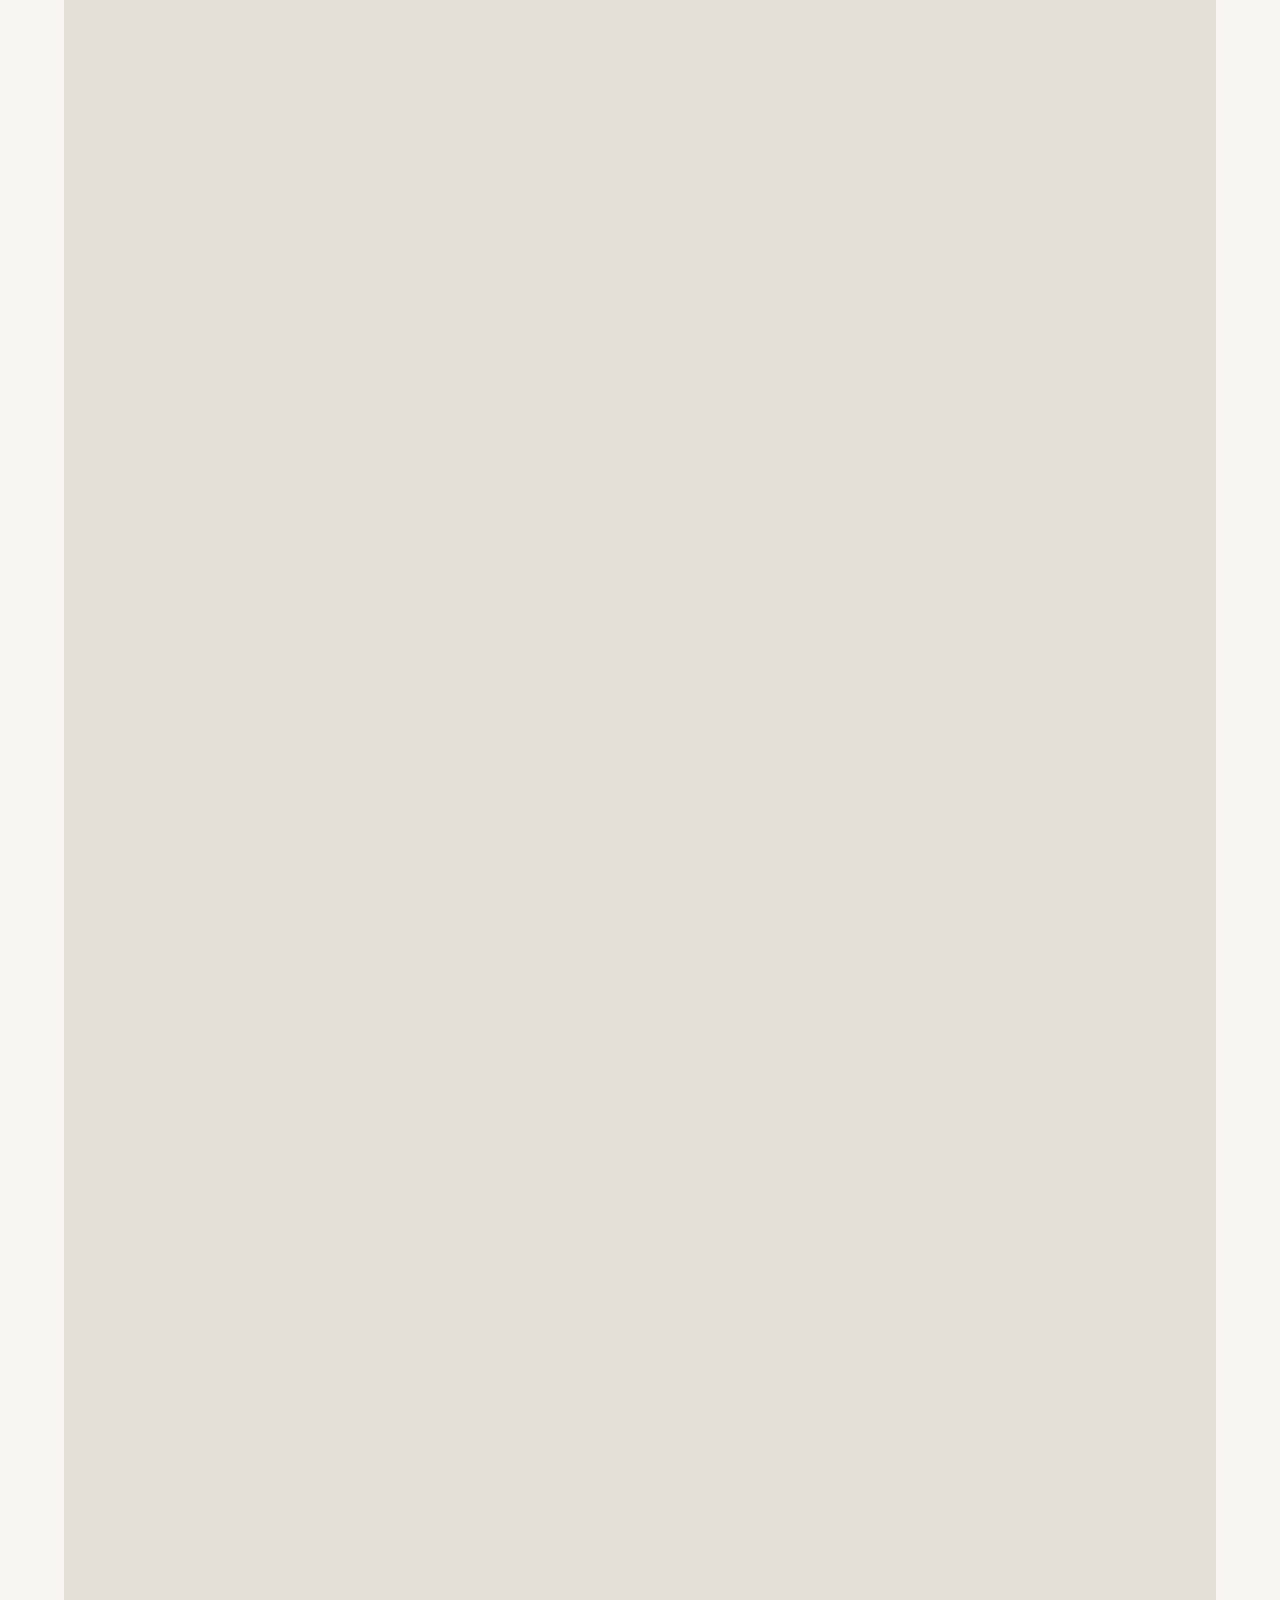
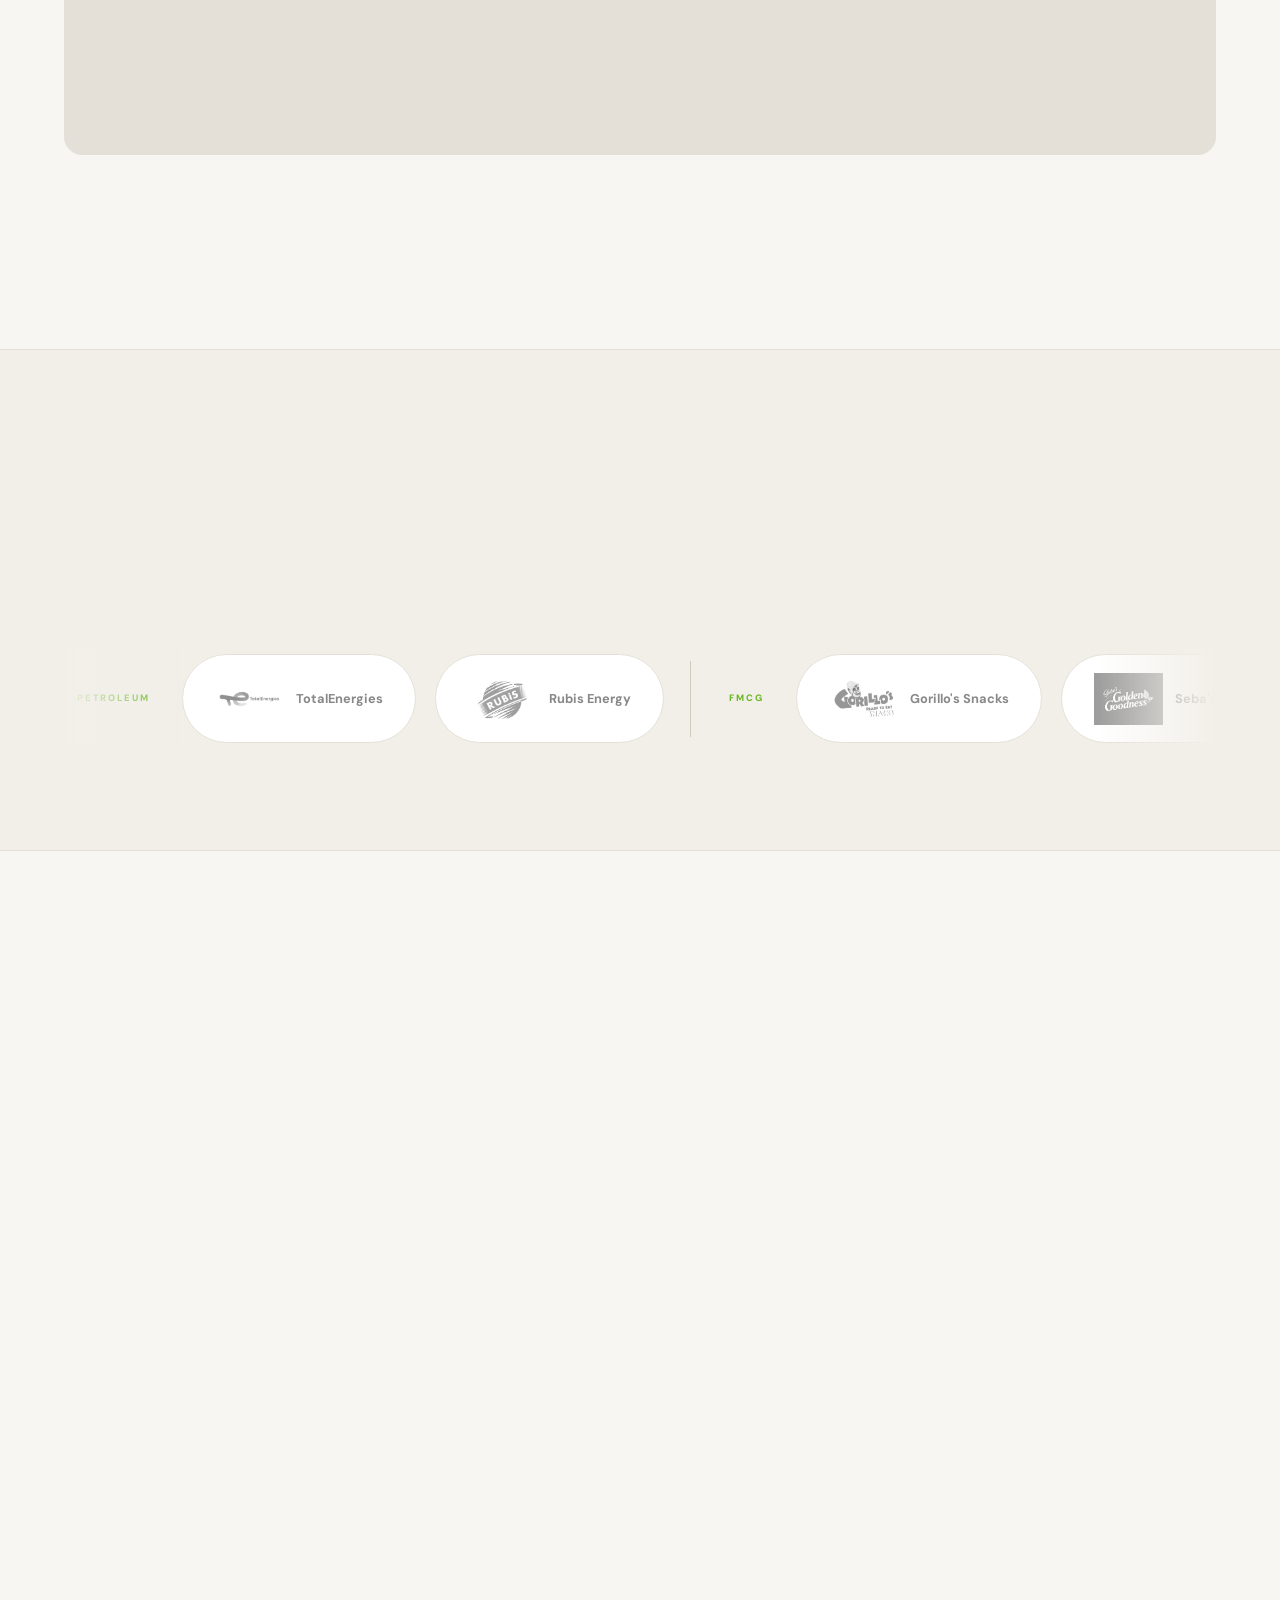
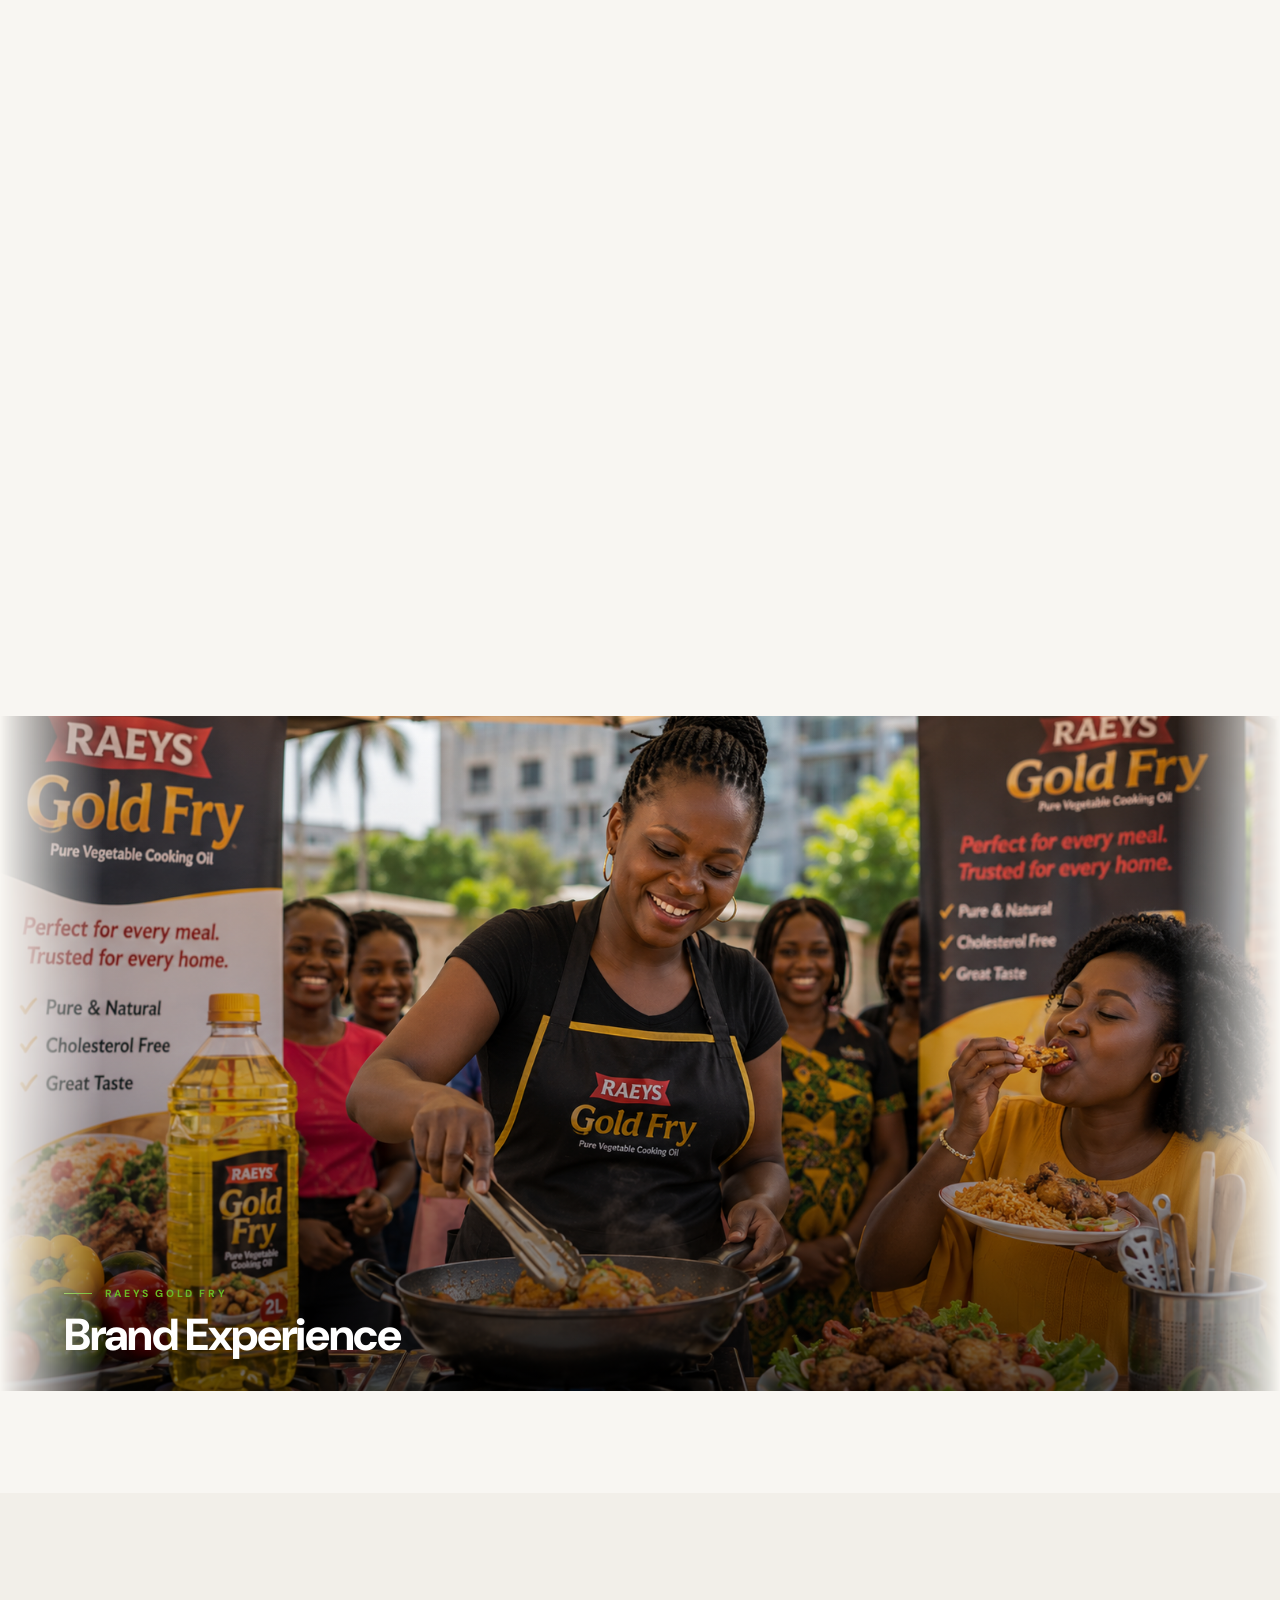
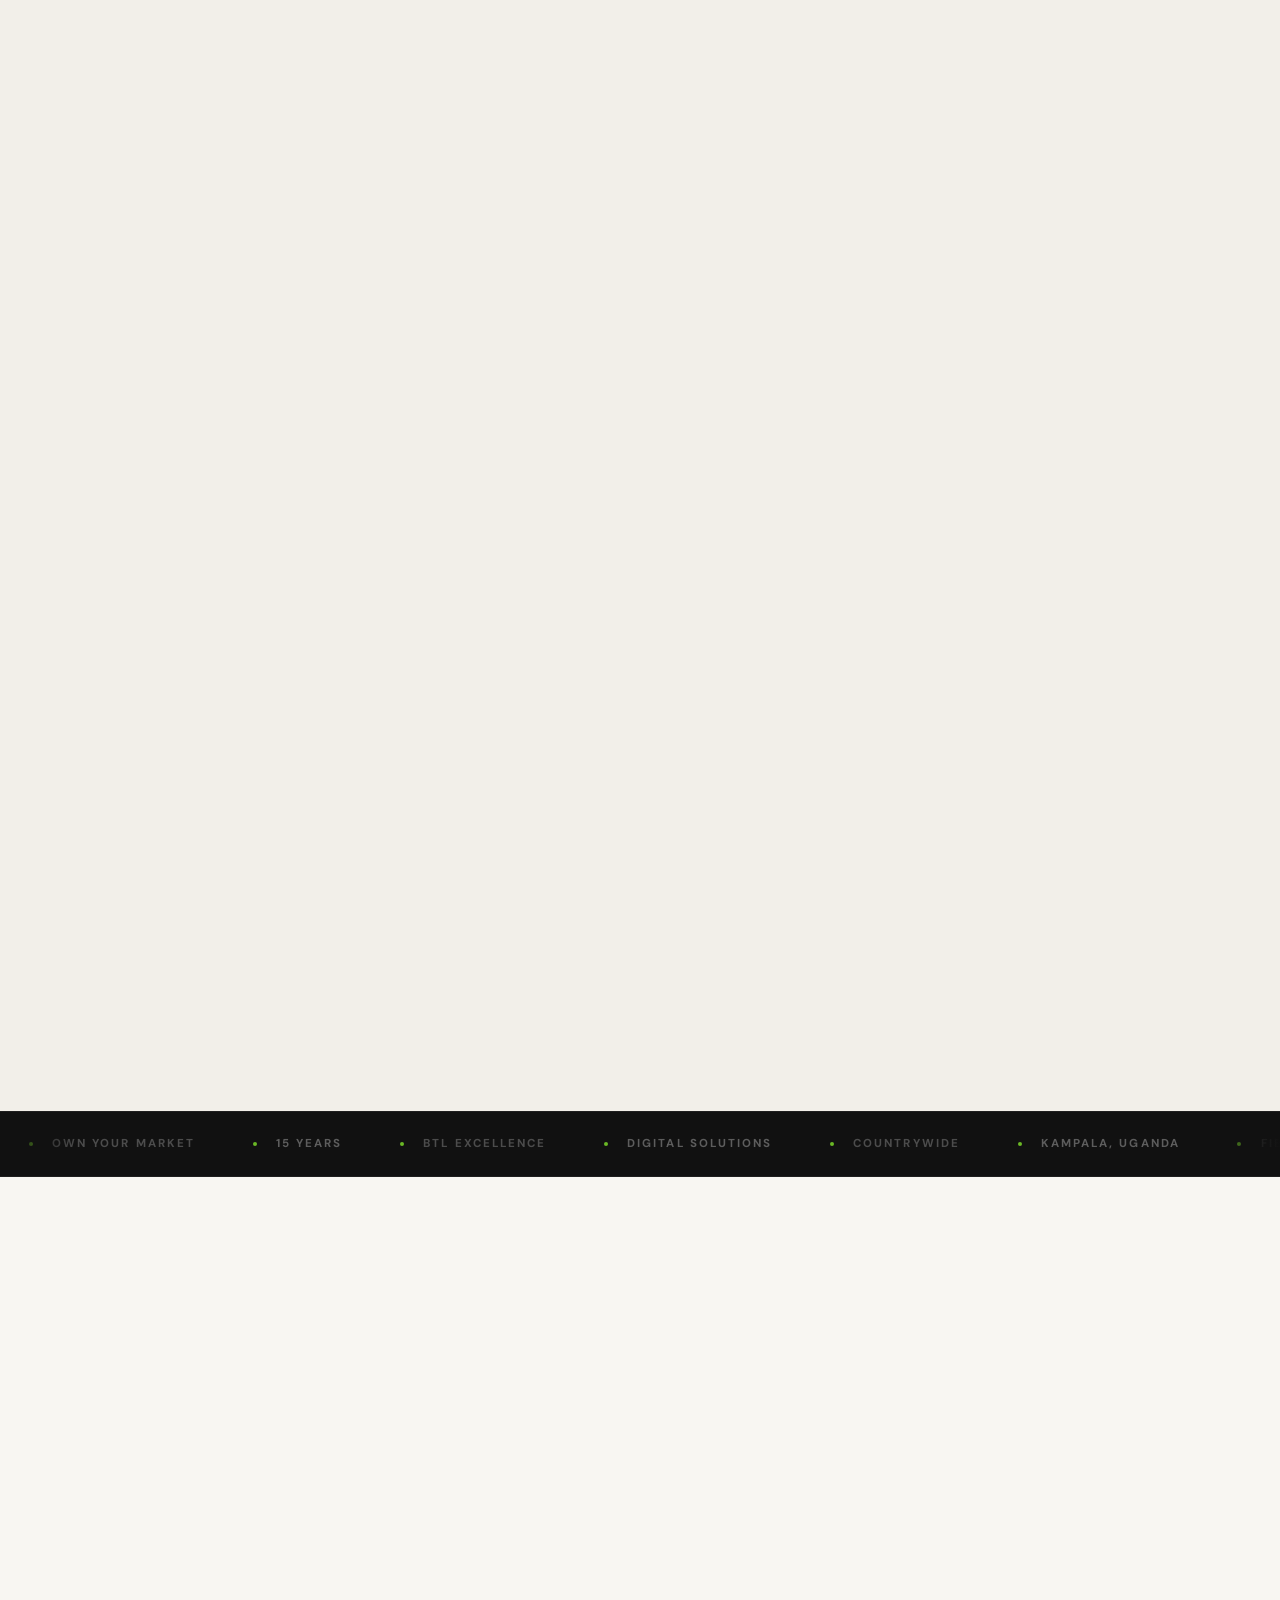
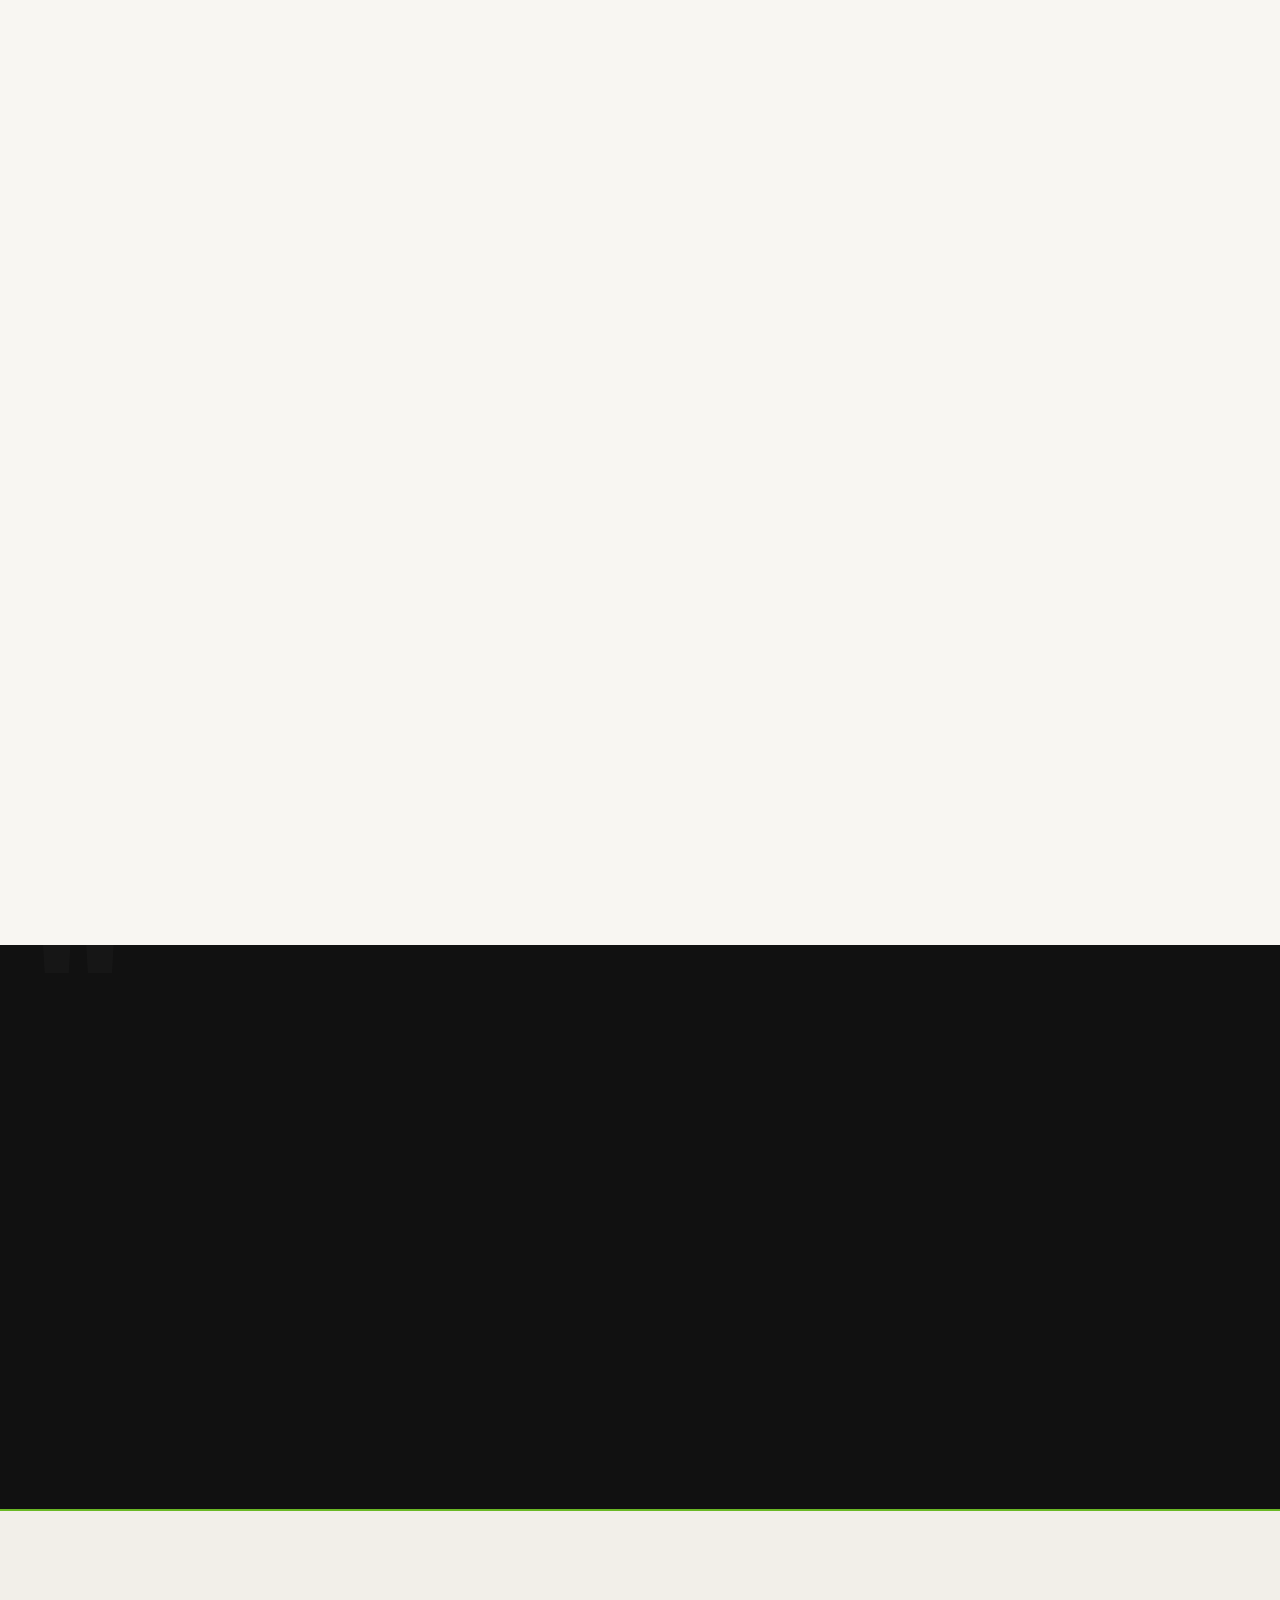
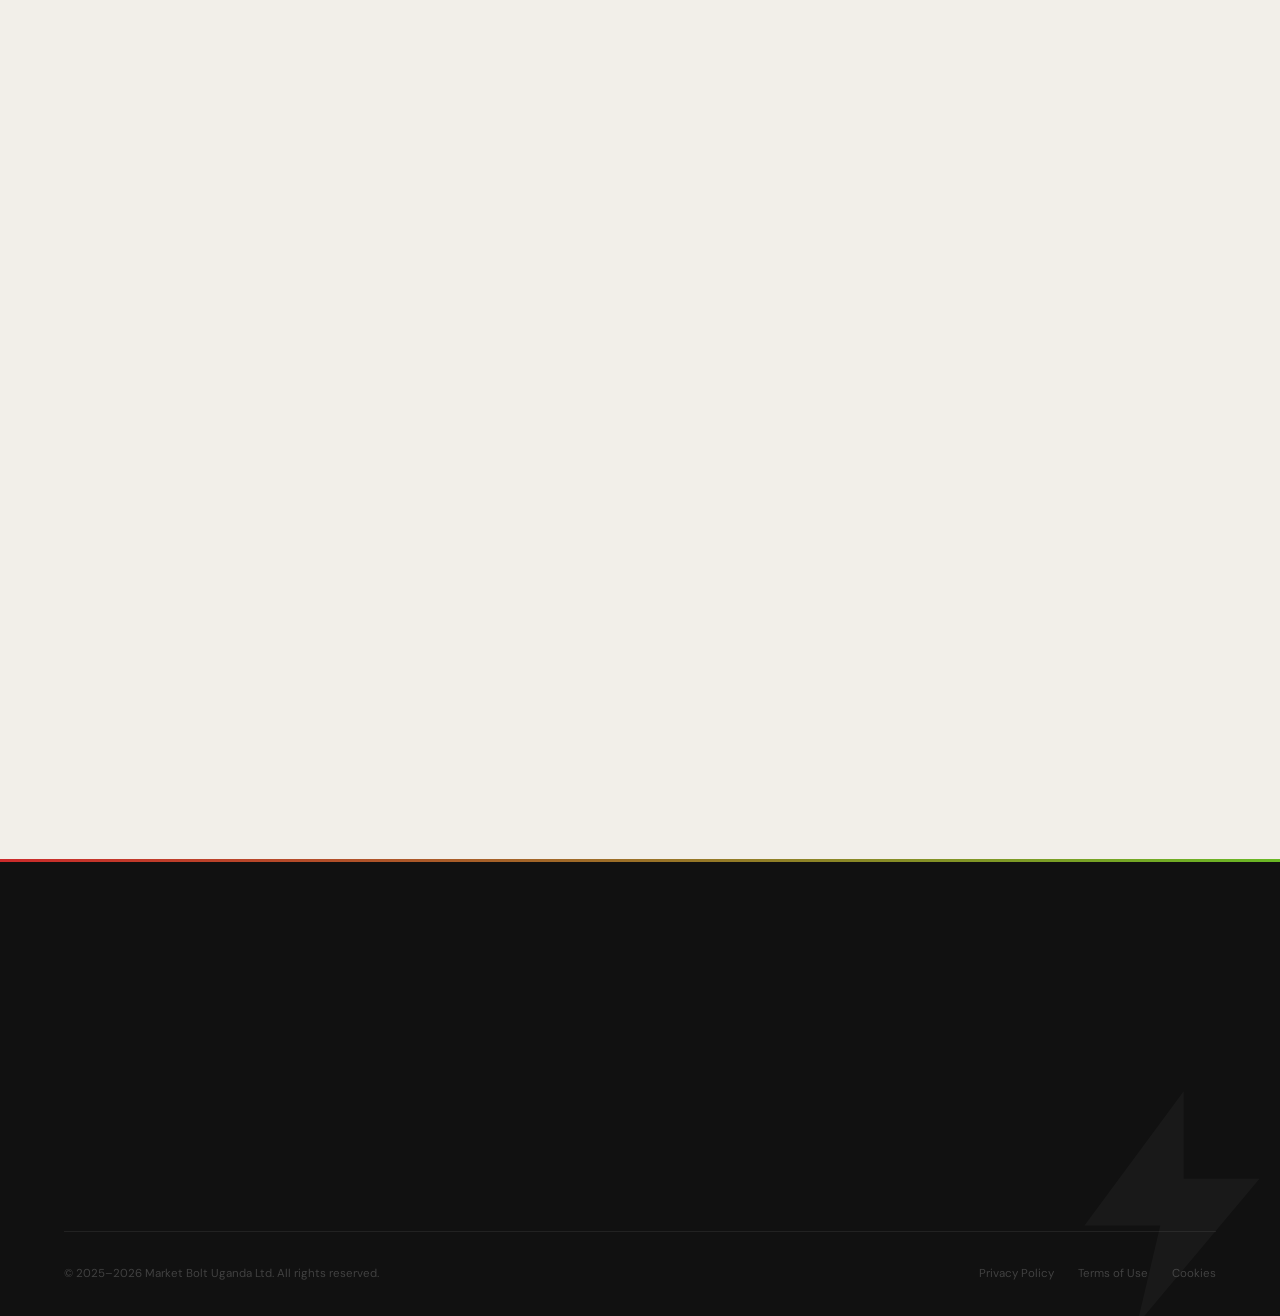
==== commit 010f75ec: "Add files via upload" ====
--- a/index.html
+++ b/index.html
@@ -151,7 +151,7 @@
     <div class="hero-eyebrow" role="doc-subtitle">
       <span class="dot"></span>BTL<span class="dot"></span>Communications<span class="dot"></span>Digital Solutions
     </div>
-    <p class="hero-tagline">Own your market.</p>
+    <p class="hero-tagline"><span class="tl-1">Own Your</span><span class="tl-2">Market.</span></p>
     <div class="hero-ctas">
       <a href="#contact" class="btn btn-primary"><span>Brief us</span><svg viewBox="0 0 16 16" aria-hidden="true"><path d="M3 8h10M9 4l4 4-4 4" stroke="currentColor" stroke-width="1.5" stroke-linecap="round" fill="none"/></svg></a>
       <a href="#work" class="btn btn-outline"><span>See our work</span></a>
--- a/css/style.css
+++ b/css/style.css
@@ -114,15 +114,10 @@
 
 
 /* ── HTML MODAL LOCK ──────────────────────────────────────── */
-html.modal-open,
-body.modal-open {
-  overflow: hidden;
+/* Modal lock — html only, never body position */
+html.modal-open {
+  overflow: hidden !important;
   overscroll-behavior: none;
-}
-/* Body position fix — preserves scroll position on iOS */
-body.modal-open {
-  position: fixed;
-  width: 100%;
 }
 
 /* ── PAGE TRANSITIONS ──────────────────────────────────────── */
@@ -414,7 +409,16 @@
 .h-section {
   font-family: var(--font-display); font-size: clamp(2rem, 3.5vw, 3.2rem);
   font-weight: 800; line-height: 1.08; letter-spacing: -.03em; color: var(--ink); max-width: 680px;
-}
+  clip-path: inset(0 100% 0 0);
+  transition: clip-path .8s cubic-bezier(0.16,1,0.3,1);
+}
+.h-section.wipe-revealed { clip-path: inset(0 0% 0 0); }
+/* Eyebrow wipe too */
+.eyebrow {
+  clip-path: inset(0 100% 0 0);
+  transition: clip-path .6s cubic-bezier(0.16,1,0.3,1);
+}
+.eyebrow.wipe-revealed { clip-path: inset(0 0% 0 0); }
 .h-section em { font-style: normal; color: var(--ink-4); font-weight: 300; }
 .h-section.light { color: #fff; }
 .h-section.light em { color: rgba(255,255,255,.4); }
@@ -573,16 +577,16 @@
 /* Per-image background positions — phone only */
 @media (max-width: 600px) {
   .hero-bg-layer:nth-child(1) {
-    /* hero-1.jpg — Safari Telco stage, shift left to show crowd activity */
+    /* hero-1.jpg — Safari Telco, slight left to show crowd */
     background-position: 38% center;
   }
   .hero-bg-layer:nth-child(2) {
-    /* hero-2.jpg (m-pesa) — shift right+up to show woman with phone & customer */
-    background-position: 65% 25%;
+    /* hero-2.jpg (Raeys cooking) — shift right to show cook + crowd */
+    background-position: 78% center;
   }
   .hero-bg-layer:nth-child(3) {
-    /* hero-3.jpg (Gulf boda boda) — strong left, both men and bike in frame */
-    background-position: 20% center;
+    /* hero-3.jpg (Gulf boda boda) — hard left+down, tent+men+bikes in frame */
+    background-position: 8% 65%;
   }
 }
 
@@ -710,17 +714,27 @@
 body.reduce-motion .hero-headline .size-xl { animation: none !important; color: var(--red); }
 
 
-/* ── HERO TAGLINE ──────────────────────────────────────────── */
+/* ── HERO TAGLINE — OWN YOUR MARKET. commands the screen ───── */
 .hero-tagline {
   font-family: var(--font-display);
-  font-size: clamp(.9rem, 1.6vw, 1.2rem);
-  font-weight: 700;
+  font-size: clamp(2rem, 5.5vw, 5rem);
+  font-weight: 800;
   color: var(--volt);
-  letter-spacing: .12em;
+  letter-spacing: -.02em;
   text-transform: uppercase;
-  margin-top: .6rem;
+  line-height: 1.05;
+  margin-top: 1.2rem;
   opacity: 0;
-  animation: taglineIn .6s var(--ease-out) 3.2s forwards;
+  animation: taglineIn .8s var(--ease-out) .4s forwards;
+}
+/* Phone: OWN YOUR MARKET fills the screen */
+@media (max-width: 600px) {
+  .hero-tagline {
+    font-size: clamp(2.2rem, 10vw, 3.2rem);
+    margin-top: 1.4rem;
+    margin-bottom: 2rem;
+    letter-spacing: -.01em;
+  }
 }
 @keyframes taglineIn { from { opacity: 0; transform: translateY(8px); } to { opacity: 1; transform: translateY(0); } }
 @media (prefers-reduced-motion: reduce) { .hero-tagline { animation: none; opacity: 1; transform: none; } }
@@ -743,6 +757,15 @@
   display: flex; align-items: baseline; justify-content: center; gap: .1rem;
   transition: color .8s var(--ease-out), transform .35s var(--ease-out);
   font-variant-numeric: tabular-nums;
+}
+@keyframes proofLand {
+  0%   { transform: scale(1); }
+  35%  { transform: scale(1.07); }
+  65%  { transform: scale(0.97); }
+  100% { transform: scale(1); }
+}
+.proof-number.pulse-land {
+  animation: proofLand .6s cubic-bezier(0.34,1.56,0.64,1) forwards;
 }
 .proof-number.counting { color: var(--volt); }
 .proof-number.done { color: #fff; }
@@ -992,8 +1015,15 @@
   transition: box-shadow var(--t-mid), transform var(--t-mid); cursor: pointer;
 }
 .work-card:hover { box-shadow: var(--shadow-lg); transform: translateY(-4px); }
-.work-card img { width: 100%; height: 100%; object-fit: cover; transition: transform .6s var(--ease), filter .4s; }
-.work-card:hover img { transform: scale(1.04); filter: brightness(.8); }
+.work-card img {
+  width: 100%; height: 100%; object-fit: cover;
+  transition: transform .7s cubic-bezier(0.25,0.46,0.45,0.94), filter .4s ease;
+}
+/* Image lifts upward within fixed frame — physical, weighted */
+.work-card:hover img {
+  transform: scale(1.04) translateY(-8px);
+  filter: brightness(.75);
+}
 .work-card-over {
   position: absolute; inset: 0;
   background: linear-gradient(to top, rgba(0,0,0,.85) 0%, rgba(0,0,0,.1) 60%);
@@ -1243,7 +1273,7 @@
 .testi-quote { font-family: var(--font-display); font-size: clamp(1.2rem, 2.2vw, 1.75rem); font-weight: 400; line-height: 1.55; color: #fff; letter-spacing: -.01em; }
 .testi-quote em { font-style: normal; color: var(--volt); }
 .testi-author { display: flex; align-items: center; gap: 1rem; margin-top: 2rem; }
-.testi-avatar { width: 46px; height: 46px; border-radius: 50%; background: var(--gradient); display: flex; align-items: center; justify-content: center; font-family: var(--font-display); font-size: .82rem; font-weight: 800; color: #fff; flex-shrink: 0; }
+.testi-avatar { width: 46px; height: 46px; border-radius: 50%; background: var(--volt); display: flex; align-items: center; justify-content: center; font-family: var(--font-display); font-size: .82rem; font-weight: 800; color: #fff; flex-shrink: 0; }
 .testi-name  { font-family: var(--font-display); font-size: .9rem; font-weight: 700; color: #fff; }
 .testi-title { font-size: .75rem; color: rgba(255,255,255,.4); margin-top: .1rem; }
 .testi-stats { display: flex; flex-direction: column; gap: 1.2rem; }
@@ -1292,7 +1322,32 @@
 .form-row { display: grid; grid-template-columns: 1fr 1fr; gap: 1rem; margin-bottom: 1rem; }
 .field { display: flex; flex-direction: column; gap: .35rem; margin-bottom: 1rem; }
 .field:last-of-type { margin-bottom: 0; }
-.field label { font-size: .65rem; font-weight: 700; letter-spacing: .12em; text-transform: uppercase; color: var(--ink-4); }
+/* Float label — lives inside field, rises on focus/filled */
+.field {
+  position: relative;
+}
+.field label {
+  font-size: .65rem; font-weight: 700; letter-spacing: .12em;
+  text-transform: uppercase; color: var(--ink-4);
+  position: absolute; left: 1rem; top: 1rem;
+  transition: top .18s ease, font-size .18s ease, color .18s ease, opacity .18s ease;
+  pointer-events: none; z-index: 1;
+}
+.field input, .field textarea, .field select {
+  padding-top: 1.6rem !important;
+  padding-bottom: .5rem !important;
+}
+/* Label floated state — when filled or focused */
+.field.is-focused label,
+.field.is-filled label {
+  top: .35rem;
+  font-size: .55rem;
+  color: var(--volt);
+  letter-spacing: .15em;
+}
+.field select + label, .field label + select {
+  top: .35rem; font-size: .55rem; /* select always shows label above */
+}
 .field input, .field textarea, .field select { font-family: var(--font-body); font-size: .9rem; color: var(--ink); background: var(--bg-surface); border: 1.5px solid var(--border); border-radius: var(--r-md); padding: .75rem 1rem; outline: none; transition: border-color var(--t-fast), box-shadow var(--t-fast), background var(--t-fast); resize: none; -webkit-appearance: none; appearance: none; }
 .field input:focus, .field textarea:focus, .field select:focus { border-color: var(--volt); box-shadow: 0 0 0 3px rgba(106,184,37,.1); background: var(--bg-white); }
 .field input::placeholder, .field textarea::placeholder { color: var(--ink-4); }
@@ -1688,6 +1743,19 @@
 /* Service num counter jiggle on hover */
 /* numJiggle removed — service num just translates */
 
+
+/* ── FOOTER TAGLINE — character stagger ────────────────────── */
+.footer-tagline-main .ft-char {
+  display: inline-block;
+  opacity: 0;
+  transform: translateY(6px);
+  transition: opacity .4s ease, transform .4s ease;
+}
+.footer-tagline-main.revealed .ft-char {
+  opacity: 1;
+  transform: translateY(0);
+}
+
 /* ── GALLERY TASTER — homepage ─────────────────────────────── */
 .gallery-section {
   padding: var(--section-pad) 0;
@@ -2001,22 +2069,24 @@
   display: flex;
 }
 
-/* Close button */
+/* Close button — bottom right, out of nav zone */
 .lightbox-close {
-  position: fixed; top: 5rem; right: 2rem; z-index: 902;
+  position: fixed; bottom: 2.2rem; right: 2.2rem; z-index: 903;
   width: 44px; height: 44px; border-radius: 50%;
   background: rgba(255,255,255,.1); border: 1.5px solid rgba(255,255,255,.2);
   display: flex; align-items: center; justify-content: center;
-  cursor: pointer; transition: background var(--t-fast);
-}
-.lightbox-close:hover { background: rgba(204,43,43,.3); }
+  cursor: pointer; transition: background var(--t-fast), transform var(--t-fast);
+}
+.lightbox-close:hover { background: rgba(204,43,43,.3); transform: scale(1.08); }
 .lightbox-close svg { width: 16px; height: 16px; stroke: #fff; stroke-width: 2; fill: none; }
 
-/* Counter */
+/* Counter — bottom centre, quiet, unobtrusive */
 .lightbox-counter {
-  position: fixed; top: 5rem; left: 50%; transform: translateX(-50%);
-  z-index: 902; font-family: var(--font-display); font-size: .72rem; font-weight: 700;
-  letter-spacing: .15em; color: rgba(255,255,255,.5);
+  position: fixed; bottom: 2.6rem; left: 50%; transform: translateX(-50%);
+  z-index: 903; font-family: var(--font-display); font-size: .68rem; font-weight: 600;
+  letter-spacing: .2em; color: rgba(255,255,255,.35);
+  background: rgba(0,0,0,.3); backdrop-filter: blur(8px);
+  padding: .3rem .9rem; border-radius: 2px;
 }
 
 /* Mobile lightbox */
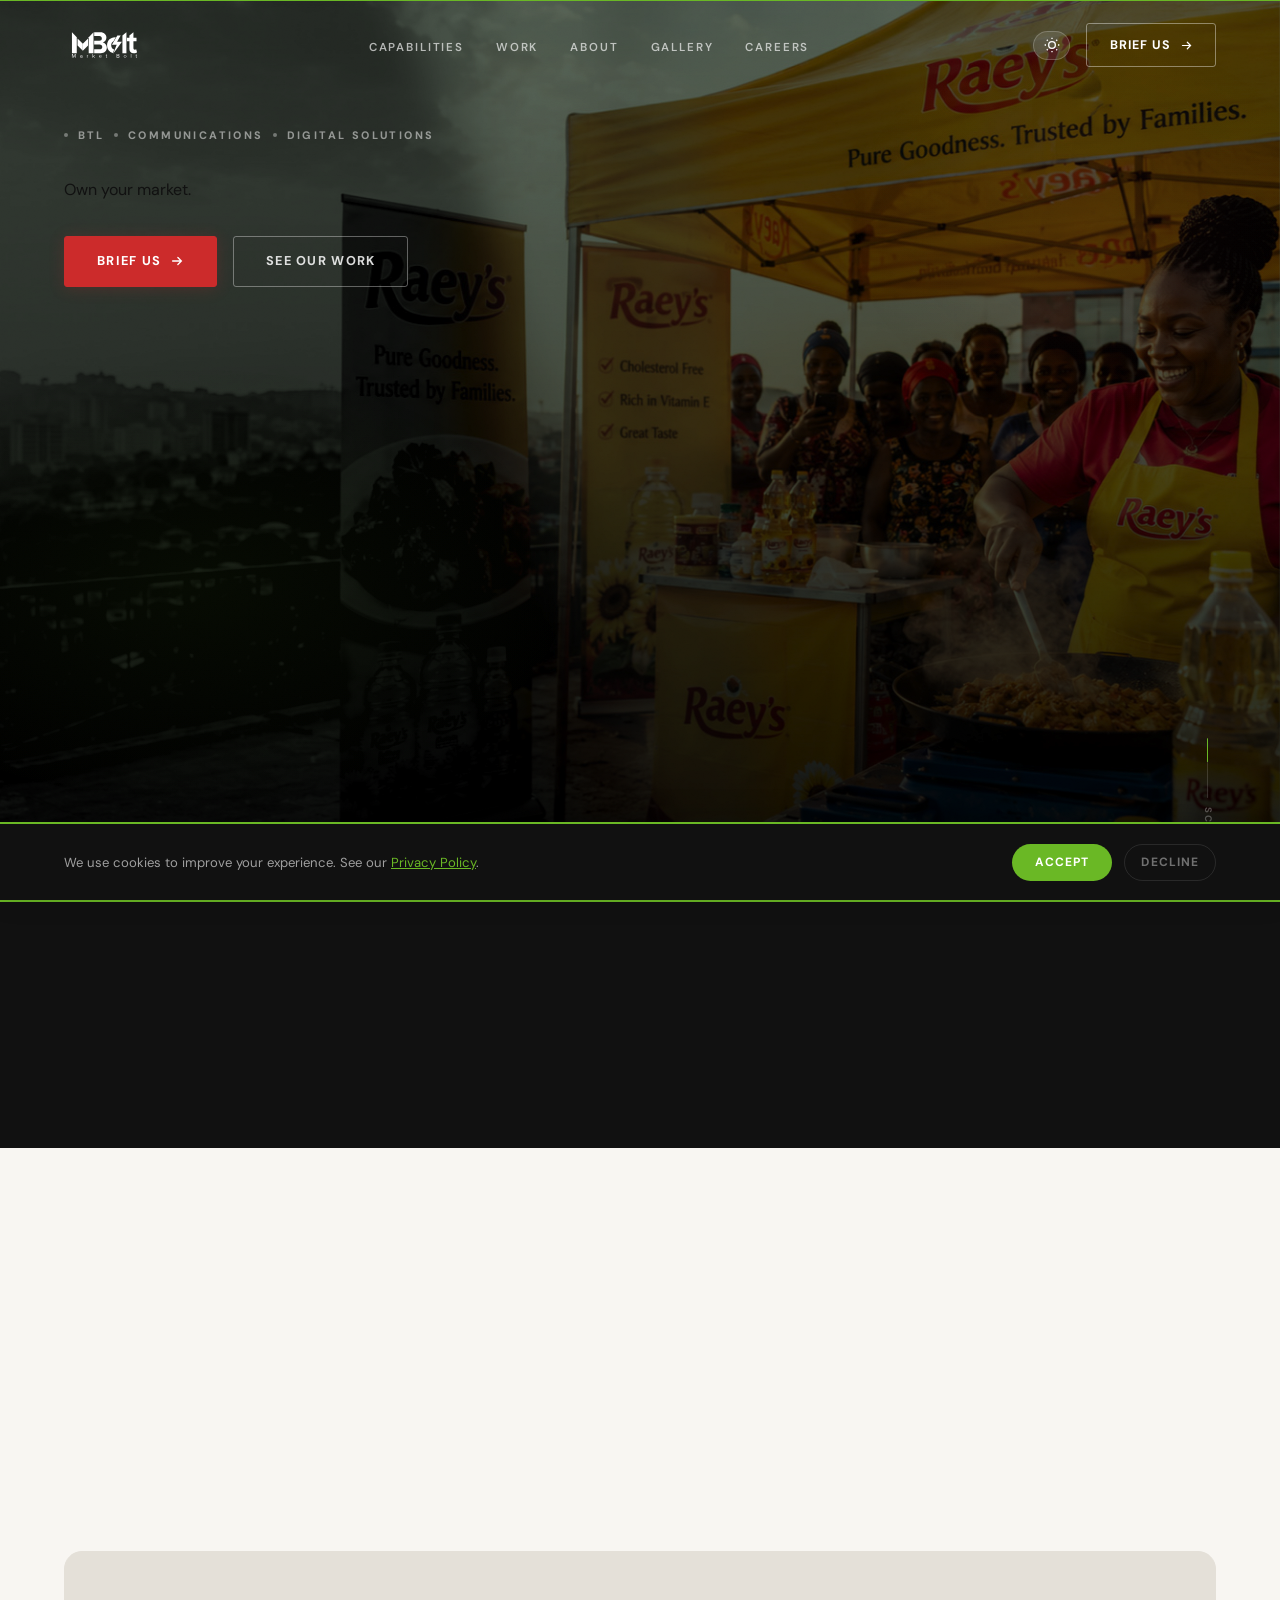
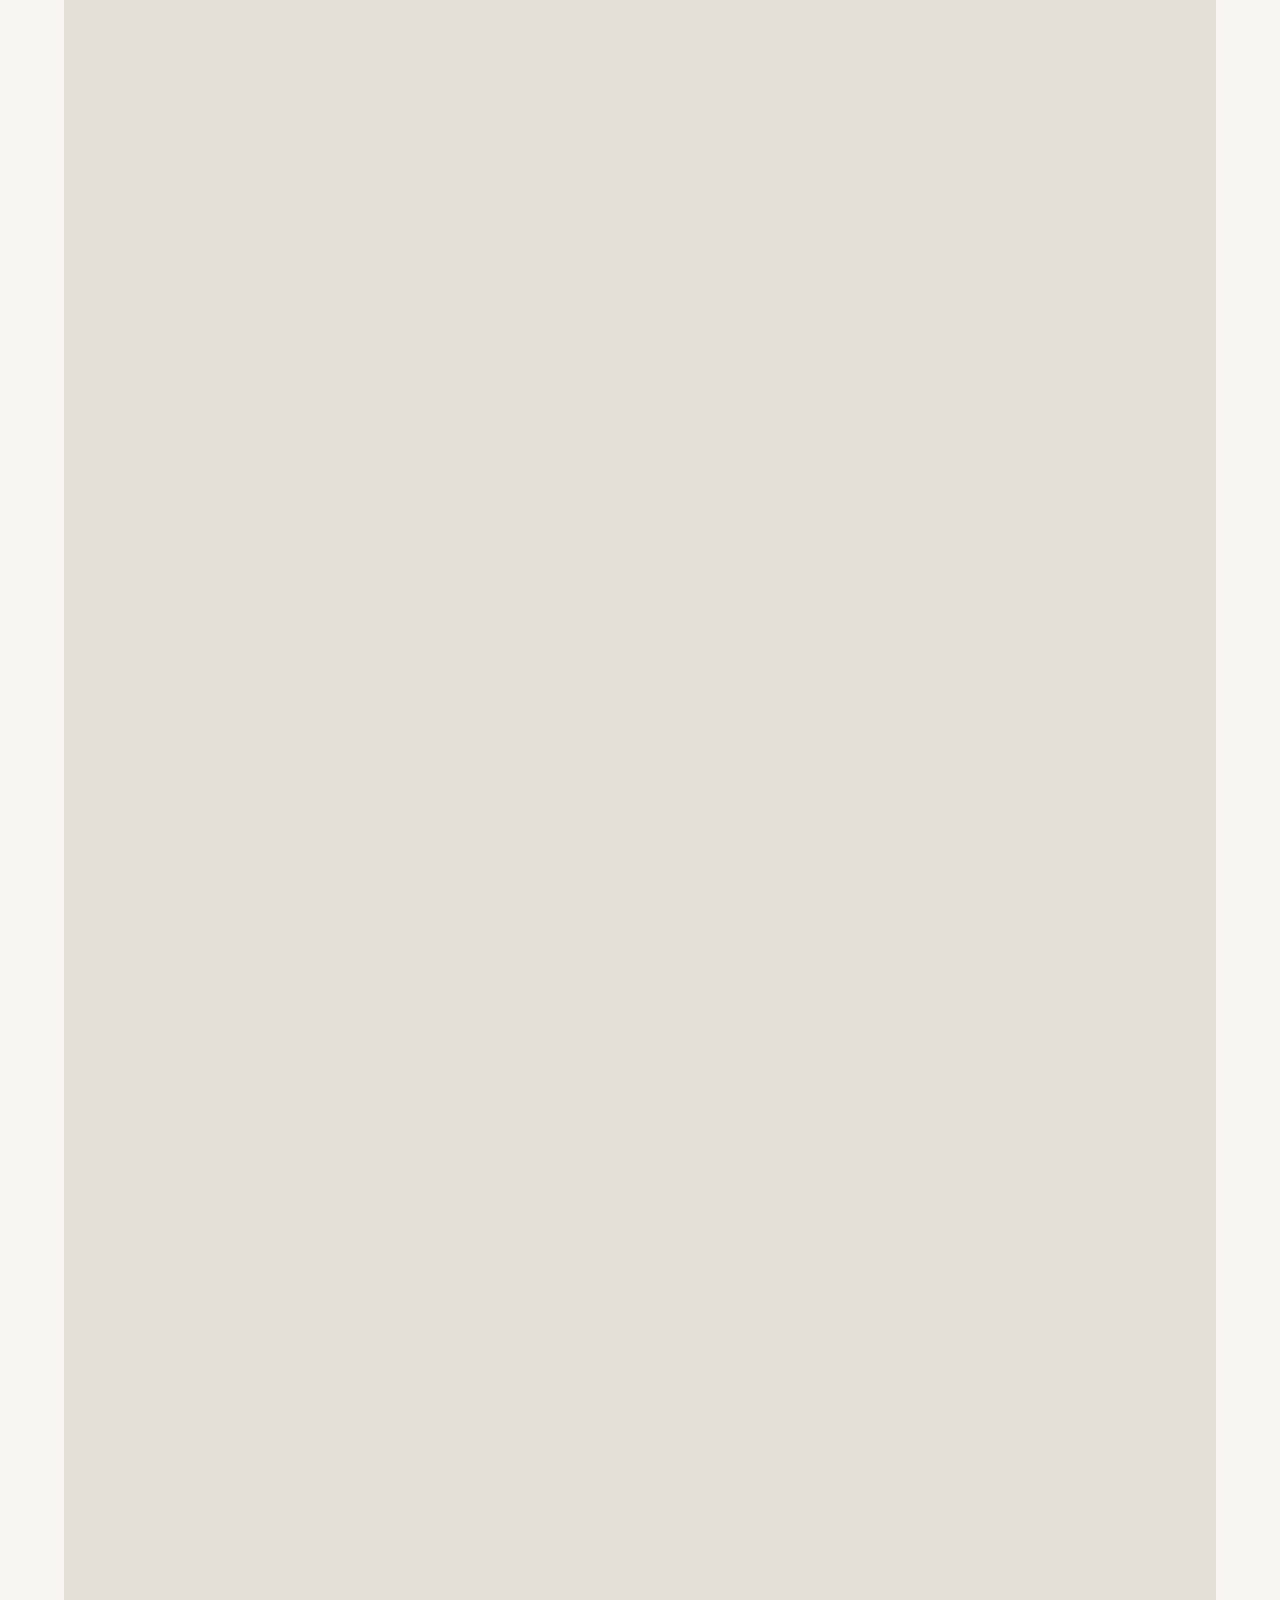
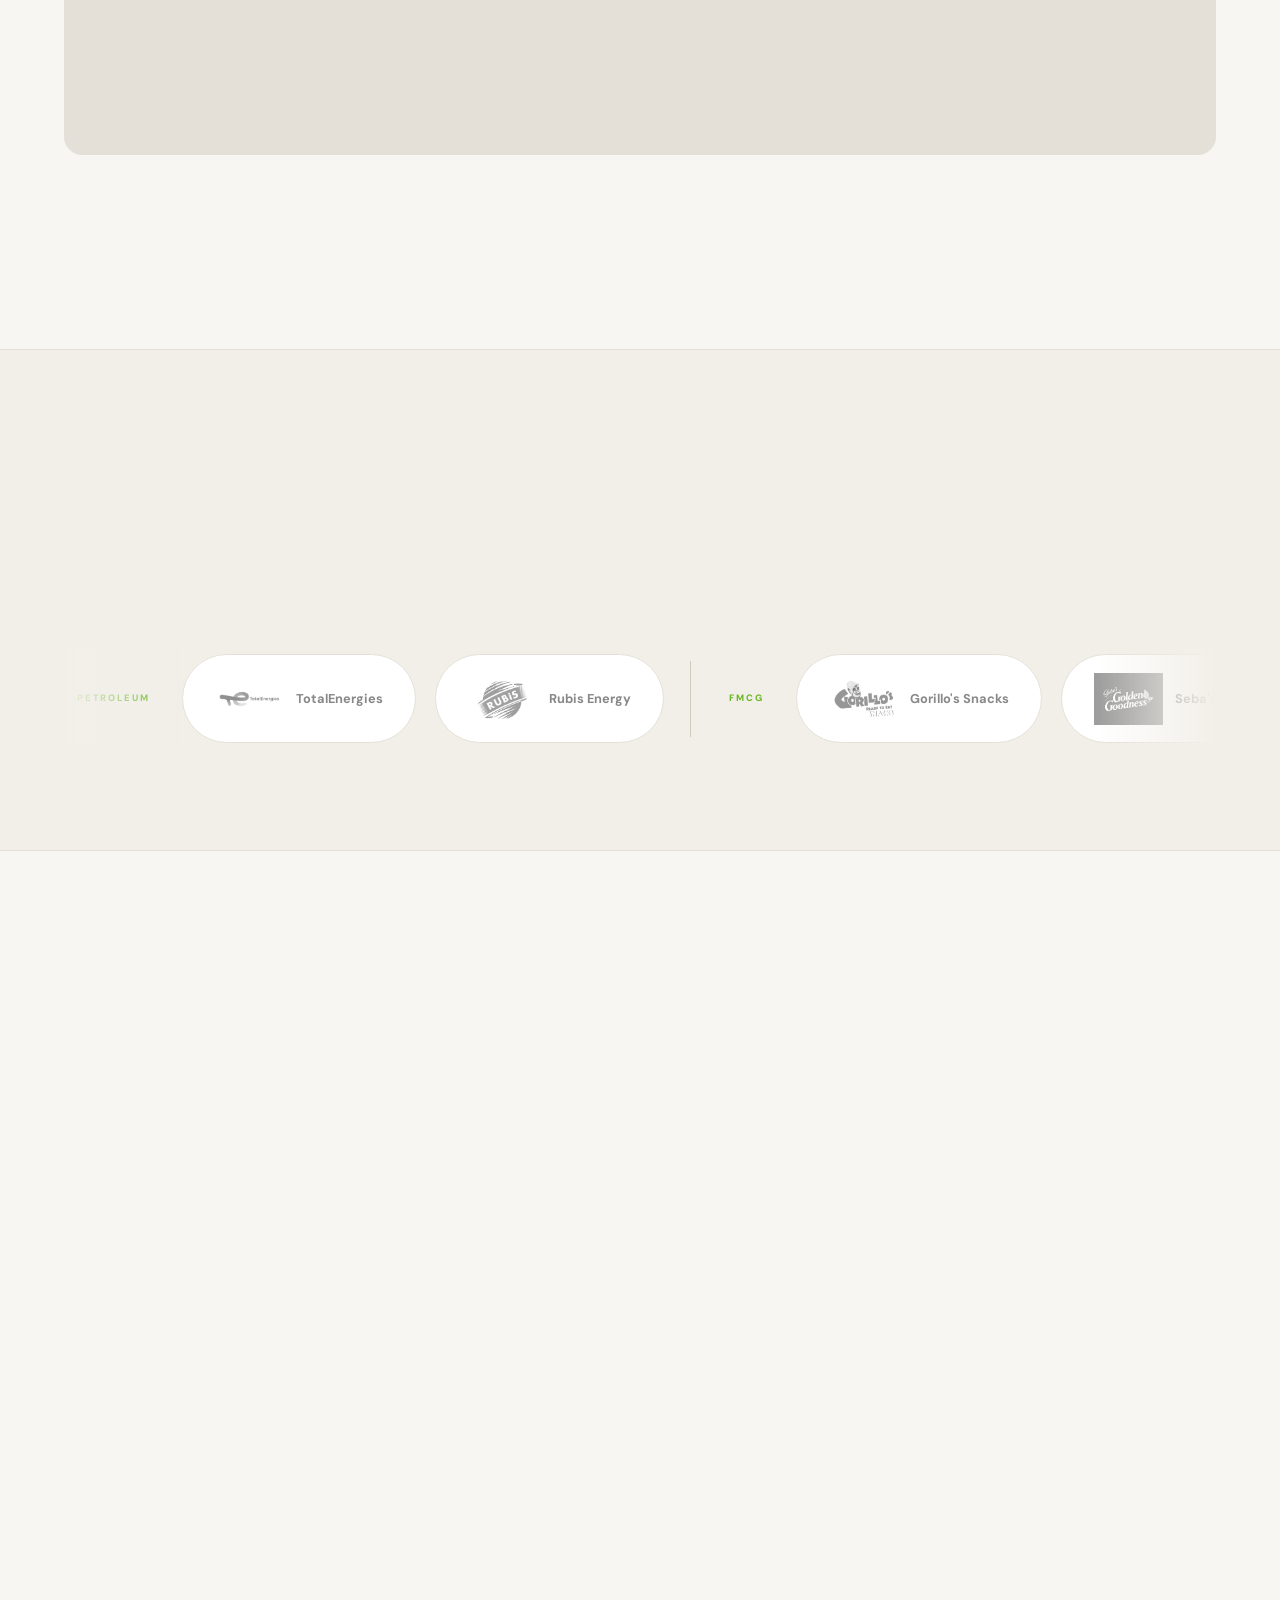
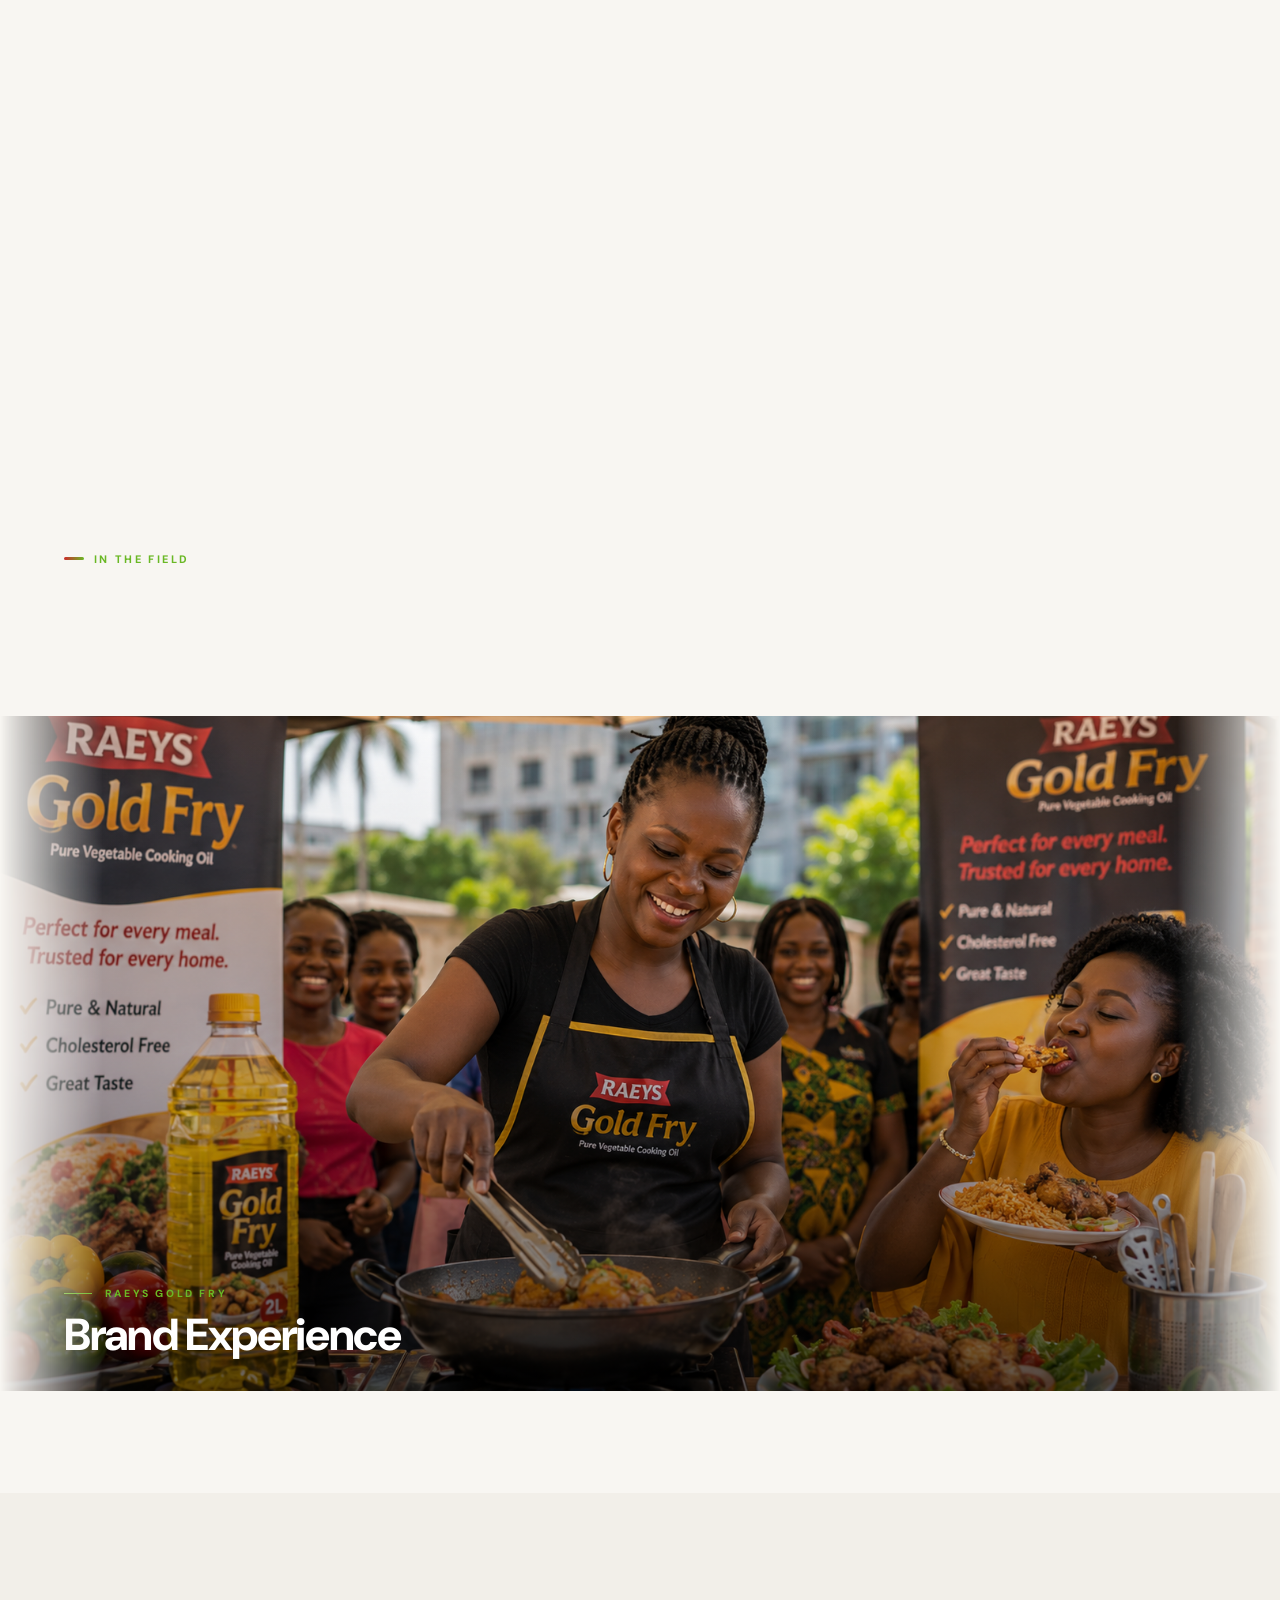
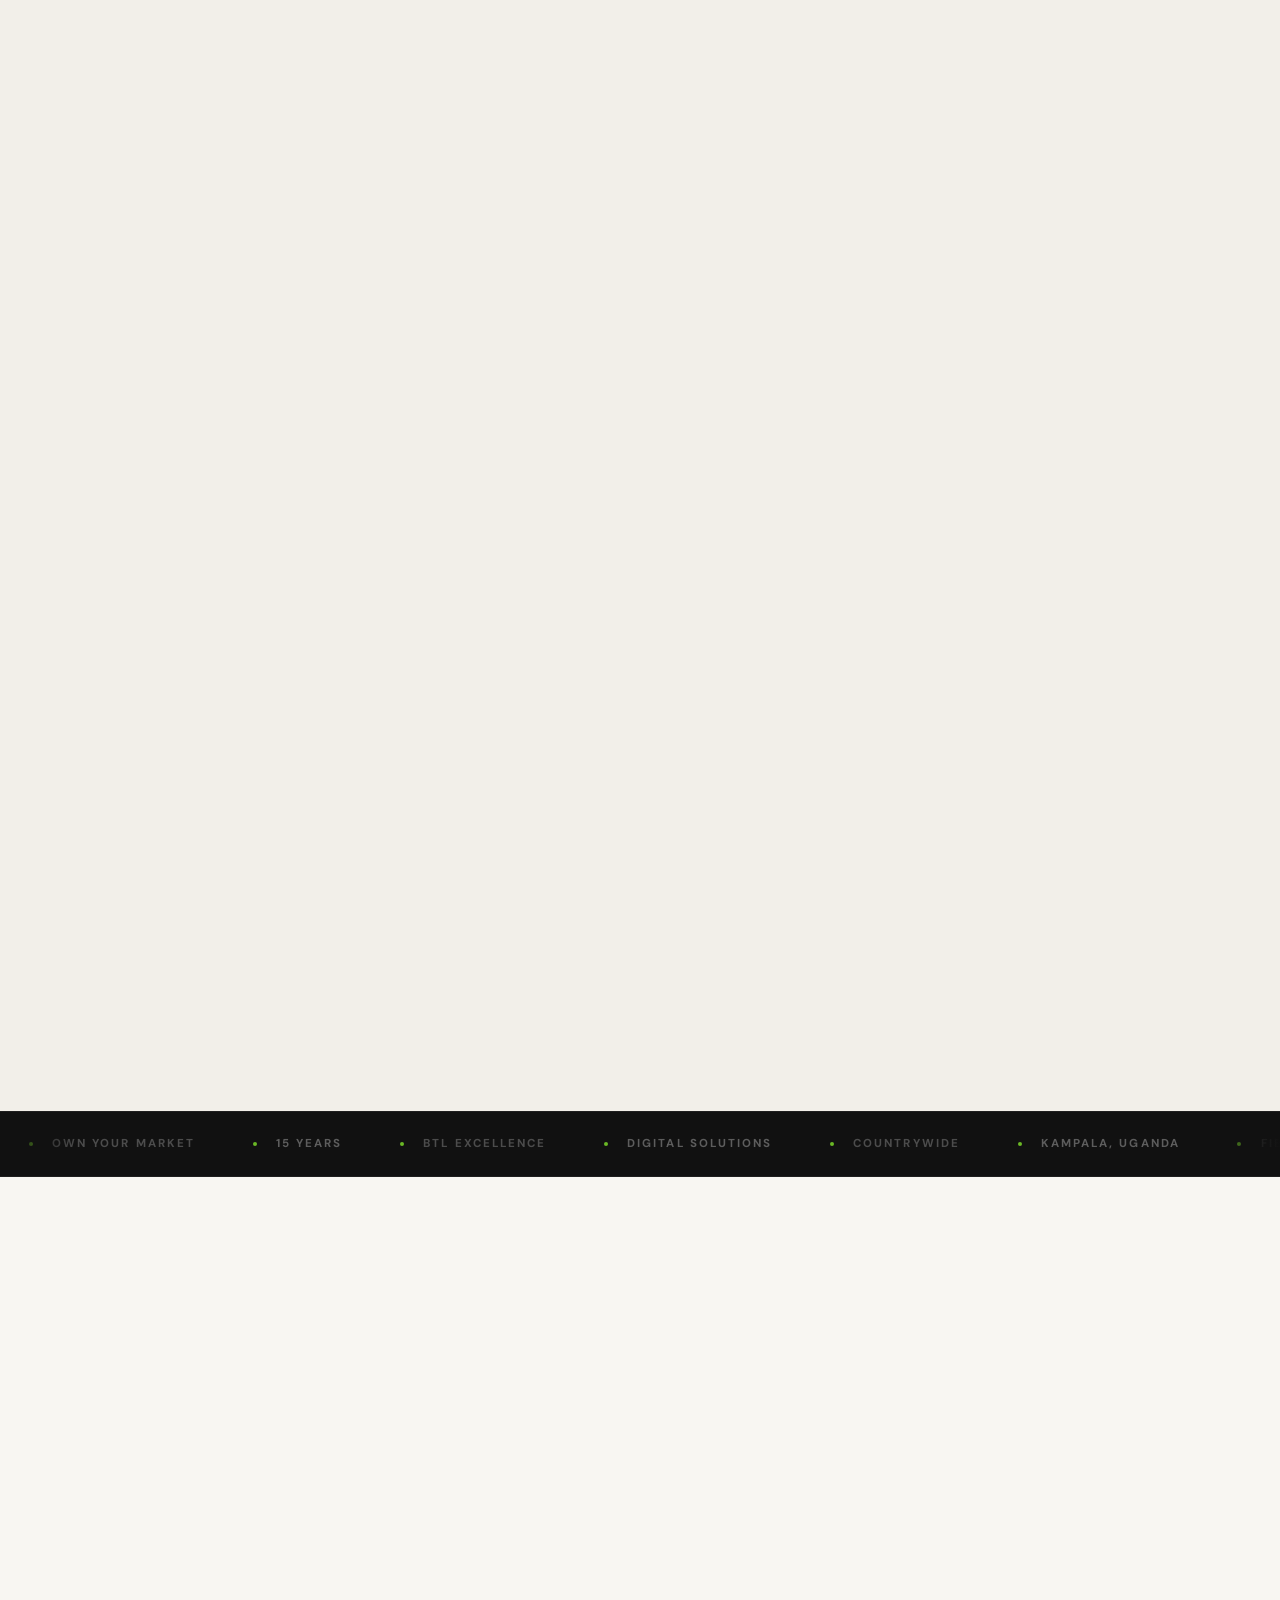
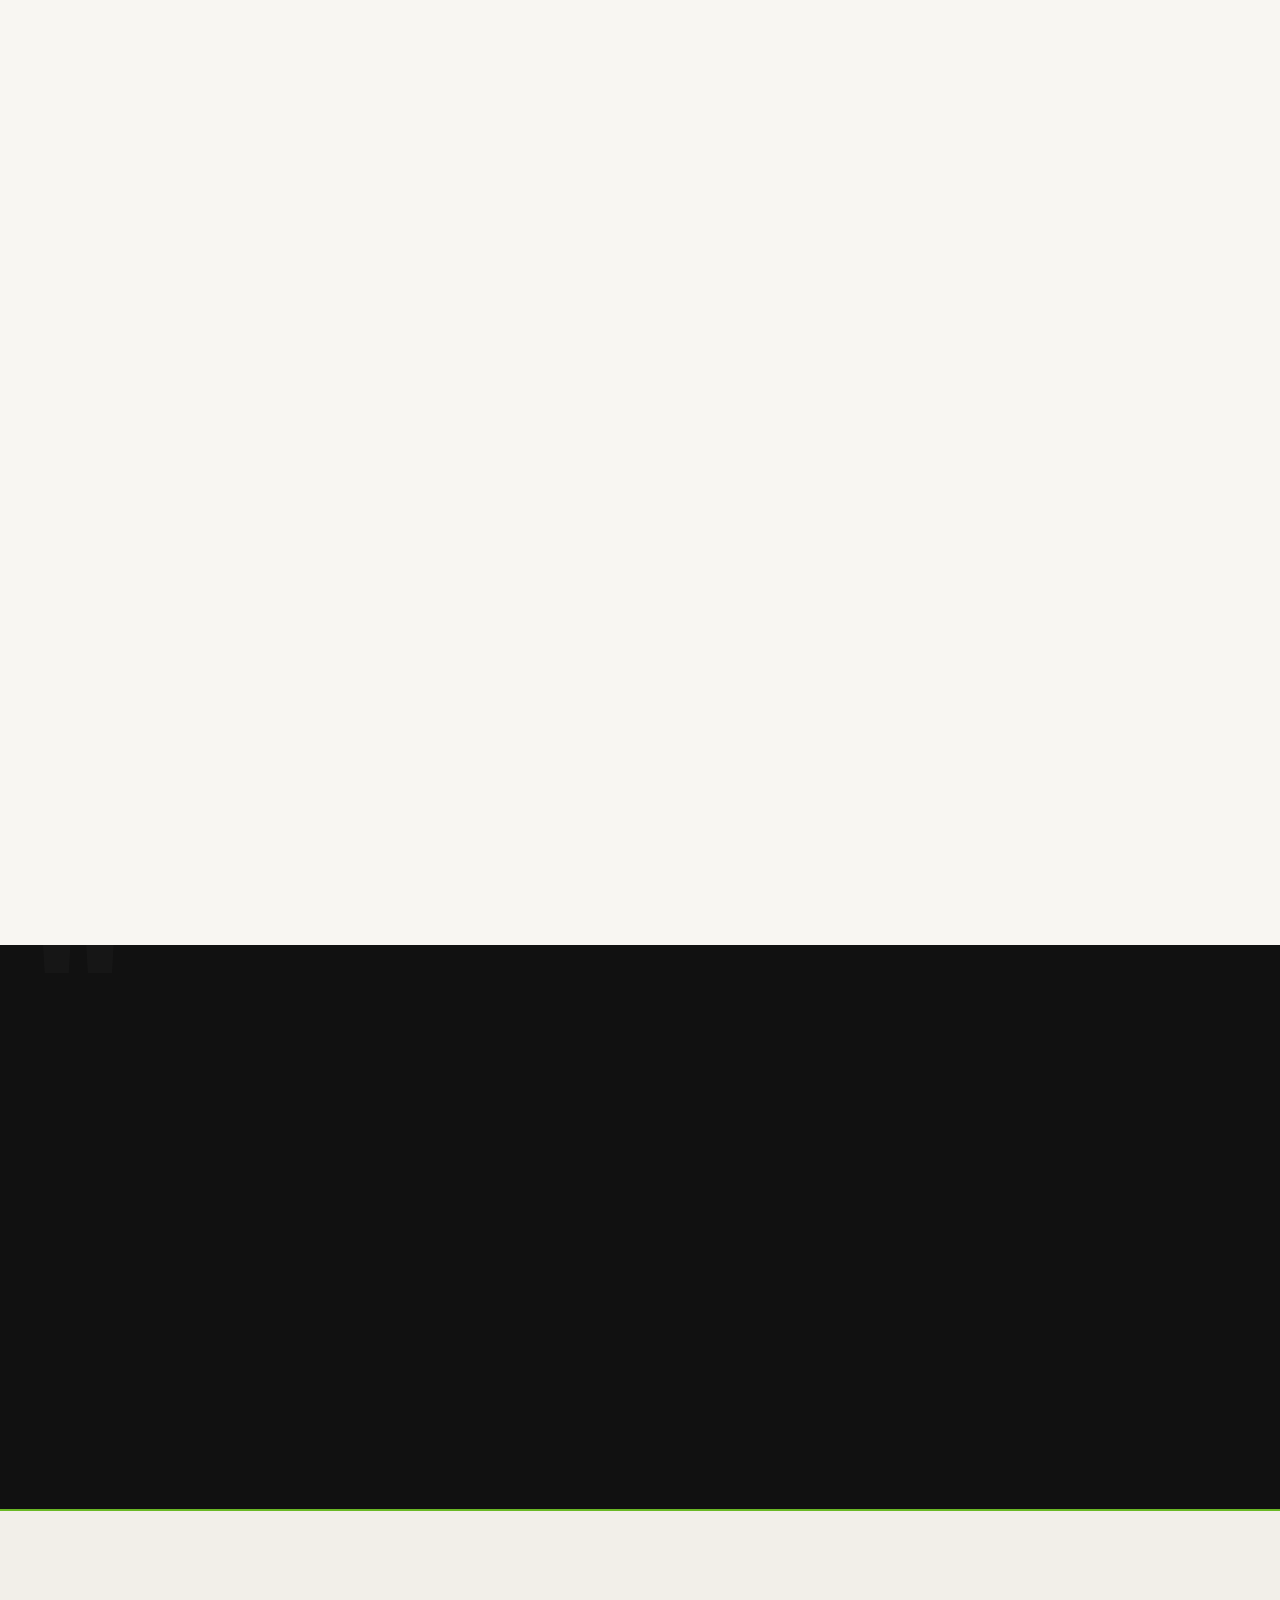
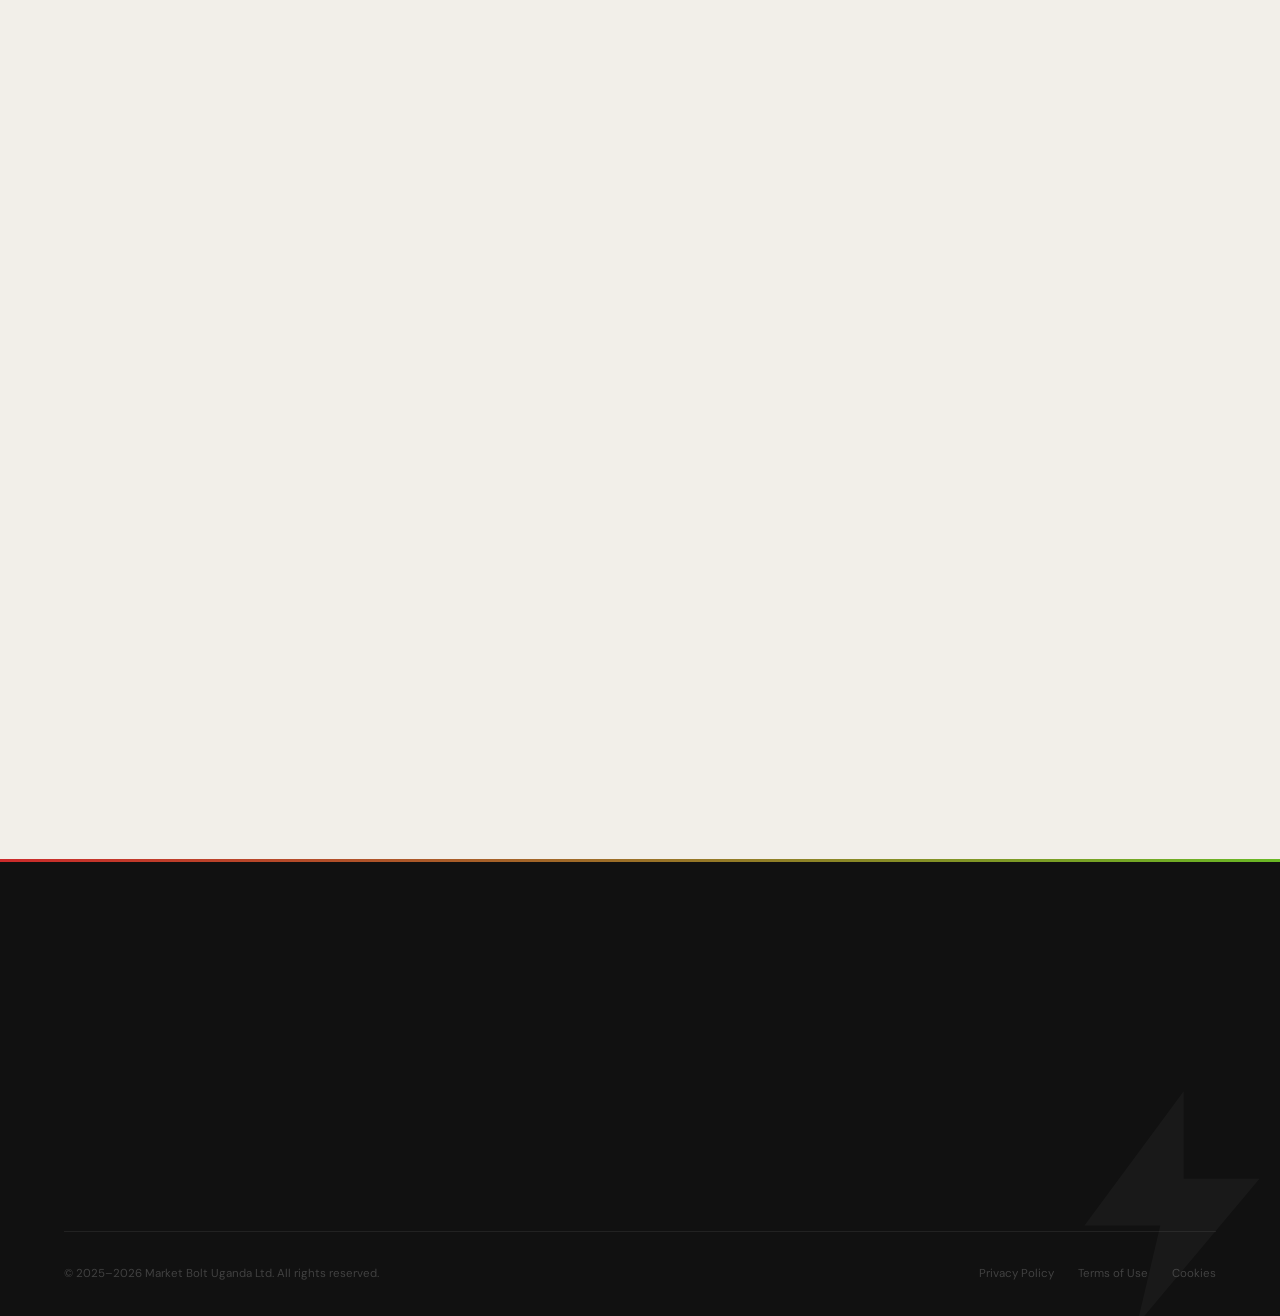
==== commit bec67c59: "Add files via upload" ====
--- a/index.html
+++ b/index.html
@@ -151,7 +151,7 @@
     <div class="hero-eyebrow" role="doc-subtitle">
       <span class="dot"></span>BTL<span class="dot"></span>Communications<span class="dot"></span>Digital Solutions
     </div>
-    <p class="hero-tagline"><span class="tl-1">Own Your</span><span class="tl-2">Market.</span></p>
+    <p class="hero-tagline">Own your market.</p>
     <div class="hero-ctas">
       <a href="#contact" class="btn btn-primary"><span>Brief us</span><svg viewBox="0 0 16 16" aria-hidden="true"><path d="M3 8h10M9 4l4 4-4 4" stroke="currentColor" stroke-width="1.5" stroke-linecap="round" fill="none"/></svg></a>
       <a href="#work" class="btn btn-outline"><span>See our work</span></a>
--- a/css/style.css
+++ b/css/style.css
@@ -413,12 +413,26 @@
   transition: clip-path .8s cubic-bezier(0.16,1,0.3,1);
 }
 .h-section.wipe-revealed { clip-path: inset(0 0% 0 0); }
-/* Eyebrow wipe too */
-.eyebrow {
+/* Eyebrow wipe — only for section eyebrows, not hero eyebrow */
+.section .eyebrow,
+.section-alt .eyebrow,
+.testi-section .eyebrow,
+.contact-section .eyebrow,
+.work-section .eyebrow {
   clip-path: inset(0 100% 0 0);
   transition: clip-path .6s cubic-bezier(0.16,1,0.3,1);
 }
-.eyebrow.wipe-revealed { clip-path: inset(0 0% 0 0); }
+.section .eyebrow.wipe-revealed,
+.section-alt .eyebrow.wipe-revealed,
+.testi-section .eyebrow.wipe-revealed,
+.contact-section .eyebrow.wipe-revealed,
+.work-section .eyebrow.wipe-revealed {
+  clip-path: inset(0 0% 0 0);
+}
+/* Hero eyebrow: always visible — no clip-path */
+.hero .hero-eyebrow {
+  clip-path: none !important;
+}
 .h-section em { font-style: normal; color: var(--ink-4); font-weight: 300; }
 .h-section.light { color: #fff; }
 .h-section.light em { color: rgba(255,255,255,.4); }
@@ -577,16 +591,16 @@
 /* Per-image background positions — phone only */
 @media (max-width: 600px) {
   .hero-bg-layer:nth-child(1) {
-    /* hero-1.jpg — Safari Telco, slight left to show crowd */
-    background-position: 38% center;
+    /* hero-1.jpg (Raeys) — cook is far right, push hard right to show her */
+    background-position: 88% center;
   }
   .hero-bg-layer:nth-child(2) {
-    /* hero-2.jpg (Raeys cooking) — shift right to show cook + crowd */
-    background-position: 78% center;
+    /* hero-2.jpg (m-pesa) — lady+phone centre-right, show phone in hand */
+    background-position: 70% 55%;
   }
   .hero-bg-layer:nth-child(3) {
-    /* hero-3.jpg (Gulf boda boda) — hard left+down, tent+men+bikes in frame */
-    background-position: 8% 65%;
+    /* hero-3.jpg (Gulf boda) — action centre-right, tent+handshake+bikes */
+    background-position: 62% 52%;
   }
 }
 
@@ -714,27 +728,50 @@
 body.reduce-motion .hero-headline .size-xl { animation: none !important; color: var(--red); }
 
 
-/* ── HERO TAGLINE — OWN YOUR MARKET. commands the screen ───── */
+/* ── HERO TAGLINE — stacked billboard: OWN YOUR / MARKET. ──── */
 .hero-tagline {
+  display: block;
+  margin-top: 1.4rem;
+  opacity: 0;
+  animation: taglineIn .8s var(--ease-out) .4s forwards;
+}
+/* Line 1: OWN YOUR */
+.hero-tagline .tl-1 {
+  display: block;
   font-family: var(--font-display);
-  font-size: clamp(2rem, 5.5vw, 5rem);
+  font-size: clamp(2.2rem, 6.5vw, 6.5rem);
   font-weight: 800;
   color: var(--volt);
-  letter-spacing: -.02em;
+  letter-spacing: -.03em;
   text-transform: uppercase;
-  line-height: 1.05;
-  margin-top: 1.2rem;
-  opacity: 0;
-  animation: taglineIn .8s var(--ease-out) .4s forwards;
-}
-/* Phone: OWN YOUR MARKET fills the screen */
+  line-height: 1.0;
+}
+/* Line 2: MARKET. — wider so both lines share the same width */
+.hero-tagline .tl-2 {
+  display: block;
+  font-family: var(--font-display);
+  /* MARKET. is shorter than OWN YOUR so needs larger size to match width */
+  font-size: clamp(3rem, 9.2vw, 9.2rem);
+  font-weight: 800;
+  color: var(--volt);
+  letter-spacing: -.03em;
+  text-transform: uppercase;
+  line-height: 1.0;
+  /* Prevent breaking */
+  white-space: nowrap;
+}
+/* CTAs need more breathing room below the big type */
+.hero .hero-ctas { margin-top: 2rem; }
+/* Phone adjustments */
 @media (max-width: 600px) {
-  .hero-tagline {
-    font-size: clamp(2.2rem, 10vw, 3.2rem);
-    margin-top: 1.4rem;
-    margin-bottom: 2rem;
-    letter-spacing: -.01em;
-  }
+  .hero-tagline { margin-top: 1.6rem; margin-bottom: 1.2rem; }
+  .hero-tagline .tl-1 { font-size: clamp(2rem, 11vw, 3rem); }
+  .hero-tagline .tl-2 { font-size: clamp(2.8rem, 15.5vw, 4.2rem); }
+}
+/* Tablet */
+@media (min-width: 601px) and (max-width: 1024px) {
+  .hero-tagline .tl-1 { font-size: clamp(2.8rem, 7vw, 5rem); }
+  .hero-tagline .tl-2 { font-size: clamp(4rem, 10vw, 7rem); }
 }
 @keyframes taglineIn { from { opacity: 0; transform: translateY(8px); } to { opacity: 1; transform: translateY(0); } }
 @media (prefers-reduced-motion: reduce) { .hero-tagline { animation: none; opacity: 1; transform: none; } }
@@ -1333,10 +1370,19 @@
   transition: top .18s ease, font-size .18s ease, color .18s ease, opacity .18s ease;
   pointer-events: none; z-index: 1;
 }
-.field input, .field textarea, .field select {
+/* Float label padding — only input and textarea, NOT select */
+.field input, .field textarea {
   padding-top: 1.6rem !important;
   padding-bottom: .5rem !important;
 }
+/* Select: label stays above, no float needed */
+.field:has(select) label {
+  position: static;
+  display: block;
+  margin-bottom: .4rem;
+  pointer-events: auto;
+}
+.field:has(select) { position: static; }
 /* Label floated state — when filled or focused */
 .field.is-focused label,
 .field.is-filled label {
@@ -1510,6 +1556,11 @@
 /* ── REVEAL ───────────────────────────────────────────────── */
 .reveal { opacity: 0; transform: translateY(24px); transition: opacity .7s var(--ease-out), transform .7s var(--ease-out); }
 .reveal.visible { opacity: 1; transform: translateY(0); }
+/* Wipe elements: clip-path is the reveal — opacity stays 1 */
+.h-section.reveal, .eyebrow.reveal {
+  opacity: 1 !important;
+  transform: none !important;
+}
 .reveal-d1 { transition-delay: .1s; }
 .reveal-d2 { transition-delay: .2s; }
 .reveal-d3 { transition-delay: .3s; }
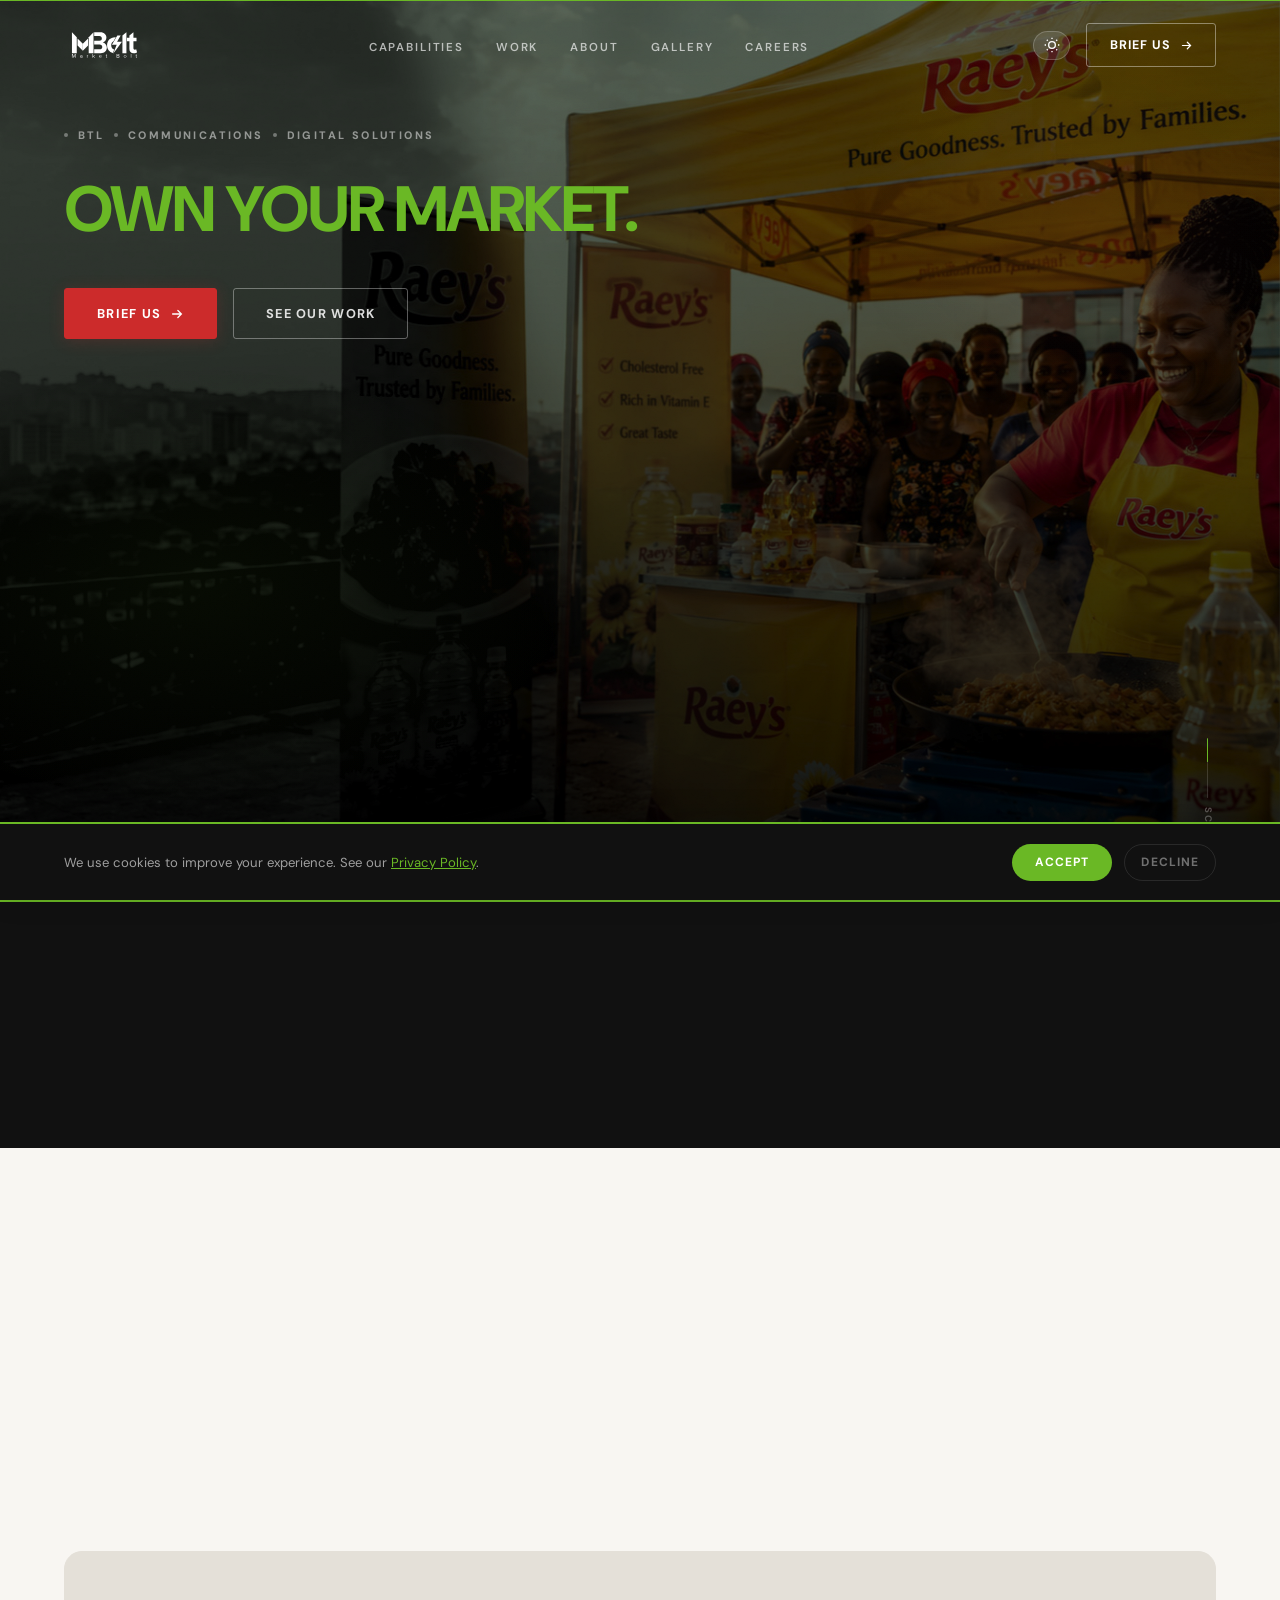
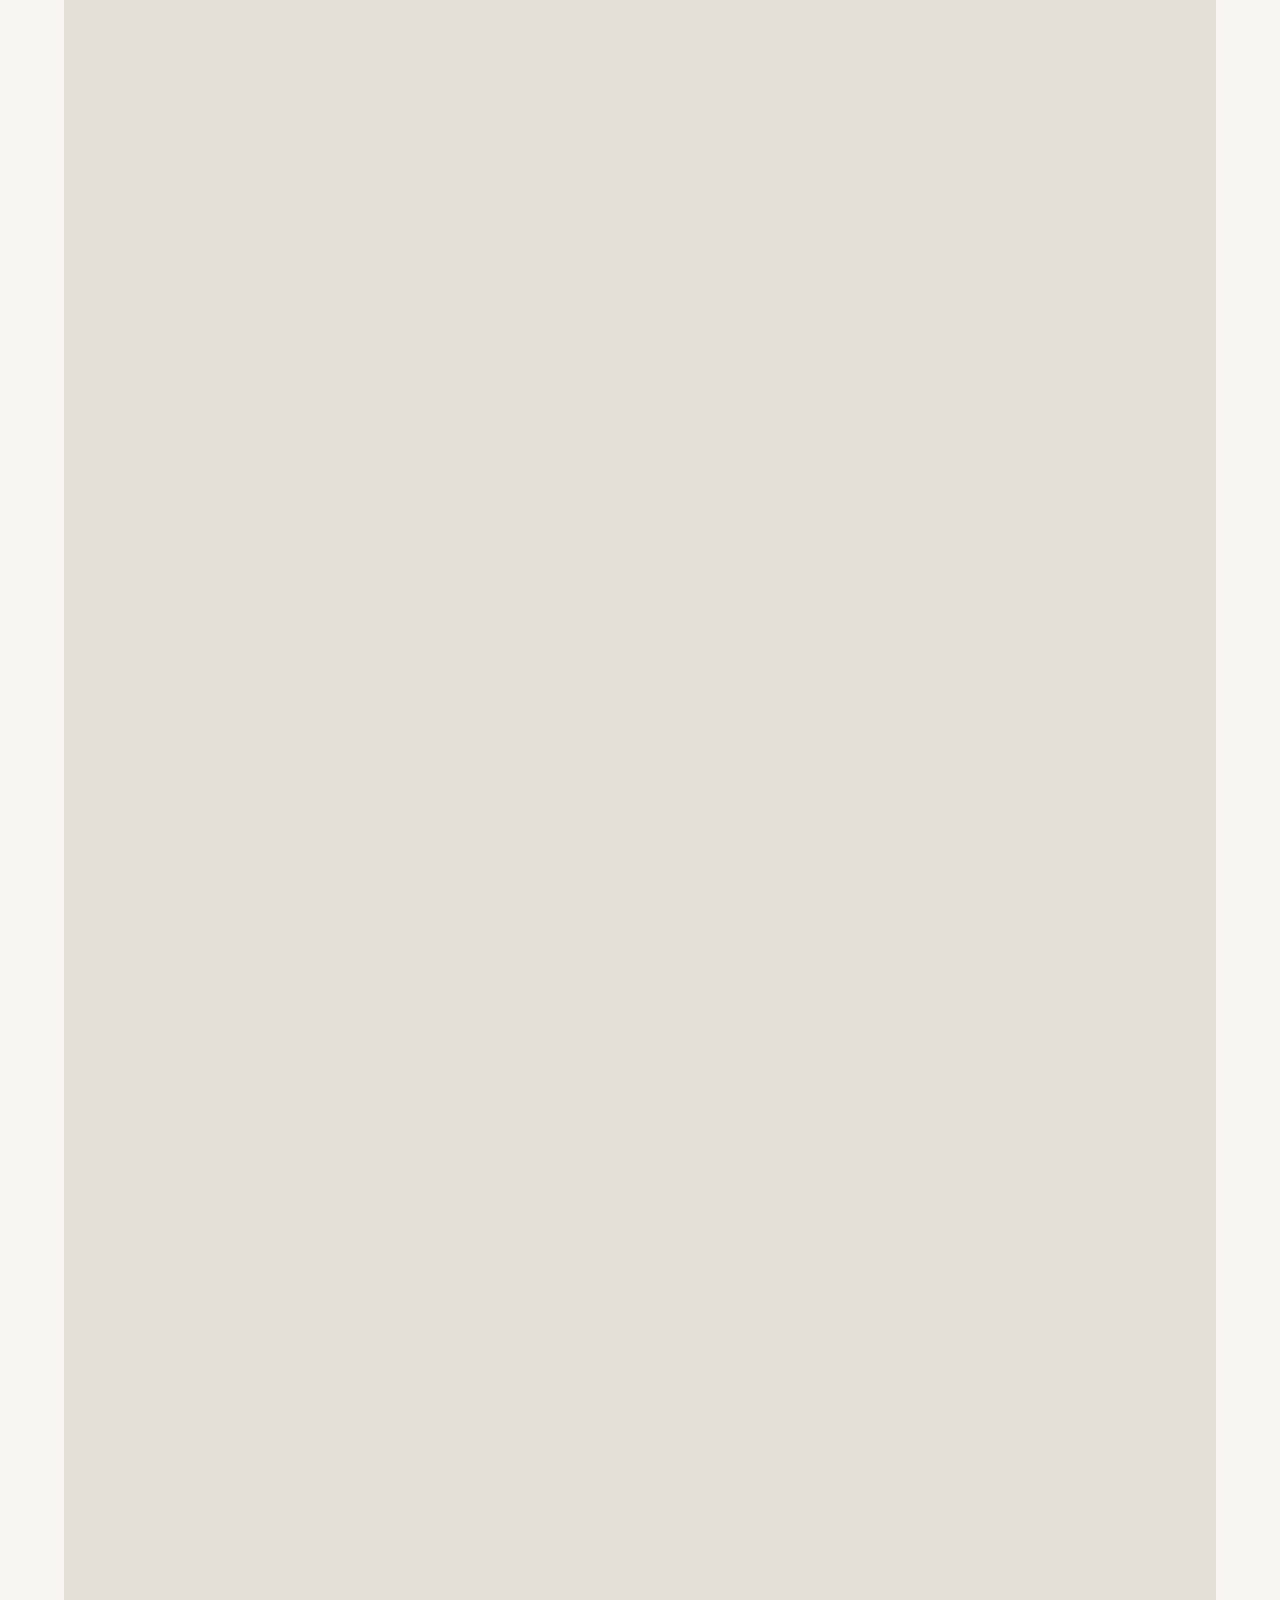
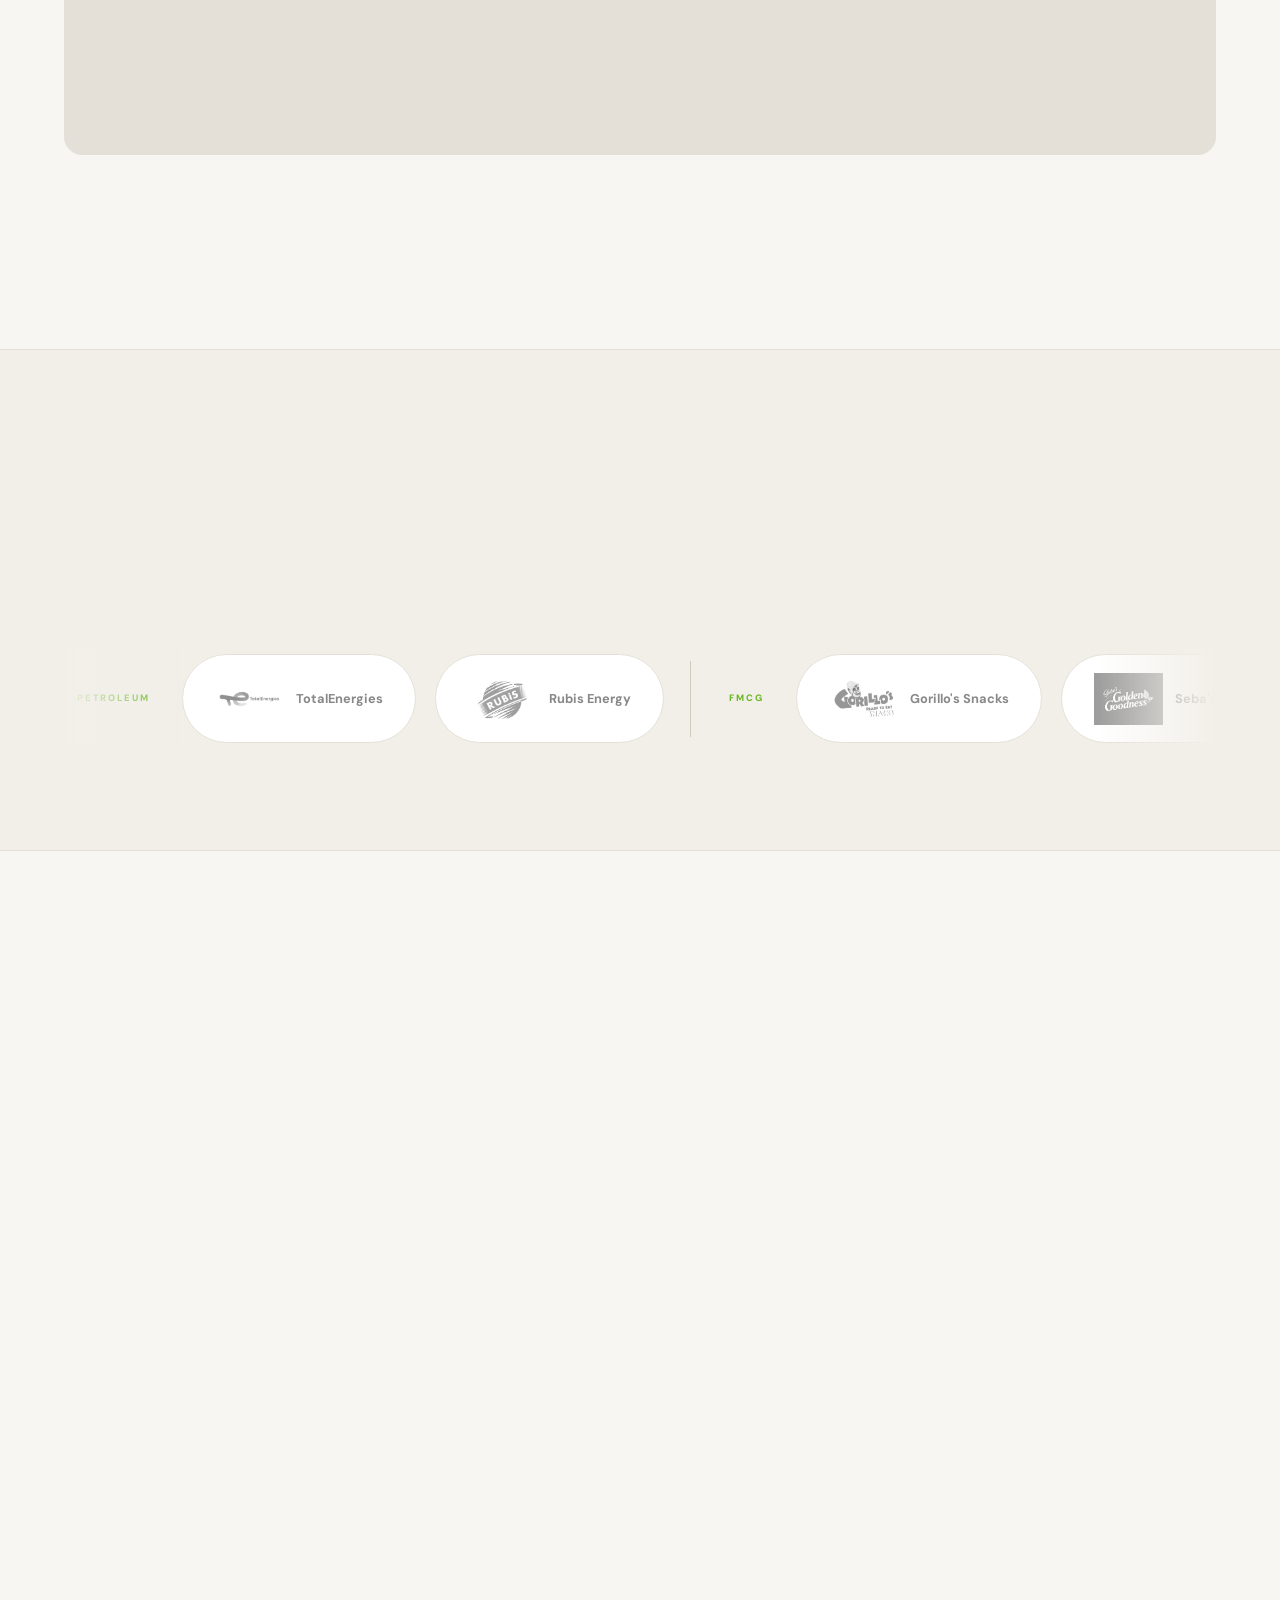
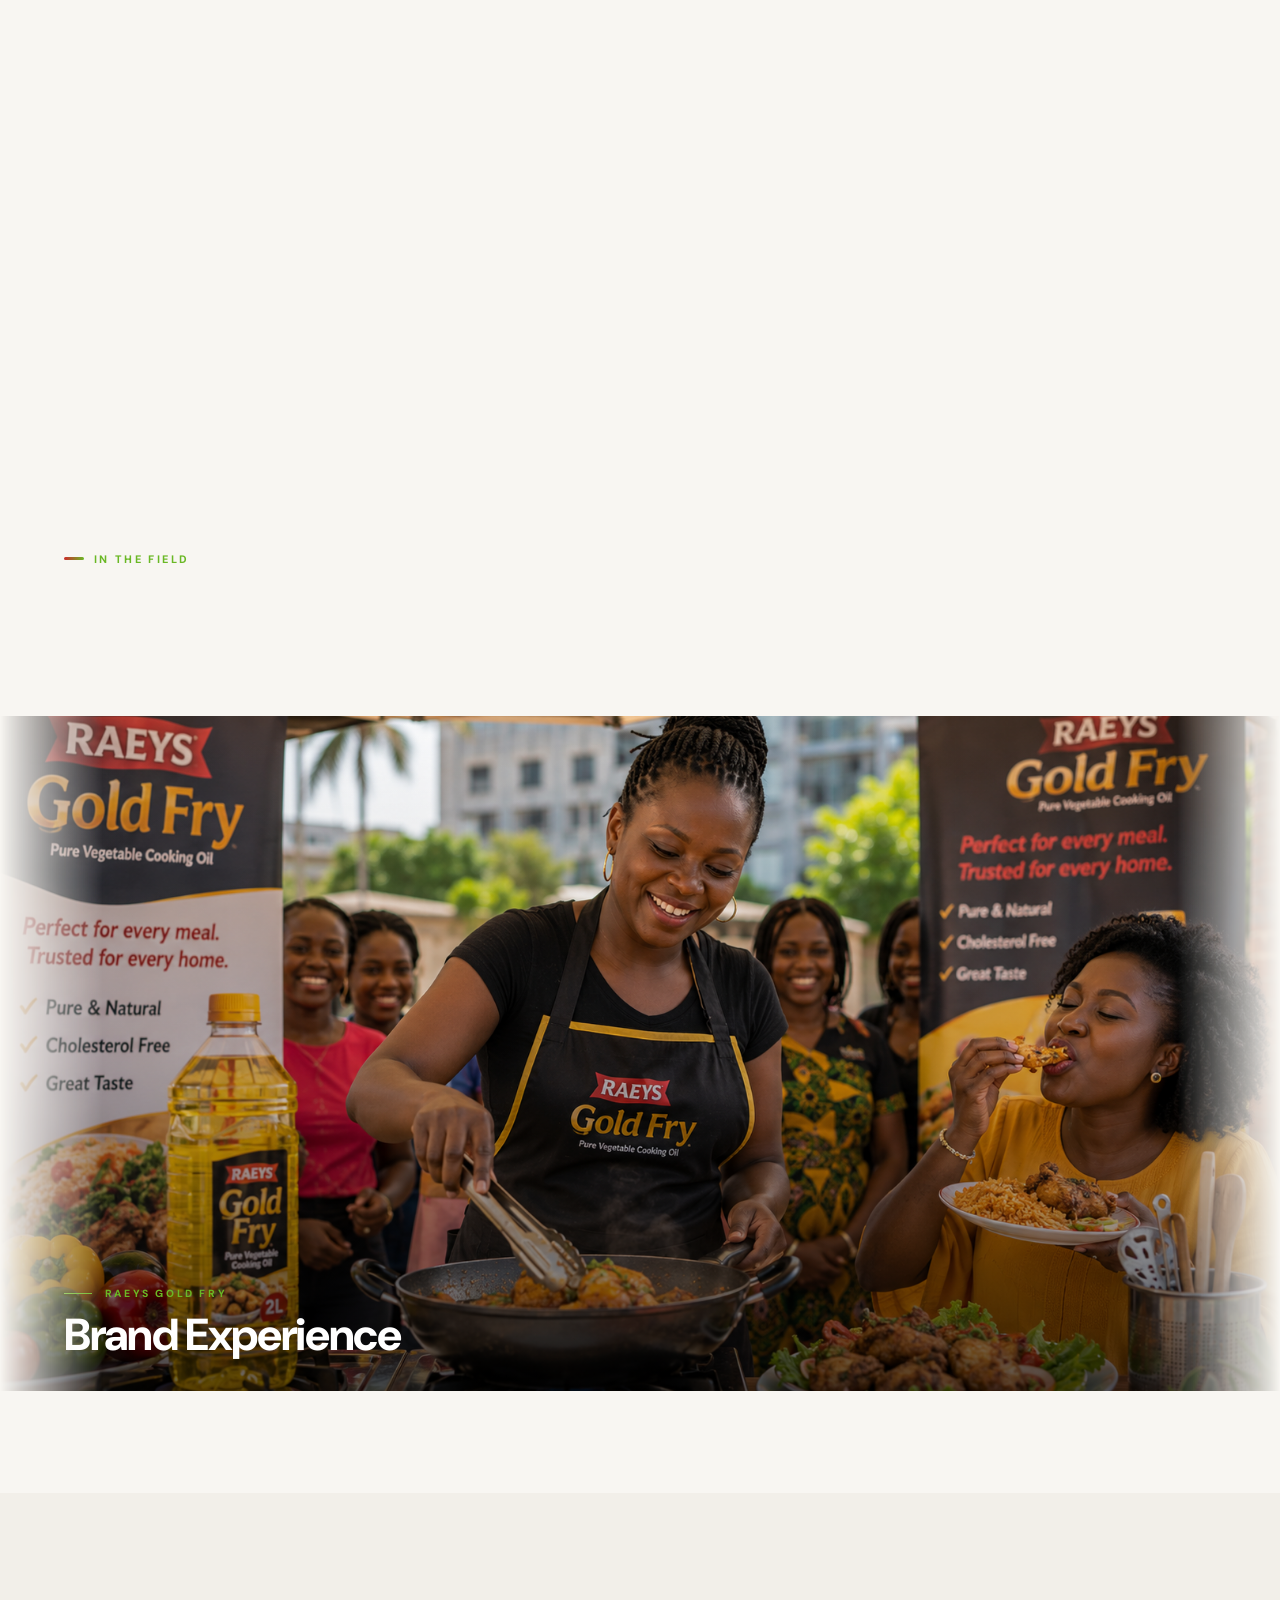
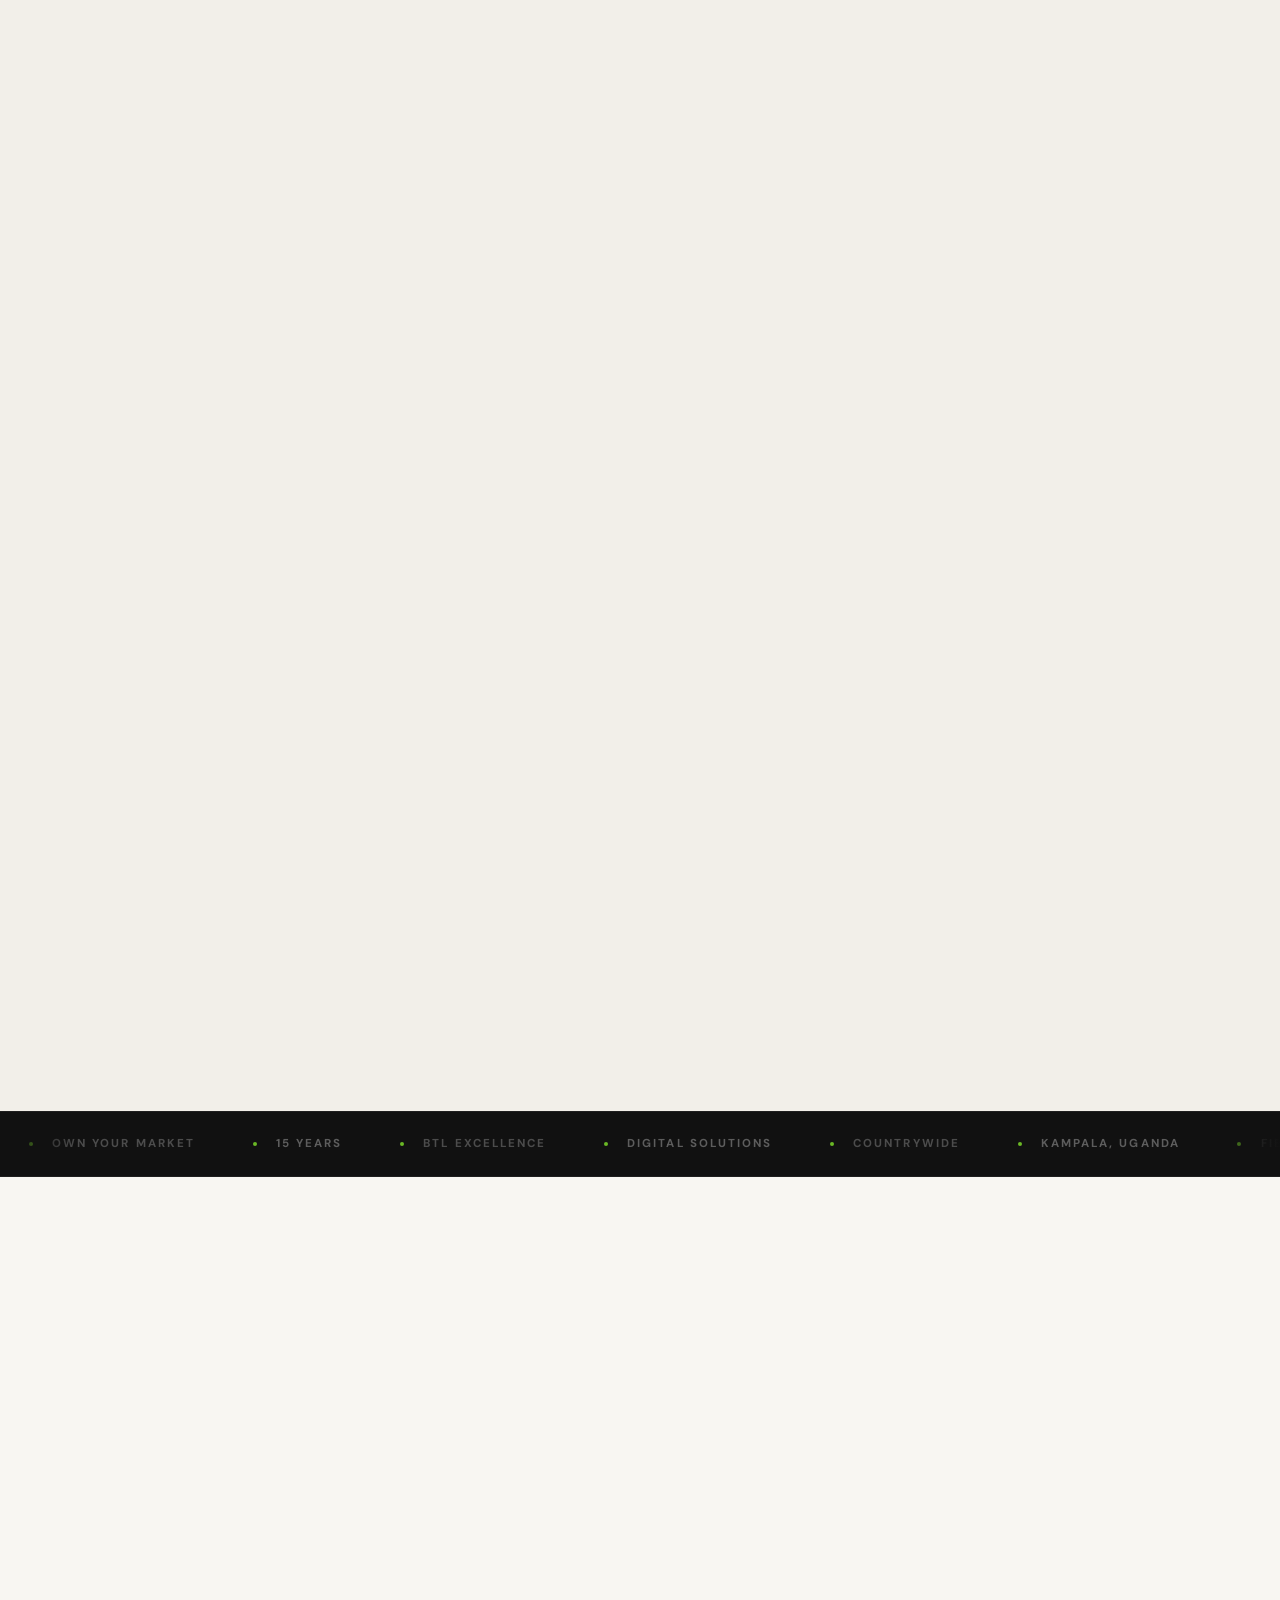
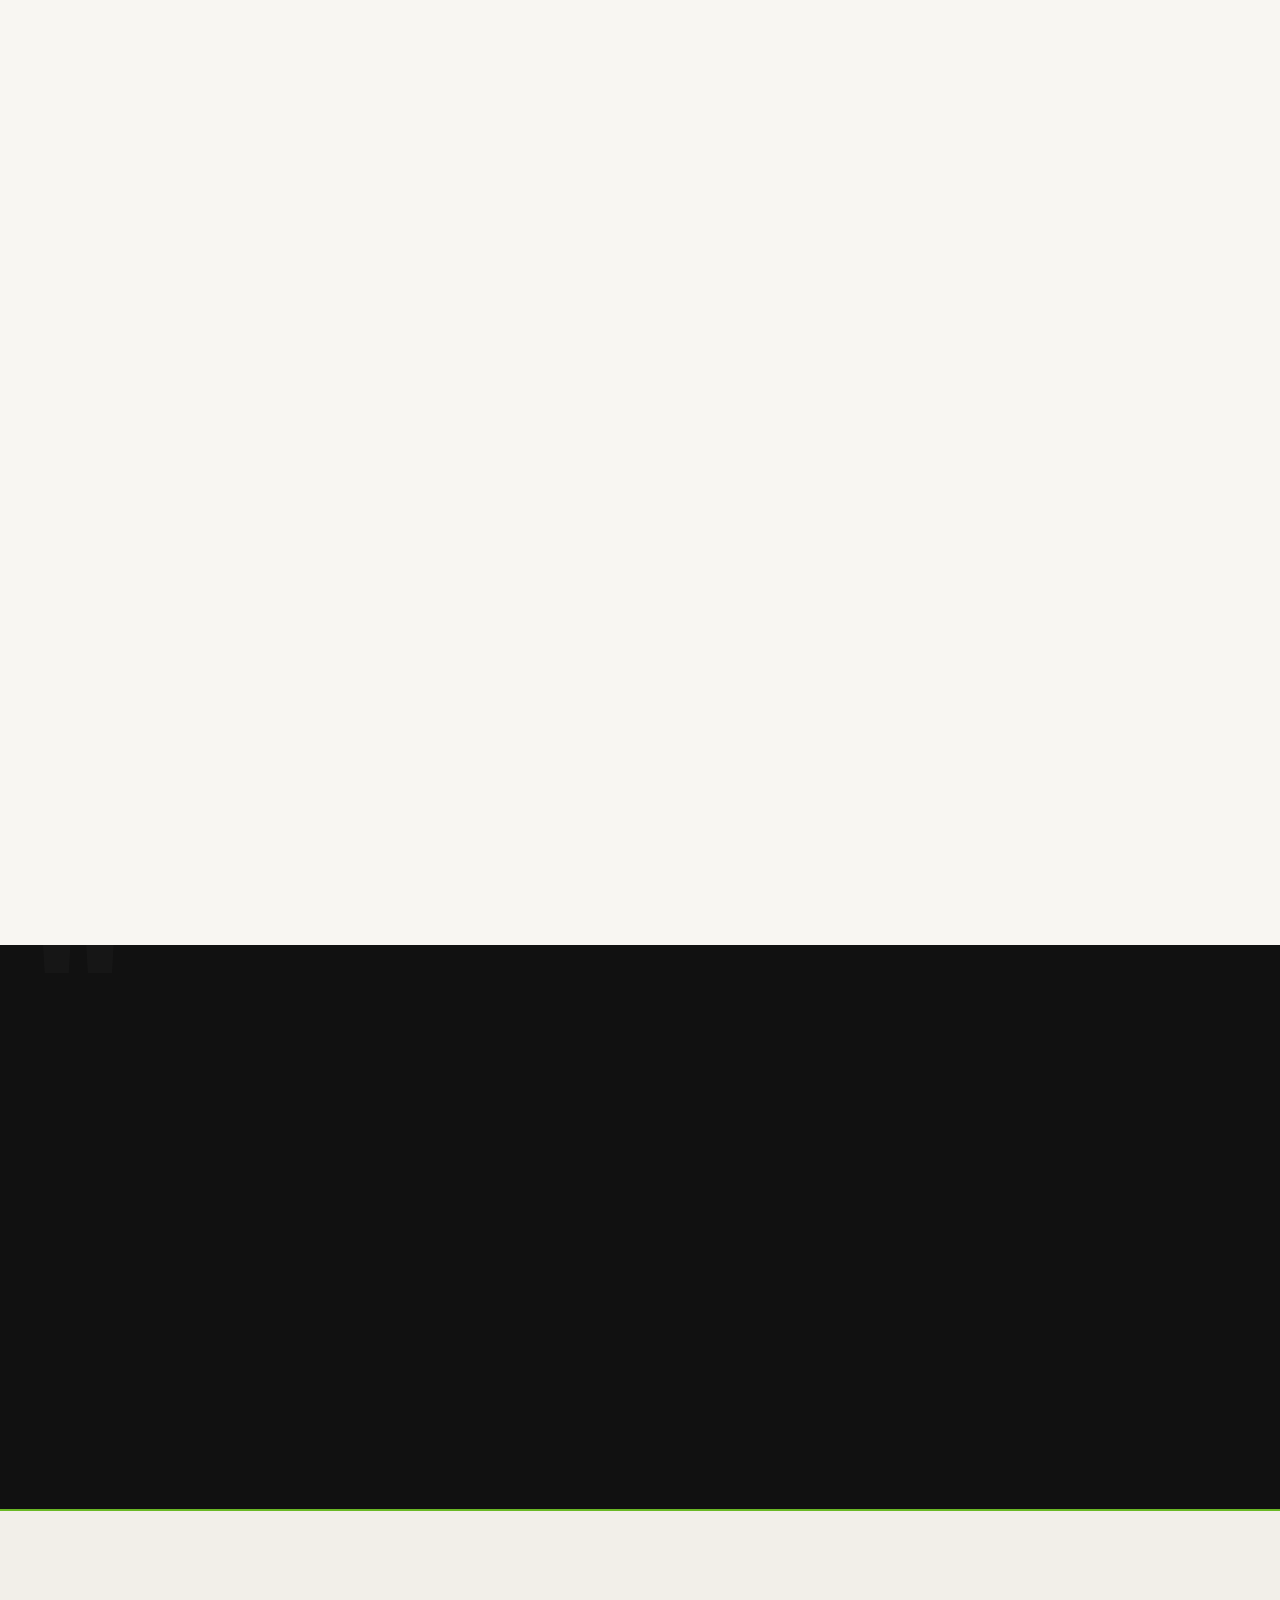
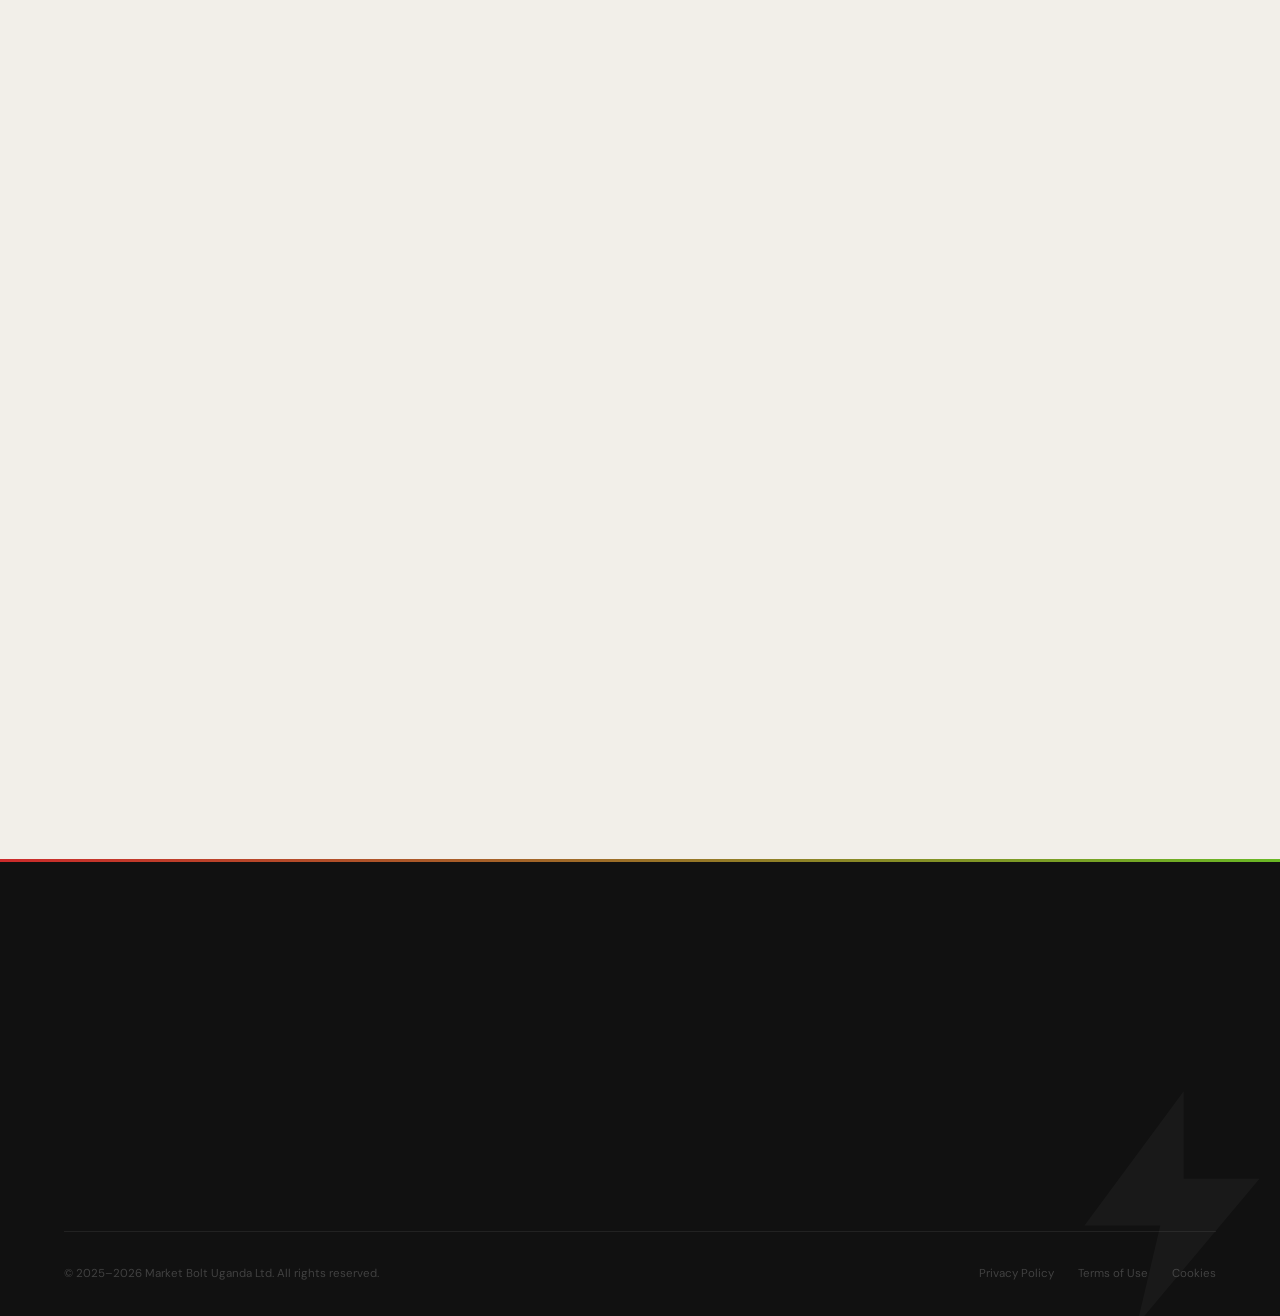
==== commit 19a0da6e: "Add files via upload" ====
--- a/index.html
+++ b/index.html
@@ -151,10 +151,12 @@
     <div class="hero-eyebrow" role="doc-subtitle">
       <span class="dot"></span>BTL<span class="dot"></span>Communications<span class="dot"></span>Digital Solutions
     </div>
-    <p class="hero-tagline">Own your market.</p>
-    <div class="hero-ctas">
-      <a href="#contact" class="btn btn-primary"><span>Brief us</span><svg viewBox="0 0 16 16" aria-hidden="true"><path d="M3 8h10M9 4l4 4-4 4" stroke="currentColor" stroke-width="1.5" stroke-linecap="round" fill="none"/></svg></a>
-      <a href="#work" class="btn btn-outline"><span>See our work</span></a>
+    <div class="hero-main">
+      <p class="hero-tagline">Own your market.</p>
+      <div class="hero-ctas">
+        <a href="#contact" class="btn btn-primary"><span>Brief us</span><svg viewBox="0 0 16 16" aria-hidden="true"><path d="M3 8h10M9 4l4 4-4 4" stroke="currentColor" stroke-width="1.5" stroke-linecap="round" fill="none"/></svg></a>
+        <a href="#work" class="btn btn-outline"><span>See our work</span></a>
+      </div>
     </div>
   </div>
   <div class="hero-strike" aria-hidden="true"></div>
--- a/css/style.css
+++ b/css/style.css
@@ -409,30 +409,38 @@
 .h-section {
   font-family: var(--font-display); font-size: clamp(2rem, 3.5vw, 3.2rem);
   font-weight: 800; line-height: 1.08; letter-spacing: -.03em; color: var(--ink); max-width: 680px;
-  clip-path: inset(0 100% 0 0);
-  transition: clip-path .8s cubic-bezier(0.16,1,0.3,1);
-}
-.h-section.wipe-revealed { clip-path: inset(0 0% 0 0); }
-/* Eyebrow wipe — only for section eyebrows, not hero eyebrow */
-.section .eyebrow,
-.section-alt .eyebrow,
-.testi-section .eyebrow,
-.contact-section .eyebrow,
-.work-section .eyebrow {
-  clip-path: inset(0 100% 0 0);
-  transition: clip-path .6s cubic-bezier(0.16,1,0.3,1);
-}
-.section .eyebrow.wipe-revealed,
-.section-alt .eyebrow.wipe-revealed,
-.testi-section .eyebrow.wipe-revealed,
-.contact-section .eyebrow.wipe-revealed,
-.work-section .eyebrow.wipe-revealed {
-  clip-path: inset(0 0% 0 0);
-}
-/* Hero eyebrow: always visible — no clip-path */
-.hero .hero-eyebrow {
-  clip-path: none !important;
-}
+  /* Wipe reveal — desktop only. Tablet/phone use opacity reveal */
+}
+
+/* ── WIPE REVEAL — desktop only (1025px+) ───────────────── */
+@media (min-width: 1025px) {
+  .h-section {
+    clip-path: inset(0 100% 0 0);
+    transition: clip-path .8s cubic-bezier(0.16,1,0.3,1);
+  }
+  .h-section.wipe-revealed { clip-path: inset(0 0% 0 0); }
+
+  .section .eyebrow,
+  .section-alt .eyebrow,
+  .testi-section .eyebrow,
+  .contact-section .eyebrow,
+  .work-section .eyebrow {
+    clip-path: inset(0 100% 0 0);
+    transition: clip-path .6s cubic-bezier(0.16,1,0.3,1);
+  }
+  .section .eyebrow.wipe-revealed,
+  .section-alt .eyebrow.wipe-revealed,
+  .testi-section .eyebrow.wipe-revealed,
+  .contact-section .eyebrow.wipe-revealed,
+  .work-section .eyebrow.wipe-revealed {
+    clip-path: inset(0 0% 0 0);
+  }
+}
+/* Hero eyebrow: always visible — no clip-path ever */
+.hero .hero-eyebrow { clip-path: none !important; }
+
+/* Tablet/phone: wipe-revealed has no effect — clip-path not set */
+/* Elements are visible immediately via normal .reveal opacity */
 .h-section em { font-style: normal; color: var(--ink-4); font-weight: 300; }
 .h-section.light { color: #fff; }
 .h-section.light em { color: rgba(255,255,255,.4); }
@@ -572,12 +580,8 @@
   .hero-headline { display: none !important; }
   .hero-sub      { display: none !important; }
   .hero-signoff  { display: none !important; }
-  .hero-tagline {
-    font-size: clamp(1.5rem, 6.5vw, 2.2rem) !important;
-    letter-spacing: .06em;
-    margin-top: 1.4rem;
-    margin-bottom: 2rem;
-  }
+  /* hero-tagline size now controlled by .tl-1 and .tl-2 spans */
+  .hero-tagline { margin-top: 1.4rem; margin-bottom: 1.2rem; }
   .hero-ctas { flex-direction: column; align-items: flex-start; gap: .75rem; }
   .hero-ctas .btn { width: 100%; justify-content: center; }
 }
@@ -728,50 +732,34 @@
 body.reduce-motion .hero-headline .size-xl { animation: none !important; color: var(--red); }
 
 
-/* ── HERO TAGLINE — stacked billboard: OWN YOUR / MARKET. ──── */
+/* ── HERO TAGLINE — OWN YOUR MARKET. premium single statement ─ */
 .hero-tagline {
-  display: block;
-  margin-top: 1.4rem;
-  opacity: 0;
-  animation: taglineIn .8s var(--ease-out) .4s forwards;
-}
-/* Line 1: OWN YOUR */
-.hero-tagline .tl-1 {
-  display: block;
   font-family: var(--font-display);
-  font-size: clamp(2.2rem, 6.5vw, 6.5rem);
+  font-size: clamp(2.4rem, 5vw, 4.5rem);
   font-weight: 800;
   color: var(--volt);
   letter-spacing: -.03em;
   text-transform: uppercase;
-  line-height: 1.0;
-}
-/* Line 2: MARKET. — wider so both lines share the same width */
-.hero-tagline .tl-2 {
-  display: block;
-  font-family: var(--font-display);
-  /* MARKET. is shorter than OWN YOUR so needs larger size to match width */
-  font-size: clamp(3rem, 9.2vw, 9.2rem);
-  font-weight: 800;
-  color: var(--volt);
-  letter-spacing: -.03em;
-  text-transform: uppercase;
-  line-height: 1.0;
-  /* Prevent breaking */
+  line-height: 1.05;
+  margin-top: 1.4rem;
   white-space: nowrap;
-}
-/* CTAs need more breathing room below the big type */
-.hero .hero-ctas { margin-top: 2rem; }
-/* Phone adjustments */
+  opacity: 0;
+  animation: taglineIn .6s var(--ease-out) .2s both;
+  isolation: isolate;
+  will-change: opacity;
+}
+/* Phone */
 @media (max-width: 600px) {
-  .hero-tagline { margin-top: 1.6rem; margin-bottom: 1.2rem; }
-  .hero-tagline .tl-1 { font-size: clamp(2rem, 11vw, 3rem); }
-  .hero-tagline .tl-2 { font-size: clamp(2.8rem, 15.5vw, 4.2rem); }
+  .hero-tagline {
+    font-size: clamp(1.8rem, 7.5vw, 2.6rem);
+    margin-top: 1.2rem;
+    margin-bottom: 1.4rem;
+    white-space: normal;
+  }
 }
 /* Tablet */
 @media (min-width: 601px) and (max-width: 1024px) {
-  .hero-tagline .tl-1 { font-size: clamp(2.8rem, 7vw, 5rem); }
-  .hero-tagline .tl-2 { font-size: clamp(4rem, 10vw, 7rem); }
+  .hero-tagline { font-size: clamp(2.2rem, 4.5vw, 3.5rem); }
 }
 @keyframes taglineIn { from { opacity: 0; transform: translateY(8px); } to { opacity: 1; transform: translateY(0); } }
 @media (prefers-reduced-motion: reduce) { .hero-tagline { animation: none; opacity: 1; transform: none; } }
@@ -1556,11 +1544,14 @@
 /* ── REVEAL ───────────────────────────────────────────────── */
 .reveal { opacity: 0; transform: translateY(24px); transition: opacity .7s var(--ease-out), transform .7s var(--ease-out); }
 .reveal.visible { opacity: 1; transform: translateY(0); }
-/* Wipe elements: clip-path is the reveal — opacity stays 1 */
-.h-section.reveal, .eyebrow.reveal {
-  opacity: 1 !important;
-  transform: none !important;
-}
+/* Desktop: wipe elements revealed by clip-path, not opacity */
+@media (min-width: 1025px) {
+  .h-section.reveal, .eyebrow.reveal {
+    opacity: 1 !important;
+    transform: none !important;
+  }
+}
+/* Tablet/phone: normal opacity/translate reveal — no clip-path interference */
 .reveal-d1 { transition-delay: .1s; }
 .reveal-d2 { transition-delay: .2s; }
 .reveal-d3 { transition-delay: .3s; }
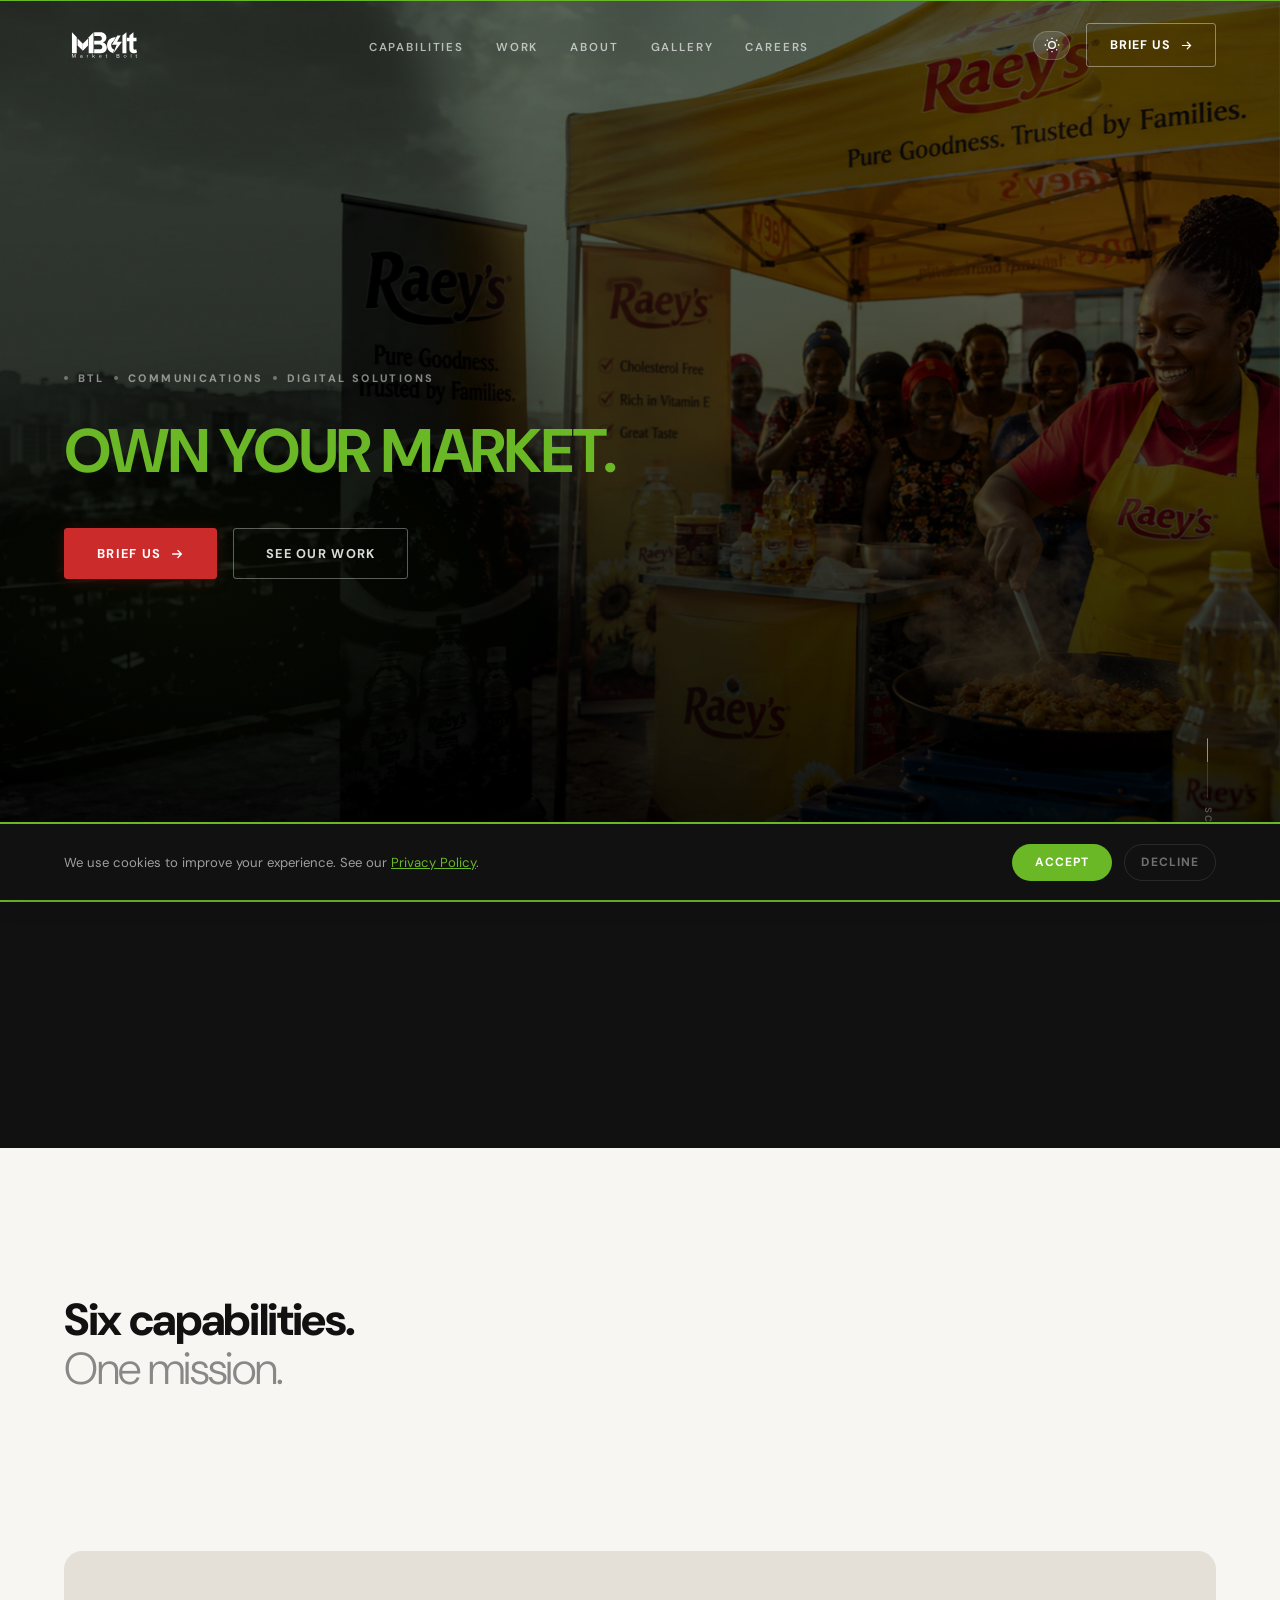
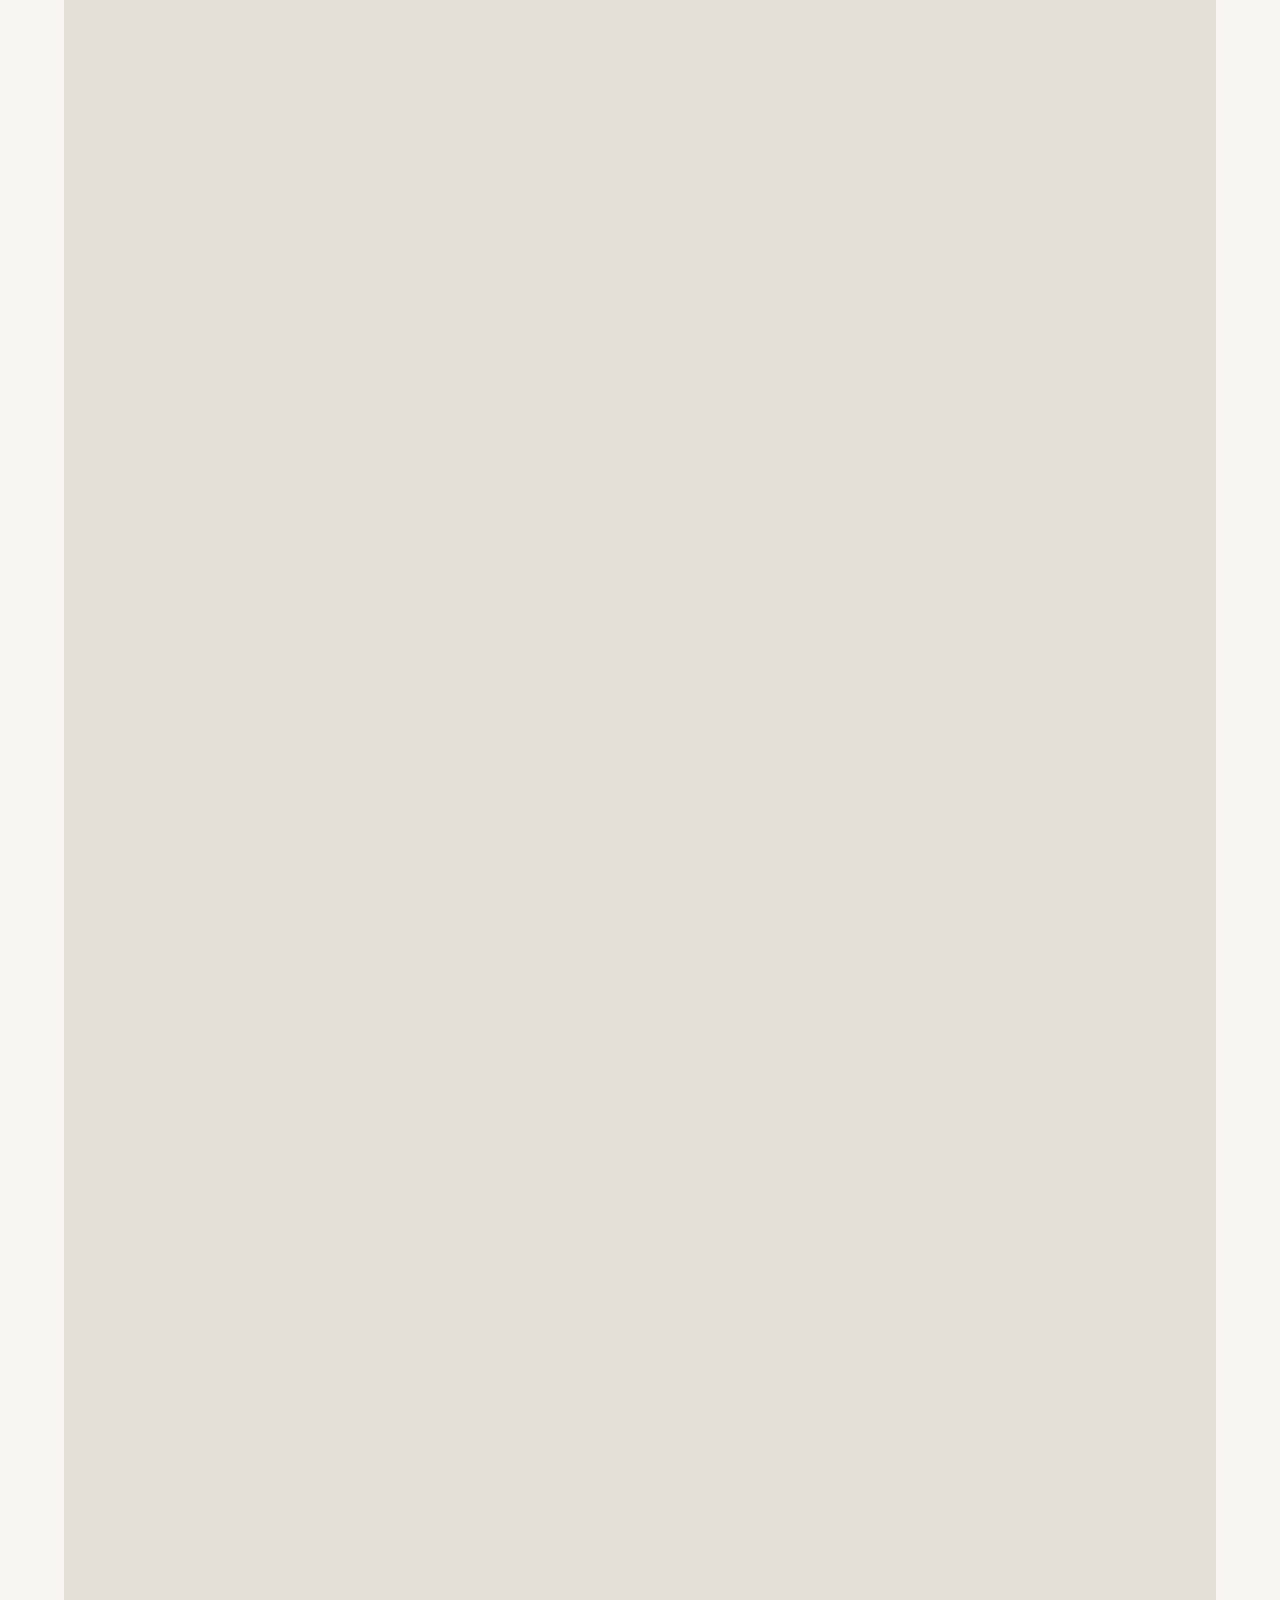
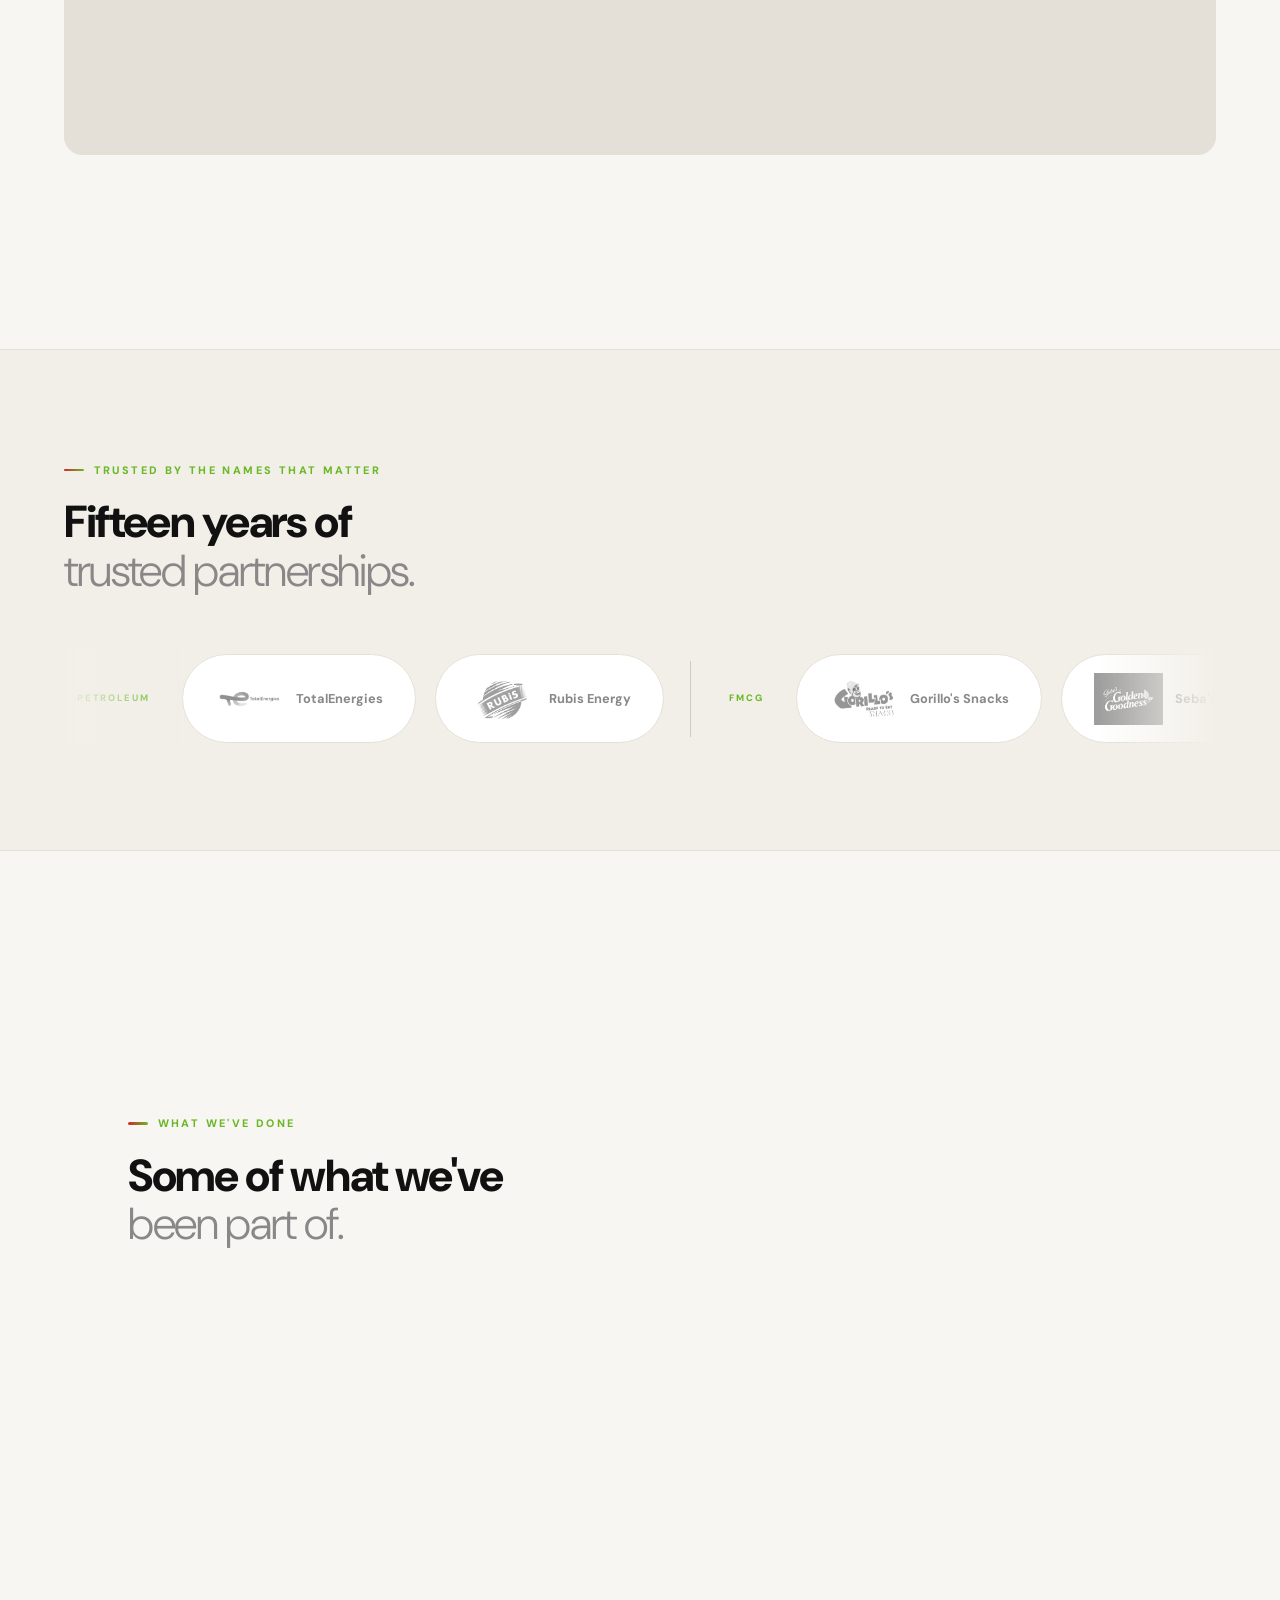
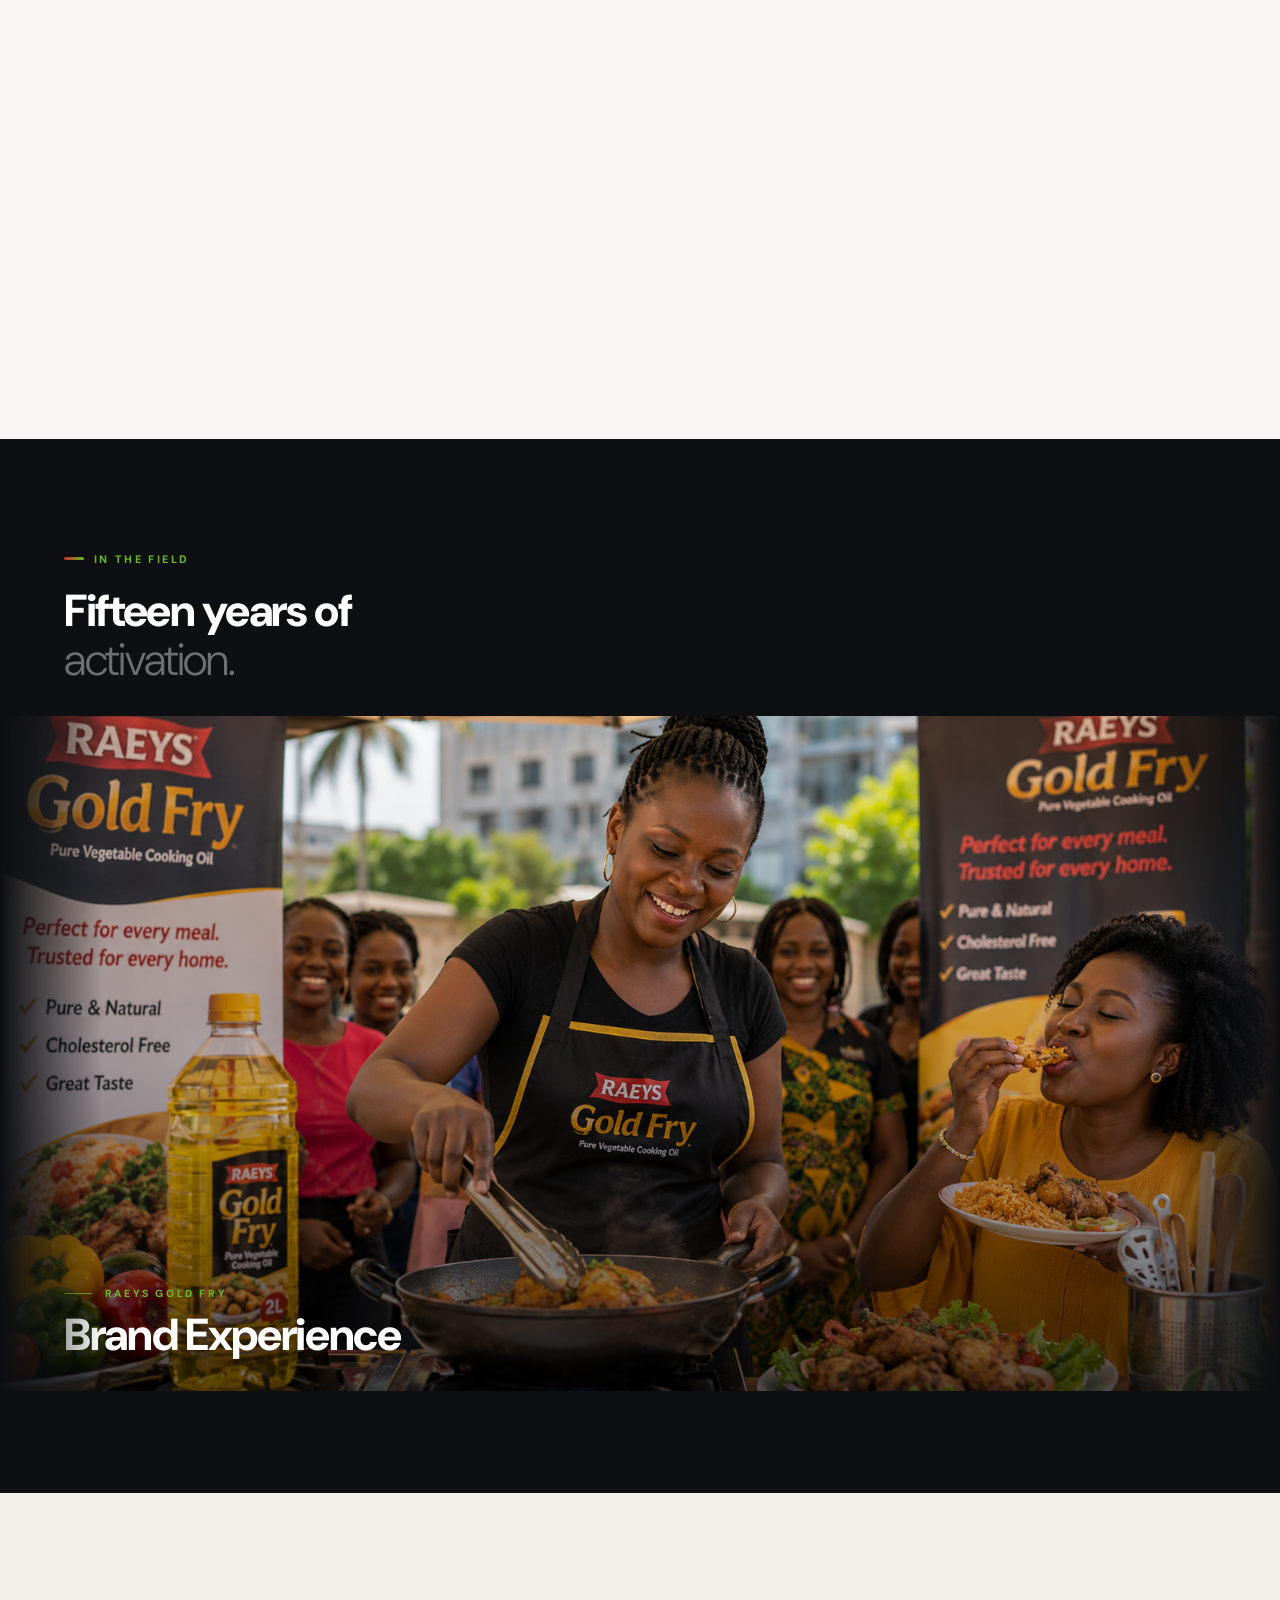
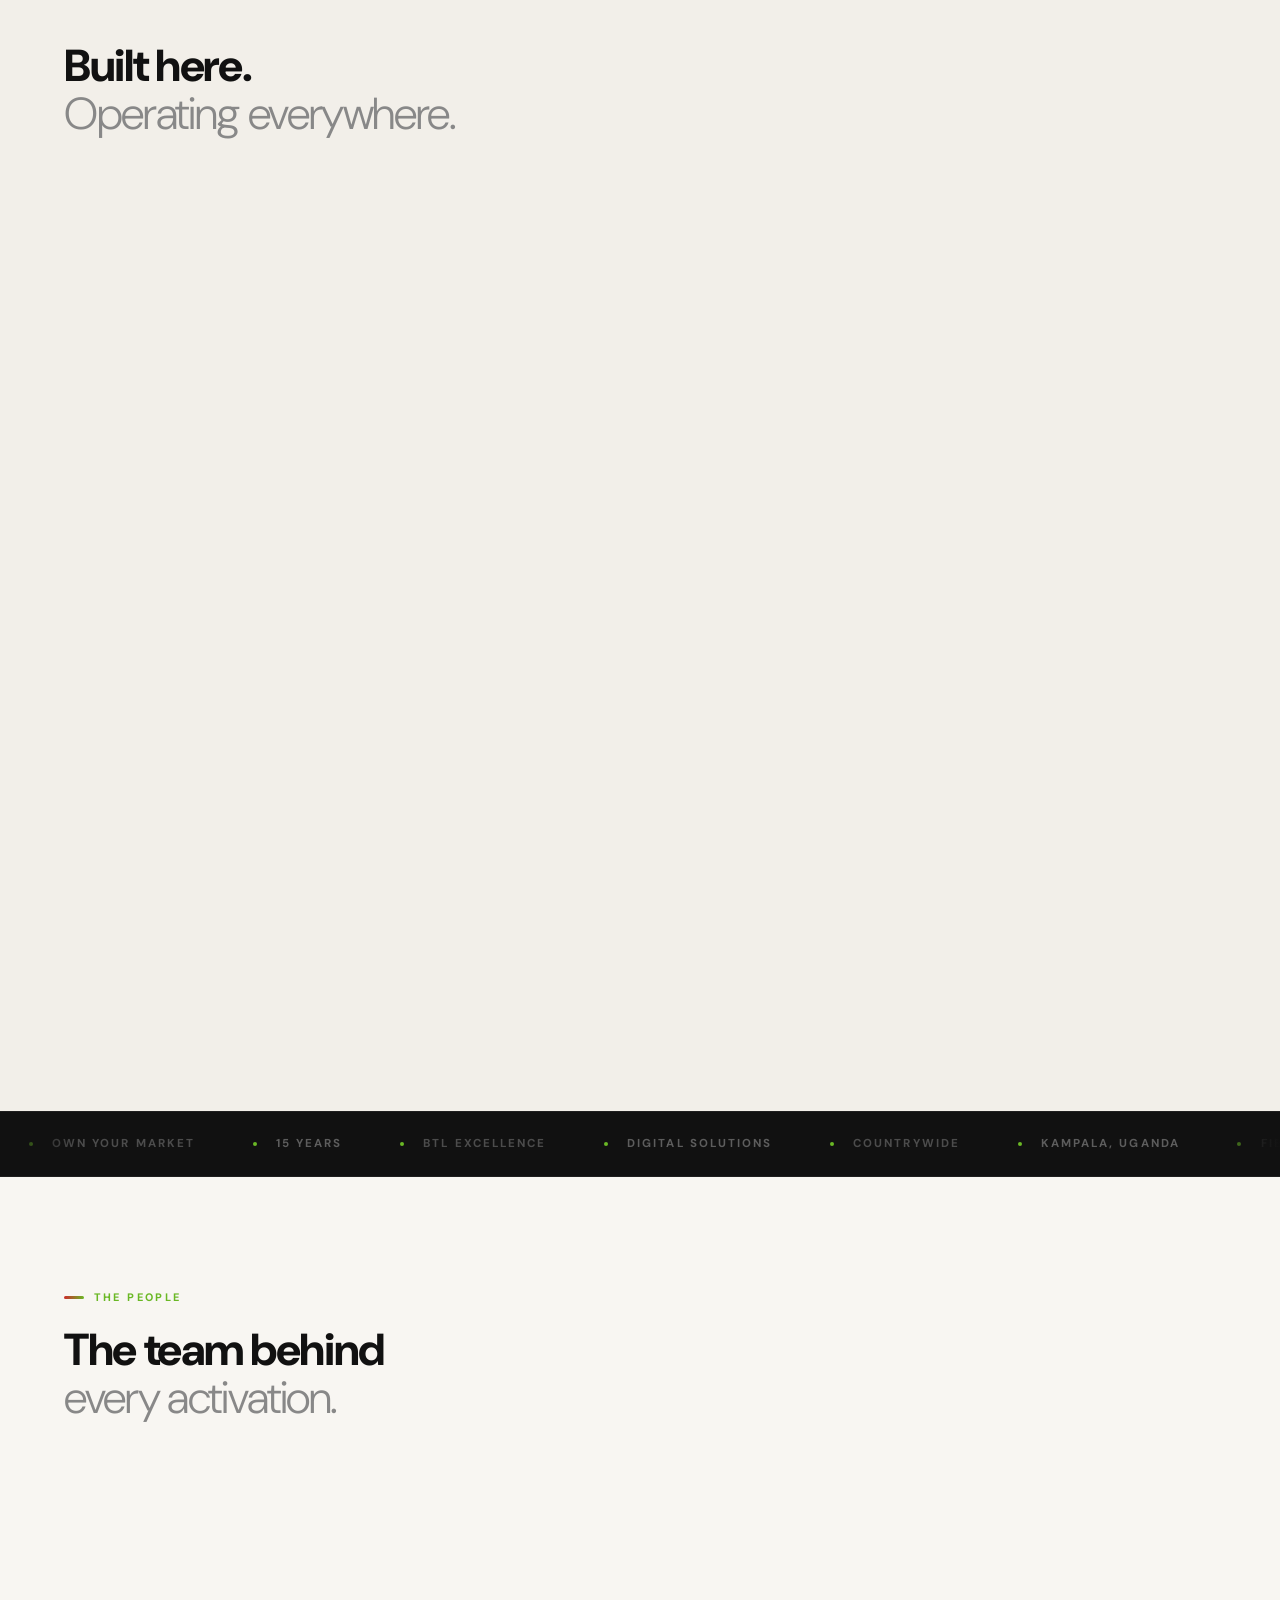
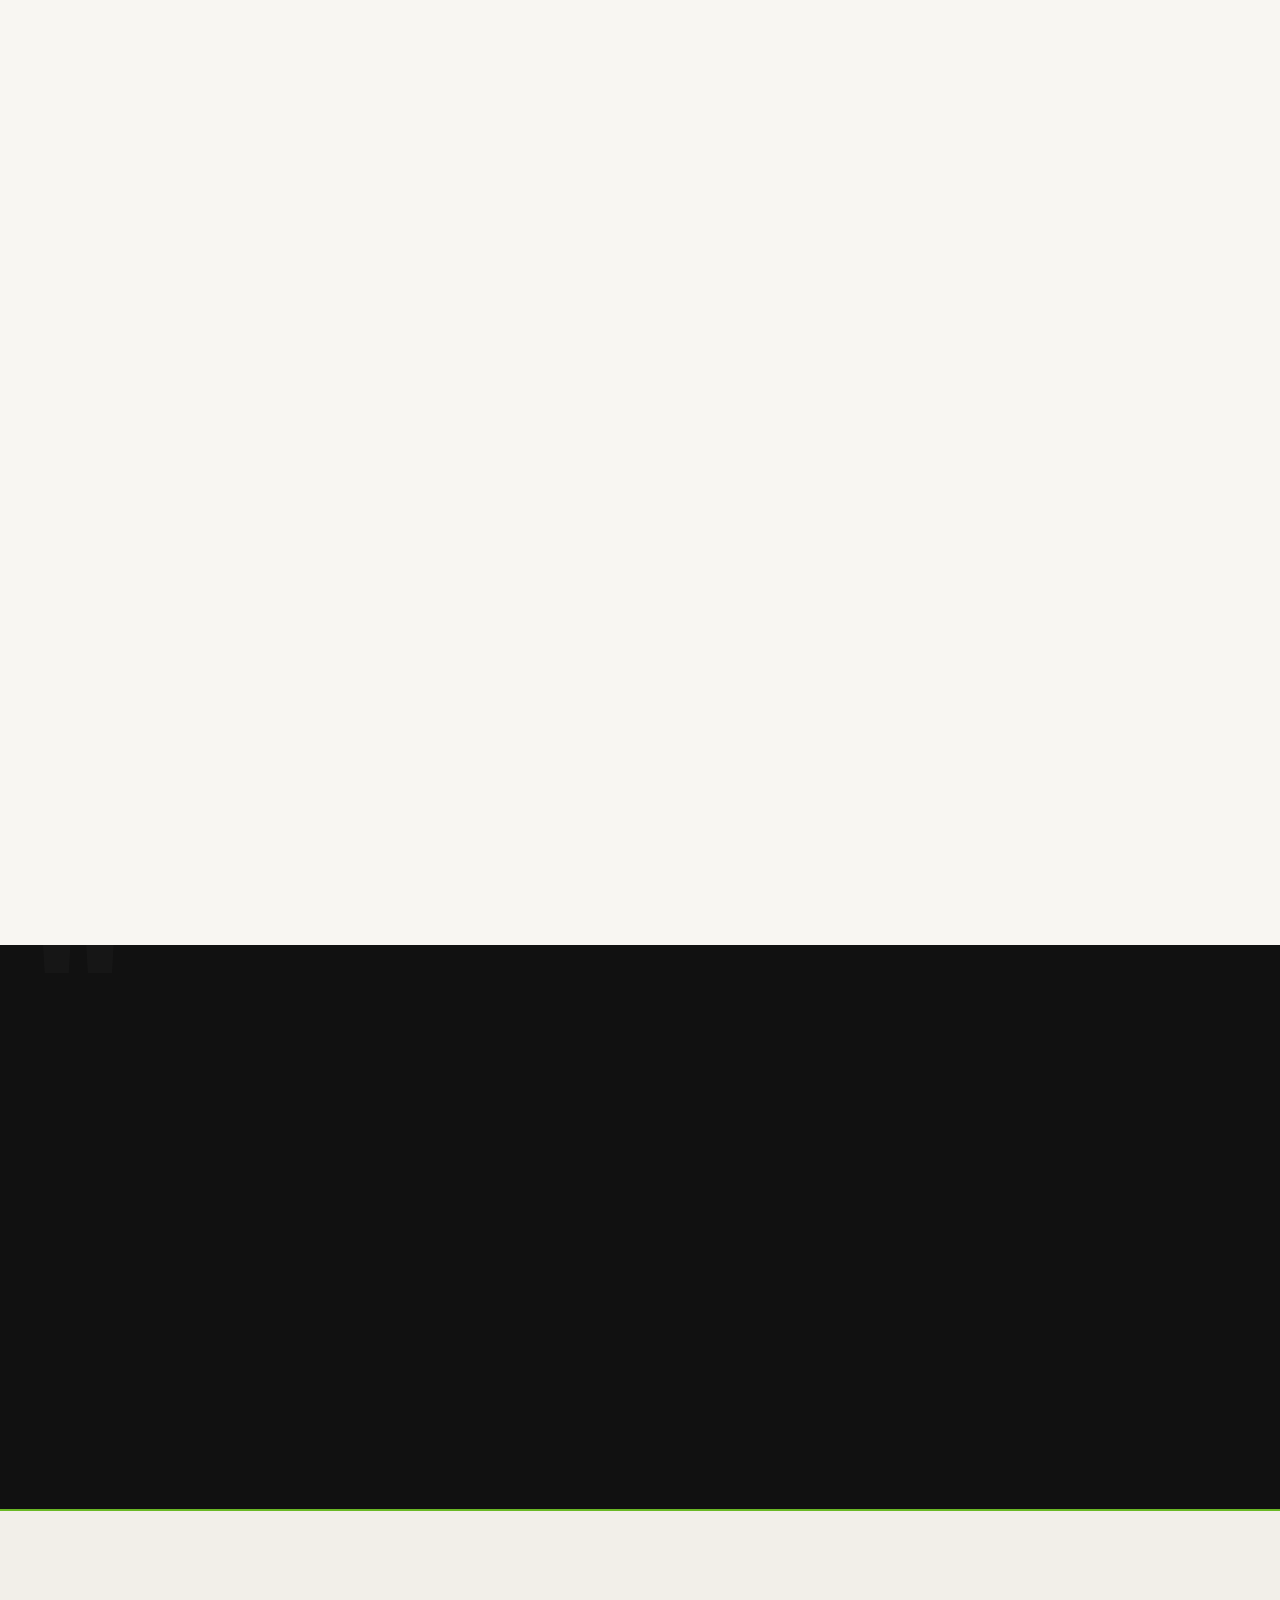
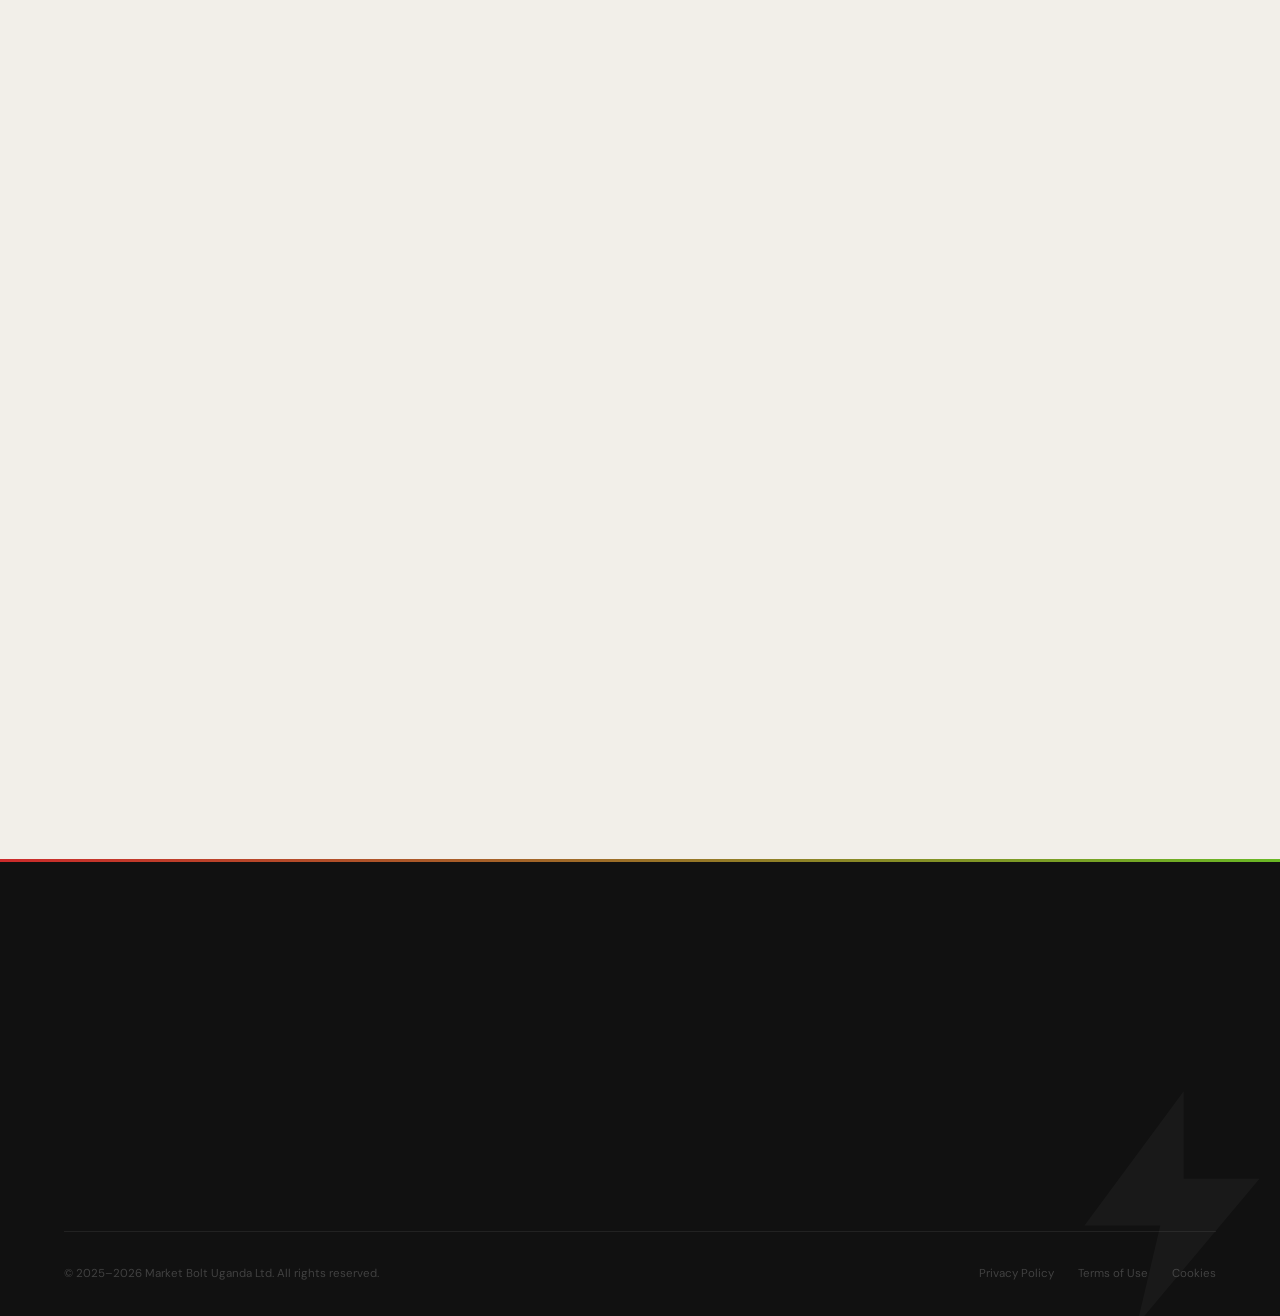
==== commit c41aa7bd: "Add files via upload" ====
--- a/index.html
+++ b/index.html
@@ -189,7 +189,7 @@
 <!-- CAPABILITIES -->
 <section class="section" id="capabilities" aria-labelledby="cap-heading">
   <div class="reveal"><div class="eyebrow">Our Capabilities</div></div>
-  <h2 class="h-section reveal reveal-d1" id="cap-heading">Six capabilities.<br class="br-desk"><em>One mission.</em></h2>
+  <h2 class="h-section reveal reveal-d1" id="cap-heading" data-src="Six capabilities.<br class=&quot;br-desk&quot;><em>One mission.</em>">Six capabilities.<br class="br-desk"><em>One mission.</em></h2>
   <p class="body-lg reveal reveal-d2" style="margin-top:1rem;max-width:560px;">From the ground up — field activations, digital platforms, strategic concepting, direct sales. Everything you need to own your market, under one roof.</p>
 
   <div class="services-grid" role="list">
@@ -263,7 +263,7 @@
   <div class="section-header">
     <div>
       <div class="eyebrow reveal">Trusted by the names that matter</div>
-      <h2 class="h-section reveal reveal-d1" id="clients-heading">Fifteen years of<br class="br-desk"><em>trusted partnerships.</em></h2>
+      <h2 class="h-section reveal reveal-d1" id="clients-heading" data-src="Fifteen years of<br class=&quot;br-desk&quot;><em>trusted partnerships.</em>">Fifteen years of<br class="br-desk"><em>trusted partnerships.</em></h2>
     </div>
     <p class="body-md reveal reveal-d2" style="max-width:280px;text-align:right;">From global institutions to homegrown champions — these are the brands that keep coming back.</p>
   </div>
@@ -351,7 +351,7 @@
       <div class="work-header-inner">
         <div>
           <div class="eyebrow reveal">What We've Done</div>
-          <h2 class="h-section reveal reveal-d1" id="work-heading">Some of what we've<br class="br-desk"><em>been part of.</em></h2>
+          <h2 class="h-section reveal reveal-d1" id="work-heading" data-src="Some of what we've<br class=&quot;br-desk&quot;><em>been part of.</em>">Some of what we've<br class="br-desk"><em>been part of.</em></h2>
         </div>
         <a href="#contact" class="btn btn-outline reveal reveal-d2" style="align-self:flex-end;"><span>Start your project</span></a>
       </div>
@@ -419,7 +419,7 @@
   <div class="gallery-section-header">
     <div>
       <div class="eyebrow reveal">In the Field</div>
-      <h2 class="h-section reveal reveal-d1" id="gallery-heading">Fifteen years of<br class="br-desk"><em>activation.</em></h2>
+      <h2 class="h-section reveal reveal-d1" id="gallery-heading" data-src="Fifteen years of<br class=&quot;br-desk&quot;><em>activation.</em>">Fifteen years of<br class="br-desk"><em>activation.</em></h2>
     </div>
     <a href="gallery.html" class="btn btn-outline reveal reveal-d2" style="align-self:flex-end;"><span>View full gallery</span><svg viewBox="0 0 16 16" aria-hidden="true"><path d="M3 8h10M9 4l4 4-4 4" stroke="currentColor" stroke-width="1.5" stroke-linecap="round" fill="none"/></svg></a>
   </div>
@@ -438,7 +438,7 @@
 <!-- ABOUT -->
 <section class="section section-alt" id="about" aria-labelledby="about-heading">
   <div class="reveal"><div class="eyebrow">Established 2008 · Kampala, Uganda</div></div>
-  <h2 class="h-section reveal reveal-d1" id="about-heading">Built here.<br class="br-desk"><em>Operating everywhere.</em></h2>
+  <h2 class="h-section reveal reveal-d1" id="about-heading" data-src="Built here.<br class=&quot;br-desk&quot;><em>Operating everywhere.</em>">Built here.<br class="br-desk"><em>Operating everywhere.</em></h2>
   <div class="about-grid" style="margin-top:clamp(2rem,4vw,3.5rem);">
     <div>
       <p class="about-manifesto reveal">Uganda's market cannot be reached from a boardroom. You have to be in it. For fifteen years, we have been.</p>
@@ -493,7 +493,7 @@
   <div class="section-header">
     <div>
       <div class="eyebrow reveal">The People</div>
-      <h2 class="h-section reveal reveal-d1" id="team-heading">The team behind<br class="br-desk"><em>every activation.</em></h2>
+      <h2 class="h-section reveal reveal-d1" id="team-heading" data-src="The team behind<br class=&quot;br-desk&quot;><em>every activation.</em>">The team behind<br class="br-desk"><em>every activation.</em></h2>
     </div>
     <p class="body-md reveal reveal-d2" style="max-width:320px;text-align:right;">Experienced professionals who are accountable for every result. When you work with MBolt, you deal with these people directly.</p>
   </div>
@@ -537,7 +537,7 @@
 <section class="contact-section" id="contact" aria-labelledby="contact-heading">
   <div class="reveal">
     <div class="eyebrow">Start the Conversation</div>
-    <h2 class="h-section" id="contact-heading" style="max-width:100%;">Got a brand moment<br class="br-desk">coming up? <em>Tell us.</em></h2>
+    <h2 class="h-section" id="contact-heading" style="max-width:100%;" data-src="Got a brand moment<br class=&quot;br-desk&quot;>coming up? <em>Tell us.</em>">Got a brand moment<br class="br-desk">coming up? <em>Tell us.</em></h2>
     <p class="contact-promise">Direct access to the principals. No account managers, no ticket numbers. Bring us your brief and we will bring you a plan — grounded in fifteen years of building brands across Uganda.</p>
     <div class="channels">
       <a href="tel:+256752625755" class="channel" style="text-decoration:none;"><div class="channel-icon"><span class="icon-mask icon-phone"></span></div><div><div class="channel-label">Call us</div><div class="channel-val">+256 752 625 755</div></div></a>
--- a/css/style.css
+++ b/css/style.css
@@ -412,35 +412,44 @@
   /* Wipe reveal — desktop only. Tablet/phone use opacity reveal */
 }
 
-/* ── WIPE REVEAL — desktop only (1025px+) ───────────────── */
-@media (min-width: 1025px) {
-  .h-section {
-    clip-path: inset(0 100% 0 0);
-    transition: clip-path .8s cubic-bezier(0.16,1,0.3,1);
-  }
-  .h-section.wipe-revealed { clip-path: inset(0 0% 0 0); }
-
-  .section .eyebrow,
-  .section-alt .eyebrow,
-  .testi-section .eyebrow,
-  .contact-section .eyebrow,
-  .work-section .eyebrow {
-    clip-path: inset(0 100% 0 0);
-    transition: clip-path .6s cubic-bezier(0.16,1,0.3,1);
-  }
-  .section .eyebrow.wipe-revealed,
-  .section-alt .eyebrow.wipe-revealed,
-  .testi-section .eyebrow.wipe-revealed,
-  .contact-section .eyebrow.wipe-revealed,
-  .work-section .eyebrow.wipe-revealed {
-    clip-path: inset(0 0% 0 0);
-  }
-}
+/* Wipe reveal removed — replaced with GSAP split entrance */
 /* Hero eyebrow: always visible — no clip-path ever */
-.hero .hero-eyebrow { clip-path: none !important; }
+.hero .hero-eyebrow,
+.hero .eyebrow,
+.hero-eyebrow {
+  clip-path: none !important;
+  opacity: 1 !important;
+  transform: none !important;
+}
 
 /* Tablet/phone: wipe-revealed has no effect — clip-path not set */
 /* Elements are visible immediately via normal .reveal opacity */
+
+/* ── GSAP HEADING ENTRANCE — split word reveal ─────────────── */
+/* Each word wraps in .word-wrap (overflow:hidden clip)         */
+/* Inner .word slides up from below into the clip boundary      */
+/* Result: words emerge from nothing — premium, reliable        */
+.h-section .word-wrap {
+  display: inline-block;
+  overflow: hidden;
+  vertical-align: bottom;
+  /* Tiny bit of extra height so descenders don't clip */
+  padding-bottom: .08em;
+  margin-bottom: -.08em;
+}
+.h-section .word-inner {
+  display: inline-block;
+  transform: translateY(105%);
+  transition: transform .75s cubic-bezier(0.16, 1, 0.3, 1);
+}
+.h-section.gsap-revealed .word-inner {
+  transform: translateY(0);
+}
+/* Eyebrow — simple fade up, no split needed */
+.eyebrow {
+  opacity: 1; /* always visible — reveal handled by .reveal class */
+}
+
 .h-section em { font-style: normal; color: var(--ink-4); font-weight: 300; }
 .h-section.light { color: #fff; }
 .h-section.light em { color: rgba(255,255,255,.4); }
@@ -639,13 +648,28 @@
 
 .hero-content {
   position: relative; z-index: 4;
-  /* Desktop: nav is ~72px, eyebrow needs visible breathing room above headline */
-  /* clamp ensures eyebrow never collides with nav or headline on any viewport */
-  padding: clamp(6.5rem, 14vh, 10rem) var(--page-pad) clamp(3.5rem, 7vh, 5rem);
   width: 100%; max-width: 920px;
-}
-/* Eyebrow: normal flow, sits above headline with margin */
-/* On desktop hero is flex-start so content flows naturally from top */
+  padding: 0 var(--page-pad);
+}
+/* Desktop: entire block centred vertically — all three elements together */
+@media (min-width: 601px) {
+  .hero {
+    align-items: center !important;
+  }
+  .hero-content {
+    /* Nav offset — shift block slightly below mathematical centre
+       so it reads as centred (eye reads upper portion first) */
+    margin-top: 3rem;
+  }
+}
+/* Mobile: anchor to lower portion of hero */
+@media (max-width: 600px) {
+  .hero-content {
+    padding-top: clamp(4rem, 8vh, 6rem);
+    padding-bottom: 2.5rem;
+  }
+  .hero-main { display: block; }
+}
 
 .hero-eyebrow {
   display: flex; align-items: center; gap: .6rem;
@@ -735,10 +759,10 @@
 /* ── HERO TAGLINE — OWN YOUR MARKET. premium single statement ─ */
 .hero-tagline {
   font-family: var(--font-display);
-  font-size: clamp(2.4rem, 5vw, 4.5rem);
-  font-weight: 800;
+  font-size: clamp(2.4rem, 4.8vw, 4.2rem);
+  font-weight: 700;
   color: var(--volt);
-  letter-spacing: -.03em;
+  letter-spacing: -.02em;
   text-transform: uppercase;
   line-height: 1.05;
   margin-top: 1.4rem;
@@ -752,6 +776,7 @@
 @media (max-width: 600px) {
   .hero-tagline {
     font-size: clamp(1.8rem, 7.5vw, 2.6rem);
+    font-weight: 700;
     margin-top: 1.2rem;
     margin-bottom: 1.4rem;
     white-space: normal;
@@ -759,7 +784,7 @@
 }
 /* Tablet */
 @media (min-width: 601px) and (max-width: 1024px) {
-  .hero-tagline { font-size: clamp(2.2rem, 4.5vw, 3.5rem); }
+  .hero-tagline { font-size: clamp(2.2rem, 4.5vw, 3.4rem); font-weight: 700; }
 }
 @keyframes taglineIn { from { opacity: 0; transform: translateY(8px); } to { opacity: 1; transform: translateY(0); } }
 @media (prefers-reduced-motion: reduce) { .hero-tagline { animation: none; opacity: 1; transform: none; } }
@@ -1219,6 +1244,11 @@
   color: var(--ink); letter-spacing: -.02em;
   margin-bottom: .2rem;
 }
+@media (max-width: 600px) {
+  .roster-name { font-size: .85rem; letter-spacing: -.01em; }
+  .roster-role { font-size: .62rem; }
+  .roster-member { padding: 1rem 1rem; }
+}
 .roster-role {
   font-size: .68rem; font-weight: 700;
   letter-spacing: .12em; text-transform: uppercase;
@@ -1239,33 +1269,49 @@
 
 
 /* ── TEAM ROSTER — 5 members (3 + 2 centered) ──────────────── */
-.team-roster--five {
-  grid-template-columns: repeat(3, 1fr);
-}
-.team-roster--five .roster-member:nth-child(4),
-.team-roster--five .roster-member:nth-child(5) {
-  /* Bottom row: 2 cells centred in 3-column grid */
-  grid-column: auto;
-}
-/* Centre the bottom 2 using a wrapper technique via CSS */
-.team-roster--five .roster-member:nth-child(4) { grid-column: 1; }
-.team-roster--five .roster-member:nth-child(5) { grid-column: 2; }
-/* Remove bottom border from last 2 */
-.team-roster--five .roster-member:nth-child(4),
-.team-roster--five .roster-member:nth-child(5) { border-bottom: none; }
-/* Remove right border from 5th */
-.team-roster--five .roster-member:nth-child(5) { border-right: none; }
-/* Fix 3rd item border on 5-member grid */
-.team-roster--five .roster-member:nth-child(3) { border-right: none; }
-/* Mobile: 2 columns, last item centred */
-@media (max-width: 600px) {
+/* ── TEAM ROSTER — 5 members ────────────────────────────────── */
+/* DESKTOP (3 columns): Jude | Patrick | Abbey / Gerald | David  */
+@media (min-width: 1025px) {
+  .team-roster--five {
+    grid-template-columns: repeat(3, 1fr);
+  }
+  .team-roster--five .roster-member:nth-child(4) { grid-column: 1; }
+  .team-roster--five .roster-member:nth-child(5) { grid-column: 2; }
+  .team-roster--five .roster-member:nth-child(4),
+  .team-roster--five .roster-member:nth-child(5) { border-bottom: none; }
+  .team-roster--five .roster-member:nth-child(5) { border-right: none; }
+  .team-roster--five .roster-member:nth-child(3) { border-right: none; }
+}
+
+/* TABLET + PHONE (2 columns): Jude+Patrick / Abbey+Gerald / David */
+@media (max-width: 1024px) {
   .team-roster--five {
     grid-template-columns: repeat(2, 1fr);
   }
-  .team-roster--five .roster-member:nth-child(4) { grid-column: 1; border-bottom: 1px solid var(--border); }
+  /* All members flow naturally — no forced column placement */
+  .team-roster--five .roster-member {
+    grid-column: auto !important;
+  }
+  /* Row 1 borders: Jude + Patrick */
+  .team-roster--five .roster-member:nth-child(1),
+  .team-roster--five .roster-member:nth-child(2) {
+    border-bottom: 1px solid var(--border);
+  }
+  /* Row 2 borders: Abbey + Gerald */
+  .team-roster--five .roster-member:nth-child(3),
+  .team-roster--five .roster-member:nth-child(4) {
+    border-bottom: 1px solid var(--border);
+  }
+  /* Right borders: even children have none */
+  .team-roster--five .roster-member:nth-child(2),
+  .team-roster--five .roster-member:nth-child(4) {
+    border-right: none;
+  }
+  /* David — Row 3: spans both columns, centred */
   .team-roster--five .roster-member:nth-child(5) {
-    grid-column: 1 / -1; /* span full width for the lone last item */
-    border-right: none; border-bottom: none;
+    grid-column: 1 / -1 !important;
+    border-right: none;
+    border-bottom: none;
     text-align: center;
   }
 }
@@ -1542,16 +1588,26 @@
 .footer-grid.visible > div:nth-child(4) { transition-delay: .24s; }
 
 /* ── REVEAL ───────────────────────────────────────────────── */
-.reveal { opacity: 0; transform: translateY(24px); transition: opacity .7s var(--ease-out), transform .7s var(--ease-out); }
+.reveal { opacity: 0; transform: translateY(20px); transition: opacity .65s var(--ease-out), transform .65s var(--ease-out); }
+/* h-section and eyebrow are always visible — entrance via JS animation */
+.h-section.reveal, .h-section,
+.eyebrow.reveal, .eyebrow {
+  opacity: 1 !important;
+  transform: none !important;
+}
 .reveal.visible { opacity: 1; transform: translateY(0); }
-/* Desktop: wipe elements revealed by clip-path, not opacity */
-@media (min-width: 1025px) {
-  .h-section.reveal, .eyebrow.reveal {
-    opacity: 1 !important;
-    transform: none !important;
-  }
-}
-/* Tablet/phone: normal opacity/translate reveal — no clip-path interference */
+/* h-section: opacity always 1 — word-inner translateY handles entrance */
+/* eyebrow: opacity always 1 — uses its own fade via .reveal */
+.h-section.reveal,
+.h-section {
+  opacity: 1 !important;
+  transform: none !important;
+}
+.eyebrow.reveal,
+.eyebrow {
+  opacity: 1 !important;
+  transform: none !important;
+}
 .reveal-d1 { transition-delay: .1s; }
 .reveal-d2 { transition-delay: .2s; }
 .reveal-d3 { transition-delay: .3s; }
@@ -1802,12 +1858,27 @@
 .gallery-section {
   padding: var(--section-pad) 0;
   overflow: hidden;
-  background: var(--bg);
+  background: #0D0F12;
 }
 .gallery-section-header {
   padding: 0 var(--page-pad);
   display: flex; justify-content: space-between; align-items: flex-end;
   margin-bottom: 2rem; gap: 1rem; flex-wrap: wrap;
+}
+/* Dark section — text goes white */
+.gallery-section .h-section { color: #fff; }
+.gallery-section .h-section em { color: rgba(255,255,255,.4); }
+.gallery-section .eyebrow { color: var(--volt); }
+/* View full gallery button — white outline on dark */
+.gallery-section .btn-outline {
+  color: rgba(255,255,255,.85) !important;
+  border-color: rgba(255,255,255,.35) !important;
+  background: transparent !important;
+}
+.gallery-section .btn-outline:hover {
+  background: rgba(255,255,255,.1) !important;
+  color: #fff !important;
+  border-color: rgba(255,255,255,.6) !important;
 }
 /* Cinematic strip */
 .gallery-strip {
@@ -1862,8 +1933,8 @@
 .gallery-progress {
   position: absolute; bottom: 0; left: 0;
   height: 3px; width: 0;
-  background: var(--gradient-h);
-  box-shadow: 0 0 8px rgba(106,184,37,.4);
+  background: var(--volt);
+  box-shadow: 0 0 6px rgba(106,184,37,.4);
   z-index: 3;
   transition: none;
 }
